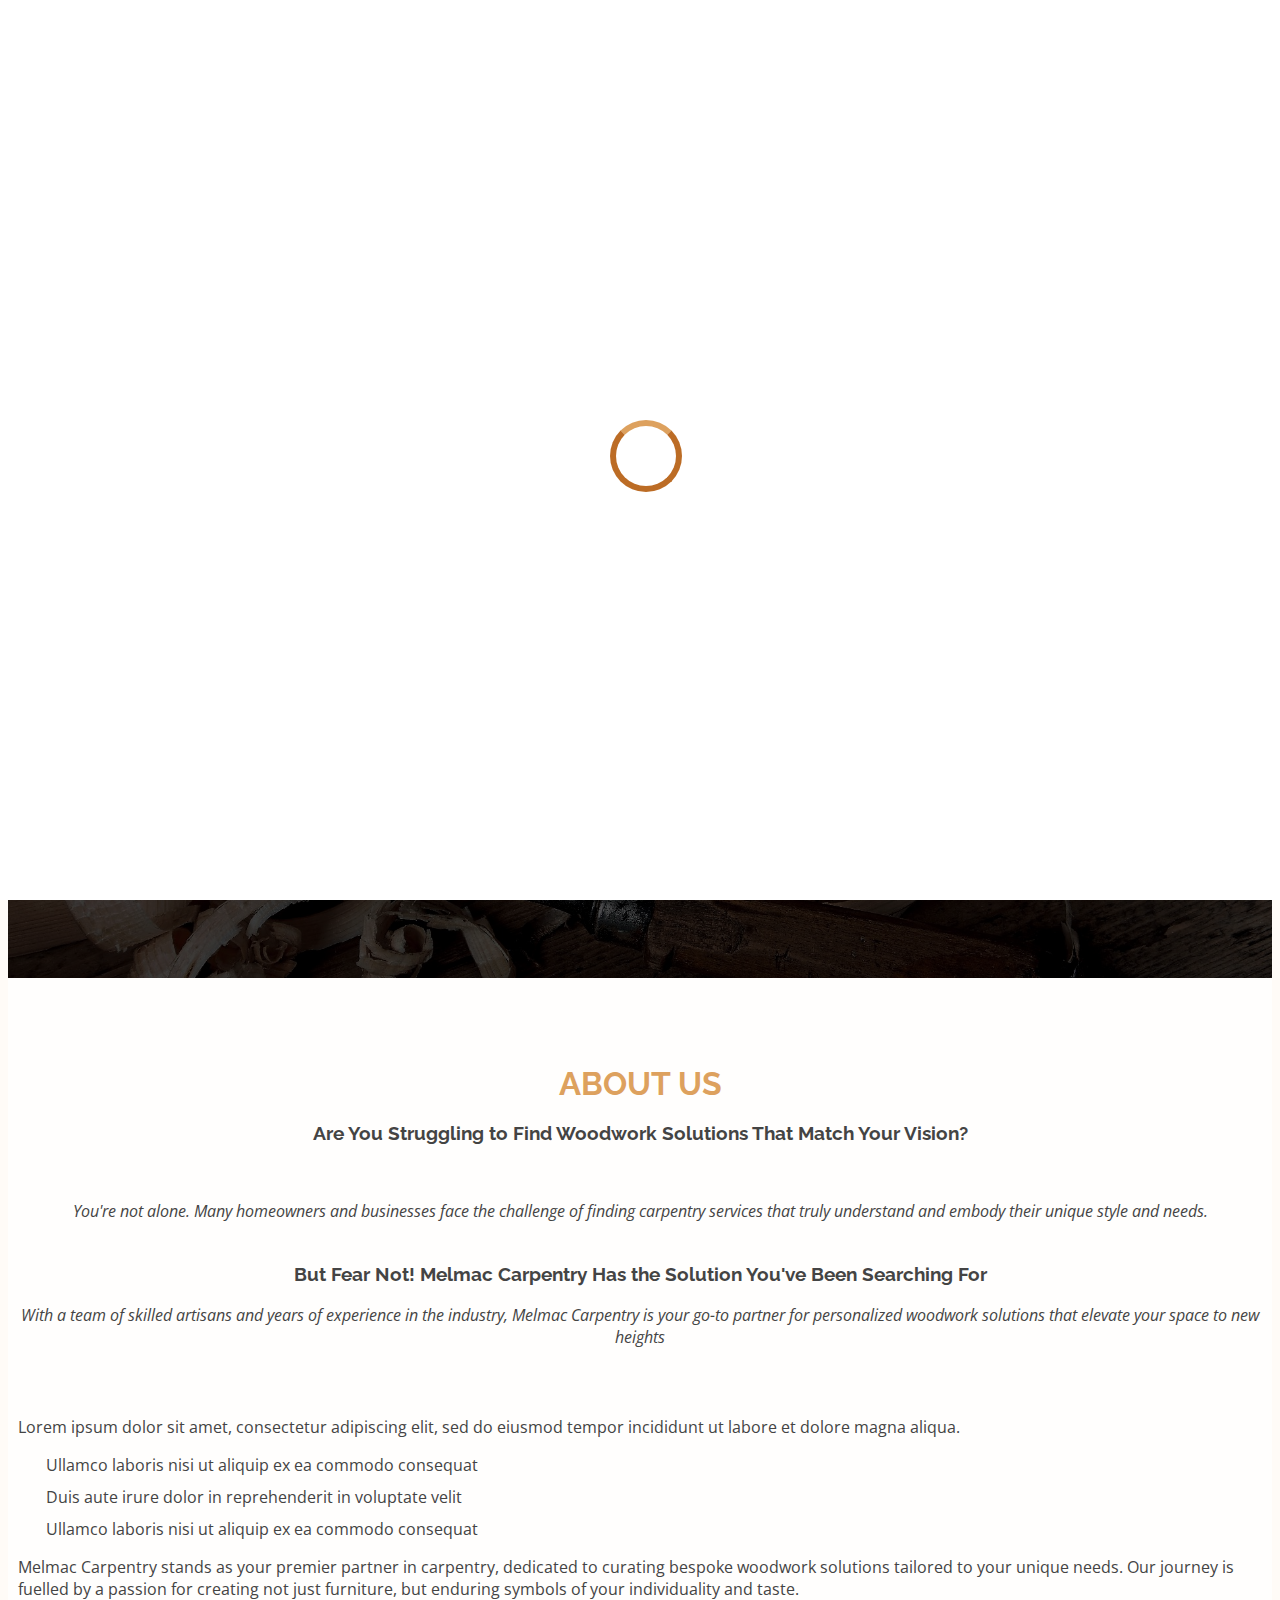
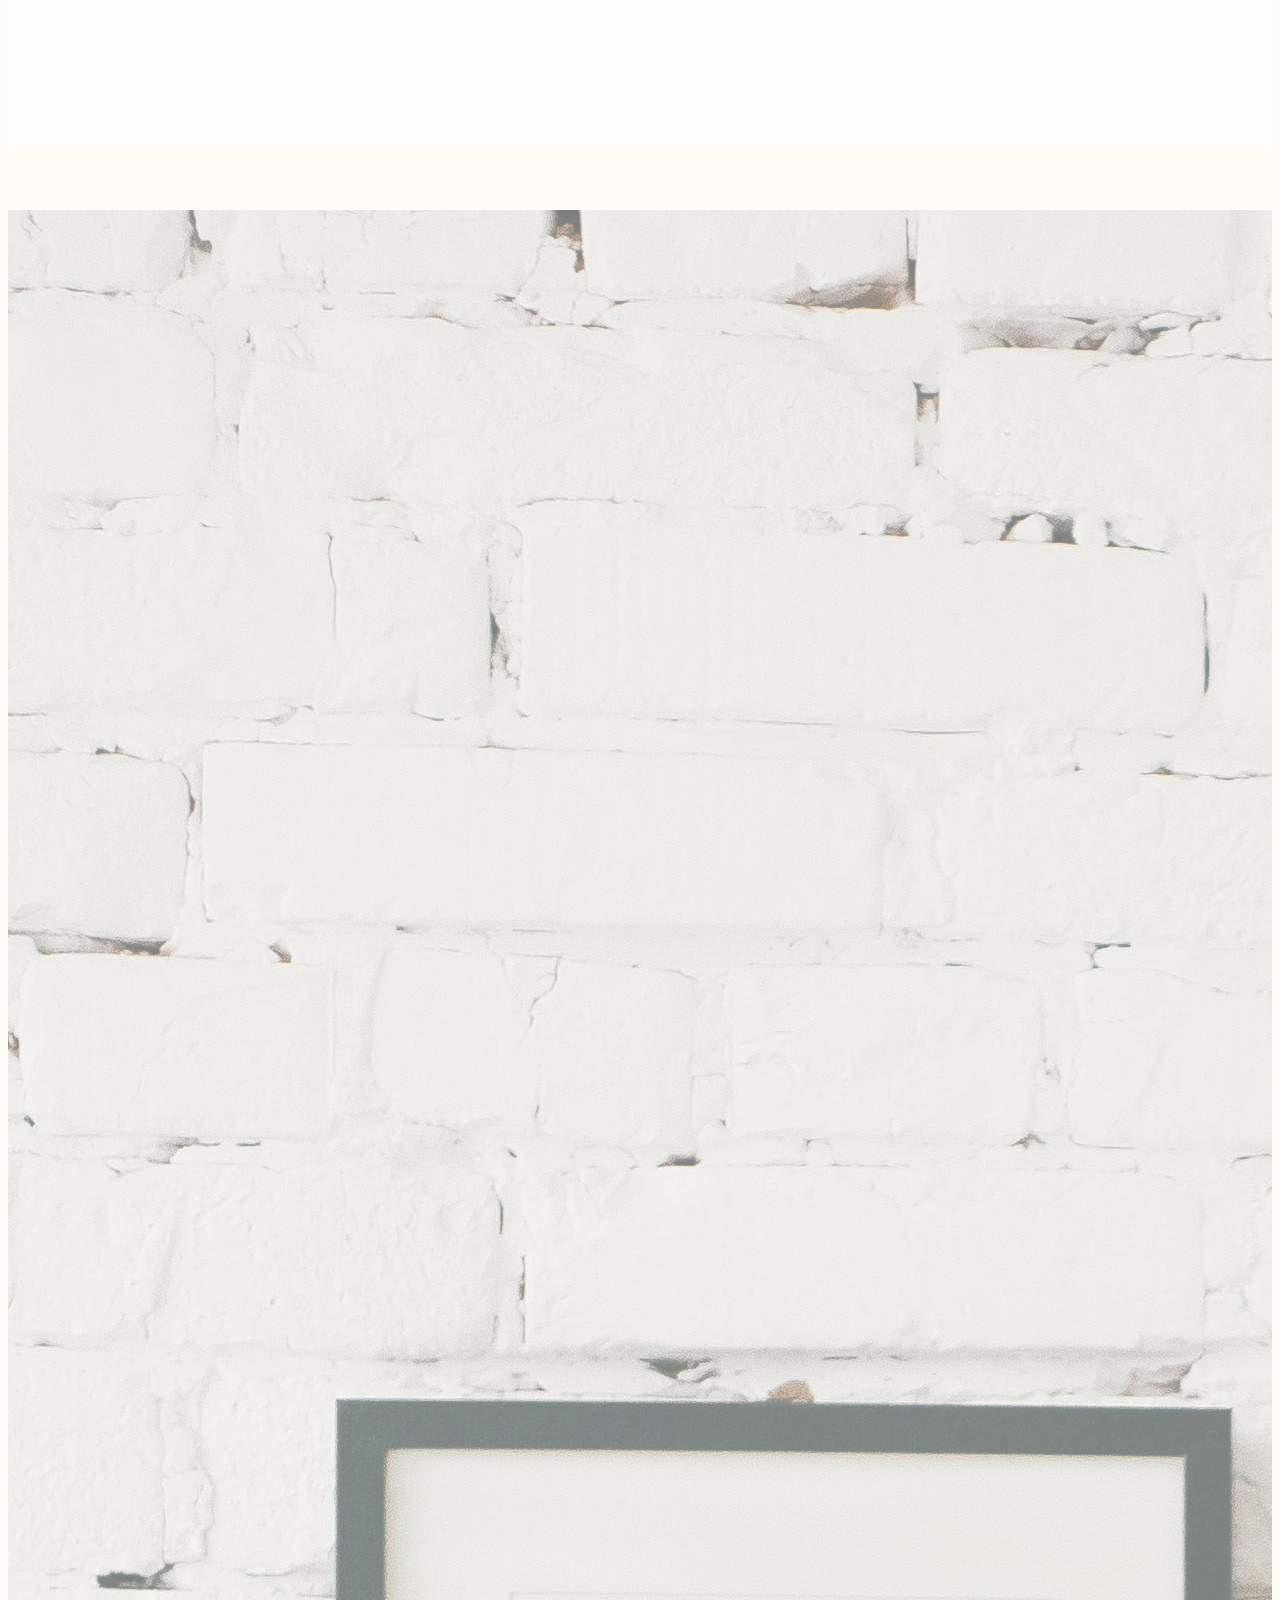
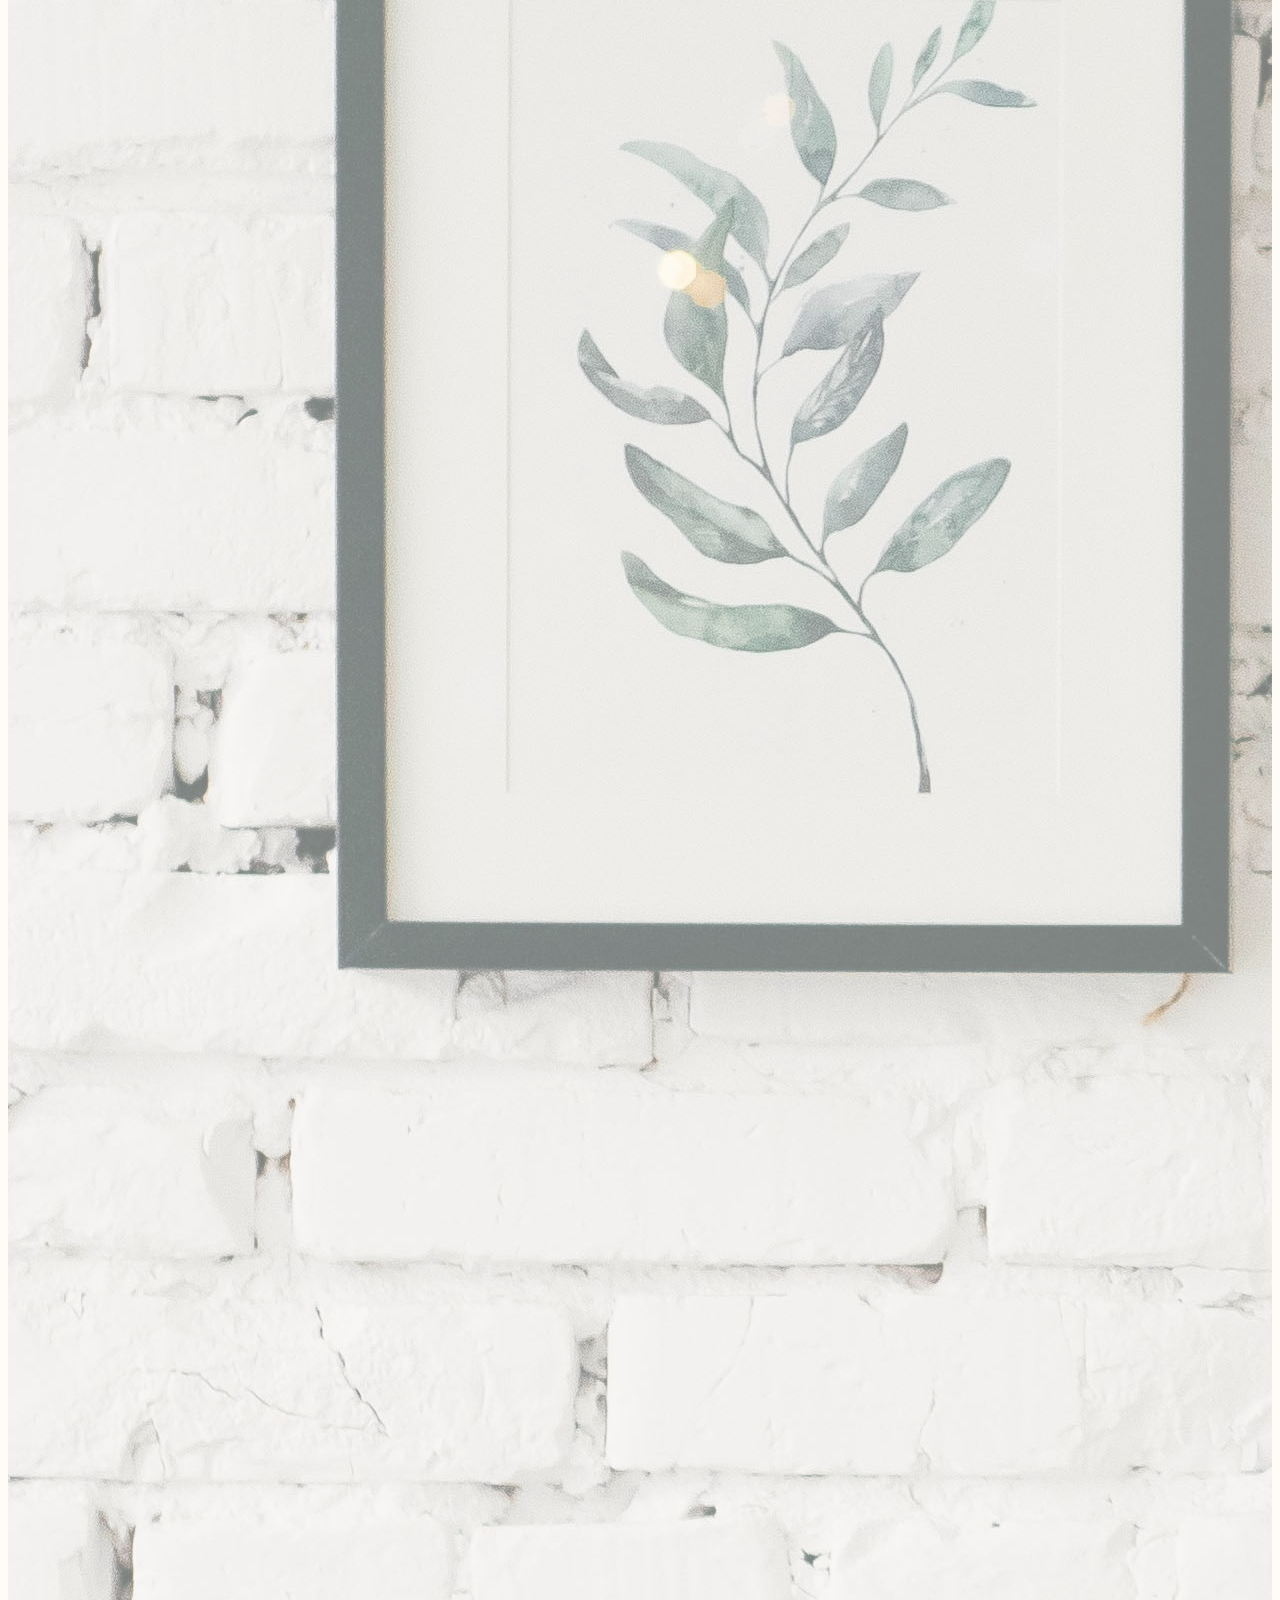
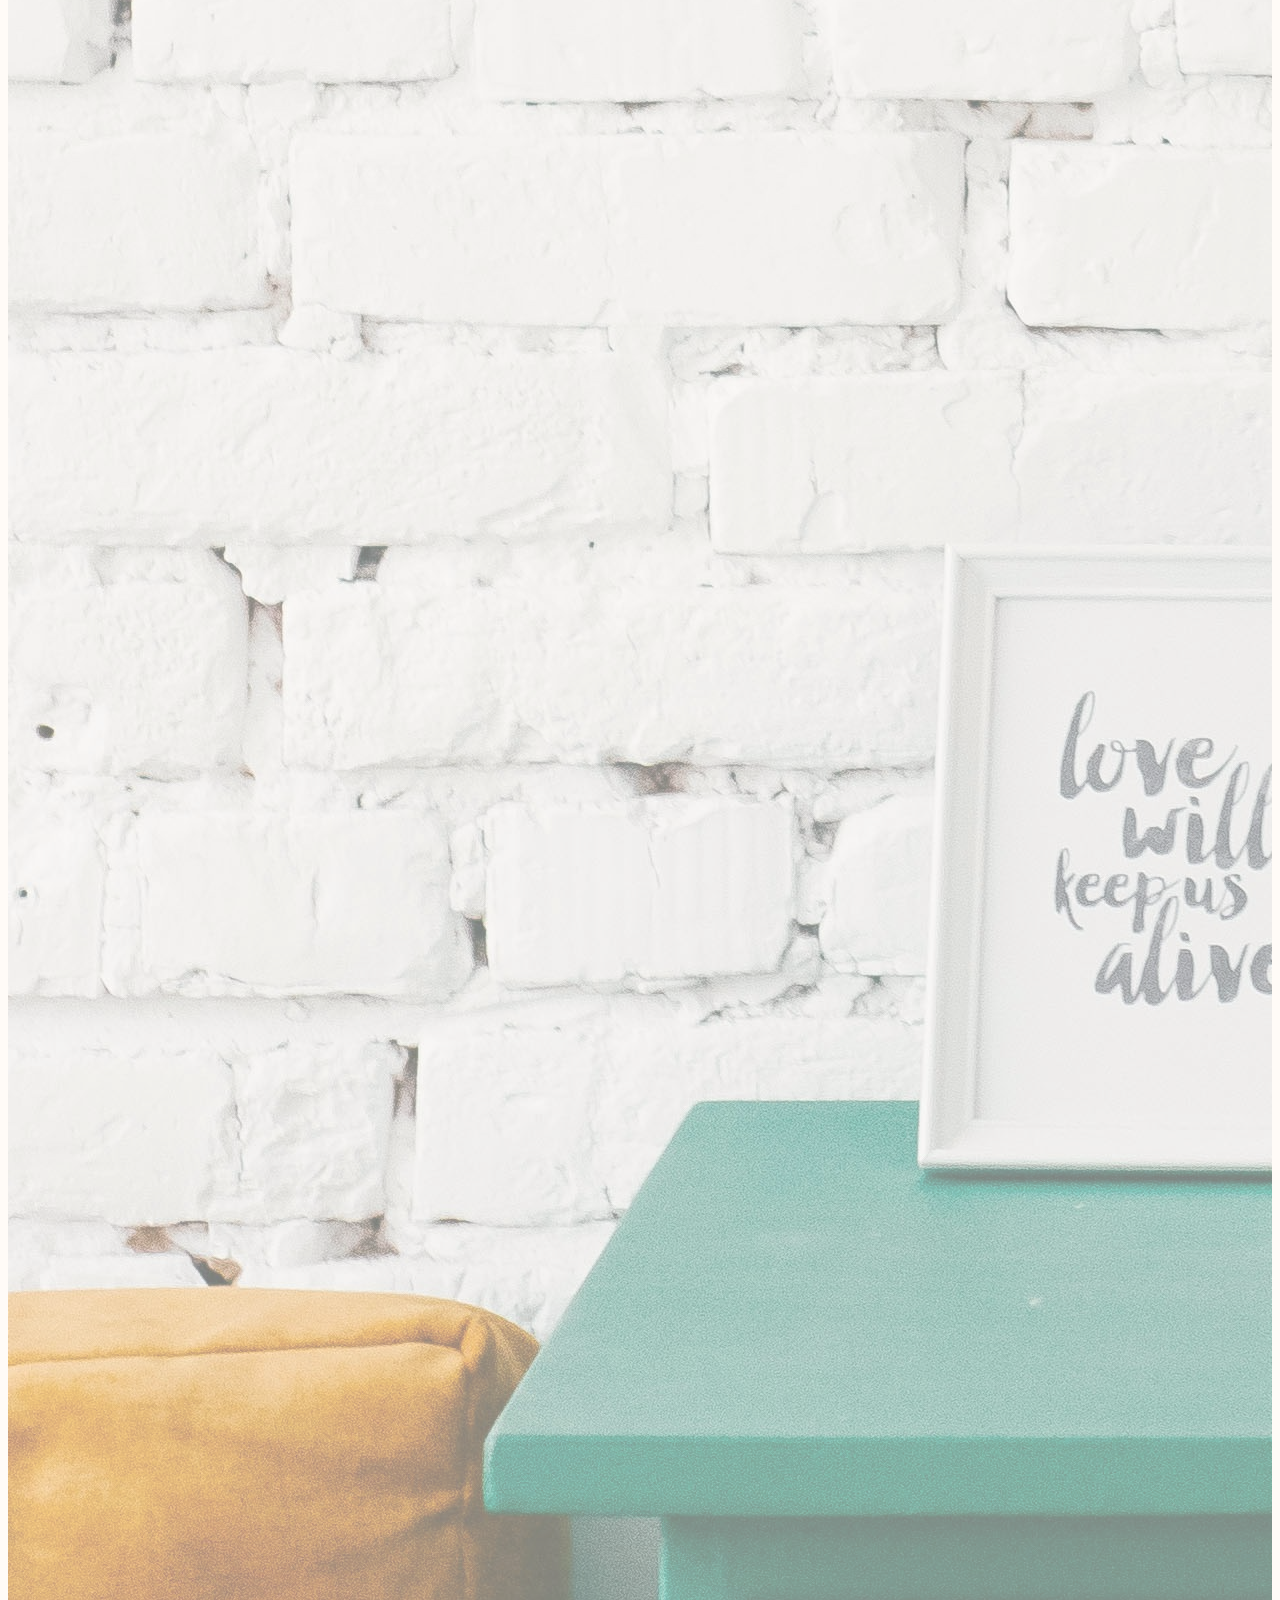
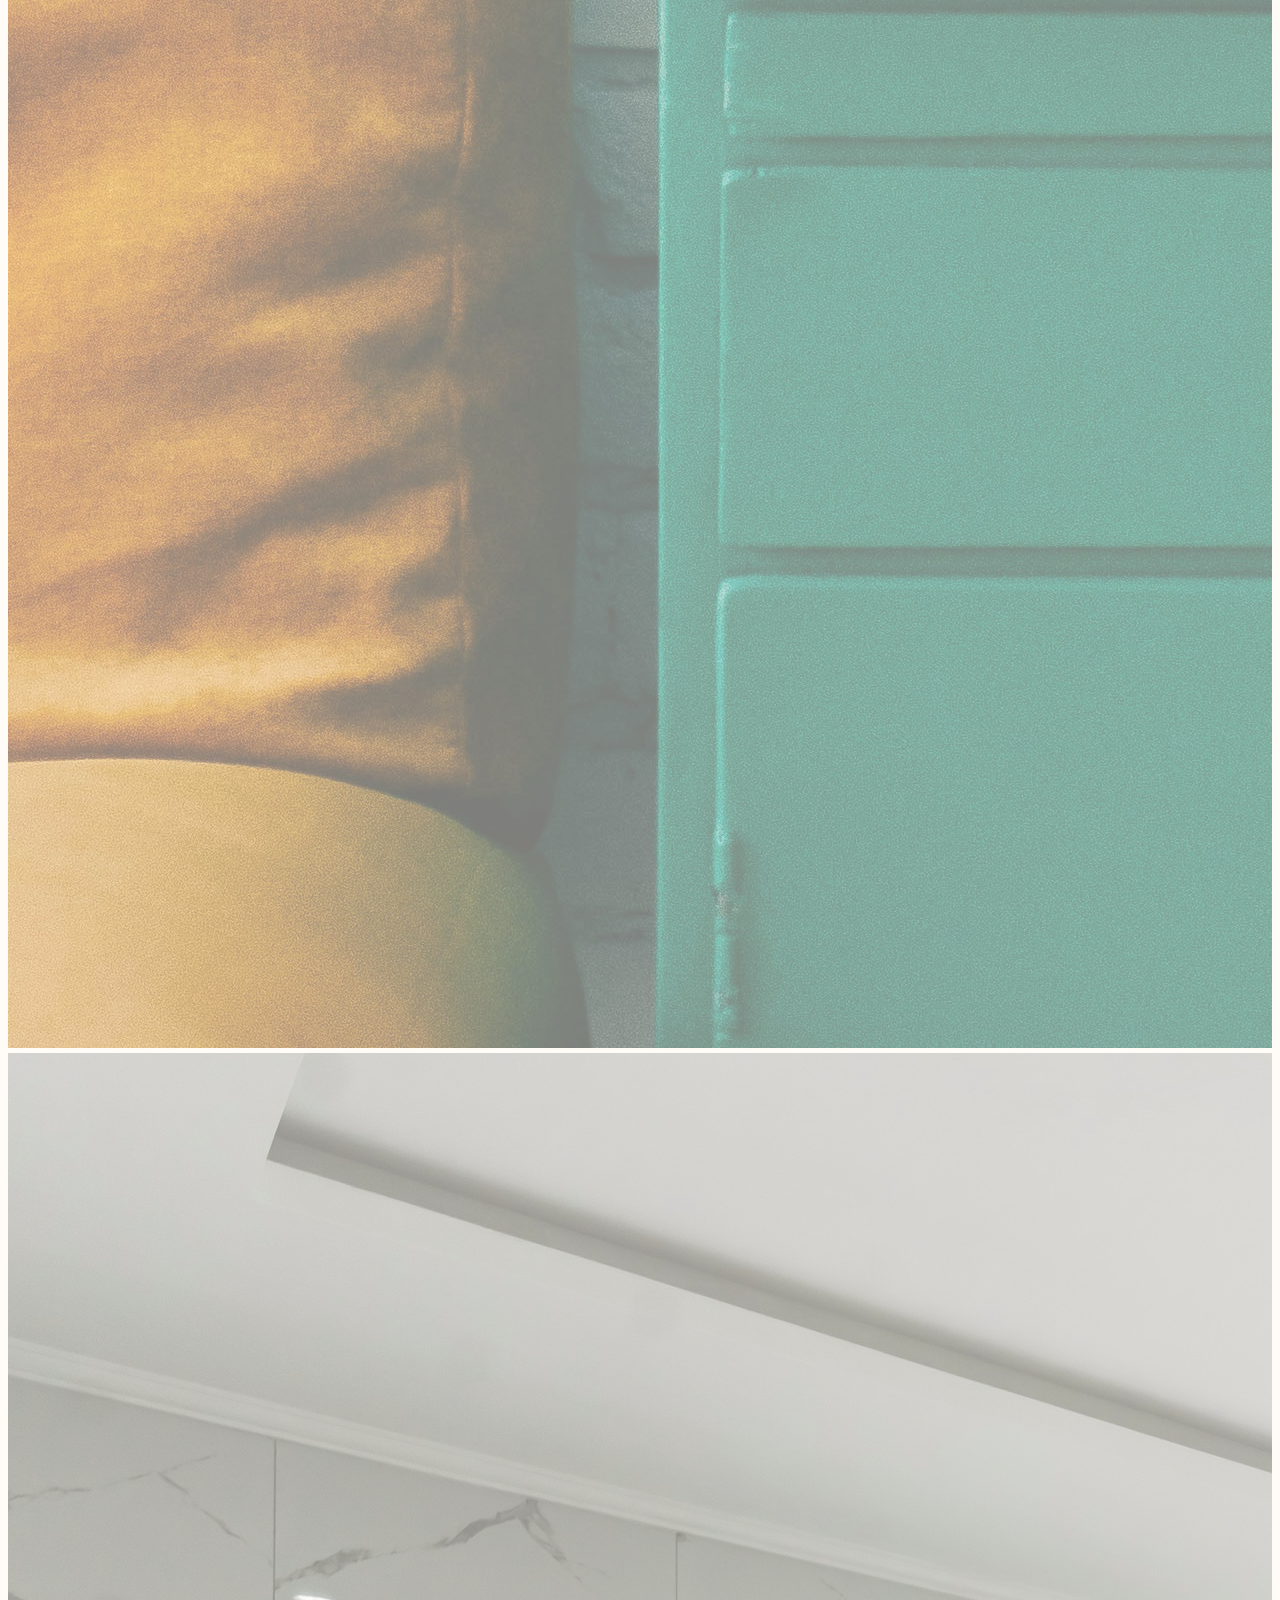
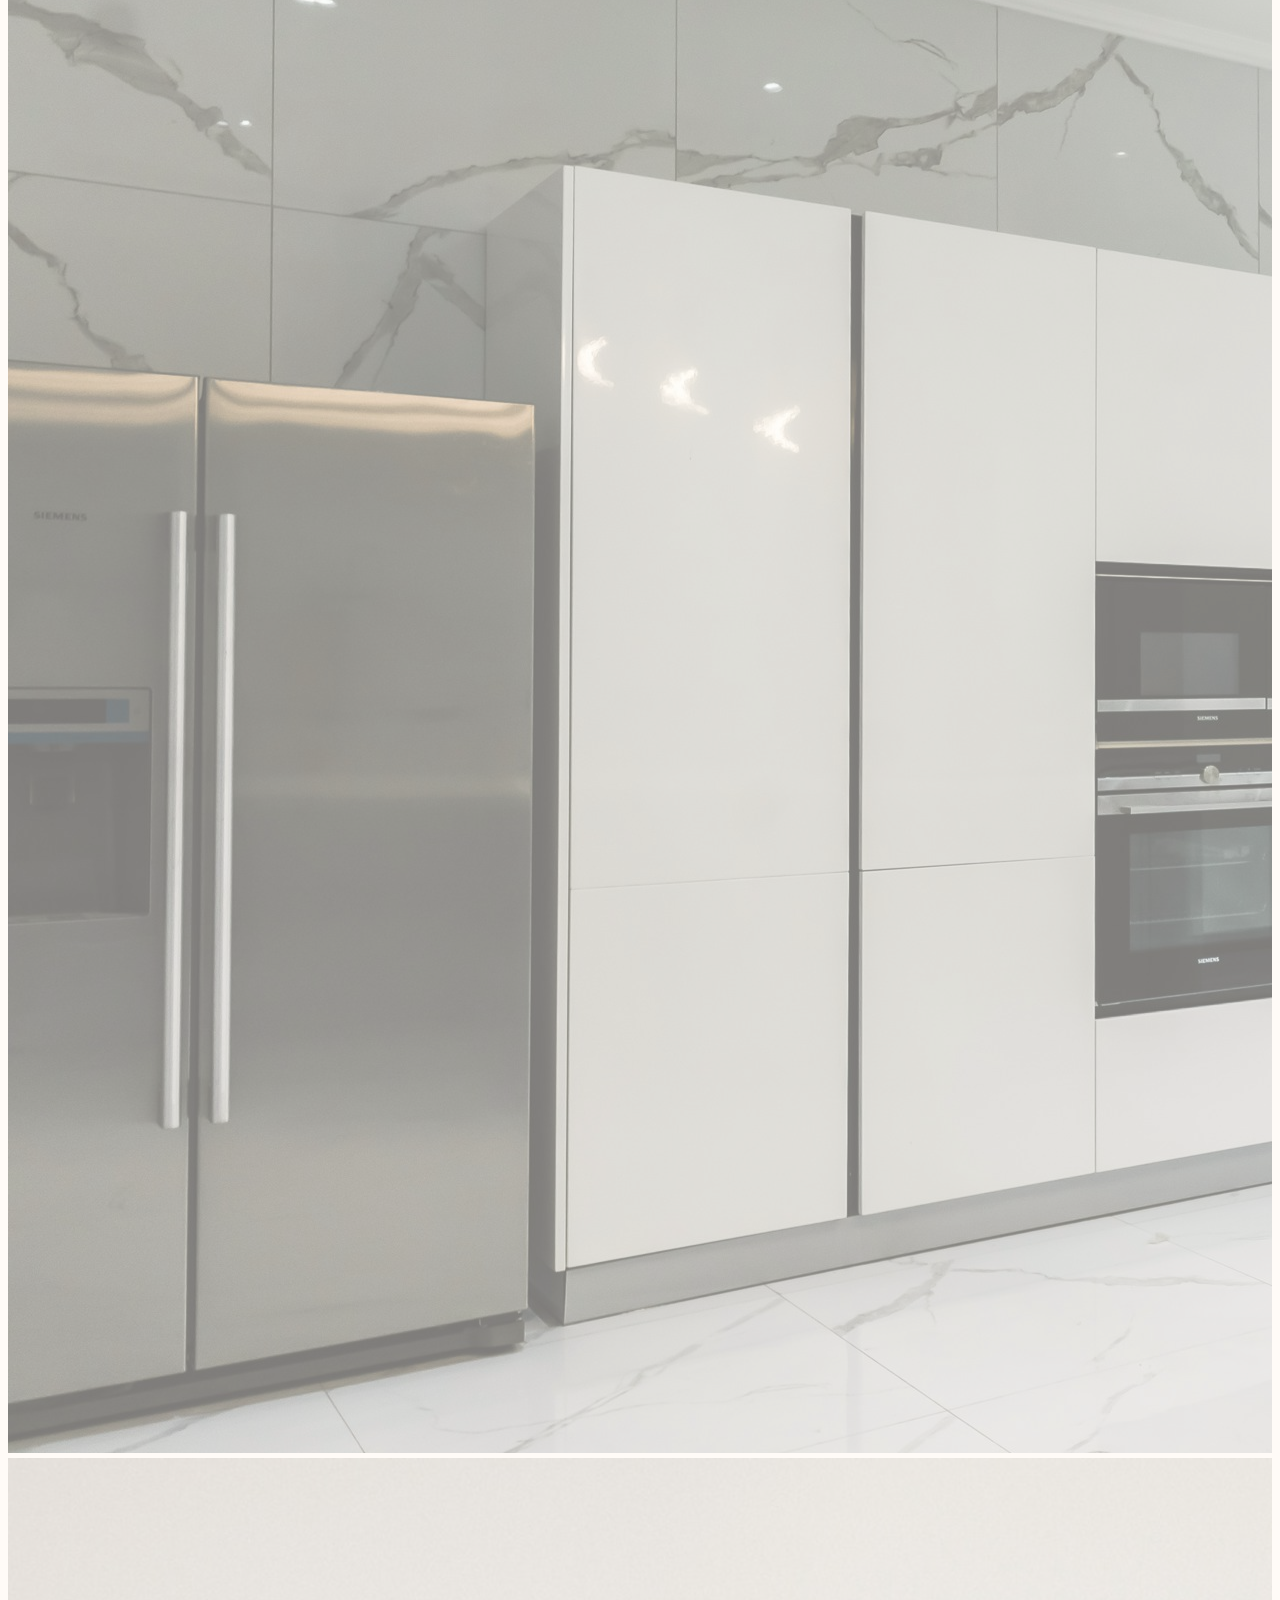
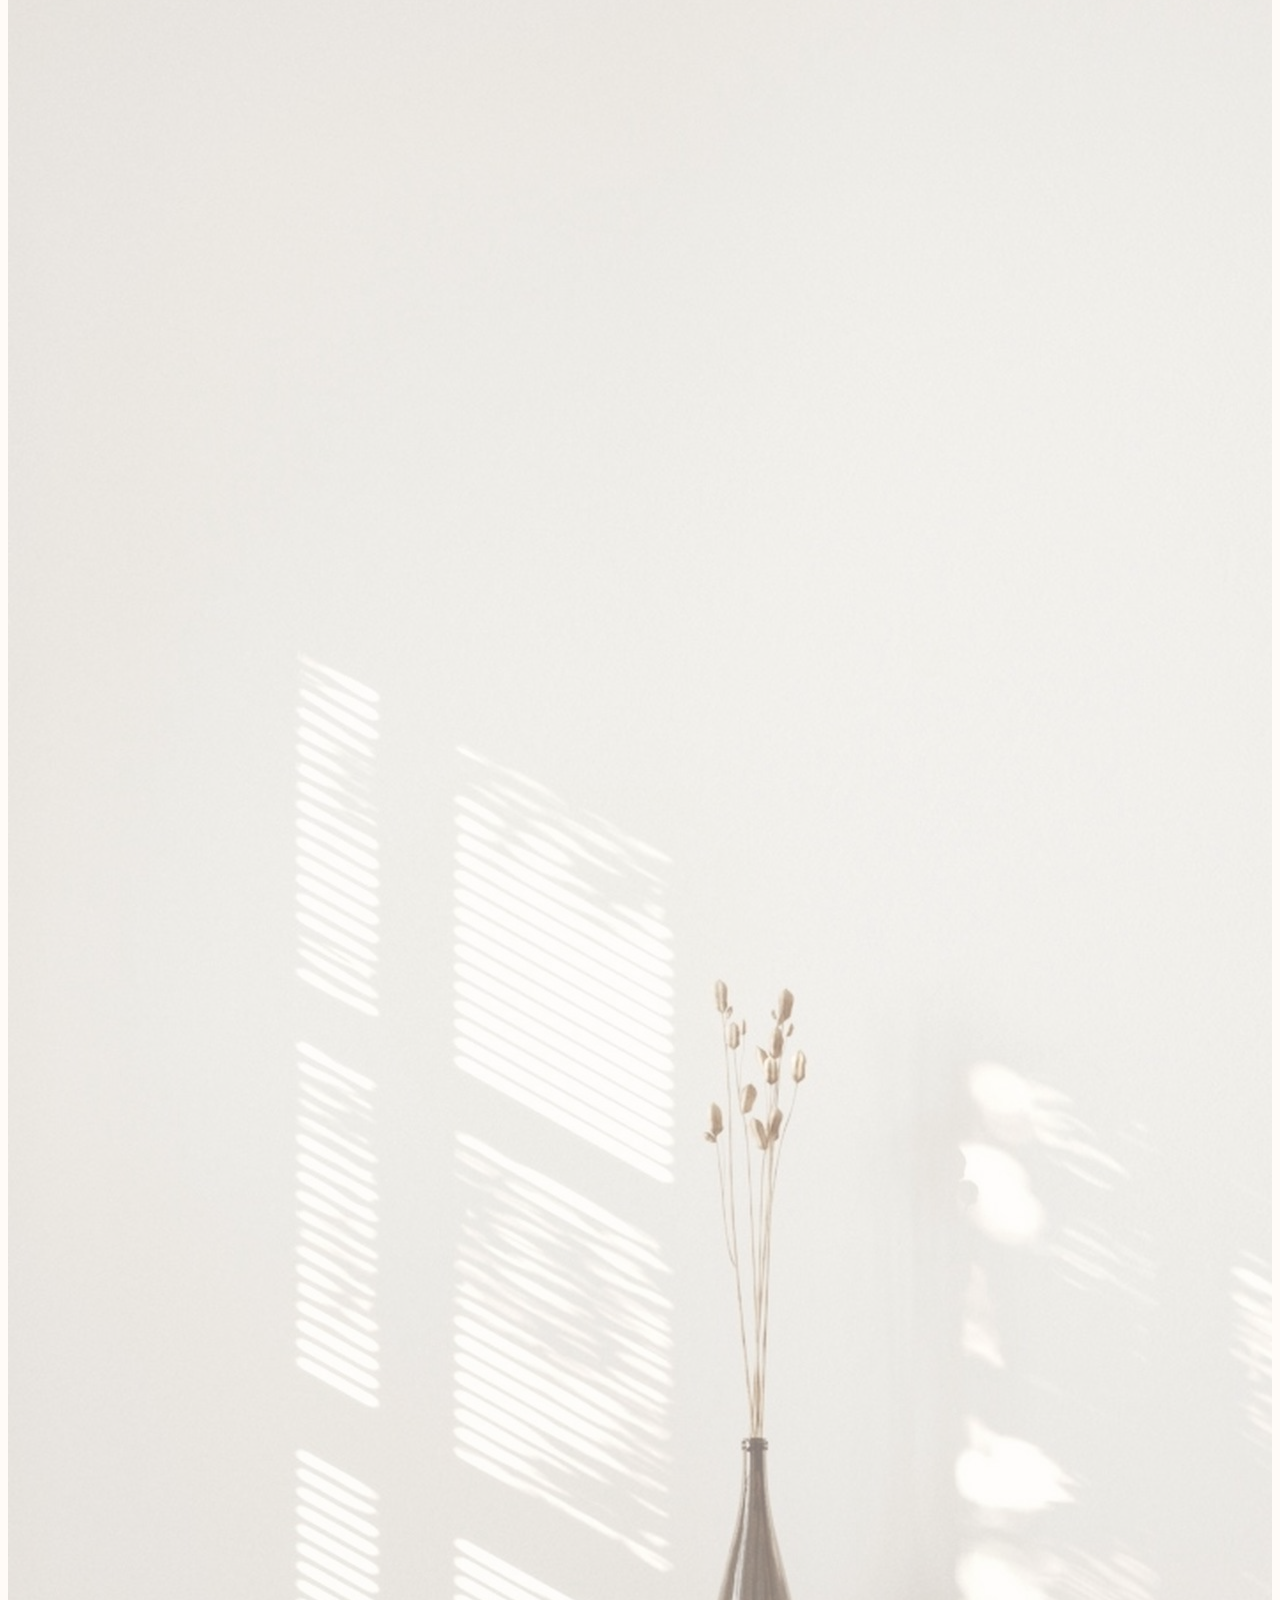
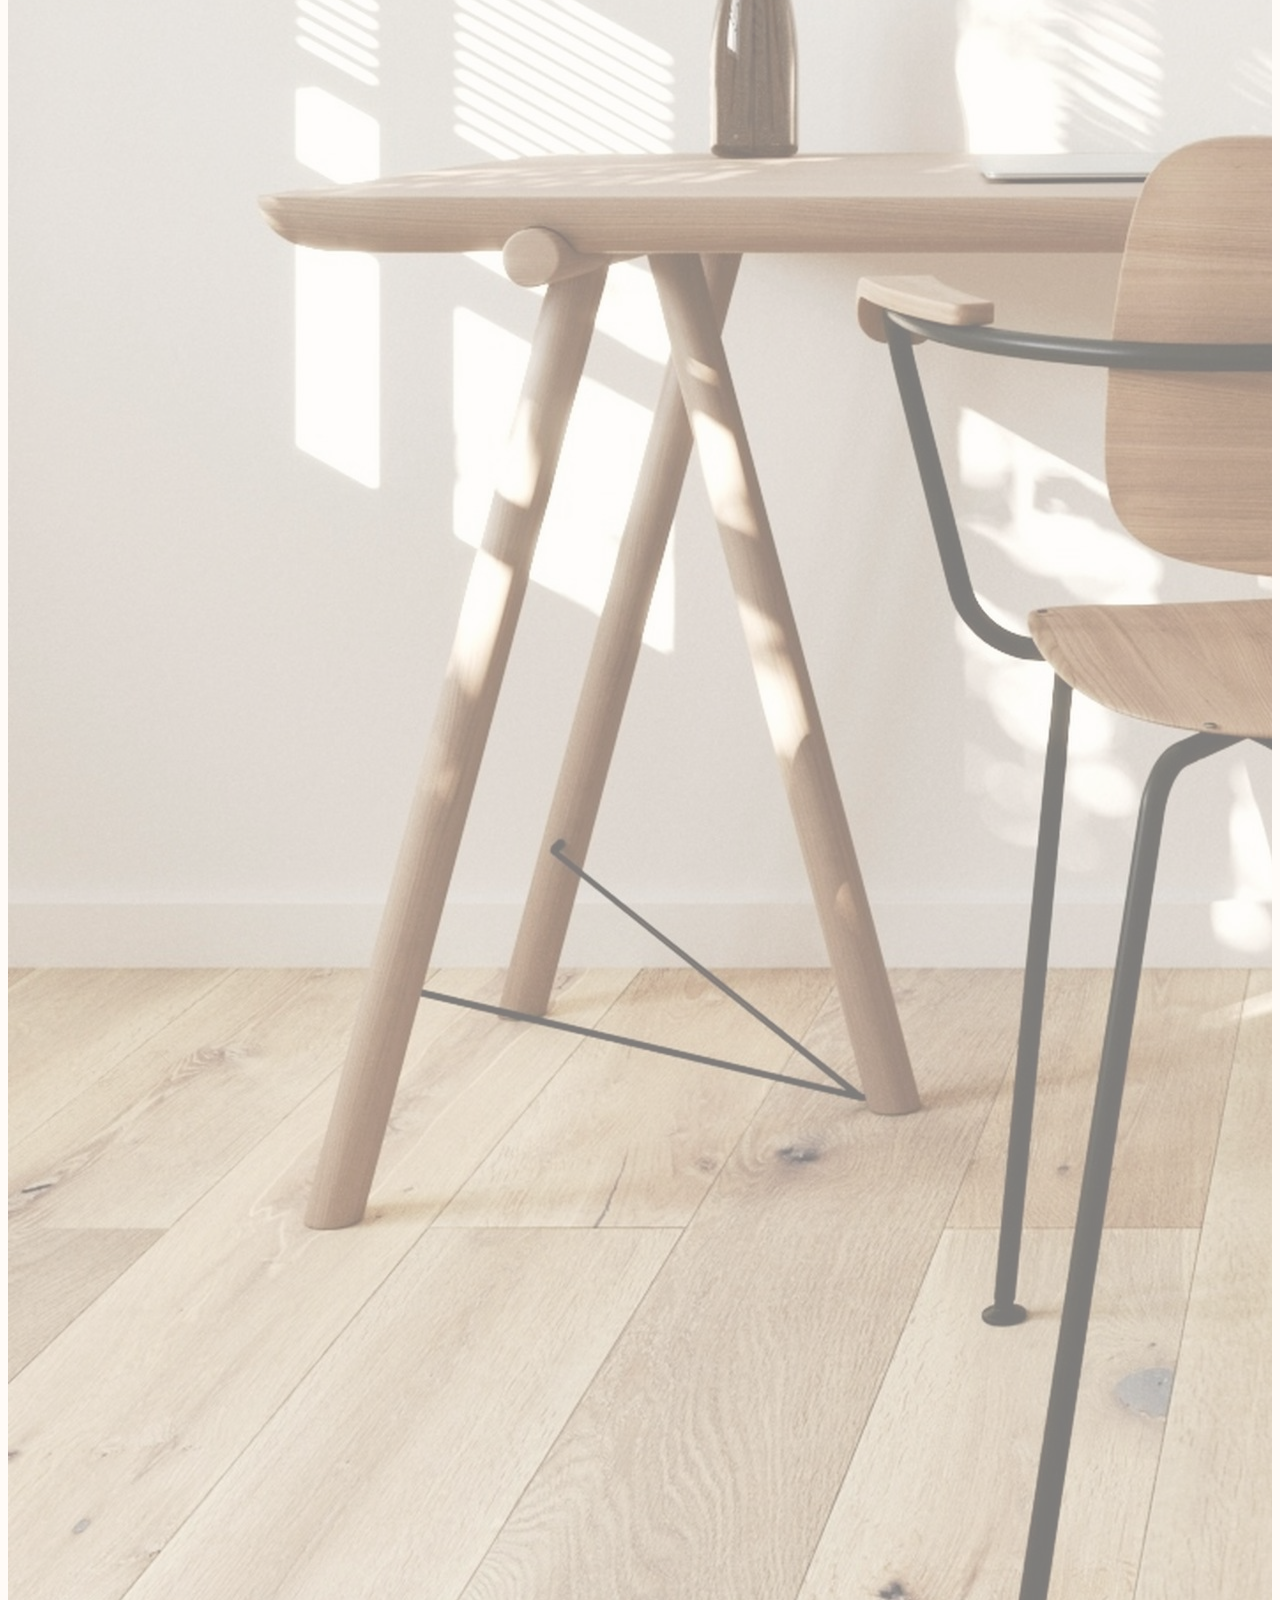
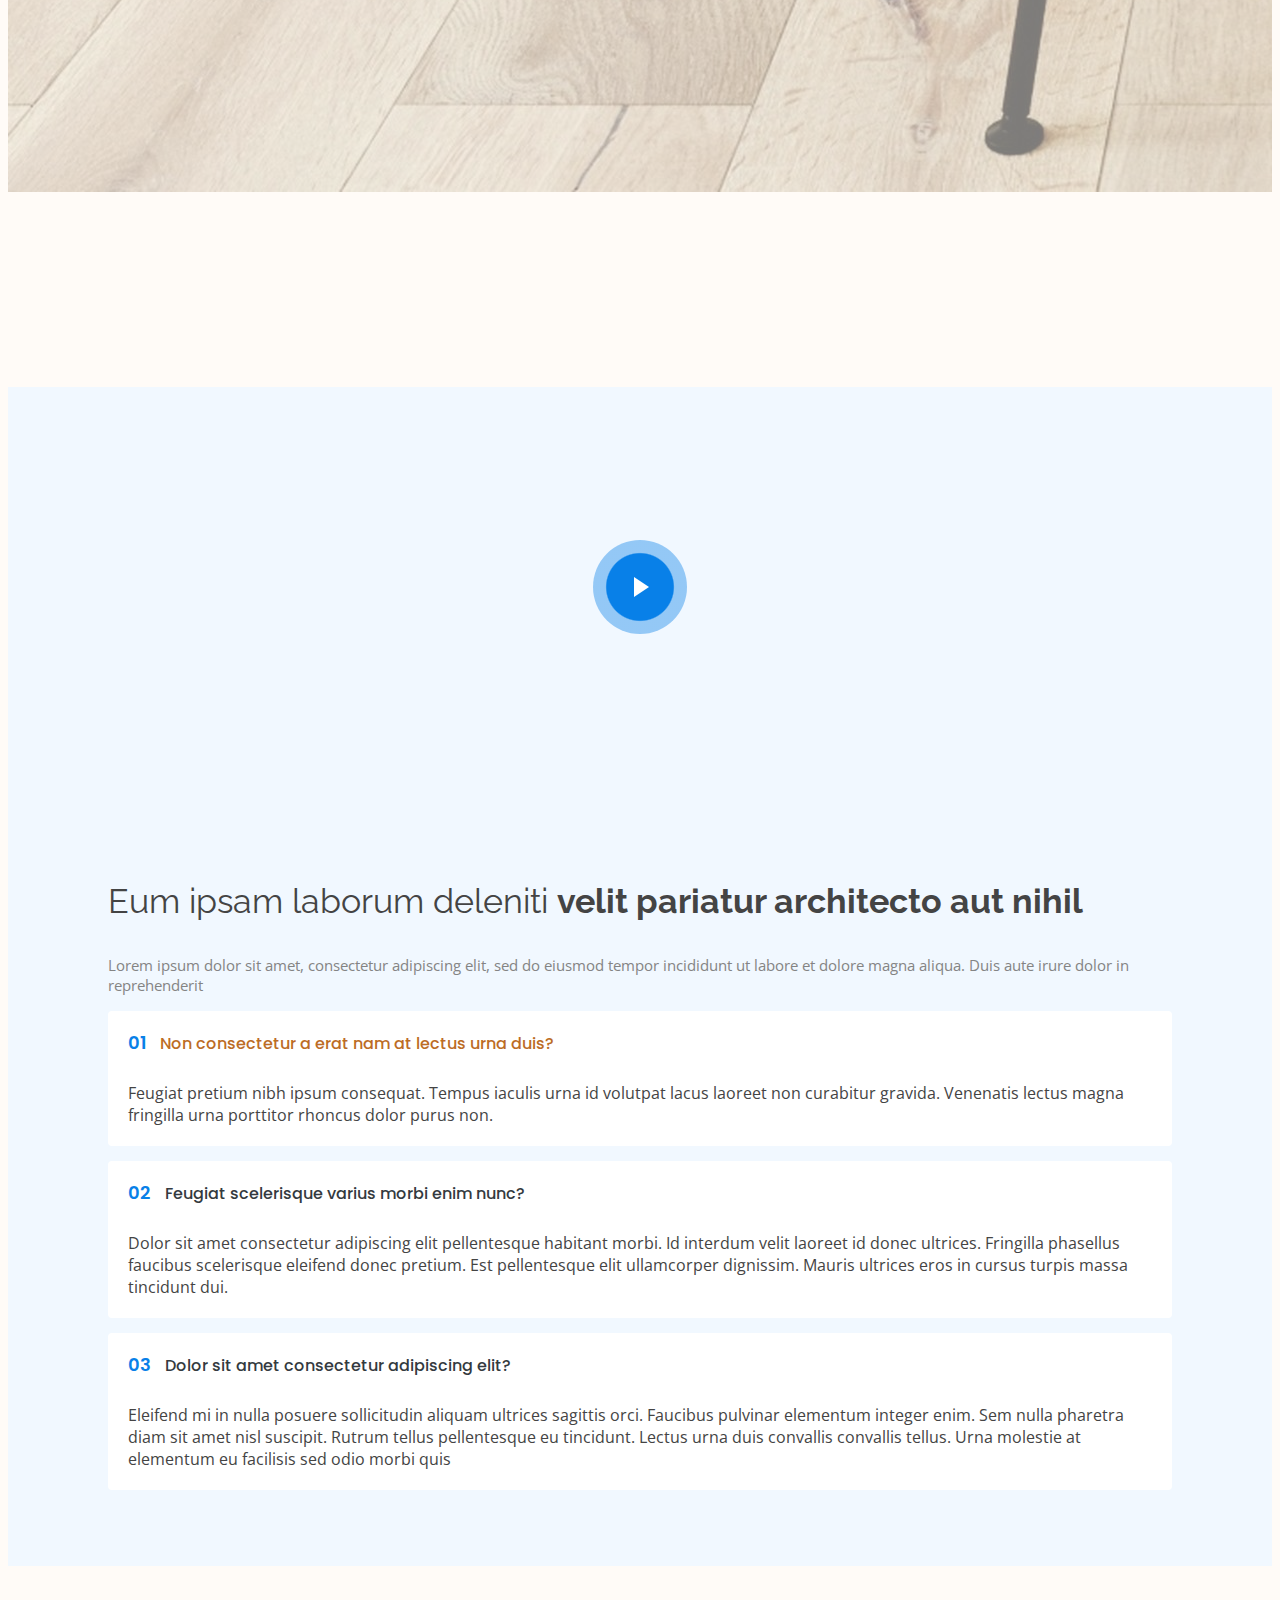
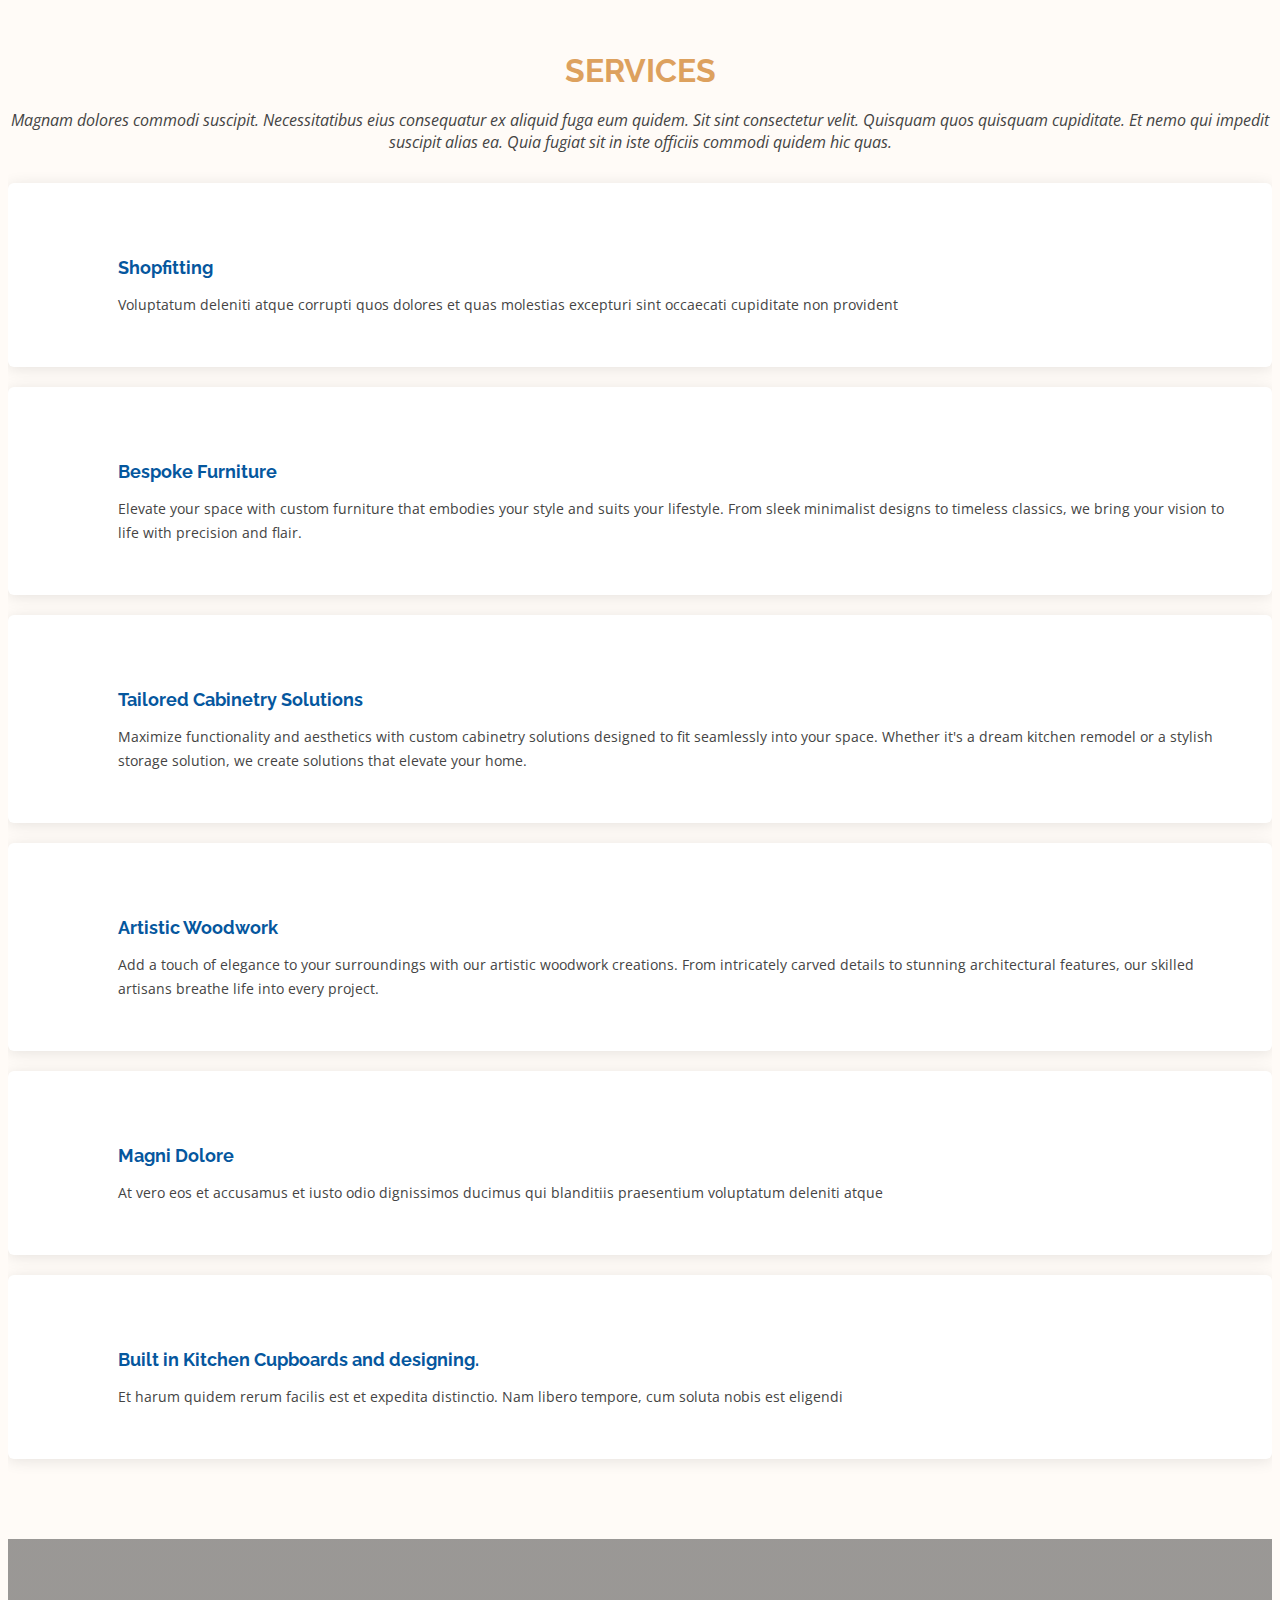
==== melmac/Anyar/index.html @ 68744427 "working on the why us section" ====
<!DOCTYPE html>
<html lang="en">
  <head>
    <meta charset="utf-8" />
    <meta content="width=device-width, initial-scale=1.0" name="viewport" />

    <title>Anyar Bootstrap Template - Index</title>
    <meta content="" name="description" />
    <meta content="" name="keywords" />

    <!-- Favicons -->
    <link href="assets/img/favicon.png" rel="icon" />
    <link href="assets/img/apple-touch-icon.png" rel="apple-touch-icon" />

    <!-- Google Fonts -->
    <link
      href="https://fonts.googleapis.com/css?family=Open+Sans:300,300i,400,400i,600,600i,700,700i|Raleway:300,300i,400,400i,500,500i,600,600i,700,700i|Poppins:300,300i,400,400i,500,500i,600,600i,700,700i"
      rel="stylesheet"
    />

    <!-- Vendor CSS Files -->
    <link href="assets/vendor/animate.css/animate.min.css" rel="stylesheet" />
    <link href="assets/vendor/aos/aos.css" rel="stylesheet" />
    <link
      href="assets/vendor/bootstrap/css/bootstrap.min.css"
      rel="stylesheet"
    />
    <link
      href="assets/vendor/bootstrap-icons/bootstrap-icons.css"
      rel="stylesheet"
    />
    <link href="assets/vendor/boxicons/css/boxicons.min.css" rel="stylesheet" />
    <link
      href="assets/vendor/glightbox/css/glightbox.min.css"
      rel="stylesheet"
    />
    <link href="assets/vendor/remixicon/remixicon.css" rel="stylesheet" />
    <link href="assets/vendor/swiper/swiper-bundle.min.css" rel="stylesheet" />

    <!-- Template Main CSS File -->
    <link href="assets/css/style.css" rel="stylesheet" />
  </head>

  <body>
    <!-- ======= Top Bar ======= -->
    <div id="topbar" class="fixed-top d-flex align-items-center">
      <div
        class="container d-flex align-items-center justify-content-center justify-content-md-between"
      >
        <div class="contact-info d-flex align-items-center">
          <i class="bi bi-envelope-fill"></i
          ><a href="mailto:contact@example.com">info@Melmaccarpentry.com</a>
          <i class="bi bi-phone-fill phone-icon"></i> +1 5589 55488 55
        </div>
        <div class="cta d-none d-md-block">
          <a href="#about" class="scrollto">Get A Qoute</a>
        </div>
      </div>
    </div>

    <!-- ======= Header ======= -->
    <header id="header" class="fixed-top d-flex align-items-center">
      <div class="container d-flex align-items-center justify-content-between">
        <h1 class="logo"><a href="index.html">Melmac Carpentry</a></h1>
        <!-- Uncomment below if you prefer to use an image logo -->
        <!-- <a href=index.html" class="logo"><img src="assets/img/logo.png" alt="" class="img-fluid"></a>-->

        <nav id="navbar" class="navbar">
          <ul>
            <li><a class="nav-link scrollto active" href="#hero">Home</a></li>
            <li><a class="nav-link scrollto" href="#about">About</a></li>
            <li><a class="nav-link scrollto" href="#services">Services</a></li>
            <li>
              <a class="nav-link scrollto" href="#portfolio">Why us</a>
            </li>

            <li><a class="nav-link scrollto" href="#contact">Contact</a></li>
          </ul>
          <i class="bi bi-list mobile-nav-toggle"></i>
        </nav>
        <!-- .navbar -->
      </div>
    </header>
    <!-- End Header -->

    <!-- ======= Hero Section ======= -->
    <section id="hero" class="d-flex justify-cntent-center align-items-center">
      <div
        id="heroCarousel"
        data-bs-interval="5000"
        class="container carousel carousel-fade"
        data-bs-ride="carousel"
      >
        <!-- Slide 1 -->
        <div class="carousel-item active">
          <div class="carousel-container">
            <h2 class="animate__animated animate__fadeInDown">
              Discover Unparalleled Craftsmanship with Melmac Carpentry: Where
              Woodwork Meets Your Vision
            </h2>

            <p class="animate__animated animate__fadeInUp">
              Step into a world where woodwork isn't just a trade—it's an art
              form.
            </p>
            <a
              href="#contact"
              class="btn-get-started animate__animated animate__fadeInUp scrollto"
              >Get A Qoute</a
            >
          </div>
        </div>
      </div>
    </section>
    <!-- End Hero -->

    <main id="main">
      <!-- ======= About Us Section ======= -->
      <section id="about" class="about">
        <div class="container" data-aos="fade-up">
          <div class="section-title">
            <h2>About Us</h2>
            <h3>
              Are You Struggling to Find Woodwork Solutions That Match Your
              Vision?
            </h3>
            <br />
            <p>
              You're not alone. Many homeowners and businesses face the
              challenge of finding carpentry services that truly understand and
              embody their unique style and needs.
            </p>

            <br />
            <h3>
              But Fear Not! Melmac Carpentry Has the Solution You've Been
              Searching For
            </h3>
            <p>
              With a team of skilled artisans and years of experience in the
              industry, Melmac Carpentry is your go-to partner for personalized
              woodwork solutions that elevate your space to new heights
            </p>
          </div>
          <br />
          <div class="row content">
            <div class="col-lg-6">
              <p>
                Lorem ipsum dolor sit amet, consectetur adipiscing elit, sed do
                eiusmod tempor incididunt ut labore et dolore magna aliqua.
              </p>
              <ul>
                <li>
                  <i class="ri-check-double-line"></i> Ullamco laboris nisi ut
                  aliquip ex ea commodo consequat
                </li>
                <li>
                  <i class="ri-check-double-line"></i> Duis aute irure dolor in
                  reprehenderit in voluptate velit
                </li>
                <li>
                  <i class="ri-check-double-line"></i> Ullamco laboris nisi ut
                  aliquip ex ea commodo consequat
                </li>
              </ul>
            </div>
            <div class="col-lg-6 pt-lg-0">
              <p>
                Melmac Carpentry stands as your premier partner in carpentry,
                dedicated to curating bespoke woodwork solutions tailored to
                your unique needs. Our journey is fuelled by a passion for
                creating not just furniture, but enduring symbols of your
                individuality and taste.
              </p>
            </div>
          </div>
        </div>
      </section>
      <!-- End About Us Section -->

      <!-- ======= Clients Section ======= -->
      <section id="clients" class="clients">
        <div class="container" data-aos="zoom-in">
          <div class="clients-slider swiper">
            <div class="swiper-wrapper align-items-center">
              <div class="swiper-slide">
                <img
                  src="/melmac/Anyar/assets/images/draw.jpg"
                  class="img-fluid"
                  alt=""
                />
              </div>
              <div class="swiper-slide">
                <img
                  src="/melmac/Anyar/assets/images/kitchen1.jpg"
                  class="img-fluid"
                  alt=""
                />
              </div>
              <div class="swiper-slide">
                <img
                  src="/melmac/Anyar/assets/images/table.jpg"
                  class="img-fluid"
                  alt=""
                />
              </div>
              <div class="swiper-slide">
                <img
                  src="/melmac/Anyar/assets/images/kitchen2.jpg"
                  class="img-fluid"
                  alt=""
                />
              </div>
              <div class="swiper-slide">
                <img
                  src="assets/img/clients/client-5.png"
                  class="img-fluid"
                  alt=""
                />
              </div>
              <div class="swiper-slide">
                <img
                  src="assets/img/clients/client-6.png"
                  class="img-fluid"
                  alt=""
                />
              </div>
              <div class="swiper-slide">
                <img
                  src="assets/img/clients/client-7.png"
                  class="img-fluid"
                  alt=""
                />
              </div>
              <div class="swiper-slide">
                <img
                  src="assets/img/clients/client-8.png"
                  class="img-fluid"
                  alt=""
                />
              </div>
            </div>
            <div class="swiper-pagination"></div>
          </div>
        </div>
      </section>
      <!-- End Clients Section -->

      <!-- ======= Why Us Section ======= -->
      <section id="why-us" class="why-us">
        <div class="container-fluid">
          <div class="row">
            <div
              class="col-lg-5 align-items-stretch position-relative video-box"
              style="background-image: url('assets/img/why-us.jpg')"
              data-aos="fade-right"
            >
              <a
                href="https://www.youtube.com/watch?v=LXb3EKWsInQ"
                class="glightbox play-btn mb-4"
              ></a>
            </div>

            <div
              class="col-lg-7 d-flex flex-column justify-content-center align-items-stretch"
              data-aos="fade-left"
            >
              <div class="content">
                <h3>
                  Eum ipsam laborum deleniti
                  <strong>velit pariatur architecto aut nihil</strong>
                </h3>
                <p>
                  Lorem ipsum dolor sit amet, consectetur adipiscing elit, sed
                  do eiusmod tempor incididunt ut labore et dolore magna aliqua.
                  Duis aute irure dolor in reprehenderit
                </p>
              </div>

              <div class="accordion-list">
                <ul>
                  <li data-aos="fade-up" data-aos-delay="100">
                    <a
                      data-bs-toggle="collapse"
                      class="collapse"
                      data-bs-target="#accordion-list-1"
                      ><span>01</span> Non consectetur a erat nam at lectus urna
                      duis? <i class="bx bx-chevron-down icon-show"></i
                      ><i class="bx bx-chevron-up icon-close"></i
                    ></a>
                    <div
                      id="accordion-list-1"
                      class="collapse show"
                      data-bs-parent=".accordion-list"
                    >
                      <p>
                        Feugiat pretium nibh ipsum consequat. Tempus iaculis
                        urna id volutpat lacus laoreet non curabitur gravida.
                        Venenatis lectus magna fringilla urna porttitor rhoncus
                        dolor purus non.
                      </p>
                    </div>
                  </li>

                  <li data-aos="fade-up" data-aos-delay="200">
                    <a
                      data-bs-toggle="collapse"
                      data-bs-target="#accordion-list-2"
                      class="collapsed"
                      ><span>02</span> Feugiat scelerisque varius morbi enim
                      nunc? <i class="bx bx-chevron-down icon-show"></i
                      ><i class="bx bx-chevron-up icon-close"></i
                    ></a>
                    <div
                      id="accordion-list-2"
                      class="collapse"
                      data-bs-parent=".accordion-list"
                    >
                      <p>
                        Dolor sit amet consectetur adipiscing elit pellentesque
                        habitant morbi. Id interdum velit laoreet id donec
                        ultrices. Fringilla phasellus faucibus scelerisque
                        eleifend donec pretium. Est pellentesque elit
                        ullamcorper dignissim. Mauris ultrices eros in cursus
                        turpis massa tincidunt dui.
                      </p>
                    </div>
                  </li>

                  <li data-aos="fade-up" data-aos-delay="300">
                    <a
                      data-bs-toggle="collapse"
                      data-bs-target="#accordion-list-3"
                      class="collapsed"
                      ><span>03</span> Dolor sit amet consectetur adipiscing
                      elit? <i class="bx bx-chevron-down icon-show"></i
                      ><i class="bx bx-chevron-up icon-close"></i
                    ></a>
                    <div
                      id="accordion-list-3"
                      class="collapse"
                      data-bs-parent=".accordion-list"
                    >
                      <p>
                        Eleifend mi in nulla posuere sollicitudin aliquam
                        ultrices sagittis orci. Faucibus pulvinar elementum
                        integer enim. Sem nulla pharetra diam sit amet nisl
                        suscipit. Rutrum tellus pellentesque eu tincidunt.
                        Lectus urna duis convallis convallis tellus. Urna
                        molestie at elementum eu facilisis sed odio morbi quis
                      </p>
                    </div>
                  </li>
                </ul>
              </div>
            </div>
          </div>
        </div>
      </section>
      <!-- End Why Us Section -->

      <!-- ======= Services Section ======= -->
      <section id="services" class="services">
        <div class="container" data-aos="fade-up">
          <div class="section-title">
            <h2>Services</h2>
            <p>
              Magnam dolores commodi suscipit. Necessitatibus eius consequatur
              ex aliquid fuga eum quidem. Sit sint consectetur velit. Quisquam
              quos quisquam cupiditate. Et nemo qui impedit suscipit alias ea.
              Quia fugiat sit in iste officiis commodi quidem hic quas.
            </p>
          </div>

          <div class="row">
            <div
              class="col-md-6 d-flex align-items-stretch"
              data-aos="fade-up"
              data-aos-delay="100"
            >
              <div class="icon-box">
                <i class="bi bi-card-checklist"></i>
                <h4><a href="#">Shopfitting</a></h4>
                <p>
                  Voluptatum deleniti atque corrupti quos dolores et quas
                  molestias excepturi sint occaecati cupiditate non provident
                </p>
              </div>
            </div>
            <div
              class="col-md-6 d-flex align-items-stretch mt-4 mt-md-0"
              data-aos="fade-up"
              data-aos-delay="200"
            >
              <div class="icon-box">
                <i class="bi bi-bar-chart"></i>
                <h4><a href="#">Bespoke Furniture</a></h4>
                <p>
                  Elevate your space with custom furniture that embodies your
                  style and suits your lifestyle. From sleek minimalist designs
                  to timeless classics, we bring your vision to life with
                  precision and flair.
                </p>
              </div>
            </div>
            <div
              class="col-md-6 d-flex align-items-stretch mt-4 mt-md-0"
              data-aos="fade-up"
              data-aos-delay="300"
            >
              <div class="icon-box">
                <i class="bi bi-binoculars"></i>
                <h4><a href="#">Tailored Cabinetry Solutions</a></h4>
                <p>
                  Maximize functionality and aesthetics with custom cabinetry
                  solutions designed to fit seamlessly into your space. Whether
                  it's a dream kitchen remodel or a stylish storage solution, we
                  create solutions that elevate your home.
                </p>
              </div>
            </div>
            <div
              class="col-md-6 d-flex align-items-stretch mt-4 mt-md-0"
              data-aos="fade-up"
              data-aos-delay="400"
            >
              <div class="icon-box">
                <i class="bi bi-brightness-high"></i>
                <h4><a href="#">Artistic Woodwork</a></h4>
                <p>
                  Add a touch of elegance to your surroundings with our artistic
                  woodwork creations. From intricately carved details to
                  stunning architectural features, our skilled artisans breathe
                  life into every project.
                </p>
              </div>
            </div>
            <div
              class="col-md-6 d-flex align-items-stretch mt-4 mt-md-0"
              data-aos="fade-up"
              data-aos-delay="500"
            >
              <div class="icon-box">
                <i class="bi bi-calendar4-week"></i>
                <h4><a href="#">Magni Dolore</a></h4>
                <p>
                  At vero eos et accusamus et iusto odio dignissimos ducimus qui
                  blanditiis praesentium voluptatum deleniti atque
                </p>
              </div>
            </div>
            <div
              class="col-md-6 d-flex align-items-stretch mt-4 mt-md-0"
              data-aos="fade-up"
              data-aos-delay="600"
            >
              <div class="icon-box">
                <i class="bi bi-briefcase"></i>
                <h4>
                  <a href="#">Built in Kitchen Cupboards and designing.</a>
                </h4>
                <p>
                  Et harum quidem rerum facilis est et expedita distinctio. Nam
                  libero tempore, cum soluta nobis est eligendi
                </p>
              </div>
            </div>
          </div>
        </div>
      </section>
      <!-- End Services Section -->

      <!-- ======= Cta Section ======= -->
      <section id="cta" class="cta">
        <div class="container">
          <div class="row" data-aos="zoom-in">
            <div class="col-lg-9 text-center text-lg-start">
              <h3>Tell Us About Your Dream Kitchen</h3>
              <p class="pt-3">
                Ready for something extraordinary? Reach out to us now!
              </p>
            </div>
            <div class="col-lg-3 cta-btn-container text-center">
              <a class="cta-btn align-middle" href="#">Get A Qoute</a>
            </div>
          </div>
        </div>
      </section>
      <!-- End Cta Section -->

      <!-- ======= Portfoio Section ======= -->
      <section id="portfolio" class="portfoio">
        <div class="container" data-aos="fade-up">
          <div class="section-title">
            <h2>WHY US?</h2>
            <div class="album py-5">
              <div class="container">
                <div class="row row-cols-1 row-cols-sm-1 row-cols-md-3 g-3">
                  <div class="col">
                    <div class="card shadow">
                      <img
                        class="bd-placeholder-img card-img-top mb-5 img-fluid"
                        width="100%"
                        height="220"
                        src="/melmac/Anyar/assets/images/kitchen1.jpg"
                        role="img"
                        aria-label="Placeholder:  Tailored Excellence"
                        preserveAspectRatio="xMidYMid slice"
                        focusable="false"
                      />
                      <title class=" ">Tailored Excellence</title>
                      <rect width="100%" height="100%" fill="#55595c" />
                      <text x="50%" y="50%" fill="#eceeef" dy=".3em">
                        Tailored Excellence
                      </text>

                      <div class="card-body">
                        <p class="card-text">
                          We don't just build furniture; we tailor experiences.
                          Our team collaborates closely with you to understand
                          your vision, ensuring every piece reflects your
                          personality and preferences
                        </p>

                        <div
                          class="d-flex justify-content-between align-items-center"
                        ></div>
                      </div>
                    </div>
                  </div>
                  <div class="col">
                    <div class="card shadow">
                      <img
                        class="bd-placeholder-img card-img-top mb-5 img-fluid"
                        width="100%"
                        height="220"
                        src="/melmac/Anyar/assets/images/closet.jpg"
                        role="img"
                        aria-label="Placeholder:  Unrivalled Quality"
                        preserveAspectRatio="xMidYMid slice"
                        focusable="false"
                      />
                      <title>Unrivalled Quality</title>
                      <rect width="100%" height="100%" fill="#55595c" />
                      <text x="50%" y="50%" fill="#eceeef" dy=".3em">
                        Unrivalled Quality
                      </text>

                      <div class="card-body">
                        <p class="card-text">
                          Excellence isn't just a goal—it's a standard. We use
                          only the finest materials and techniques to ensure
                          that every piece we create is of the highest quality.
                        </p>
                      </div>
                    </div>
                  </div>
                  <div class="col">
                    <div class="card shadow">
                      <img
                        class="bd-placeholder-img card-img-top mb-5 img-fluid"
                        width="100%"
                        height="220"
                        src="/melmac/Anyar/assets/images/kicthen3.jpg"
                        role="img"
                        aria-label="Placeholder: Artisanal Craftsmanship "
                        preserveAspectRatio="xMidYMid slice"
                        focusable="false"
                      />
                      <title>Artisanal Craftsmanship</title>
                      <rect width="100%" height="100%" fill="#55595c" />
                      <text x="50%" y="50%" fill="#eceeef" dy=".3em">
                        Artisanal Craftsmanship
                      </text>

                      <div class="card-body">
                        <p class="card-text">
                          Each creation is brought to life by skilled artisans
                          with a commitment to excellence. From the selection of
                          premium materials to the finest finishing touches, our
                          attention to detail sets us apart.
                        </p>
                      </div>
                    </div>
                  </div>
                </div>
              </div>
            </div>
          </div>
        </div>
      </section>
      <!-- End Portfoio Section -->

      <!-- ======= Team Section ======= -->
      <section id="team" class="team section-bg">
        <div class="container" data-aos="fade-up">
          <div class="section-title">
            <h2>Testimonials</h2>
            <p>
              Don't Just Take Our Word for It—See What Our Satisfied Clients
              Have to Say
            </p>
          </div>

          <div class="row">
            <div class="col-lg-6" data-aos="fade-up" data-aos-delay="100">
              <div class="member d-flex align-items-start">
                <div class="pic">
                  <img
                    src="assets/img/team/team-1.jpg"
                    class="img-fluid"
                    alt=""
                  />
                </div>
                <div class="member-info">
                  <h4>Walter White</h4>
                  <span>Chief Executive Officer</span>
                  <p>
                    Explicabo voluptatem mollitia et repellat qui dolorum quasi
                  </p>
                  <div class="social">
                    <a href=""><i class="ri-twitter-fill"></i></a>
                    <a href=""><i class="ri-facebook-fill"></i></a>
                    <a href=""><i class="ri-instagram-fill"></i></a>
                    <a href=""> <i class="ri-linkedin-box-fill"></i> </a>
                  </div>
                </div>
              </div>
            </div>

            <div
              class="col-lg-6 mt-4 mt-lg-0"
              data-aos="fade-up"
              data-aos-delay="200"
            >
              <div class="member d-flex align-items-start">
                <div class="pic">
                  <img
                    src="assets/img/team/team-2.jpg"
                    class="img-fluid"
                    alt=""
                  />
                </div>
                <div class="member-info">
                  <h4>Sarah Jhonson</h4>
                  <span>Customers</span>
                  <p>Best of the best</p>
                  <div class="social">
                    <a href=""><i class="ri-twitter-fill"></i></a>
                    <a href=""><i class="ri-facebook-fill"></i></a>
                    <a href=""><i class="ri-instagram-fill"></i></a>
                    <a href=""> <i class="ri-linkedin-box-fill"></i> </a>
                  </div>
                </div>
              </div>
            </div>

            <div class="col-lg-6 mt-4" data-aos="fade-up" data-aos-delay="300">
              <div class="member d-flex align-items-start">
                <div class="pic">
                  <img
                    src="assets/img/team/team-3.jpg"
                    class="img-fluid"
                    alt=""
                  />
                </div>
                <div class="member-info">
                  <h4>William Anderson</h4>
                  <span>CTO</span>
                  <p>
                    Quisquam facilis cum velit laborum corrupti fuga rerum quia
                  </p>
                  <div class="social">
                    <a href=""><i class="ri-twitter-fill"></i></a>
                    <a href=""><i class="ri-facebook-fill"></i></a>
                    <a href=""><i class="ri-instagram-fill"></i></a>
                    <a href=""> <i class="ri-linkedin-box-fill"></i> </a>
                  </div>
                </div>
              </div>
            </div>

            <div class="col-lg-6 mt-4" data-aos="fade-up" data-aos-delay="400">
              <div class="member d-flex align-items-start">
                <div class="pic">
                  <img
                    src="assets/img/team/team-4.jpg"
                    class="img-fluid"
                    alt=""
                  />
                </div>
                <div class="member-info">
                  <h4>Amanda Jepson</h4>
                  <span>Accountant</span>
                  <p>
                    Dolorum tempora officiis odit laborum officiis et et
                    accusamus
                  </p>
                  <div class="social">
                    <a href=""><i class="ri-twitter-fill"></i></a>
                    <a href=""><i class="ri-facebook-fill"></i></a>
                    <a href=""><i class="ri-instagram-fill"></i></a>
                    <a href=""> <i class="ri-linkedin-box-fill"></i> </a>
                  </div>
                </div>
              </div>
            </div>
          </div>
        </div>
      </section>
      <!-- End Team Section -->

      <!-- ======= Frequently Asked Questions Section ======= -->
      <section id="faq" class="faq section-bg">
        <div class="container" data-aos="fade-up">
          <div class="section-title">
            <h2>Frequently Asked Questions</h2>
          </div>

          <div class="faq-list">
            <ul>
              <li data-aos="fade-up" data-aos="fade-up" data-aos-delay="100">
                <i class="bx bx-help-circle icon-help"></i>
                <a
                  data-bs-toggle="collapse"
                  class="collapse"
                  data-bs-target="#faq-list-1"
                  >Do you provide maintenance services for carpentry work?
                  <i class="bx bx-chevron-down icon-show"></i
                  ><i class="bx bx-chevron-up icon-close"></i
                ></a>
                <div
                  id="faq-list-1"
                  class="collapse show"
                  data-bs-parent=".faq-list"
                >
                  <p>
                    Yes, we offer maintenance services to help preserve the
                    beauty and functionality of your carpentry installations.
                    Whether it's refinishing hardwood floors, resealing decks,
                    or repairing cabinetry, we can keep your carpentry in top
                    condition for years to come.
                  </p>
                </div>
              </li>

              <li data-aos="fade-up" data-aos-delay="200">
                <i class="bx bx-help-circle icon-help"></i>
                <a
                  data-bs-toggle="collapse"
                  data-bs-target="#faq-list-2"
                  class="collapsed"
                  >Do you offer any warranties or guarantees on your carpentry
                  work? <i class="bx bx-chevron-down icon-show"></i
                  ><i class="bx bx-chevron-up icon-close"></i
                ></a>
                <div
                  id="faq-list-2"
                  class="collapse"
                  data-bs-parent=".faq-list"
                >
                  <p>
                    Yes, we stand behind the quality of our workmanship and
                    offer warranties or guarantees on our carpentry services.
                    The specifics of the warranty will depend on the type of
                    project and will be outlined in our contract agreement for
                    your peace of mind.
                  </p>
                </div>
              </li>

              <li data-aos="fade-up" data-aos-delay="300">
                <i class="bx bx-help-circle icon-help"></i>
                <a
                  data-bs-toggle="collapse"
                  data-bs-target="#faq-list-3"
                  class="collapsed"
                  >What payment methods do you accept?
                  <i class="bx bx-chevron-down icon-show"></i
                  ><i class="bx bx-chevron-up icon-close"></i
                ></a>
                <div
                  id="faq-list-3"
                  class="collapse"
                  data-bs-parent=".faq-list"
                >
                  <p>
                    We accept various payment methods including cash,
                    credit/debit cards, and bank transfers. Payment terms and
                    methods will be discussed and agreed upon before the
                    commencement of any project.
                  </p>
                </div>
              </li>

              <li data-aos="fade-up" data-aos-delay="400">
                <i class="bx bx-help-circle icon-help"></i>
                <a
                  data-bs-toggle="collapse"
                  data-bs-target="#faq-list-4"
                  class="collapsed"
                >
                  Can you work with specific design plans or ideas I have in
                  mind? <i class="bx bx-chevron-down icon-show"></i
                  ><i class="bx bx-chevron-up icon-close"></i
                ></a>
                <div
                  id="faq-list-4"
                  class="collapse"
                  data-bs-parent=".faq-list"
                >
                  <p>
                    Absolutely! We welcome your design plans and ideas and can
                    work with you to bring them to fruition. Our team of
                    carpenters has the expertise to interpret your vision and
                    create custom pieces that reflect your style and
                    preferences.
                  </p>
                </div>
              </li>

              <li data-aos="fade-up" data-aos-delay="500">
                <i class="bx bx-help-circle icon-help"></i>
                <a
                  data-bs-toggle="collapse"
                  data-bs-target="#faq-list-5"
                  class="collapsed"
                >
                  How do I schedule a carpentry service with your company?
                  <i class="bx bx-chevron-down icon-show"></i
                  ><i class="bx bx-chevron-up icon-close"></i
                ></a>
                <div
                  id="faq-list-5"
                  class="collapse"
                  data-bs-parent=".faq-list"
                >
                  <p>
                    Scheduling a carpentry service with us is easy! Simply
                    contact us via phone to discuss your project requirements
                    and schedule a convenient time for a consultation. We'll
                    work closely with you to bring your vision to life.
                  </p>
                </div>
              </li>
            </ul>
          </div>
        </div>
      </section>
      <!-- End Frequently Asked Questions Section -->

      <!-- ======= Contact Section ======= -->
      <section id="contact" class="contact">
        <div class="container" data-aos="fade-up">
          <div class="section-title">
            <h2 class="text-white">Contact Us</h2>
          </div>

          <div
            class="row mt-1 d-flex justify-content-end"
            data-aos="fade-right"
            data-aos-delay="100"
          >
            <div class="col-lg-5 text-white">
              <h3>Remember, excellence is not just a goal—it's our promise</h3>
              <p>
                Let us transform your space with personalized craftsmanship that
                speaks to your soul.
              </p>
            </div>

            <div
              class="col-lg-6 mt-lg-0"
              data-aos="fade-left"
              data-aos-delay="100"
            >
              <div class="info">
                <div class="phone">
                  <i class="bi bi-phone"></i>
                  <h4 class="text-white">Call:</h4>
                  <p class="text-white">083 492 3268 / 060 474 2274</p>
                </div>
              </div>
            </div>
          </div>
        </div>
      </section>
      <!-- End Contact Section -->
    </main>
    <!-- End #main -->

    <!-- ======= Footer ======= -->
    <footer id="footer">
      <div class="footer-top">
        <div class="container">
          <div class="row">
            <div class="col-lg-3 col-md-6 footer-links">
              <h4>Useful Links</h4>
              <ul>
                <li>
                  <i class="bx bx-chevron-right"></i> <a href="#">Home</a>
                </li>
                <li>
                  <i class="bx bx-chevron-right"></i> <a href="#">About us</a>
                </li>
                <li>
                  <i class="bx bx-chevron-right"></i> <a href="#">Services</a>
                </li>
                <li>
                  <i class="bx bx-chevron-right"></i>
                  <a href="#">Terms of service</a>
                </li>
                <li>
                  <i class="bx bx-chevron-right"></i>
                  <a href="#">Privacy policy</a>
                </li>
              </ul>
            </div>

            <div class="col-lg-3 col-md-6 footer-links">
              <h4>Our Services</h4>
              <ul>
                <li>
                  <i class="bx bx-chevron-right"></i>
                  <a href="#">Bespoke Furniture</a>
                </li>
                <li>
                  <i class="bx bx-chevron-right"></i>
                  <a href="#">Artistic Woodwork</a>
                </li>
                <li>
                  <i class="bx bx-chevron-right"></i>
                  <a href="#"> Tailored Cabinetry Solutions</a>
                </li>
                <li>
                  <i class="bx bx-chevron-right"></i>
                  <a href="#">Magni Dolore</a>
                </li>
                <li>
                  <i class="bx bx-chevron-right"></i>
                  <a href="#">Shopfitting</a>
                </li>
              </ul>
            </div>

            <div class="col-lg-3 col-md-6 footer-contact">
              <h4>Contact Us</h4>
              <p>
                A108 Adam Street <br />
                New York, NY 535022<br />
                United States <br /><br />
                <strong>Phone:</strong> +1 5589 55488 55<br />
                <strong>Email:</strong> info@example.com<br />
              </p>
            </div>

            <div class="col-lg-3 col-md-6 footer-info">
              <h3>About Melmac Carpentry</h3>
              <p>
                Melmac Carpentry stands as your premier partner in carpentry,
                dedicated to curating bespoke woodwork solutions tailored to
                your unique needs.
              </p>
              <div class="social-links mt-3">
                <a href="#" class="twitter"><i class="bx bxl-twitter"></i></a>
                <a href="#" class="facebook"><i class="bx bxl-facebook"></i></a>
                <a href="#" class="instagram"
                  ><i class="bx bxl-instagram"></i
                ></a>
                <a href="#" class="google-plus"><i class="bx bxl-skype"></i></a>
                <a href="#" class="linkedin"><i class="bx bxl-linkedin"></i></a>
              </div>
            </div>
          </div>
        </div>
      </div>

      <div class="container">
        <div class="copyright">
          &copy; Copyright <strong><span></span></strong>. All Rights Reserved
          <p><small> Experience craftsmanship redefined </small></p>
        </div>
      </div>
    </footer>
    <!-- End Footer -->

    <div id="preloader"></div>
    <a
      href="#"
      class="back-to-top d-flex align-items-center justify-content-center"
      ><i class="bi bi-arrow-up-short"></i
    ></a>

    <!-- Vendor JS Files -->
    <script src="assets/vendor/aos/aos.js"></script>
    <script src="assets/vendor/bootstrap/js/bootstrap.bundle.min.js"></script>
    <script src="assets/vendor/glightbox/js/glightbox.min.js"></script>
    <script src="assets/vendor/isotope-layout/isotope.pkgd.min.js"></script>
    <script src="assets/vendor/swiper/swiper-bundle.min.js"></script>
    <script src="assets/vendor/php-email-form/validate.js"></script>

    <!-- Template Main JS File -->
    <script src="assets/js/main.js"></script>
  </body>
</html>
---- melmac/Anyar/assets/css/style.css ----
/**
* Template Name: Anyar
* Updated: Jan 29 2024 with Bootstrap v5.3.2
* Template URL: https://bootstrapmade.com/anyar-free-multipurpose-one-page-bootstrap-theme/
* Author: BootstrapMade.com
* License: https://bootstrapmade.com/license/
*/

/*--------------------------------------------------------------
# General
--------------------------------------------------------------*/
body {
  background: #fffbf7;
  font-family: "Open Sans", sans-serif;
  color: #444444;
}

a {
  text-decoration: none;
  color: #bc6c25;
}

a:hover {
  color: #bc6c25;
  text-decoration: none;
}

h1,
h2,
h3,
h4,
h5,
h6 {
  font-family: "Raleway", sans-serif;
}

/*--------------------------------------------------------------
# Back to top button
--------------------------------------------------------------*/
.back-to-top {
  position: fixed;
  visibility: hidden;
  opacity: 0;
  right: 15px;
  bottom: 15px;
  z-index: 996;
  background: #bc6c25;
  width: 40px;
  height: 40px;
  border-radius: 50px;
  transition: all 0.4s;
}

.back-to-top i {
  font-size: 28px;
  color: #fff;
  line-height: 0;
}

.back-to-top:hover {
  background: #dda15e;
  color: #fff;
}

.back-to-top.active {
  visibility: visible;
  opacity: 1;
}

/*--------------------------------------------------------------
# Preloader
--------------------------------------------------------------*/
#preloader {
  position: fixed;
  top: 0;
  left: 0;
  right: 0;
  bottom: 0;
  z-index: 9999;
  overflow: hidden;
  background: #fff;
}

#preloader:before {
  content: "";
  position: fixed;
  top: calc(50% - 30px);
  left: calc(50% - 30px);
  border: 6px solid #bc6c25;
  border-top-color: #dda15e;
  border-radius: 50%;
  width: 60px;
  height: 60px;
  animation: animate-preloader 1s linear infinite;
}

@keyframes animate-preloader {
  0% {
    transform: rotate(0deg);
  }

  100% {
    transform: rotate(360deg);
  }
}

/*--------------------------------------------------------------
# Disable aos animation delay on mobile devices
--------------------------------------------------------------*/
@media (max-width: 768px) {
  [data-aos-delay] {
    transition-delay: 0 !important;
  }
}

/*--------------------------------------------------------------
# Top Bar
--------------------------------------------------------------*/
#topbar {
  height: 60px;
  padding: 0;
  font-size: 14px;
  transition: all 0.5s;
  overflow: hidden;
  color: rgba(255, 255, 255, 0.8);
  z-index: 996;
}

#topbar.topbar-scrolled {
  top: -60px;
}

#topbar .contact-info a {
  line-height: 0;
  color: rgba(255, 255, 255, 0.8);
  transition: 0.3s;
}

#topbar .contact-info a:hover {
  text-decoration: underline;
}

#topbar .contact-info i {
  color: #bc6c25;
  line-height: 0;
  margin-right: 5px;
}

#topbar .contact-info .phone-icon {
  margin-left: 15px;
}

#topbar .cta {
  background: transparent;
}

#topbar .cta a {
  color: #fff;
  background: #bc6c25;
  padding: 6px 24px 8px 24px;
  display: inline-block;
  transition: 0.3s;
  border-radius: 50px;
}

#topbar .cta a:hover {
  background: #dda15e;
}

/*--------------------------------------------------------------
# Header
--------------------------------------------------------------*/
#header {
  background: rgba(0, 0, 0, 0.1);
  transition: all 0.5s;
  z-index: 997;
  height: 70px;
  top: 60px;
}

#header.header-scrolled {
  background: rgb(188, 108, 37, 0.9);
  top: 0;
}

#header .logo {
  font-size: 30px;
  margin: 0;
  padding: 0;
  line-height: 1;
  font-weight: 400;
  letter-spacing: 2px;
  text-transform: uppercase;
}

#header .logo a {
  color: #fff;
}

#header .logo img {
  max-height: 40px;
}

.header-inner-pages {
  background: #dda15e !important;
}

.topbar-inner-pages {
  background: #dda15e !important;
}

/*--------------------------------------------------------------
# Navigation Menu
--------------------------------------------------------------*/
/**
* Desktop Navigation 
*/
.navbar {
  padding: 0;
}

.navbar ul {
  margin: 0;
  padding: 0;
  display: flex;
  list-style: none;
  align-items: center;
}

.navbar li {
  position: relative;
}

.navbar > ul > li {
  position: relative;
  white-space: nowrap;
  padding: 10px 0 10px 24px;
}

.navbar a,
.navbar a:focus {
  display: flex;
  align-items: center;
  justify-content: space-between;
  padding: 0 3px;
  font-size: 14px;
  color: rgba(255, 255, 255, 0.7);
  white-space: nowrap;
  transition: 0.3s;
  position: relative;
}

.navbar a i,
.navbar a:focus i {
  font-size: 12px;
  line-height: 0;
  margin-left: 5px;
}

.navbar > ul > li > a:before {
  content: "";
  position: absolute;
  width: 100%;
  height: 2px;
  bottom: -5px;
  left: 0;
  background-color: #f6b024;
  visibility: hidden;
  width: 0px;
  transition: all 0.3s ease-in-out 0s;
}

.navbar a:hover:before,
.navbar li:hover > a:before,
.navbar .active:before {
  visibility: visible;
  width: 100%;
}

.navbar a:hover,
.navbar .active,
.navbar .active:focus,
.navbar li:hover > a {
  color: #fff;
}

.navbar .dropdown ul {
  display: block;
  position: absolute;
  left: 14px;
  top: calc(100% + 30px);
  margin: 0;
  padding: 10px 0;
  z-index: 99;
  opacity: 0;
  visibility: hidden;
  background: #fff;
  box-shadow: 0px 0px 30px rgb(221, 161, 94, 0.25);
  transition: 0.3s;
  border-radius: 8px;
}

.navbar .dropdown ul li {
  min-width: 200px;
}

.navbar .dropdown ul a {
  padding: 10px 20px;
  font-size: 14px;
  font-weight: 500;
  text-transform: none;
  color: #dda15e;
}

.navbar .dropdown ul a i {
  font-size: 12px;
}

.navbar .dropdown ul a:hover,
.navbar .dropdown ul .active:hover,
.navbar .dropdown ul li:hover > a {
  color: #bc6c25;
}

.navbar .dropdown:hover > ul {
  opacity: 1;
  top: 100%;
  visibility: visible;
}

.navbar .dropdown .dropdown ul {
  top: 0;
  left: calc(100% - 30px);
  visibility: hidden;
}

.navbar .dropdown .dropdown:hover > ul {
  opacity: 1;
  top: 0;
  left: 100%;
  visibility: visible;
}

@media (max-width: 1366px) {
  .navbar .dropdown .dropdown ul {
    left: -90%;
  }

  .navbar .dropdown .dropdown:hover > ul {
    left: -100%;
  }
}

/**
* Mobile Navigation 
*/
.mobile-nav-toggle {
  color: #fff;
  font-size: 28px;
  cursor: pointer;
  display: none;
  line-height: 0;
  transition: 0.5s;
}

.mobile-nav-toggle.bi-x {
  color: #fff;
}

@media (max-width: 991px) {
  .mobile-nav-toggle {
    display: block;
  }

  .navbar ul {
    display: none;
  }
}

.navbar-mobile {
  position: fixed;
  overflow: hidden;
  top: 0;
  right: 0;
  left: 0;
  bottom: 0;
  background: rgb(188, 108, 37, 0.7);
  transition: 0.3s;
  z-index: 999;
}

.navbar-mobile .mobile-nav-toggle {
  position: absolute;
  top: 15px;
  right: 15px;
}

.navbar-mobile ul {
  display: block;
  position: absolute;
  top: 55px;
  right: 15px;
  bottom: 15px;
  left: 15px;
  padding: 10px 0;
  border-radius: 10px;
  background-color: #fff;
  overflow-y: auto;
  transition: 0.3s;
}

.navbar-mobile > ul > li {
  padding: 0;
}

.navbar-mobile a,
.navbar-mobile a:focus {
  padding: 10px 20px;
  font-size: 15px;
  color: #283618;
  font-weight: 600;
}

.navbar-mobile a:hover:before,
.navbar-mobile li:hover > a:before,
.navbar-mobile .active:before {
  visibility: hidden;
}

.navbar-mobile a:hover,
.navbar-mobile .active,
.navbar-mobile li:hover > a {
  color: #f6b024;
}

.navbar-mobile .getstarted,
.navbar-mobile .getstarted:focus {
  margin: 15px;
}

.navbar-mobile .dropdown ul {
  position: static;
  display: none;
  margin: 10px 20px;
  padding: 10px 0;
  z-index: 99;
  opacity: 1;
  visibility: visible;
  background: #fff;
  box-shadow: 0px 0px 30px rgba(127, 137, 161, 0.25);
}

.navbar-mobile .dropdown ul li {
  min-width: 200px;
}

.navbar-mobile .dropdown ul a {
  padding: 10px 20px;
}

.navbar-mobile .dropdown ul a i {
  font-size: 12px;
}

.navbar-mobile .dropdown ul a:hover,
.navbar-mobile .dropdown ul .active:hover,
.navbar-mobile .dropdown ul li:hover > a {
  color: #f6b024;
}

.navbar-mobile .dropdown > .dropdown-active {
  display: block;
}

/*--------------------------------------------------------------
# Hero Section
--------------------------------------------------------------*/
#hero {
  width: 100%;
  height: 80vh;
  overflow: hidden;
  position: relative;
  background: url("/melmac/Anyar/assets/images/4500iq.jpg") top center;
  background-size: cover;
  position: relative;
  margin-bottom: -90px;
  z-index: 99;
  transition: 0.3s;
}

#hero:before {
  content: "";
  background: rgba(0, 0, 0, 0.5);
  position: absolute;
  bottom: 0;
  top: 0;
  left: 0;
  right: 0;
}

#hero .carousel-container {
  display: flex;
  justify-content: center;
  align-items: center;
  flex-direction: column;
  text-align: center;
  bottom: 0;
  top: 0;
  left: 0;
  right: 0;
}

#hero h2 {
  color: #fff;
  margin-bottom: 30px;
  font-size: 48px;
  font-weight: 700;
}

#hero p {
  width: 80%;
  animation-delay: 0.4s;
  margin: 0 auto 30px auto;
  color: #dda15e;
}

#hero .carousel-control-prev,
#hero .carousel-control-next {
  width: 10%;
}

#hero .carousel-control-next-icon,
#hero .carousel-control-prev-icon {
  background: none;
  font-size: 48px;
  line-height: 1;
  width: auto;
  height: auto;
}

#hero .btn-get-started {
  font-family: "Raleway", sans-serif;
  font-weight: 500;
  font-size: 15px;
  letter-spacing: 1px;
  display: inline-block;
  padding: 12px 32px;
  border-radius: 50px;
  transition: 0.5s;
  line-height: 1;
  margin: 10px;
  color: #fff;
  animation-delay: 0.8s;
  border: 3px solid #dda15e;
}

#hero .btn-get-started:hover {
  background: #dda15e;
  color: #fff;
  text-decoration: none;
}

@media (min-width: 1024px) {
  #hero p {
    width: 60%;
  }

  #hero .carousel-control-prev,
  #hero .carousel-control-next {
    width: 5%;
  }
}

@media (max-width: 768px), (max-height: 700px) {
  #hero {
    height: 120vh;
    padding: 100px 0;
  }

  #hero h2 {
    font-size: 28px;
  }
}

/*--------------------------------------------------------------
# Sections General
--------------------------------------------------------------*/
section {
  padding: 60px 0;
  overflow: hidden;
}

.section-bg {
  background-color: #f9f2eb;
}

.section-title {
  text-align: center;
  padding-bottom: 30px;
}

.section-title h2 {
  font-size: 32px;
  font-weight: bold;
  text-transform: uppercase;
  margin-bottom: 20px;
  padding-bottom: 0;
  color: #dda15e;
}

.section-title p {
  margin-bottom: 0;
  font-style: italic;
}

/*--------------------------------------------------------------
# Icon Boxes
--------------------------------------------------------------*/
.icon-boxes {
  padding-top: 0;
  position: relative;
  z-index: 100;
}

.icon-box-bg1 {
  width: 420px;
  max-width: 420px;
  margin: 0 5px;
}

.icon-boxes .icon-box {
  padding: 40px 30px;
  position: relative;
  overflow: hidden;
  background: #fff;
  box-shadow: 5px 10px 29px 0 rgba(68, 88, 144, 0.2);
  transition: all 0.3s ease-in-out;
  border-radius: 10px;
}

@media (max-width: 768px) {
  .icon-box .icon-box-bg1 {
    max-width: 10px;
  }
}

/*--------------------------------------------------------------
# About Us
--------------------------------------------------------------*/
.about {
  padding: 140px 0;
  background: #fffbf7;
  position: relative;
}

.about:before {
  content: "";
  background: #fffefd;
  position: absolute;
  bottom: 0;
  top: 0;
  left: 0;
  right: 0;
}

.about .container {
  position: relative;
  padding: 10px;
}

.about .content h3 {
  font-weight: 600;
  font-size: 26px;
  padding-bottom: 10px;
}

.about .content ul {
  list-style: none;
  padding: 0;
}

.about .content ul li {
  padding-left: 28px;
  position: relative;
}

.about .content ul li + li {
  margin-top: 10px;
}

.about .content ul i {
  position: absolute;
  left: 0;
  top: 2px;
  font-size: 20px;
  color: #bc6c25;
  line-height: 1;
}

.about .content p:last-child {
  margin-bottom: 0;
}

.about .content .btn-learn-more {
  font-family: "Raleway", sans-serif;
  font-weight: 700;
  font-size: 15px;
  letter-spacing: 1px;
  display: inline-block;
  padding: 12px 32px;
  border-radius: 5px;
  transition: 0.3s;
  line-height: 1;
  color: #dda15e;
  animation-delay: 0.8s;
  margin-top: 6px;
  border: 3px solid #dda15e;
}

.about .content .btn-learn-more:hover {
  background: #dda15e;
  color: #fff;
  text-decoration: none;
}

@media (max-width: 992px) {
  .about {
    padding: 60px 0;
  }
}

/*--------------------------------------------------------------
# Clients
--------------------------------------------------------------*/
.clients .swiper-slide img {
  opacity: 0.5;
  transition: 0.3s;
}

.clients .swiper-slide:hover img {
  opacity: 1;
}

.clients .swiper-pagination {
  margin-top: 20px;
  position: relative;
}

.clients .swiper-pagination .swiper-pagination-bullet {
  width: 12px;
  height: 12px;
  background-color: #fff;
  opacity: 1;
  border: 1px solid #0880e8;
}

.clients .swiper-pagination .swiper-pagination-bullet-active {
  background-color: #0880e8;
}

.clients .owl-item {
  display: flex;
  justify-content: center;
  align-items: center;
  padding: 0 20px;
}

.clients .owl-item img {
  width: 60%;
  opacity: 0.5;
  transition: 0.3s;
}

.clients .owl-item img:hover {
  opacity: 1;
}

.clients .owl-nav,
.clients .owl-dots {
  margin-top: 5px;
  text-align: center;
}

.clients .owl-dot {
  display: inline-block;
  margin: 0 5px;
  width: 12px;
  height: 12px;
  border-radius: 50%;
  background-color: #ddd !important;
}

.clients .owl-dot.active {
  background-color: #0880e8 !important;
}

/*--------------------------------------------------------------
# Why Us
--------------------------------------------------------------*/
.why-us {
  background: #f1f8ff;
  padding: 0;
}

.why-us .content {
  padding: 60px 100px 0 100px;
}

.why-us .content h3 {
  font-weight: 400;
  font-size: 34px;
}

.why-us .content h4 {
  font-size: 20px;
  font-weight: 700;
  margin-top: 5px;
}

.why-us .content p {
  font-size: 15px;
  color: #848484;
}

.why-us .video-box {
  background-size: cover;
  background-repeat: no-repeat;
  background-position: center center;
  min-height: 400px;
  position: relative;
}

.why-us .accordion-list {
  padding: 0 100px 60px 100px;
}

.why-us .accordion-list ul {
  padding: 0;
  list-style: none;
}

.why-us .accordion-list li + li {
  margin-top: 15px;
}

.why-us .accordion-list li {
  padding: 20px;
  background: #fff;
  border-radius: 4px;
}

.why-us .accordion-list a {
  display: block;
  position: relative;
  font-family: "Poppins", sans-serif;
  font-size: 16px;
  line-height: 24px;
  font-weight: 500;
  padding-right: 30px;
  outline: none;
  cursor: pointer;
}

.why-us .accordion-list span {
  color: #0880e8;
  font-weight: 600;
  font-size: 18px;
  padding-right: 10px;
}

.why-us .accordion-list i {
  font-size: 24px;
  position: absolute;
  right: 0;
  top: 0;
}

.why-us .accordion-list p {
  margin-bottom: 0;
  padding: 10px 0 0 0;
}

.why-us .accordion-list .icon-show {
  display: none;
}

.why-us .accordion-list a.collapsed {
  color: #343a40;
}

.why-us .accordion-list a.collapsed:hover {
  color: #0880e8;
}

.why-us .accordion-list a.collapsed .icon-show {
  display: inline-block;
}

.why-us .accordion-list a.collapsed .icon-close {
  display: none;
}

.why-us .play-btn {
  width: 94px;
  height: 94px;
  background: radial-gradient(#0880e8 50%, rgba(8, 128, 232, 0.4) 52%);
  border-radius: 50%;
  display: block;
  position: absolute;
  left: calc(50% - 47px);
  top: calc(50% - 47px);
  overflow: hidden;
}

.why-us .play-btn::after {
  content: "";
  position: absolute;
  left: 50%;
  top: 50%;
  transform: translateX(-40%) translateY(-50%);
  width: 0;
  height: 0;
  border-top: 10px solid transparent;
  border-bottom: 10px solid transparent;
  border-left: 15px solid #fff;
  z-index: 100;
  transition: all 400ms cubic-bezier(0.55, 0.055, 0.675, 0.19);
}

.why-us .play-btn::before {
  content: "";
  position: absolute;
  width: 120px;
  height: 120px;
  animation-delay: 0s;
  animation: pulsate-btn 2s;
  animation-direction: forwards;
  animation-iteration-count: infinite;
  animation-timing-function: steps;
  opacity: 1;
  border-radius: 50%;
  border: 5px solid rgba(8, 128, 232, 0.7);
  top: -15%;
  left: -15%;
  background: rgba(198, 16, 0, 0);
}

.why-us .play-btn:hover::after {
  border-left: 15px solid #0880e8;
  transform: scale(20);
}

.why-us .play-btn:hover::before {
  content: "";
  position: absolute;
  left: 50%;
  top: 50%;
  transform: translateX(-40%) translateY(-50%);
  width: 0;
  height: 0;
  border: none;
  border-top: 10px solid transparent;
  border-bottom: 10px solid transparent;
  border-left: 15px solid #fff;
  z-index: 200;
  animation: none;
  border-radius: 0;
}

@media (max-width: 1024px) {
  .why-us .content,
  .why-us .accordion-list {
    padding-left: 0;
    padding-right: 0;
  }
}

@media (max-width: 992px) {
  .why-us .content {
    padding-top: 30px;
  }

  .why-us .accordion-list {
    padding-bottom: 30px;
  }
}

@keyframes pulsate-btn {
  0% {
    transform: scale(0.6, 0.6);
    opacity: 1;
  }

  100% {
    transform: scale(1, 1);
    opacity: 0;
  }
}

/*--------------------------------------------------------------
# Services
--------------------------------------------------------------*/
.services .icon-box {
  margin-bottom: 20px;
  padding: 50px 40px;
  border-radius: 6px;
  background: #fff;
  box-shadow: 0px 2px 15px rgba(0, 0, 0, 0.1);
}

.services .icon-box i {
  float: left;
  color: #f6b024;
  font-size: 40px;
  line-height: 0;
}

.services .icon-box h4 {
  margin-left: 70px;
  font-weight: 700;
  margin-bottom: 15px;
  font-size: 18px;
}

.services .icon-box h4 a {
  color: #05579e;
  transition: 0.3s;
}

.services .icon-box h4 a:hover {
  color: #0880e8;
}

.services .icon-box p {
  margin-left: 70px;
  line-height: 24px;
  font-size: 14px;
  margin-bottom: 0;
}

/*--------------------------------------------------------------
# Cta
--------------------------------------------------------------*/
.cta {
  background: linear-gradient(rgba(3, 3, 3, 0.4), rgba(0, 0, 0, 0.4)),
    url("/melmac/Anyar/assets/images/4500iqp.jpg") fixed center center;
  background-size: cover;
  padding: 120px 0;
}

.cta h3 {
  color: #fff;
  font-size: 28px;
  font-weight: 700;
}

.cta p {
  color: #fff;
}

.cta .cta-btn {
  font-family: "Raleway", sans-serif;
  text-transform: uppercase;
  font-weight: 500;
  font-size: 15px;
  letter-spacing: 0.5px;
  display: inline-block;
  padding: 8px 26px;
  border-radius: 2px;
  transition: 0.5s;
  margin: 10px;
  border-radius: 50px;
  border: 2px solid #dda15e;
  color: #fff;
}

.cta .cta-btn:hover {
  background: #dda15e;
}

@media (max-width: 1024px) {
  .cta {
    background-attachment: scroll;
  }
}

@media (min-width: 769px) {
  .cta .cta-btn-container {
    display: flex;
    align-items: center;
    justify-content: flex-end;
  }
}

/*--------------------------------------------------------------
# Portfoio

---------------------------------------------------------------*/

.portfolio {
  background: #fffbf7;
}

.portfolio title,
p {
  font-weight: 400;
  font-size: 14;
}

/*--------------------------------------------------------------
# Team
--------------------------------------------------------------*/
.team .member {
  position: relative;
  box-shadow: 0px 2px 15px rgba(0, 0, 0, 0.1);
  padding: 30px;
  border-radius: 10px;
  background: #fff;
}

.team .member .pic {
  overflow: hidden;
  width: 180px;
  border-radius: 50%;
}

.team .member .pic img {
  transition: ease-in-out 0.3s;
}

.team .member:hover img {
  transform: scale(1.1);
}

.team .member .member-info {
  padding-left: 30px;
}

.team .member h4 {
  font-weight: 700;
  margin-bottom: 5px;
  font-size: 20px;
  color: #05579e;
}

.team .member span {
  display: block;
  font-size: 15px;
  padding-bottom: 10px;
  position: relative;
  font-weight: 500;
}

.team .member span::after {
  content: "";
  position: absolute;
  display: block;
  width: 50px;
  height: 1px;
  background: #bfe0fd;
  bottom: 0;
  left: 0;
}

.team .member p {
  margin: 10px 0 0 0;
  font-size: 14px;
}

.team .member .social {
  margin-top: 12px;
  display: flex;
  align-items: center;
  justify-content: flex-start;
}

.team .member .social a {
  transition: ease-in-out 0.3s;
  display: flex;
  align-items: center;
  justify-content: center;
  border-radius: 50px;
  width: 32px;
  height: 32px;
  background: #ecf6fe;
  color: #0665b7;
}

.team .member .social a i {
  font-size: 16px;
  margin: 0 2px;
}

.team .member .social a:hover {
  background: #0880e8;
  color: #fff;
}

.team .member .social a + a {
  margin-left: 8px;
}

/*--------------------------------------------------------------
# Frequently Asked Questions
--------------------------------------------------------------*/
.faq .faq-list {
  padding: 0 100px;
}

.faq .faq-list ul {
  padding: 0;
  list-style: none;
}

.faq .faq-list li + li {
  margin-top: 15px;
}

.faq .faq-list li {
  padding: 20px;
  background: #fff;
  border-radius: 4px;
  position: relative;
}

.faq .faq-list a {
  display: block;
  position: relative;
  font-family: "Poppins", sans-serif;
  font-size: 16px;
  line-height: 24px;
  font-weight: 500;
  padding: 0 30px;
  outline: none;
  cursor: pointer;
}

.faq .faq-list .icon-help {
  font-size: 24px;
  position: absolute;
  right: 0;
  left: 20px;
  color: #dda15e;
}

.faq .faq-list .icon-show,
.faq .faq-list .icon-close {
  font-size: 24px;
  position: absolute;
  right: 0;
  top: 0;
}

.faq .faq-list p {
  margin-bottom: 0;
  padding: 10px 0 0 0;
}

.faq .faq-list .icon-show {
  display: none;
}

.faq .faq-list a.collapsed {
  color: #343a40;
}

.faq .faq-list a.collapsed:hover {
  color: #dda15e;
}

.faq .faq-list a.collapsed .icon-show {
  display: inline-block;
}

.faq .faq-list a.collapsed .icon-close {
  display: none;
}

@media (max-width: 1200px) {
  .faq .faq-list {
    padding: 0;
  }
}

/*--------------------------------------------------------------
# Contact
--------------------------------------------------------------*/
.contact {
  background: url("/melmac/Anyar/assets/images/table.jpg");
  background-position: center;
  background-size: cover;
  background-repeat: no-repeat;
  position: relative;
  background-attachment: fixed;
}

.contact:before {
  content: "";
  background: rgba(97, 96, 96, 0.4);
  position: absolute;
  bottom: 0;
  top: 0;
  left: 0;
  right: 0;
}

.contact .container {
  position: relative;
}

.contact .info {
  width: 100%;
}

.contact .info i {
  font-size: 20px;
  background: #dda15e;
  color: #fff;
  float: left;
  width: 44px;
  height: 44px;
  display: flex;
  justify-content: center;
  align-items: center;
  border-radius: 50px;
  transition: all 0.3s ease-in-out;
}

.contact .info h4 {
  padding: 0 0 0 60px;
  font-size: 20px;
  font-weight: 700;
  margin-bottom: 5px;
  color: #dda15e;
}

.contact .info p {
  padding: 0 0 0 60px;
  margin-bottom: 0;
  font-size: 14px;
  color: #444444;
}

.contact .info .email,
.contact .info .phone {
  margin-top: 40px;
}

@keyframes animate-loading {
  0% {
    transform: rotate(0deg);
  }

  100% {
    transform: rotate(360deg);
  }
}

/*--------------------------------------------------------------
# Breadcrumbs
--------------------------------------------------------------*/
.breadcrumbs {
  padding: 15px 0;
  background: #ecf6fe;
  margin-top: 130px;
}

.breadcrumbs h2 {
  font-size: 26px;
  font-weight: 600;
  color: #ffffff;
}

.breadcrumbs ol {
  display: flex;
  flex-wrap: wrap;
  list-style: none;
  padding: 0 0 10px 0;
  margin: 0;
  font-size: 14px;
}

.breadcrumbs ol li + li {
  padding-left: 10px;
}

.breadcrumbs ol li + li::before {
  display: inline-block;
  padding-right: 10px;
  color: #f8c255;
  content: "/";
}

/*--------------------------------------------------------------
# Footer
--------------------------------------------------------------*/
#footer {
  background: #283618;
  padding: 0 0 30px 0;
  color: #fff;
  font-size: 14px;
}

#footer .footer-top {
  background: #606c38;
  padding: 60px 0 30px 0;
}

#footer .footer-top .footer-info {
  margin-bottom: 30px;
}

#footer .footer-top .footer-info h3 {
  font-size: 18px;
  margin: 0 0 20px 0;
  padding: 2px 0 2px 0;
  line-height: 1;
  font-weight: 700;
}

#footer .footer-top .footer-info p {
  font-size: 14px;
  line-height: 24px;
  margin-bottom: 0;
  font-family: "Raleway", sans-serif;
  color: #fff;
}

#footer .footer-top .social-links a {
  font-size: 16px;
  display: inline-block;
  background: rgba(255, 255, 255, 0.1);
  color: #fff;
  line-height: 1;
  padding: 10px 0;
  margin-right: 4px;
  border-radius: 50%;
  text-align: center;
  width: 36px;
  height: 36px;
  transition: 0.3s;
}

#footer .footer-top .social-links a:hover {
  background: #dda15e;
  color: #fff;
  text-decoration: none;
}

#footer .footer-top h4 {
  font-size: 16px;
  font-weight: bold;
  color: #fff;
  text-transform: uppercase;
  position: relative;
  padding-bottom: 12px;
}

#footer .footer-top .footer-links {
  margin-bottom: 30px;
}

#footer .footer-top .footer-links ul {
  list-style: none;
  padding: 0;
  margin: 0;
}

#footer .footer-top .footer-links ul i {
  padding-right: 2px;
  color: #dda15e;
  font-size: 18px;
  line-height: 1;
}

#footer .footer-top .footer-links ul li {
  padding: 10px 0;
  display: flex;
  align-items: center;
}

#footer .footer-top .footer-links ul li:first-child {
  padding-top: 0;
}

#footer .footer-top .footer-links ul a {
  color: rgba(255, 255, 255, 0.75);
  transition: 0.3s;
  display: inline-block;
  line-height: 1;
}

#footer .footer-top .footer-links ul a:hover {
  color: #fff;
}

#footer .footer-top .footer-contact {
  margin-bottom: 30px;
}

#footer .footer-top .footer-contact p {
  line-height: 26px;
}

#footer .copyright {
  text-align: center;
  padding-top: 30px;
}

#footer .credits {
  padding-top: 5px;
  text-align: center;
  font-size: 13px;
  color: #fff;
}

#footer .credits a {
  color: #f6b024;
}
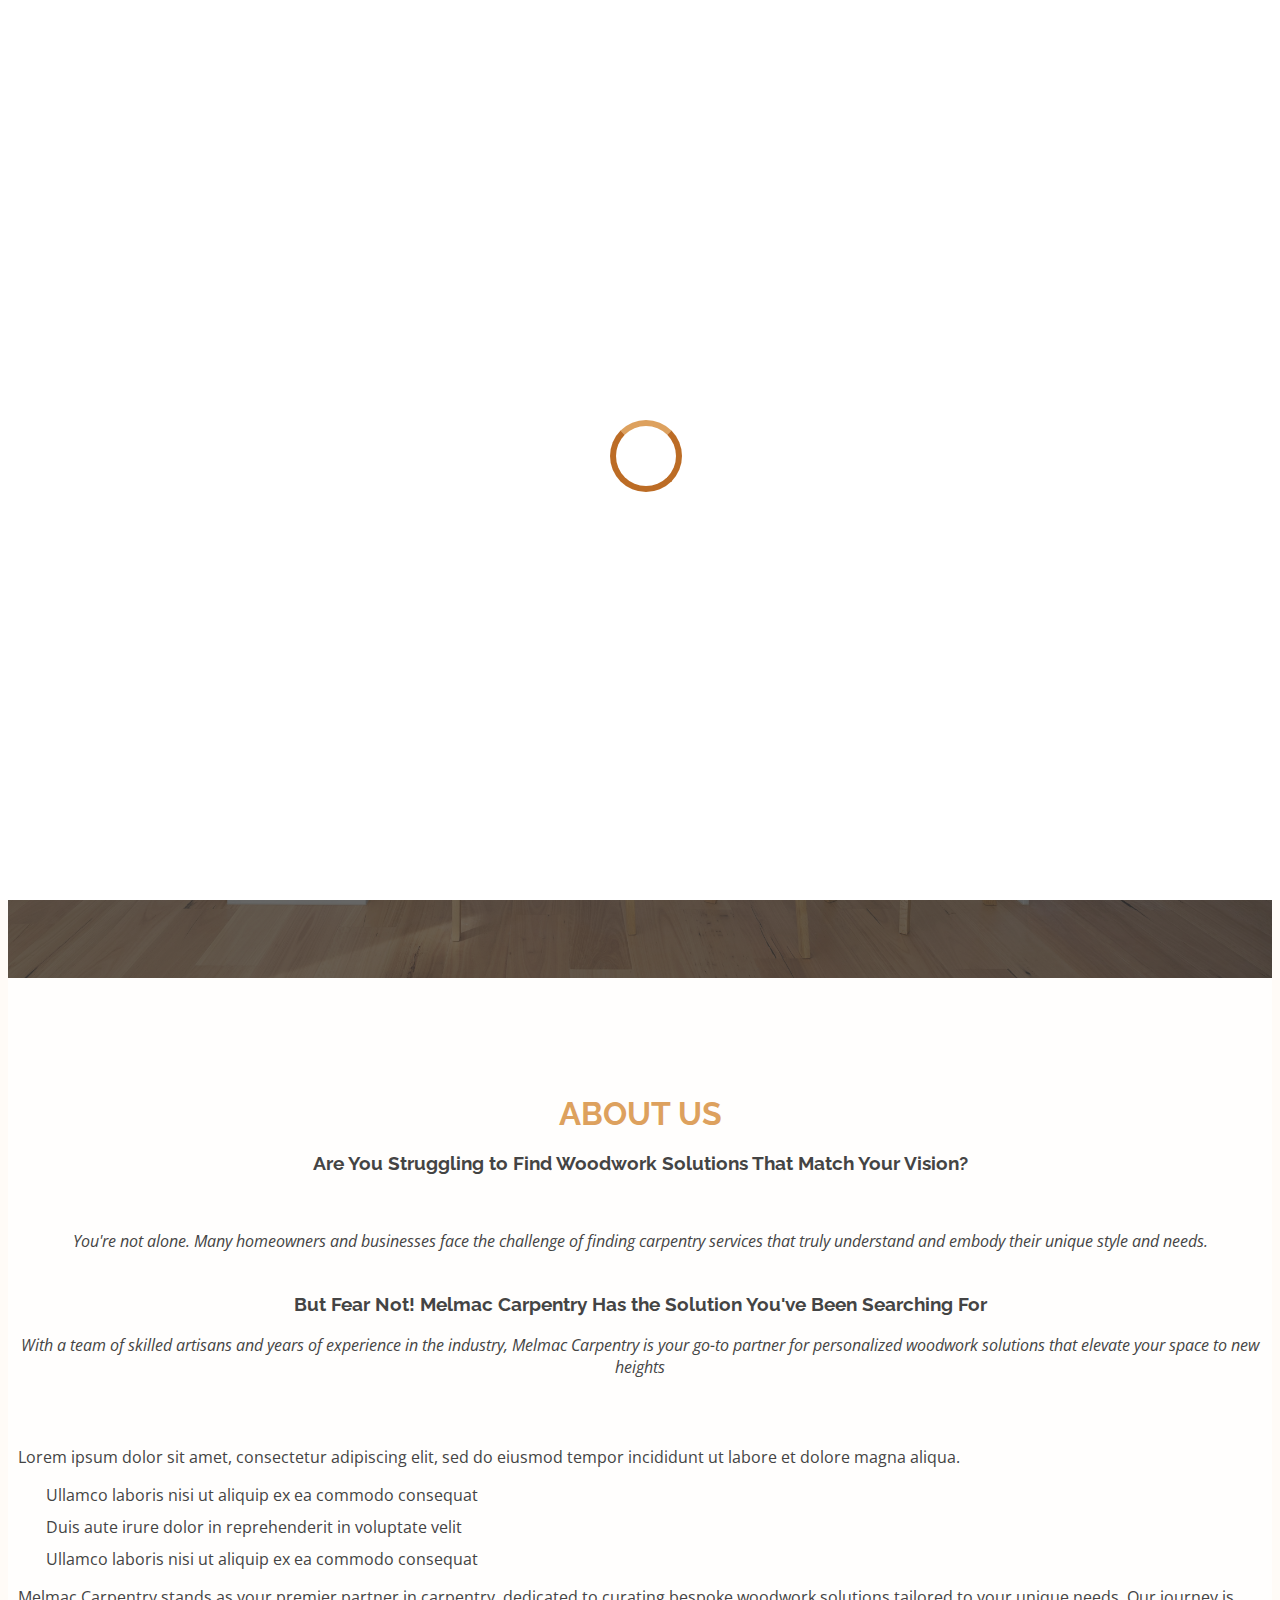
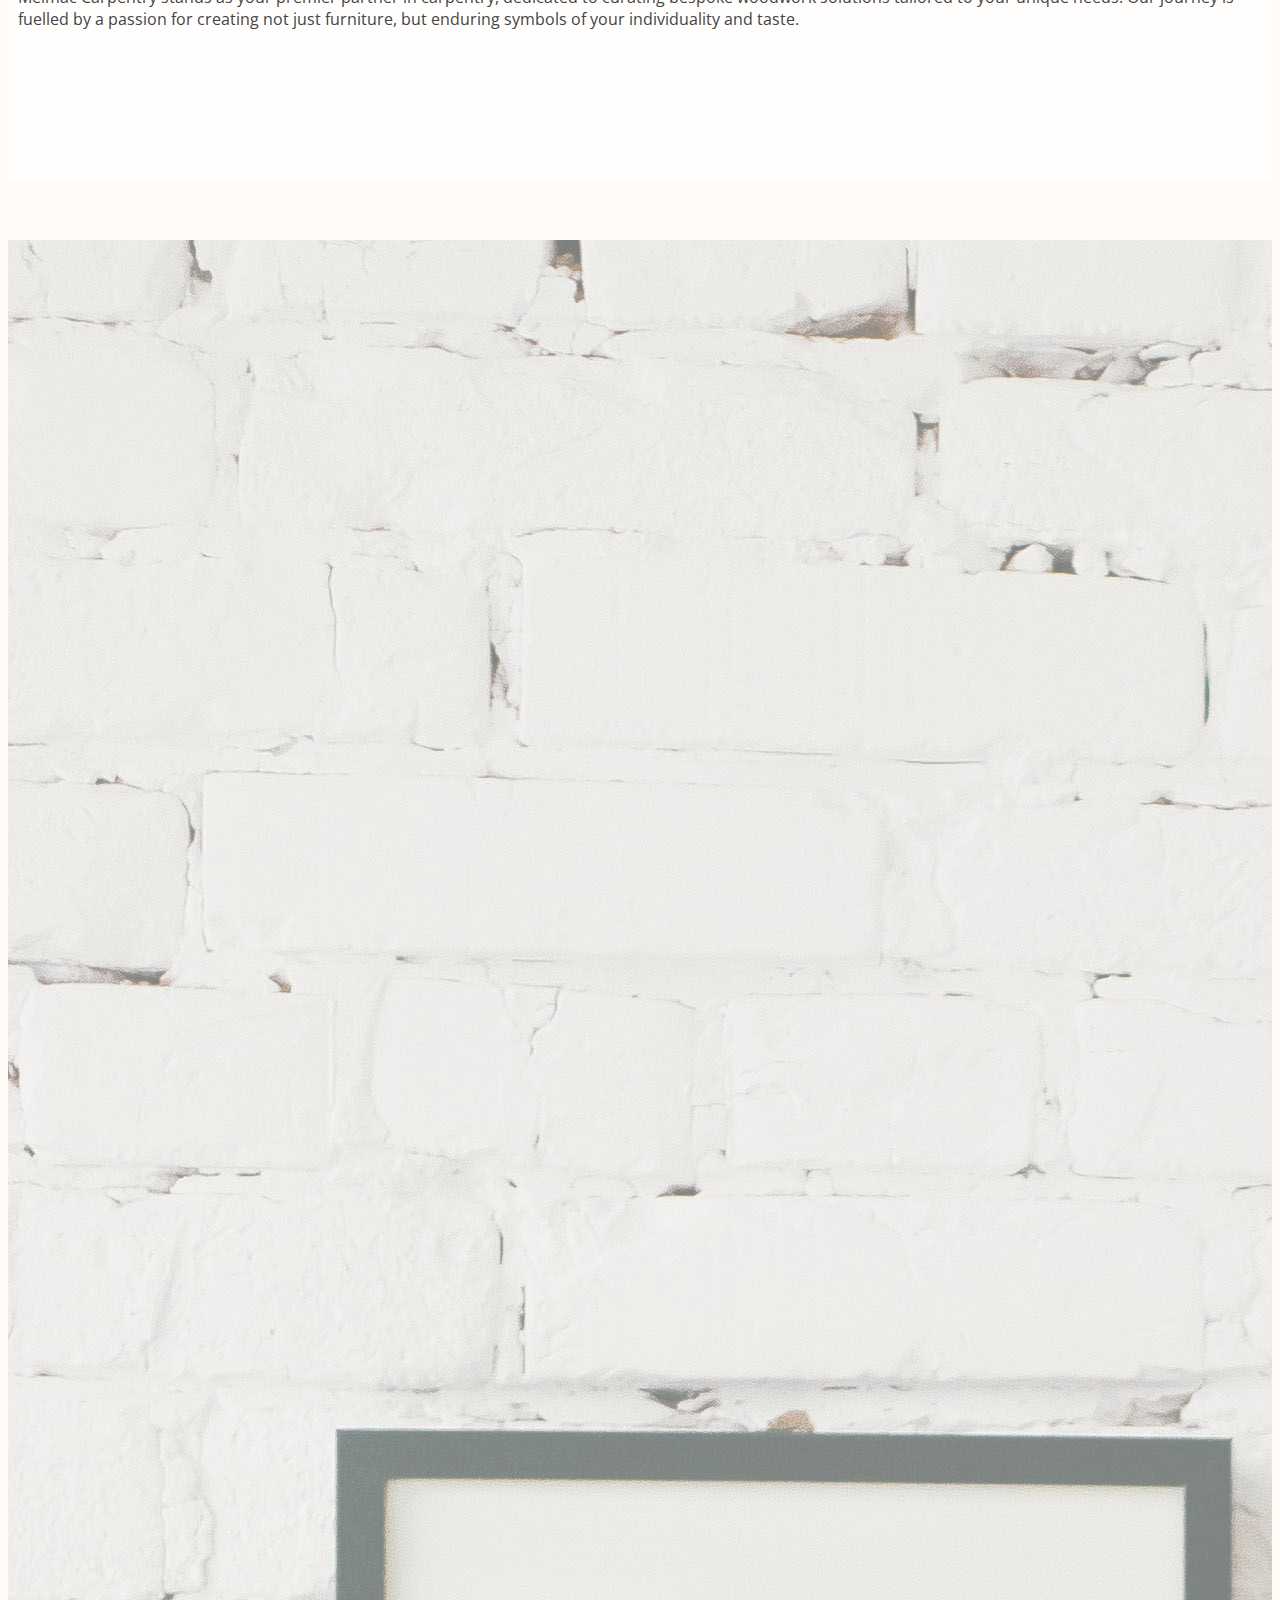
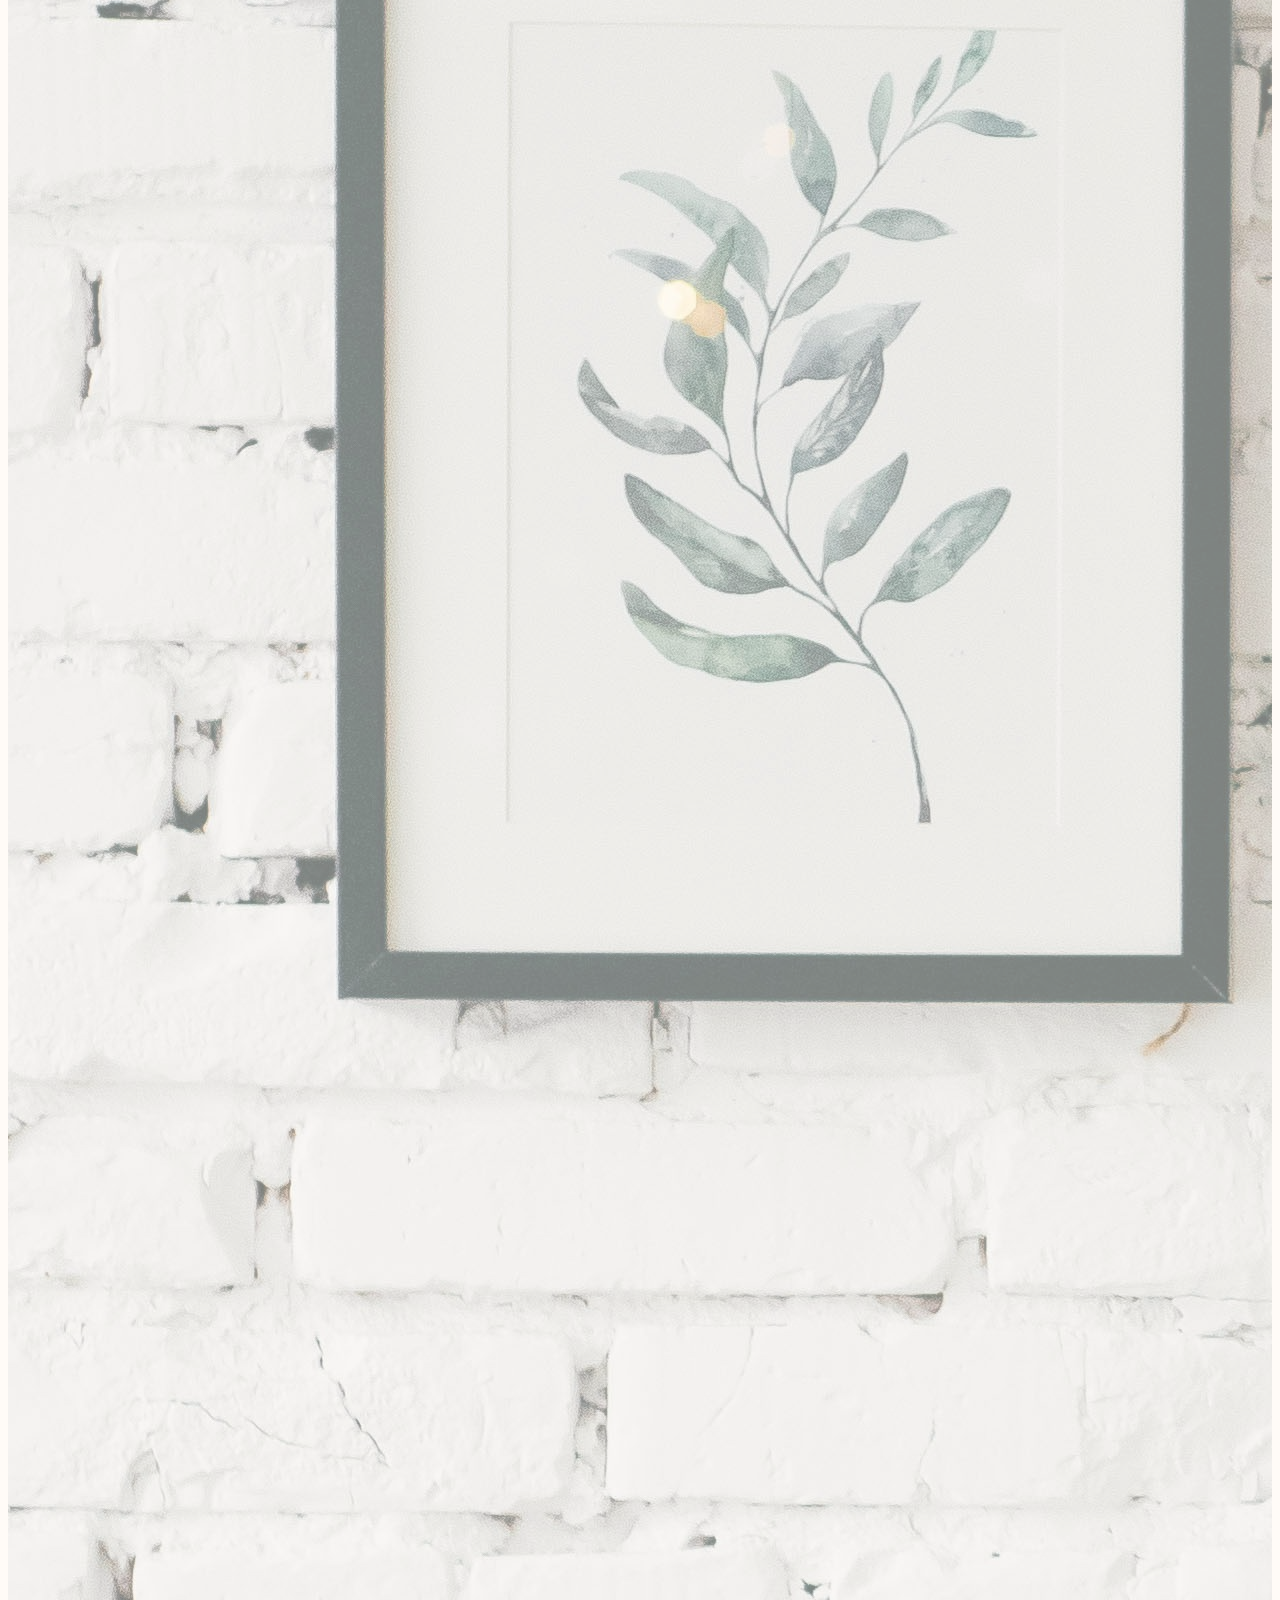
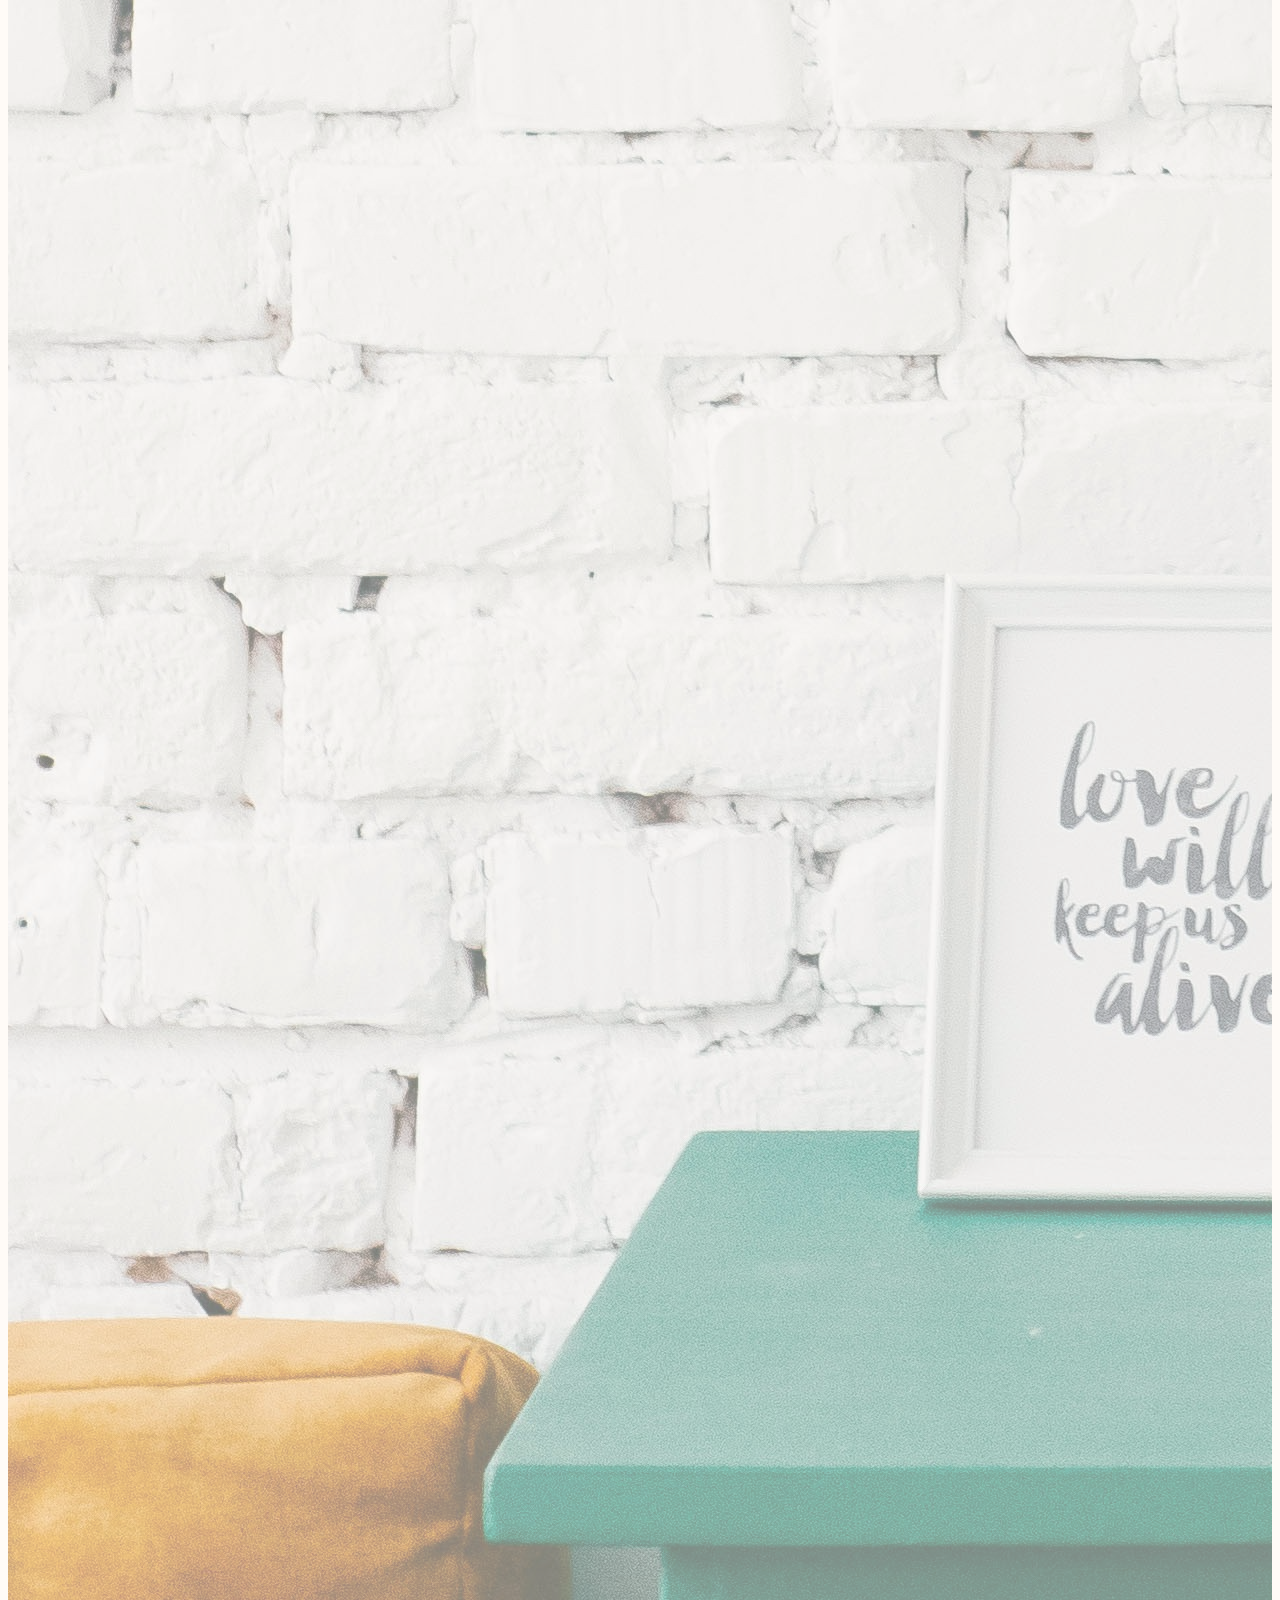
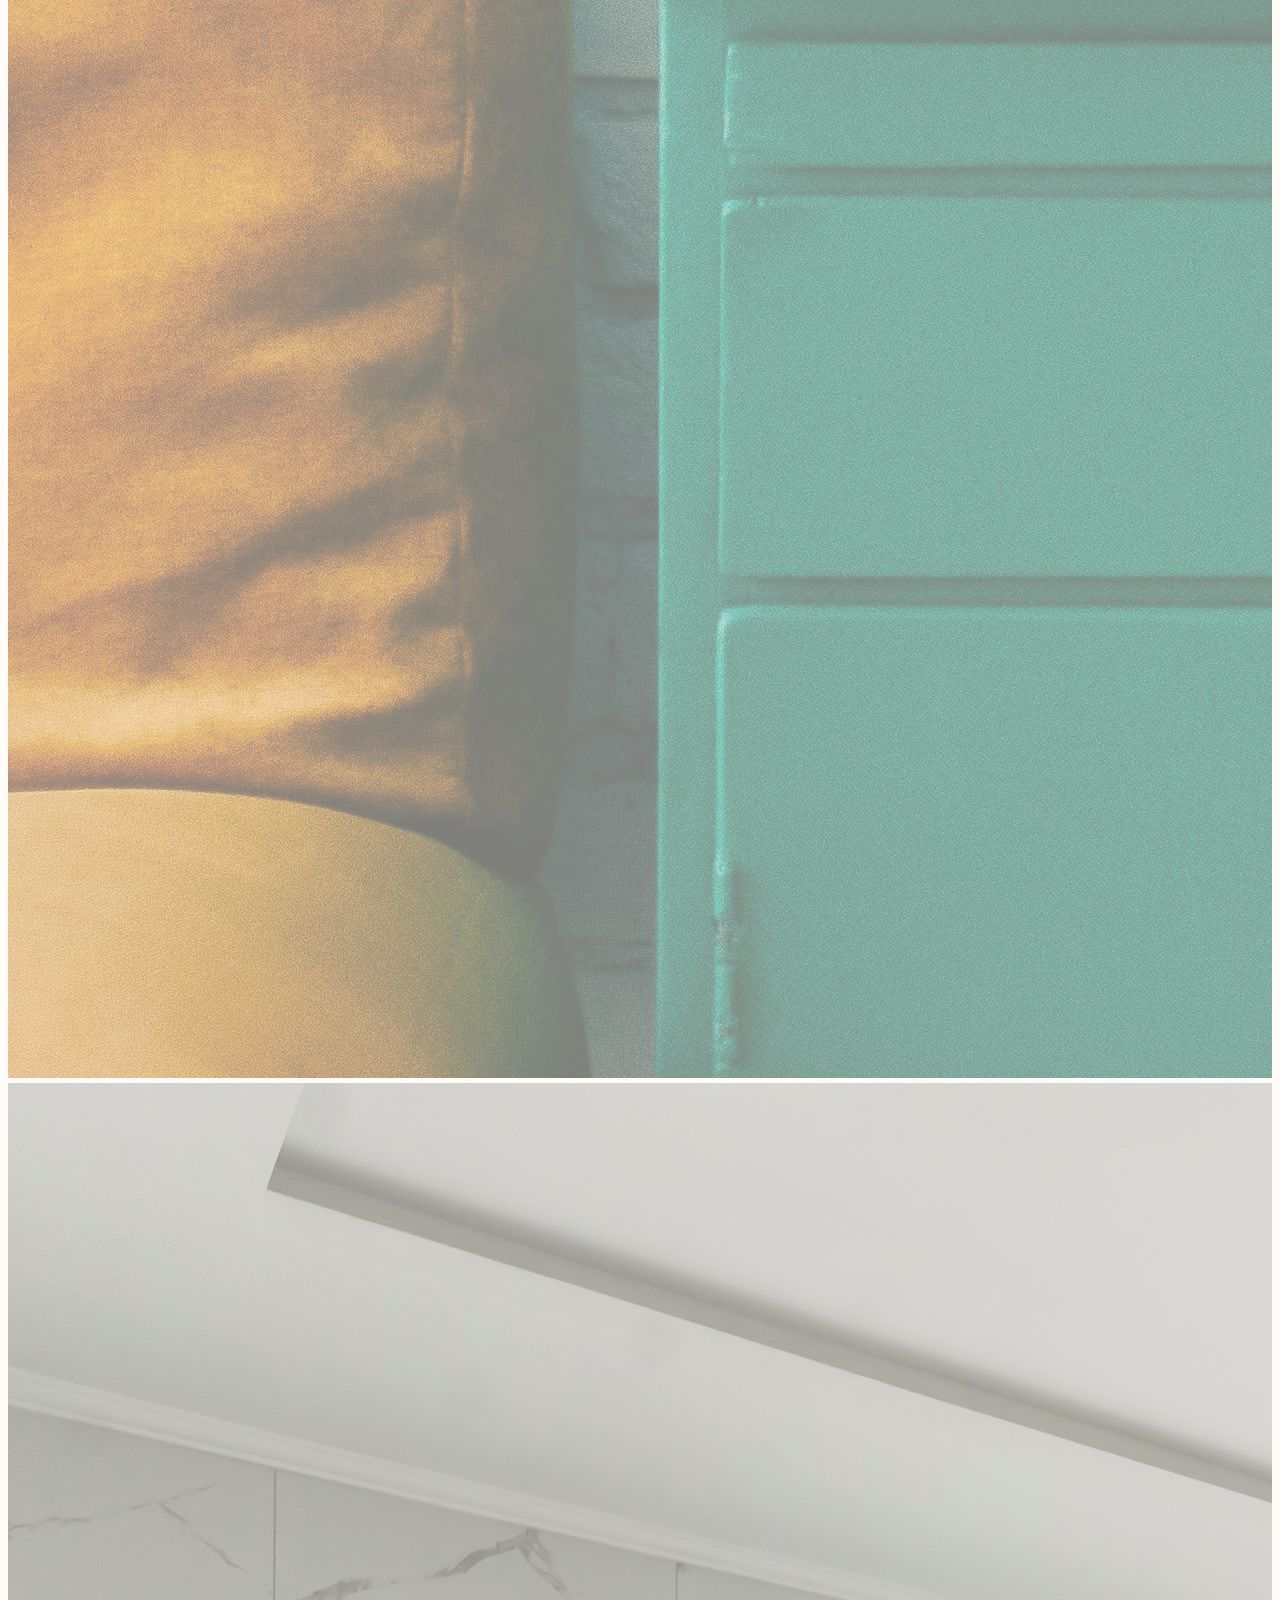
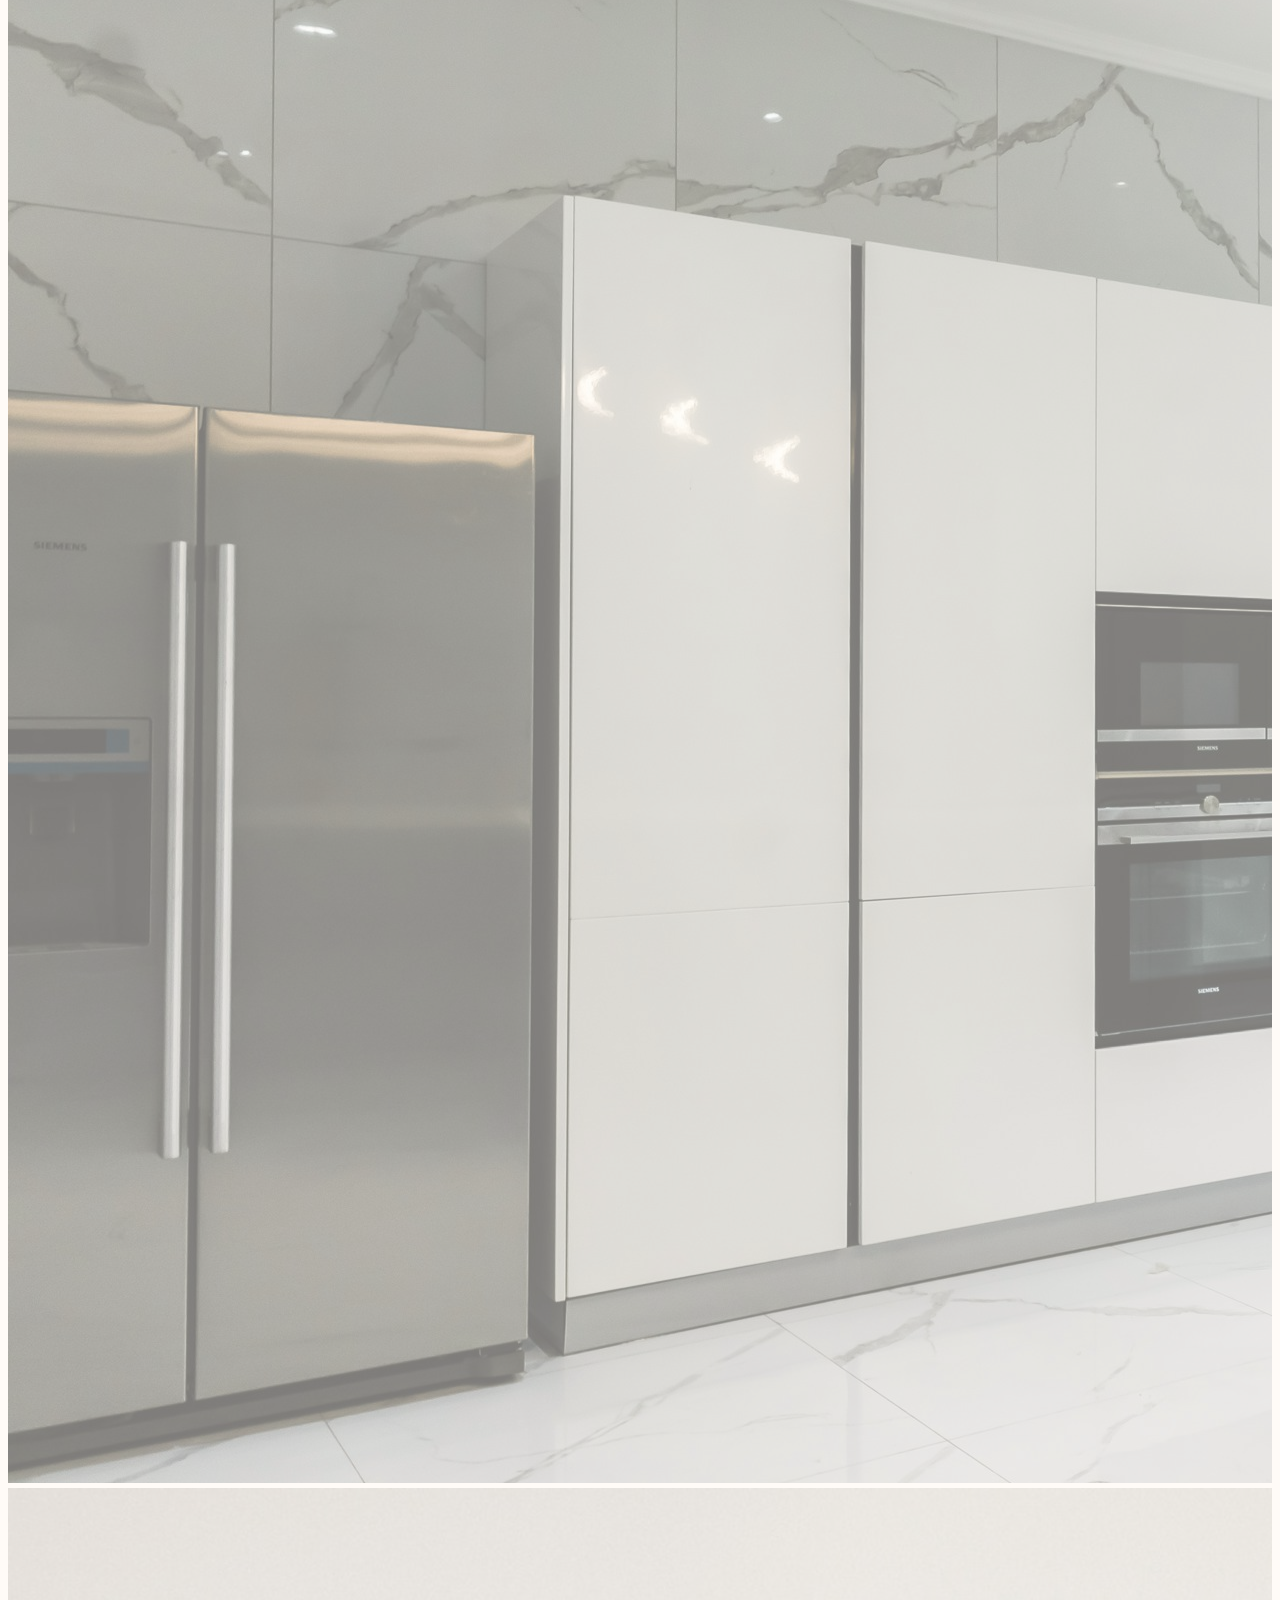
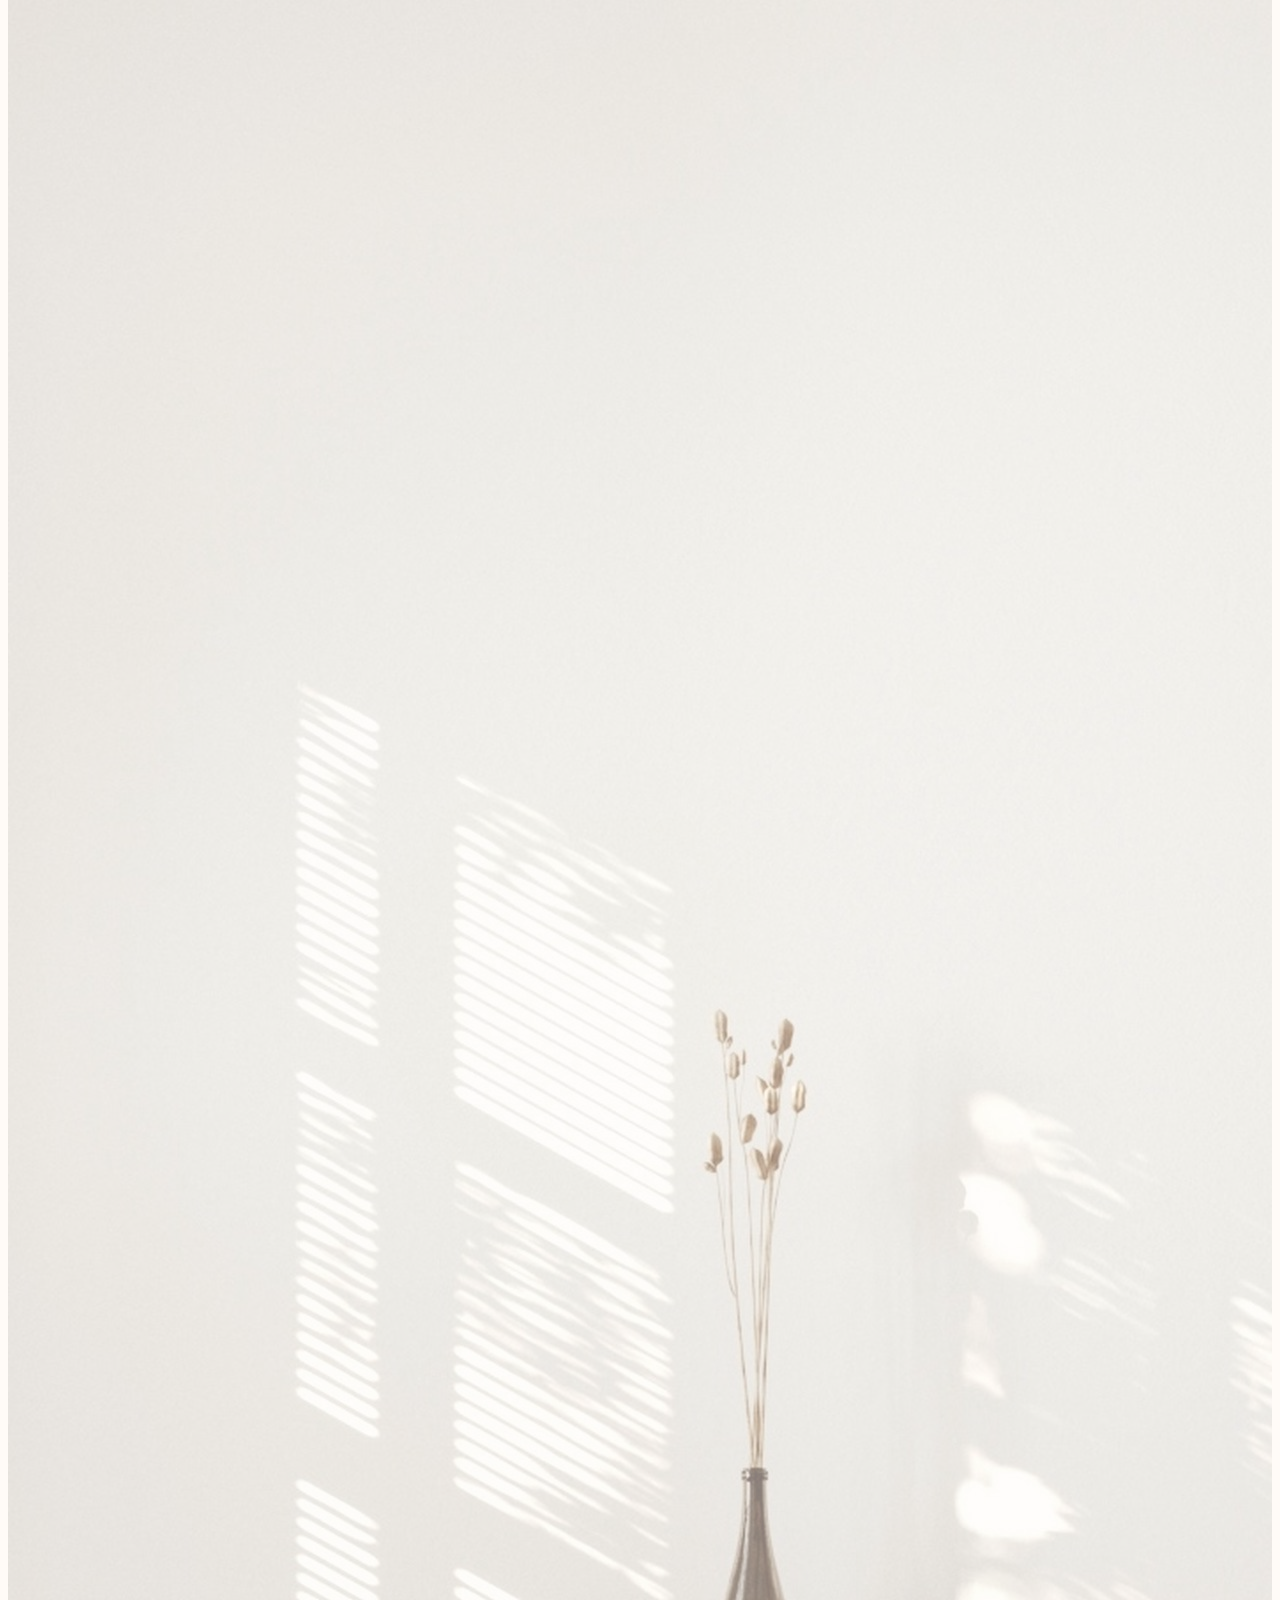
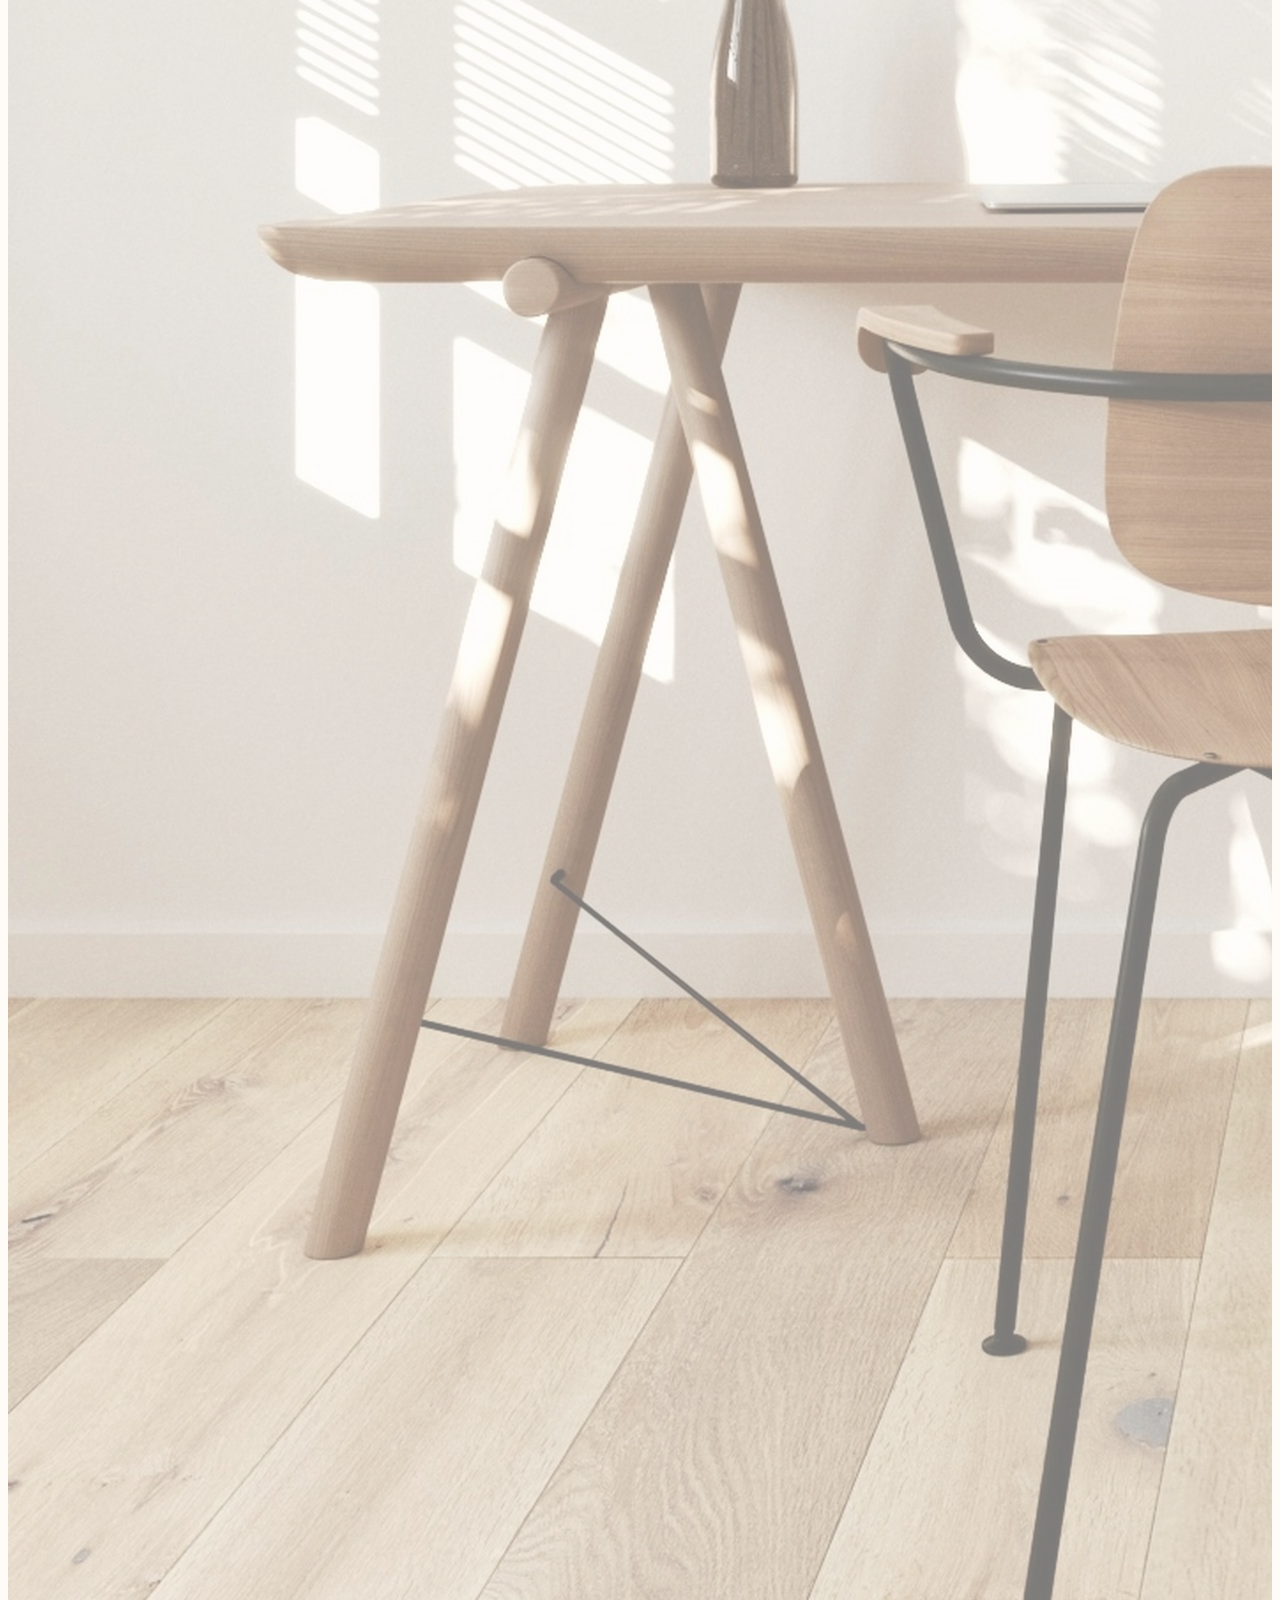
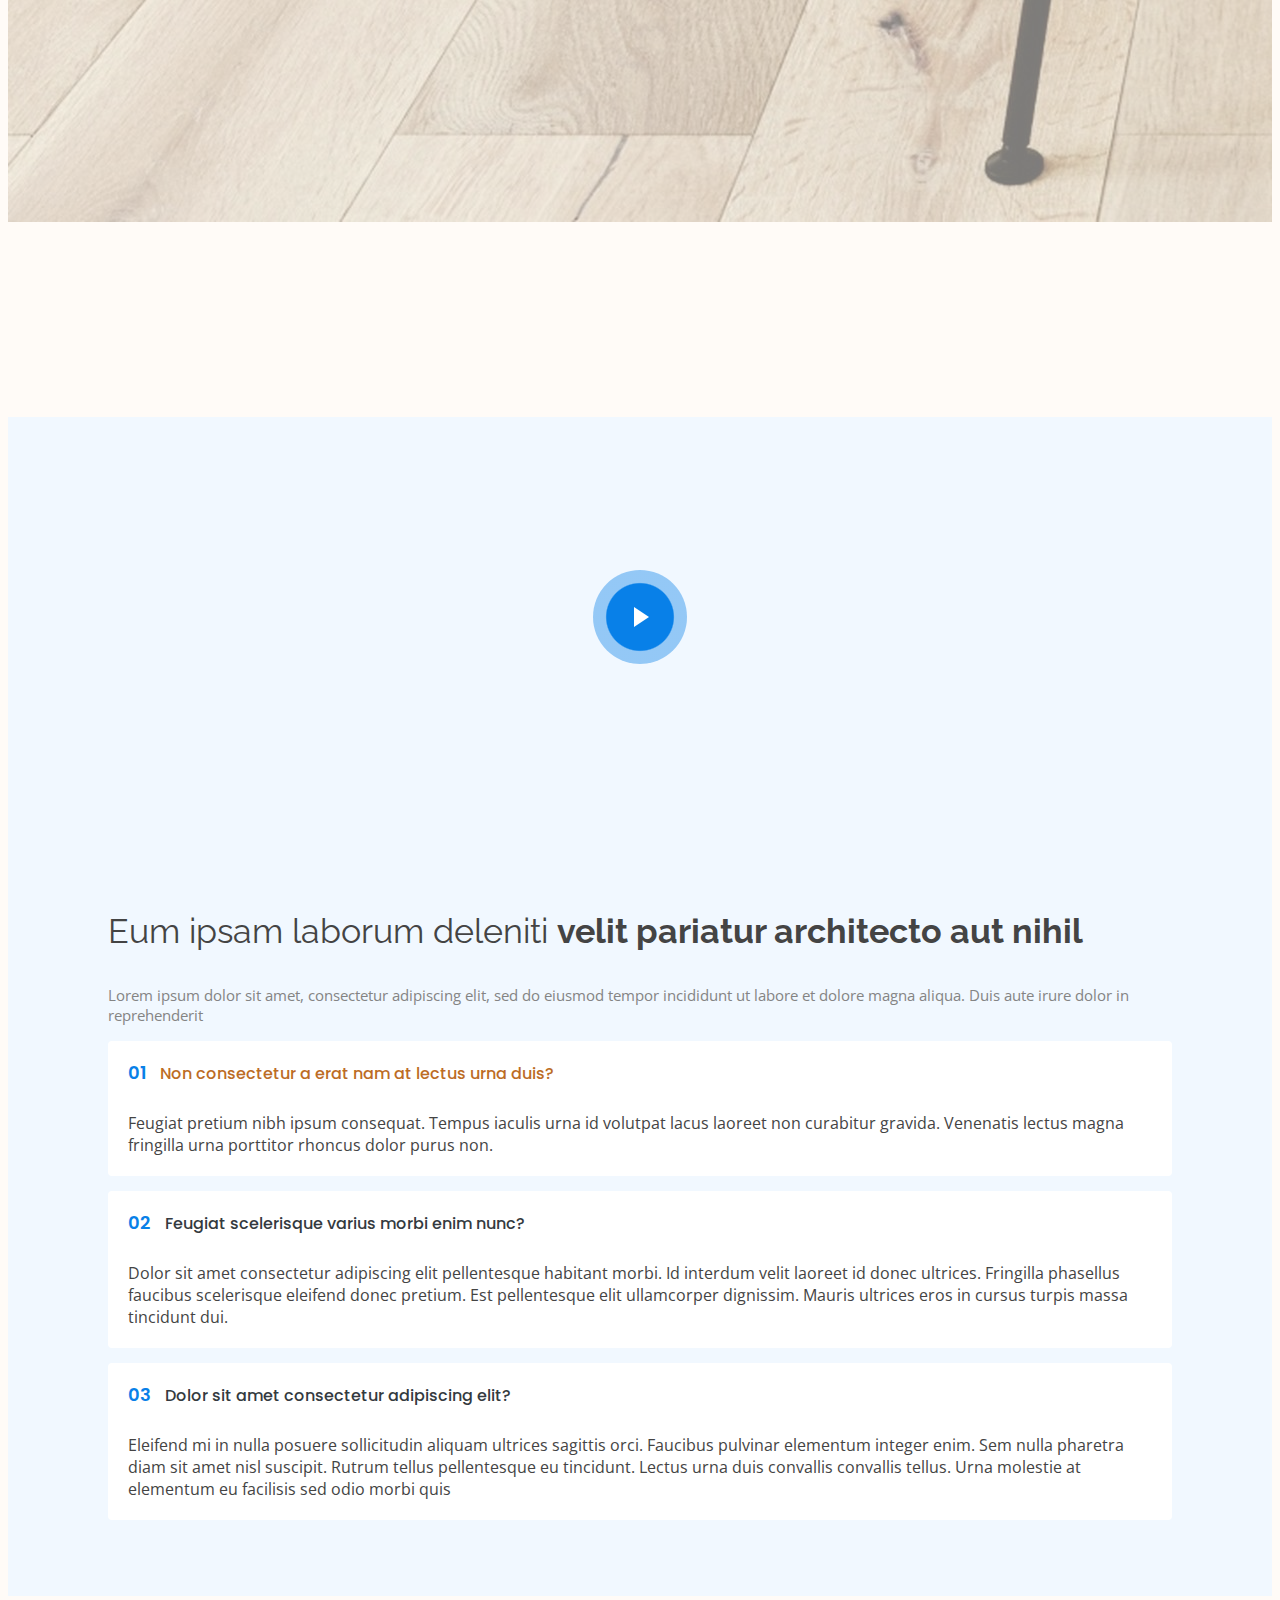
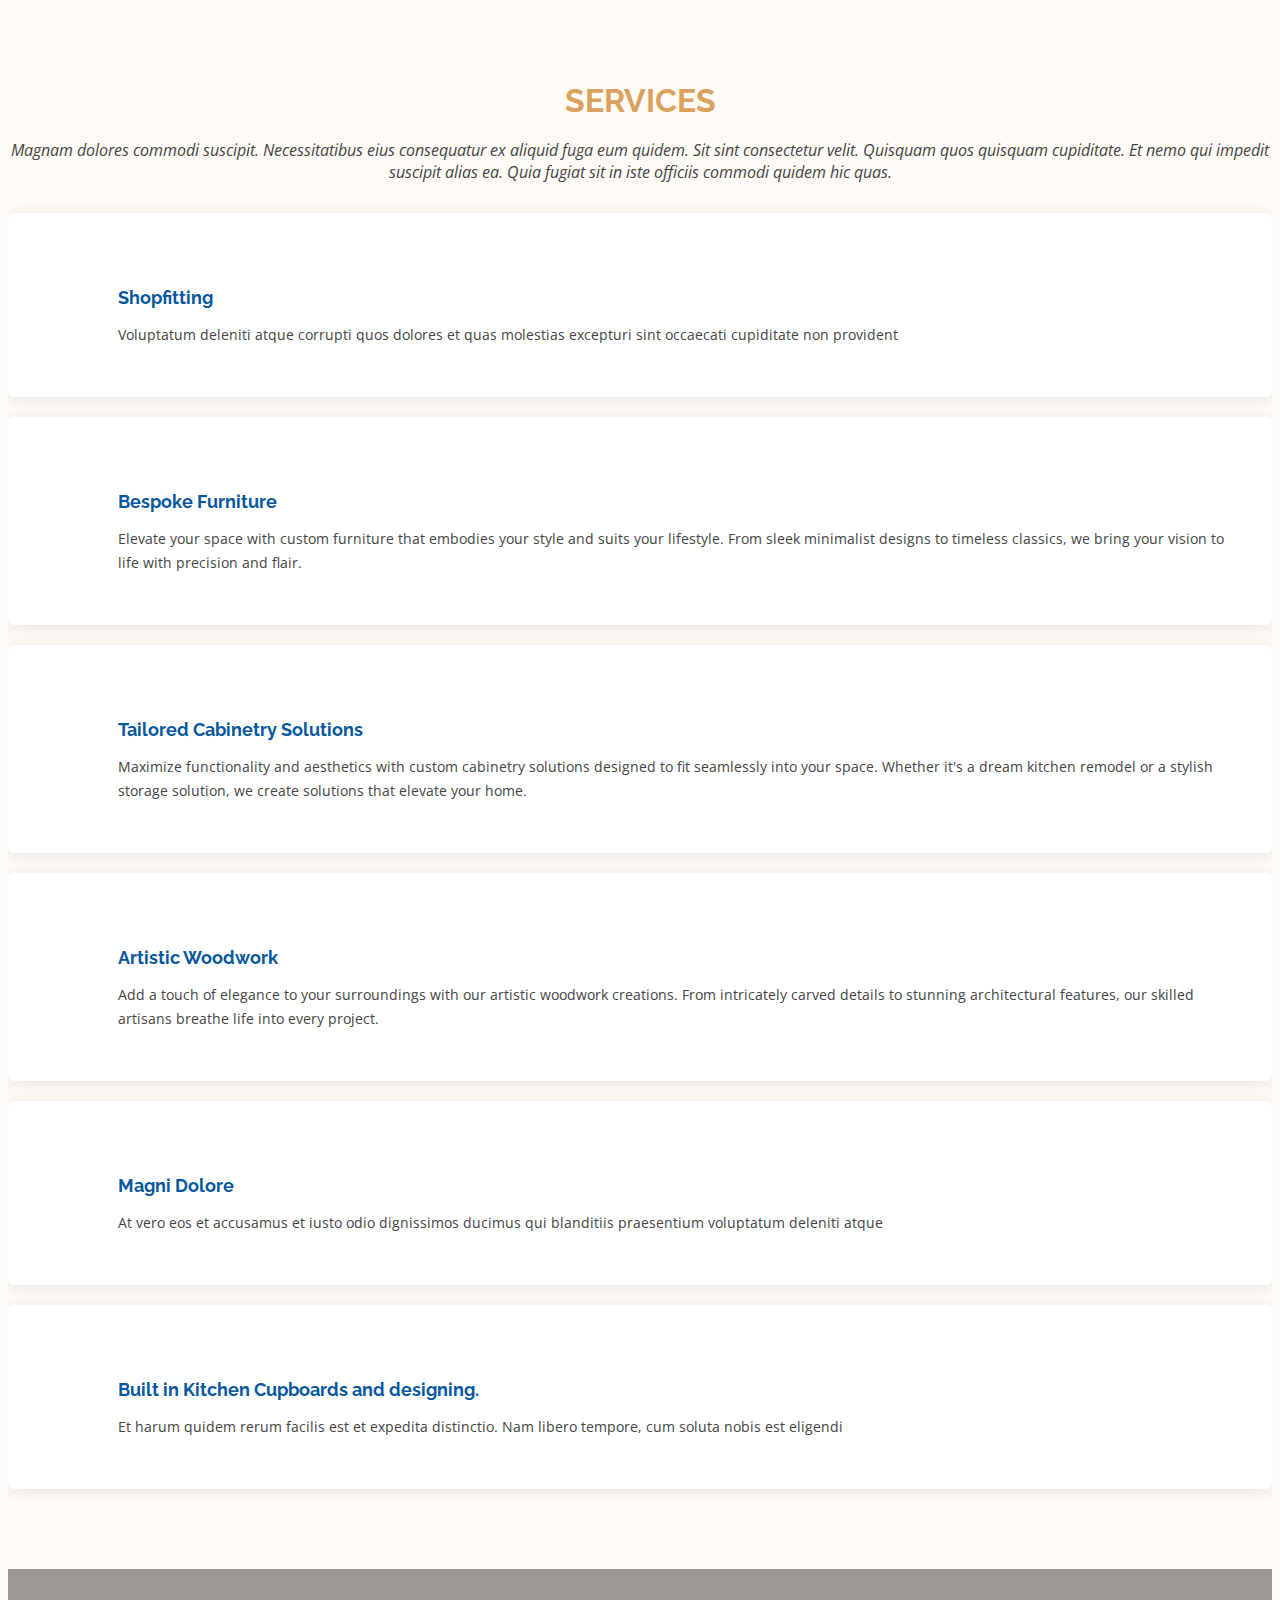
==== commit 2b9ed1b1: "updated home" ====
--- a/melmac/Anyar/index.html
+++ b/melmac/Anyar/index.html
@@ -50,7 +50,8 @@
         <div class="contact-info d-flex align-items-center">
           <i class="bi bi-envelope-fill"></i
           ><a href="mailto:contact@example.com">info@Melmaccarpentry.com</a>
-          <i class="bi bi-phone-fill phone-icon"></i> +1 5589 55488 55
+          <i class="bi bi-phone-fill phone-icon"></i> 083 492 3268 / 060 474
+          2274
         </div>
         <div class="cta d-none d-md-block">
           <a href="#about" class="scrollto">Get A Qoute</a>
@@ -515,7 +516,7 @@
                       </text>
 
                       <div class="card-body">
-                        <p class="card-text">
+                        <p class="card-text text-decoration-none">
                           We don't just build furniture; we tailor experiences.
                           Our team collaborates closely with you to understand
                           your vision, ensuring every piece reflects your
@@ -907,12 +908,14 @@
                   <i class="bx bx-chevron-right"></i> <a href="#">Services</a>
                 </li>
                 <li>
+                  <i class="bx bx-chevron-right"></i> <a href="#">Why Us</a>
+                </li>
+                <li>
                   <i class="bx bx-chevron-right"></i>
-                  <a href="#">Terms of service</a>
-                </li>
-                <li>
-                  <i class="bx bx-chevron-right"></i>
-                  <a href="#">Privacy policy</a>
+                  <a href="#">Testimonials</a>
+                </li>
+                <li>
+                  <i class="bx bx-chevron-right"></i> <a href="#">Contact</a>
                 </li>
               </ul>
             </div>
--- a/melmac/Anyar/assets/css/style.css
+++ b/melmac/Anyar/assets/css/style.css
@@ -179,7 +179,7 @@
 }
 
 #header.header-scrolled {
-  background: rgb(188, 108, 37, 0.9);
+  background: rgb(188, 108, 37, 0.95);
   top: 0;
 }
 
@@ -480,17 +480,17 @@
   height: 80vh;
   overflow: hidden;
   position: relative;
-  background: url("/melmac/Anyar/assets/images/4500iq.jpg") top center;
+  background: url("/melmac/Anyar/assets/images/kicthen3.jpg") top center;
   background-size: cover;
   position: relative;
-  margin-bottom: -90px;
+  margin-bottom: -60px;
   z-index: 99;
   transition: 0.3s;
 }
 
 #hero:before {
   content: "";
-  background: rgba(0, 0, 0, 0.5);
+  background: rgba(55, 55, 55, 0.7);
   position: absolute;
   bottom: 0;
   top: 0;
@@ -518,10 +518,12 @@
 }
 
 #hero p {
+  font-size: 25px;
+  font-weight: 300;
   width: 80%;
   animation-delay: 0.4s;
   margin: 0 auto 30px auto;
-  color: #dda15e;
+  color: #febe75;
 }
 
 #hero .carousel-control-prev,
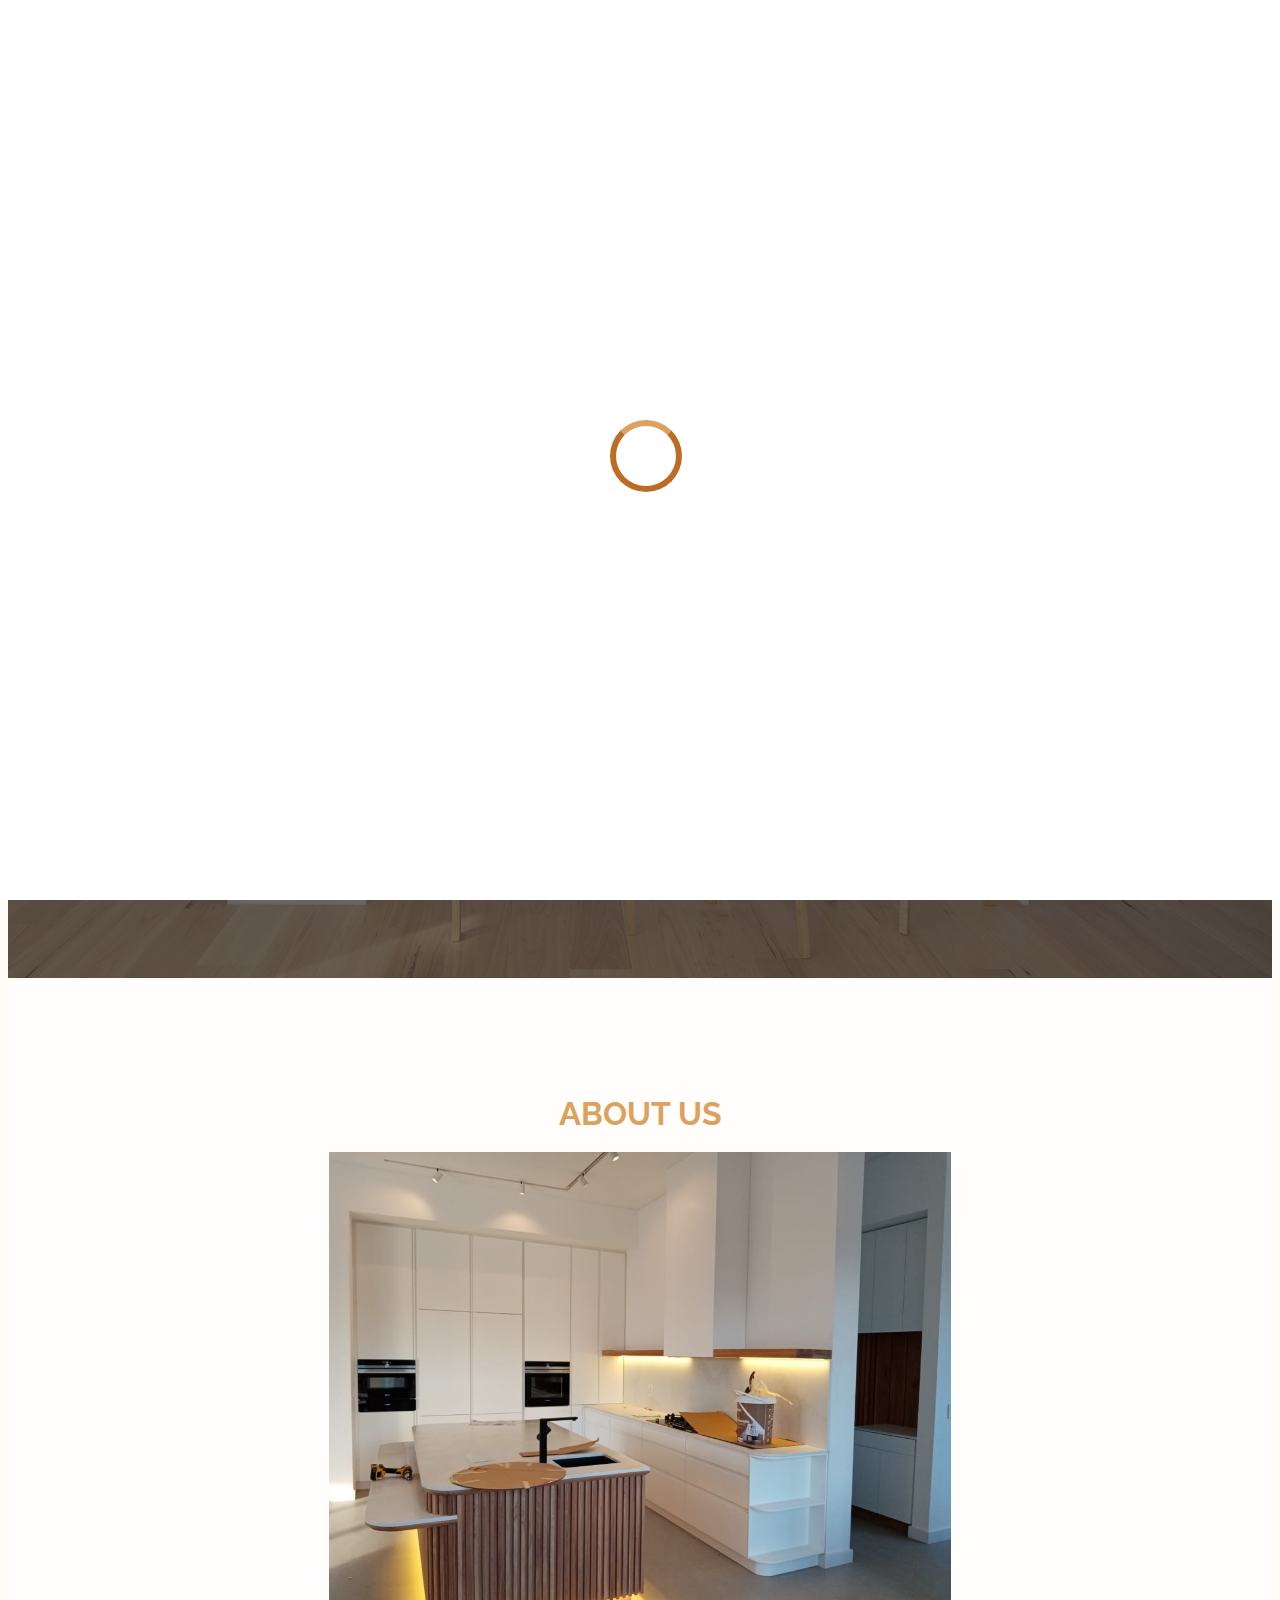
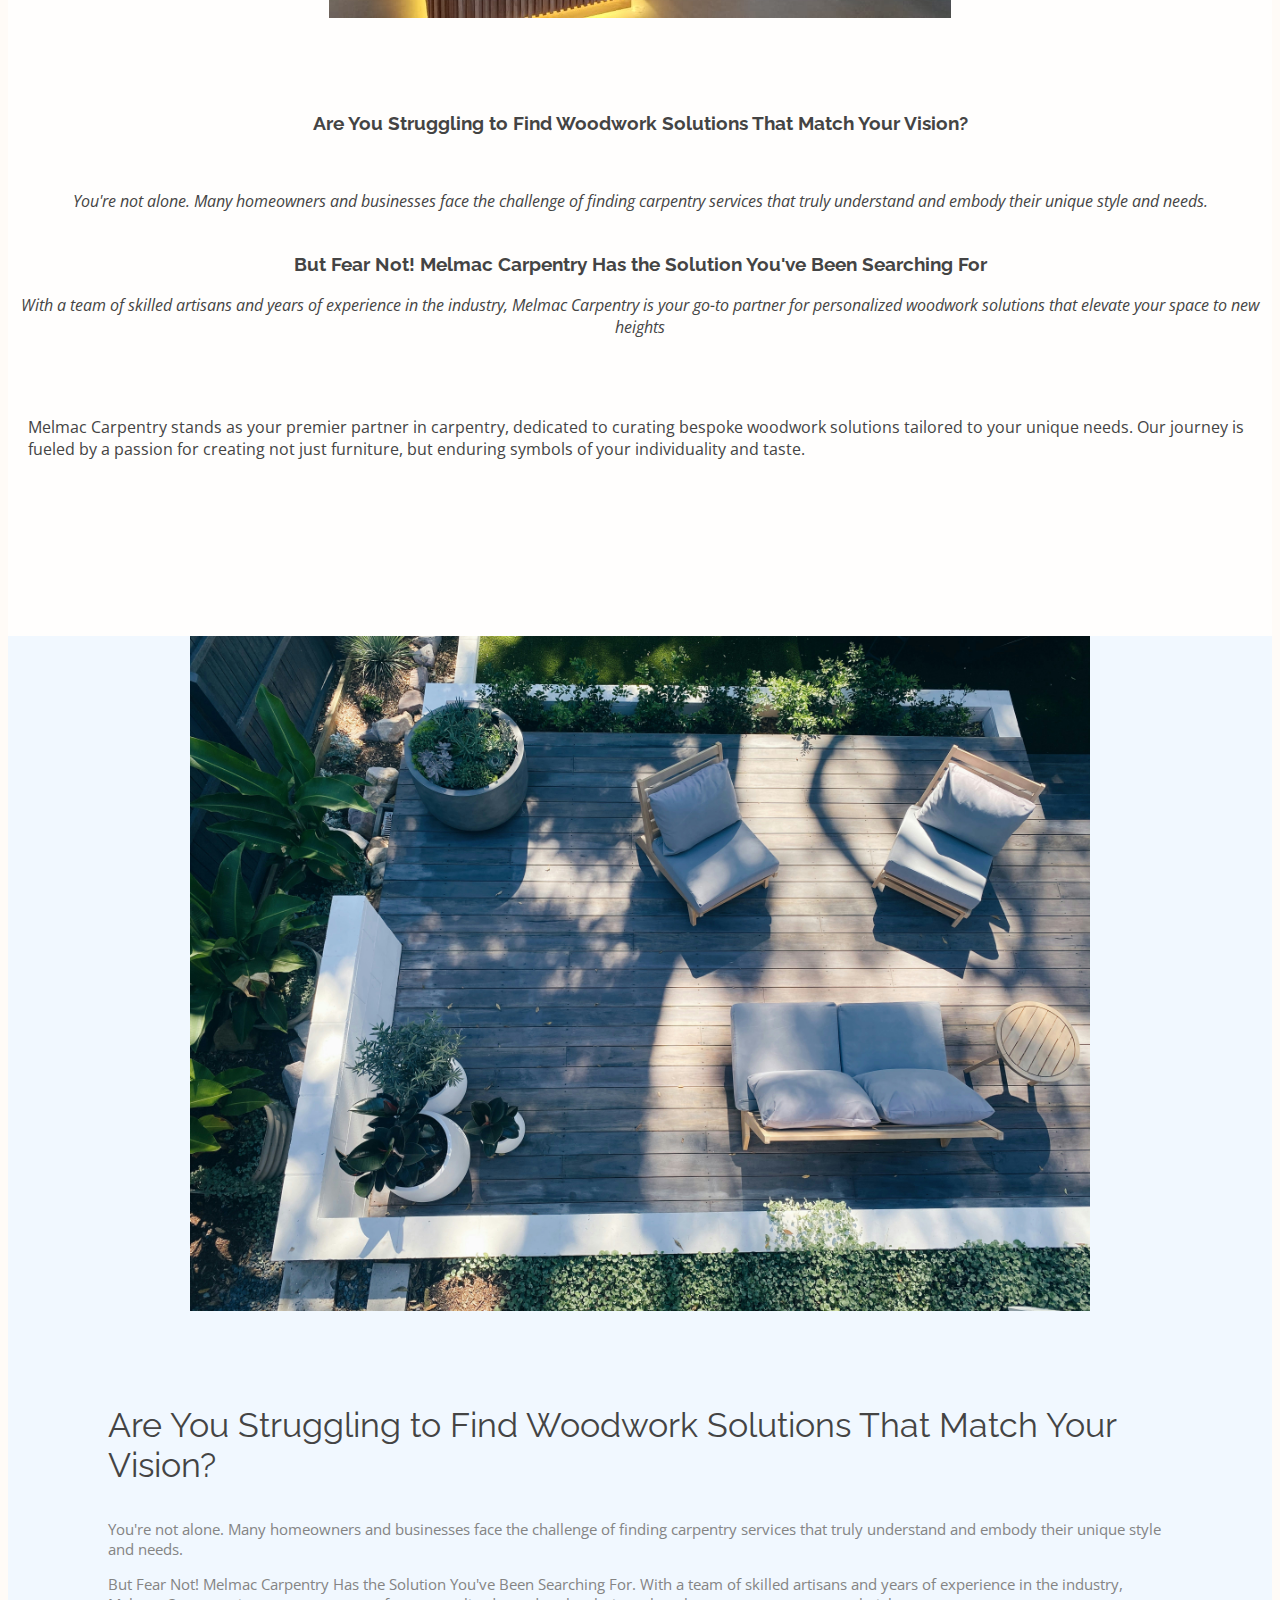
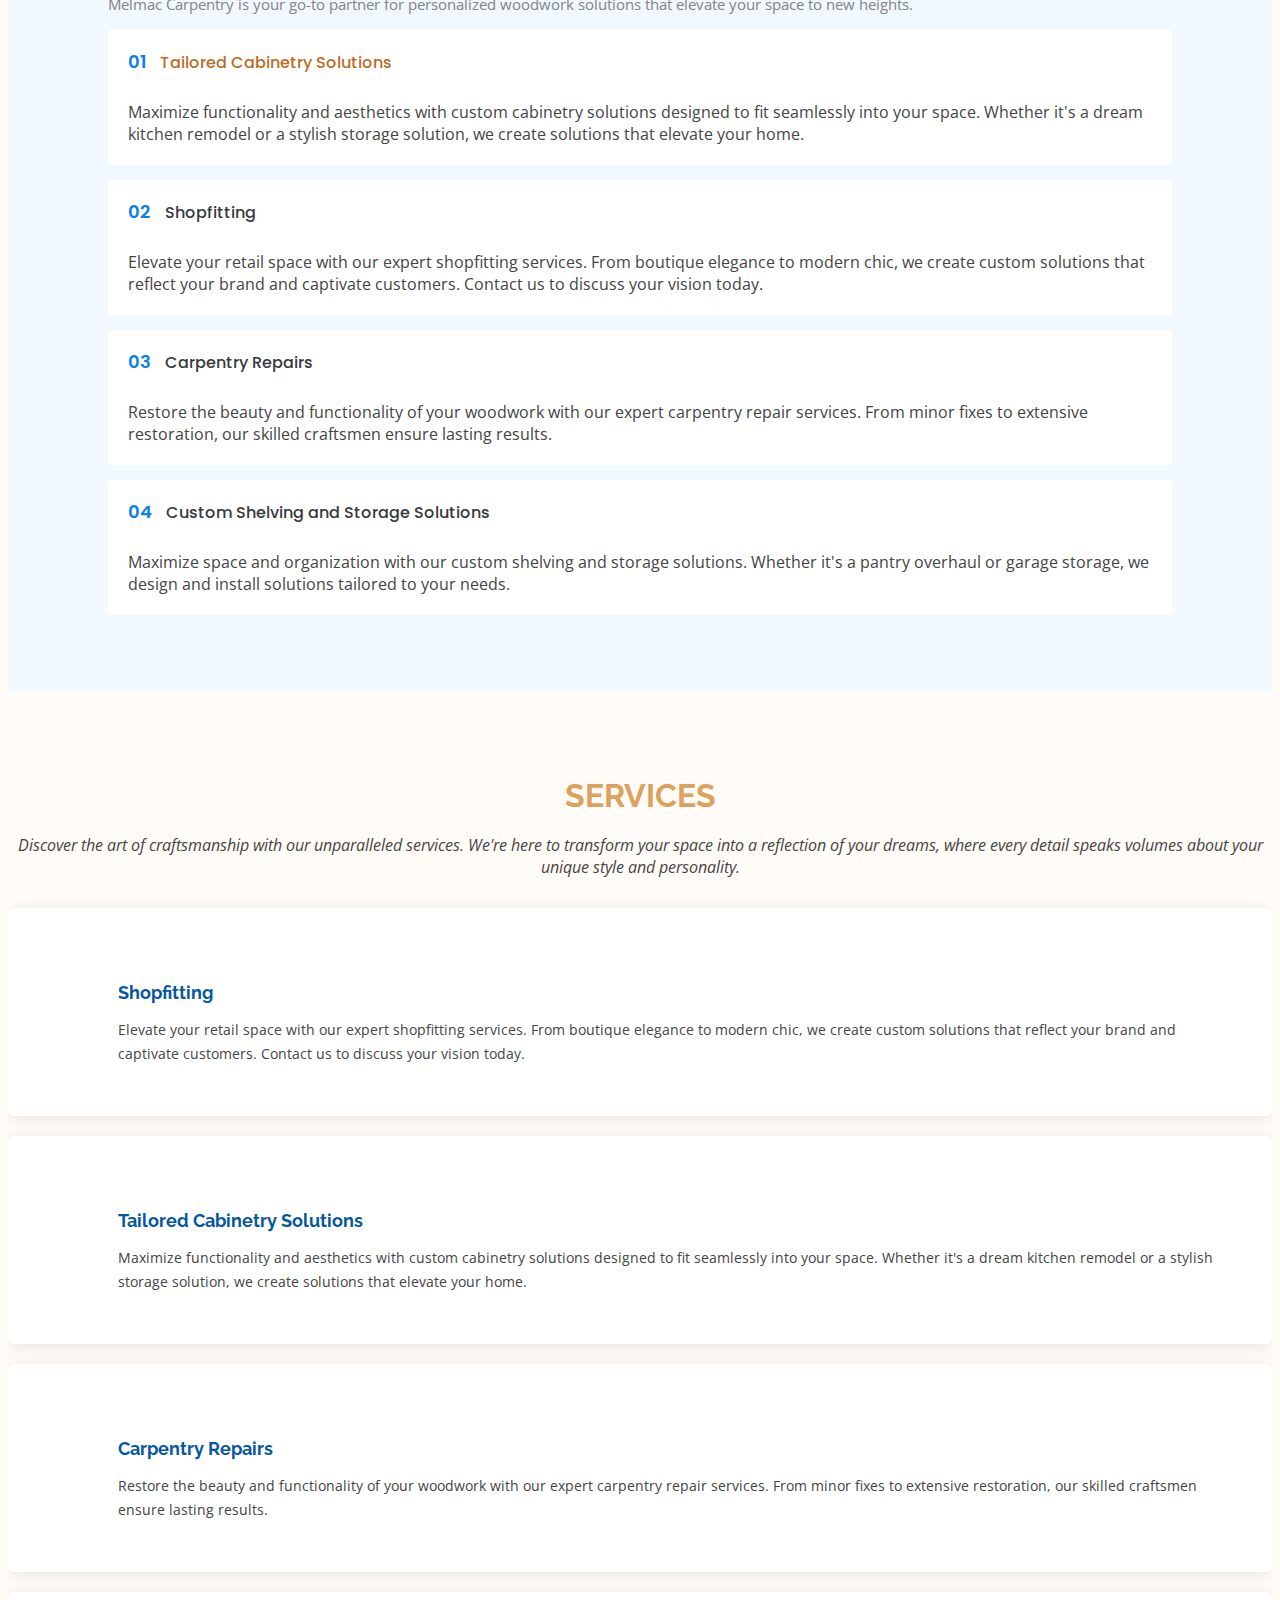
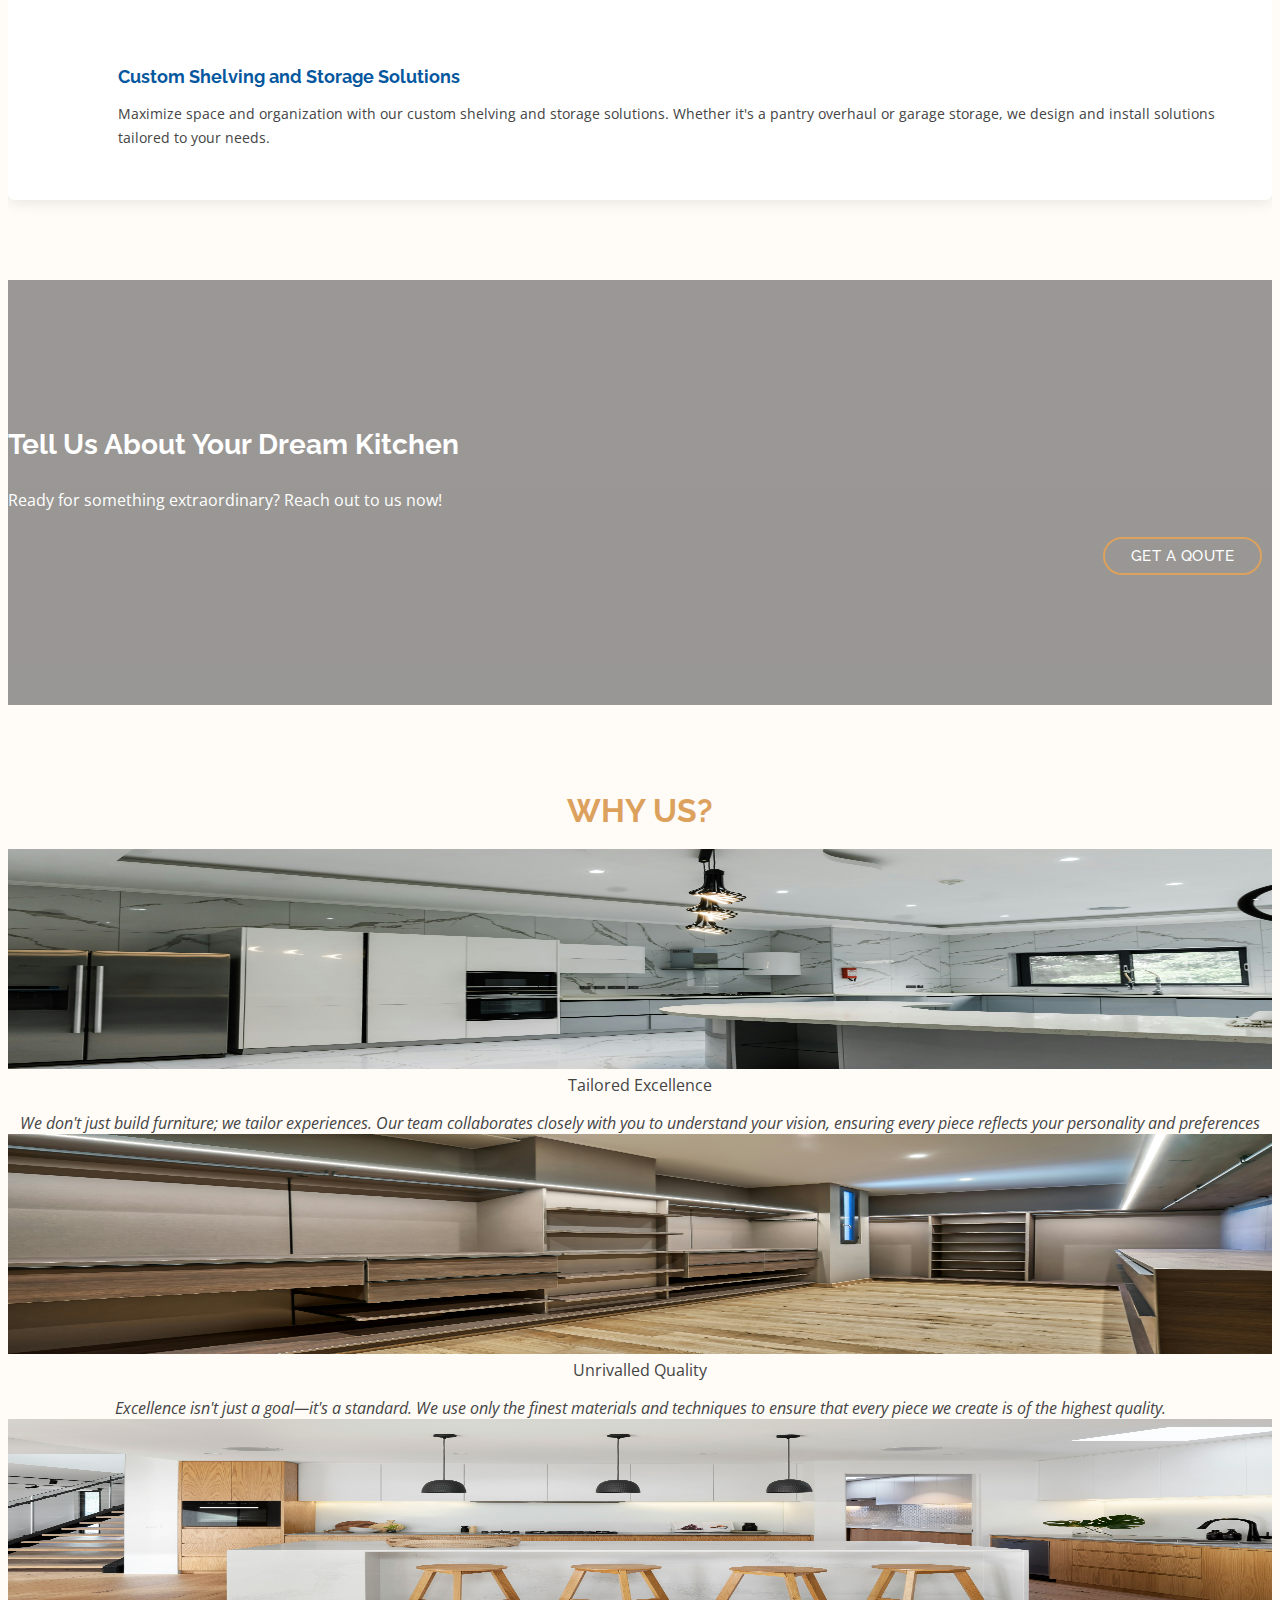
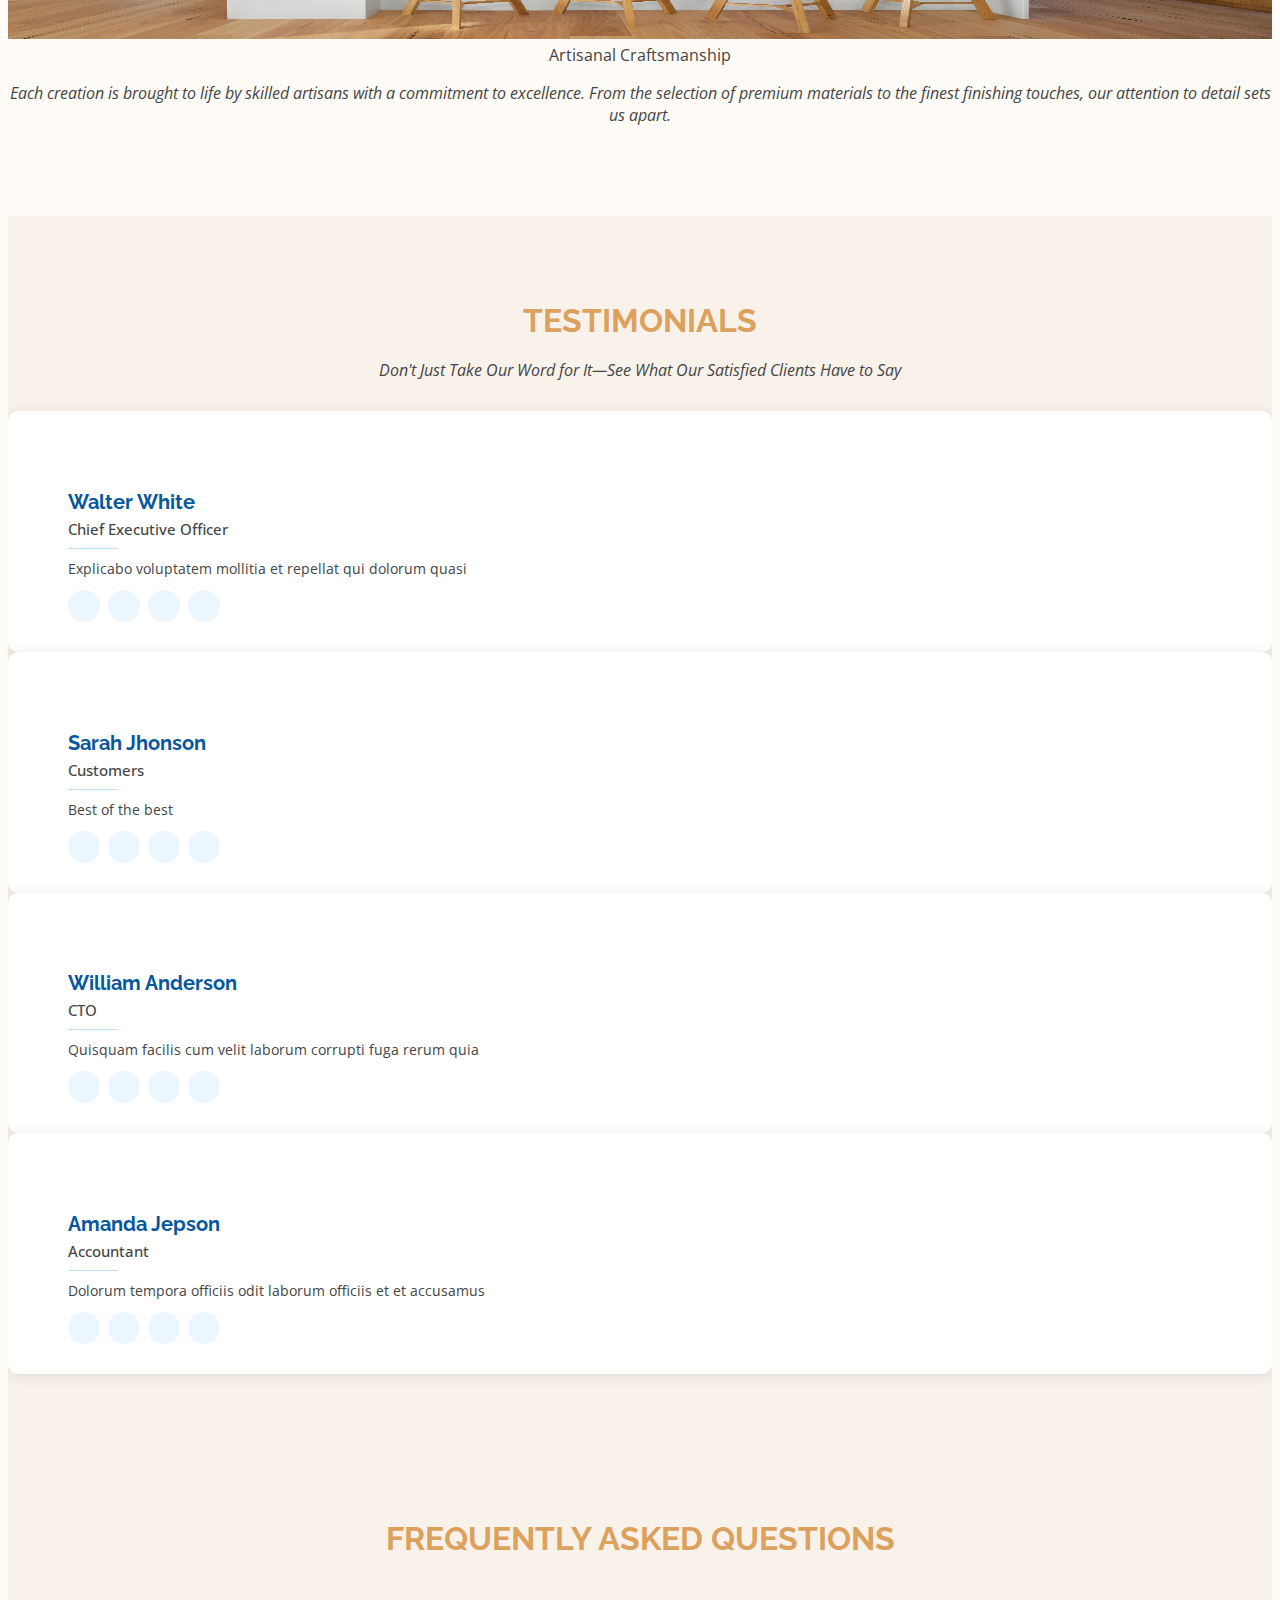
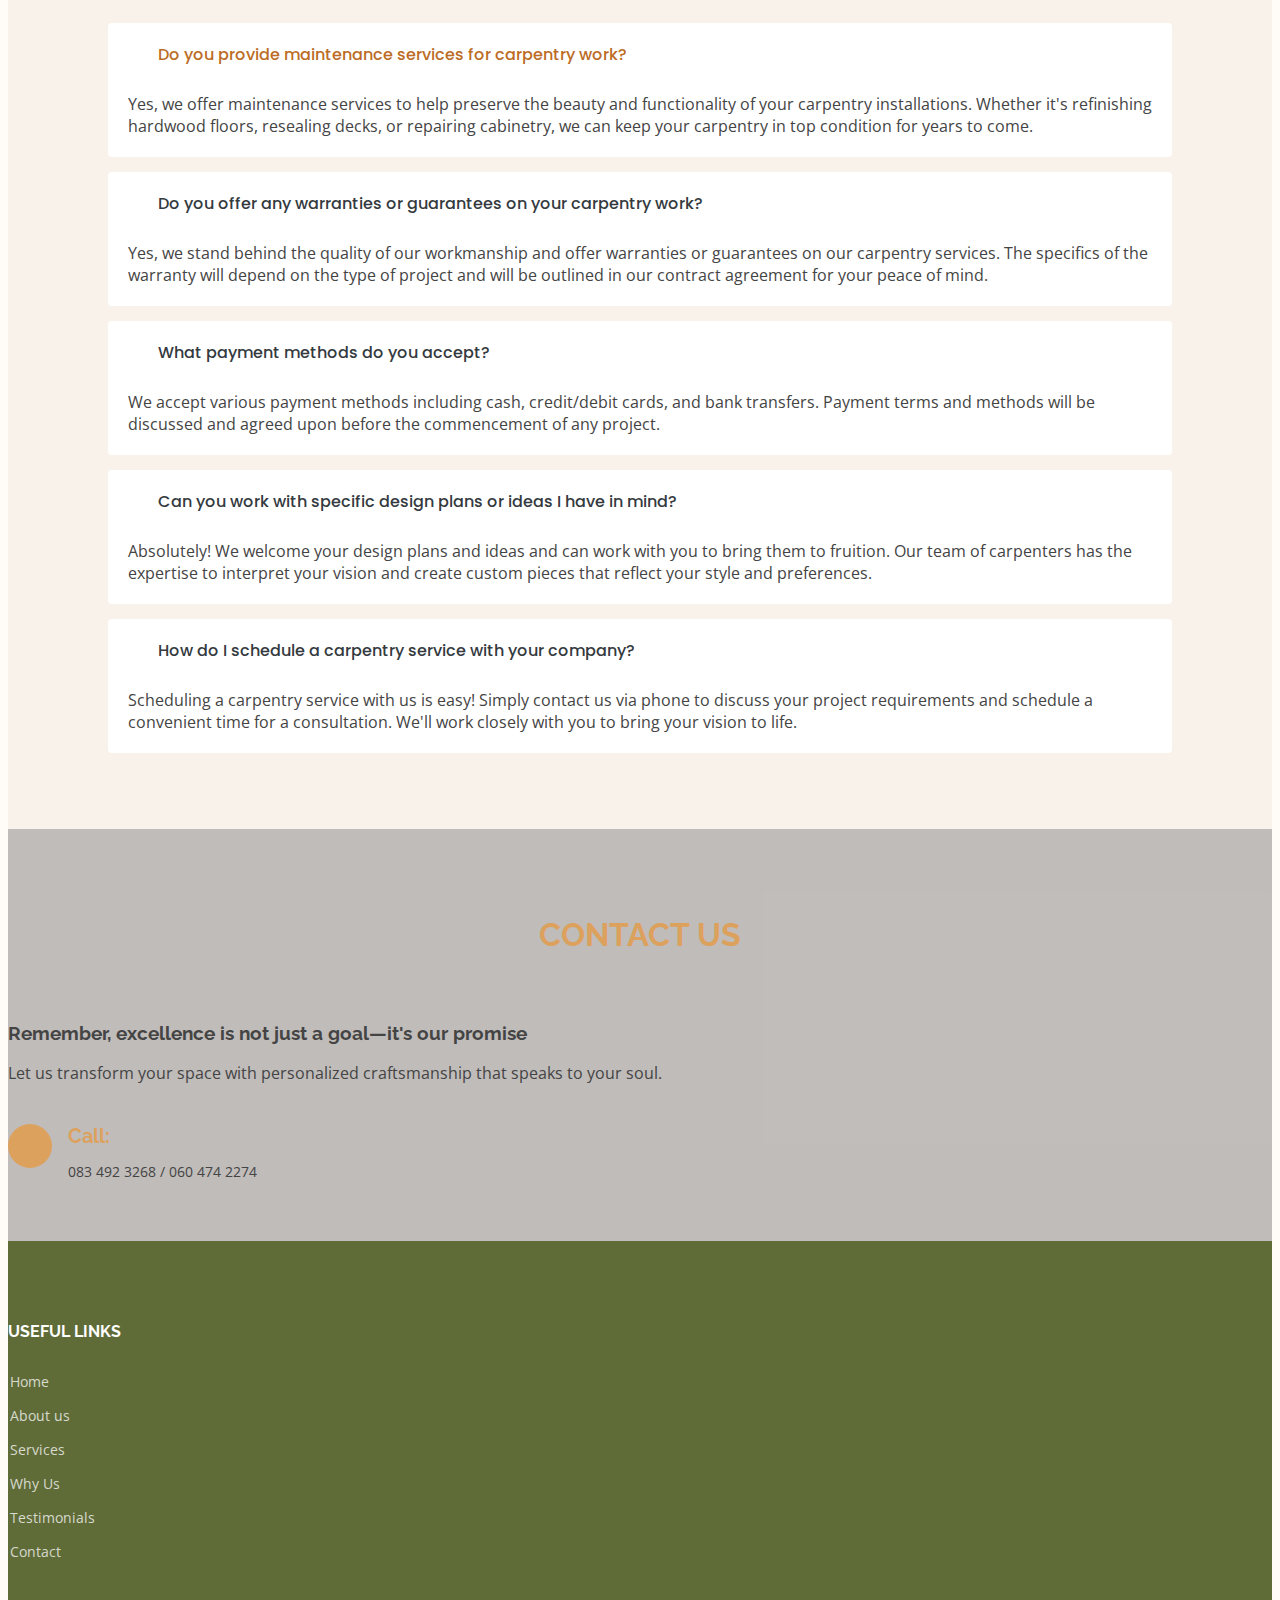
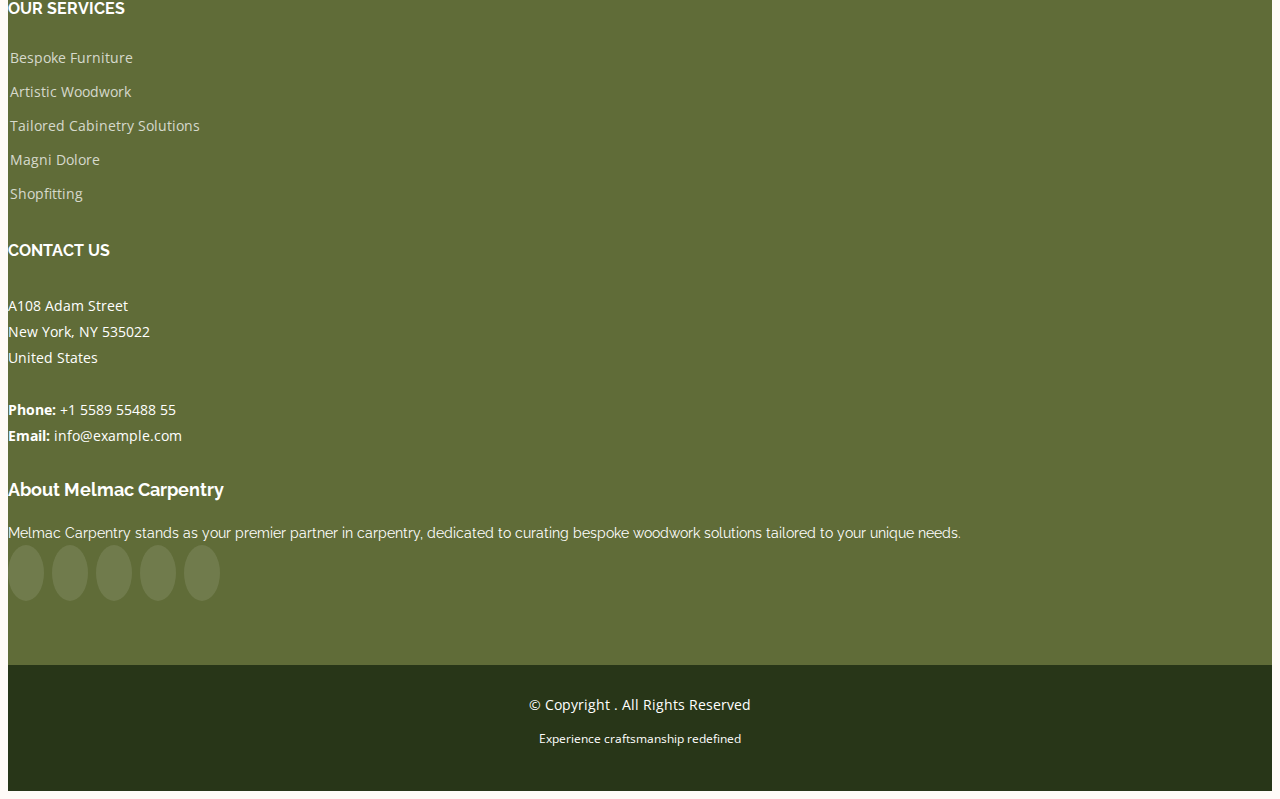
==== commit 6cb11253: "cool this what i have done this far" ====
--- a/melmac/Anyar/index.html
+++ b/melmac/Anyar/index.html
@@ -119,8 +119,10 @@
       <!-- ======= About Us Section ======= -->
       <section id="about" class="about">
         <div class="container" data-aos="fade-up">
+          
           <div class="section-title">
             <h2>About Us</h2>
+            <img src="./assets/images/about-img.JPG"  class="about-img" alt="">
             <h3>
               Are You Struggling to Find Woodwork Solutions That Match Your
               Vision?
@@ -144,8 +146,17 @@
             </p>
           </div>
           <br />
+          <div class="container">
+            <div class="row">
+                <div class="col-lg-6 pt-lg-0 mx-auto">
+                    <p class="text-center">
+                        Melmac Carpentry stands as your premier partner in carpentry, dedicated to curating bespoke woodwork solutions tailored to your unique needs. Our journey is fueled by a passion for creating not just furniture, but enduring symbols of your individuality and taste.
+                    </p>
+                </div>
+            </div>
+        </div>
           <div class="row content">
-            <div class="col-lg-6">
+            <!-- <div class="col-lg-6">
               <p>
                 Lorem ipsum dolor sit amet, consectetur adipiscing elit, sed do
                 eiusmod tempor incididunt ut labore et dolore magna aliqua.
@@ -164,23 +175,15 @@
                   aliquip ex ea commodo consequat
                 </li>
               </ul>
-            </div>
-            <div class="col-lg-6 pt-lg-0">
-              <p>
-                Melmac Carpentry stands as your premier partner in carpentry,
-                dedicated to curating bespoke woodwork solutions tailored to
-                your unique needs. Our journey is fuelled by a passion for
-                creating not just furniture, but enduring symbols of your
-                individuality and taste.
-              </p>
-            </div>
+            </div> -->
+         
           </div>
         </div>
       </section>
       <!-- End About Us Section -->
 
       <!-- ======= Clients Section ======= -->
-      <section id="clients" class="clients">
+      <!-- <section id="clients" class="clients">
         <div class="container" data-aos="zoom-in">
           <div class="clients-slider swiper">
             <div class="swiper-wrapper align-items-center">
@@ -198,6 +201,7 @@
                   alt=""
                 />
               </div>
+              
               <div class="swiper-slide">
                 <img
                   src="/melmac/Anyar/assets/images/table.jpg"
@@ -235,7 +239,28 @@
               </div>
               <div class="swiper-slide">
                 <img
-                  src="assets/img/clients/client-8.png"
+                  src="https://images.pexels.com/photos/5711883/pexels-photo-5711883.jpeg?auto=compress&cs=tinysrgb&w=400"
+                  class="img-fluid"
+                  alt=""
+                />
+              </div>
+              <div class="swiper-slide">
+                <img
+                  src="https://images.pexels.com/photos/5711883/pexels-photo-5711883.jpeg?auto=compress&cs=tinysrgb&w=400"
+                  class="img-fluid"
+                  alt=""
+                />
+              </div>
+              <div class="swiper-slide">
+                <img
+                  src="https://images.pexels.com/photos/5711883/pexels-photo-5711883.jpeg?auto=compress&cs=tinysrgb&w=400"
+                  class="img-fluid"
+                  alt=""
+                />
+              </div>
+              <div class="swiper-slide">
+                <img
+                  src="https://images.pexels.com/photos/5711883/pexels-photo-5711883.jpeg?auto=compress&cs=tinysrgb&w=400"
                   class="img-fluid"
                   alt=""
                 />
@@ -244,120 +269,76 @@
             <div class="swiper-pagination"></div>
           </div>
         </div>
-      </section>
+      </section> -->
       <!-- End Clients Section -->
 
       <!-- ======= Why Us Section ======= -->
       <section id="why-us" class="why-us">
         <div class="container-fluid">
-          <div class="row">
-            <div
-              class="col-lg-5 align-items-stretch position-relative video-box"
-              style="background-image: url('assets/img/why-us.jpg')"
-              data-aos="fade-right"
-            >
-              <a
-                href="https://www.youtube.com/watch?v=LXb3EKWsInQ"
-                class="glightbox play-btn mb-4"
-              ></a>
-            </div>
-
-            <div
-              class="col-lg-7 d-flex flex-column justify-content-center align-items-stretch"
-              data-aos="fade-left"
-            >
-              <div class="content">
-                <h3>
-                  Eum ipsam laborum deleniti
-                  <strong>velit pariatur architecto aut nihil</strong>
-                </h3>
-                <p>
-                  Lorem ipsum dolor sit amet, consectetur adipiscing elit, sed
-                  do eiusmod tempor incididunt ut labore et dolore magna aliqua.
-                  Duis aute irure dolor in reprehenderit
-                </p>
-              </div>
-
-              <div class="accordion-list">
-                <ul>
-                  <li data-aos="fade-up" data-aos-delay="100">
-                    <a
-                      data-bs-toggle="collapse"
-                      class="collapse"
-                      data-bs-target="#accordion-list-1"
-                      ><span>01</span> Non consectetur a erat nam at lectus urna
-                      duis? <i class="bx bx-chevron-down icon-show"></i
-                      ><i class="bx bx-chevron-up icon-close"></i
-                    ></a>
-                    <div
-                      id="accordion-list-1"
-                      class="collapse show"
-                      data-bs-parent=".accordion-list"
-                    >
-                      <p>
-                        Feugiat pretium nibh ipsum consequat. Tempus iaculis
-                        urna id volutpat lacus laoreet non curabitur gravida.
-                        Venenatis lectus magna fringilla urna porttitor rhoncus
-                        dolor purus non.
-                      </p>
+            <div class="row">
+                <div class="col-lg-5 align-items-stretch position-relative video-box"  data-aos="fade-right">
+                    <!-- <a href="https://www.youtube.com/watch?v=LXb3EKWsInQ" class="glightbox play-btn mb-4"></a> -->
+                    <img src="./assets/images/cameron-smith-28c3pajQlyI-unsplash.jpg" class="img img-fluid mb-4" style="max-width: 900px;" />
+
+                </div>
+    
+                <div class="col-lg-7 d-flex flex-column justify-content-center align-items-stretch" data-aos="fade-left">
+                    <div class="content">
+                        <h3>
+                            Are You Struggling to Find Woodwork Solutions That Match Your Vision?
+                        </h3>
+                        <p>
+                            You're not alone. Many homeowners and businesses face the challenge of finding carpentry services that truly understand and embody their unique style and needs.
+                        </p>
+                        <p>
+                            But Fear Not! Melmac Carpentry Has the Solution You've Been Searching For. With a team of skilled artisans and years of experience in the industry, Melmac Carpentry is your go-to partner for personalized woodwork solutions that elevate your space to new heights.
+                        </p>
                     </div>
-                  </li>
-
-                  <li data-aos="fade-up" data-aos-delay="200">
-                    <a
-                      data-bs-toggle="collapse"
-                      data-bs-target="#accordion-list-2"
-                      class="collapsed"
-                      ><span>02</span> Feugiat scelerisque varius morbi enim
-                      nunc? <i class="bx bx-chevron-down icon-show"></i
-                      ><i class="bx bx-chevron-up icon-close"></i
-                    ></a>
-                    <div
-                      id="accordion-list-2"
-                      class="collapse"
-                      data-bs-parent=".accordion-list"
-                    >
-                      <p>
-                        Dolor sit amet consectetur adipiscing elit pellentesque
-                        habitant morbi. Id interdum velit laoreet id donec
-                        ultrices. Fringilla phasellus faucibus scelerisque
-                        eleifend donec pretium. Est pellentesque elit
-                        ullamcorper dignissim. Mauris ultrices eros in cursus
-                        turpis massa tincidunt dui.
-                      </p>
+    
+                    <div class="accordion-list">
+                        <ul>
+                            <li data-aos="fade-up" data-aos-delay="100">
+                                <a data-bs-toggle="collapse" class="collapse" data-bs-target="#accordion-list-1"><span>01</span> Tailored Cabinetry Solutions<i class="bx bx-chevron-down icon-show"></i><i class="bx bx-chevron-up icon-close"></i></a>
+                                <div id="accordion-list-1" class="collapse show" data-bs-parent=".accordion-list">
+                                    <p>
+                                        Maximize functionality and aesthetics with custom cabinetry solutions designed to fit seamlessly into your space. Whether it's a dream kitchen remodel or a stylish storage solution, we create solutions that elevate your home.
+                                    </p>
+                                </div>
+                            </li>
+    
+                            <li data-aos="fade-up" data-aos-delay="200">
+                                <a data-bs-toggle="collapse" data-bs-target="#accordion-list-2" class="collapsed"><span>02</span> Shopfitting<i class="bx bx-chevron-down icon-show"></i><i class="bx bx-chevron-up icon-close"></i></a>
+                                <div id="accordion-list-2" class="collapse" data-bs-parent=".accordion-list">
+                                    <p>
+                                        Elevate your retail space with our expert shopfitting services. From boutique elegance to modern chic, we create custom solutions that reflect your brand and captivate customers. Contact us to discuss your vision today.
+                                    </p>
+                                </div>
+                            </li>
+    
+                            <li data-aos="fade-up" data-aos-delay="300">
+                                <a data-bs-toggle="collapse" data-bs-target="#accordion-list-3" class="collapsed"><span>03</span> Carpentry Repairs<i class="bx bx-chevron-down icon-show"></i><i class="bx bx-chevron-up icon-close"></i></a>
+                                <div id="accordion-list-3" class="collapse" data-bs-parent=".accordion-list">
+                                    <p>
+                                        Restore the beauty and functionality of your woodwork with our expert carpentry repair services. From minor fixes to extensive restoration, our skilled craftsmen ensure lasting results.
+                                    </p>
+                                </div>
+                            </li>
+    
+                            <li data-aos="fade-up" data-aos-delay="400">
+                                <a data-bs-toggle="collapse" data-bs-target="#accordion-list-4" class="collapsed"><span>04</span> Custom Shelving and Storage Solutions<i class="bx bx-chevron-down icon-show"></i><i class="bx bx-chevron-up icon-close"></i></a>
+                                <div id="accordion-list-4" class="collapse" data-bs-parent=".accordion-list">
+                                    <p>
+                                        Maximize space and organization with our custom shelving and storage solutions. Whether it's a pantry overhaul or garage storage, we design and install solutions tailored to your needs.
+                                    </p>
+                                </div>
+                            </li>
+                        </ul>
                     </div>
-                  </li>
-
-                  <li data-aos="fade-up" data-aos-delay="300">
-                    <a
-                      data-bs-toggle="collapse"
-                      data-bs-target="#accordion-list-3"
-                      class="collapsed"
-                      ><span>03</span> Dolor sit amet consectetur adipiscing
-                      elit? <i class="bx bx-chevron-down icon-show"></i
-                      ><i class="bx bx-chevron-up icon-close"></i
-                    ></a>
-                    <div
-                      id="accordion-list-3"
-                      class="collapse"
-                      data-bs-parent=".accordion-list"
-                    >
-                      <p>
-                        Eleifend mi in nulla posuere sollicitudin aliquam
-                        ultrices sagittis orci. Faucibus pulvinar elementum
-                        integer enim. Sem nulla pharetra diam sit amet nisl
-                        suscipit. Rutrum tellus pellentesque eu tincidunt.
-                        Lectus urna duis convallis convallis tellus. Urna
-                        molestie at elementum eu facilisis sed odio morbi quis
-                      </p>
-                    </div>
-                  </li>
-                </ul>
-              </div>
-            </div>
-          </div>
-        </div>
-      </section>
+                </div>
+            </div>
+        </div>
+    </section>
+    
       <!-- End Why Us Section -->
 
       <!-- ======= Services Section ======= -->
@@ -366,10 +347,7 @@
           <div class="section-title">
             <h2>Services</h2>
             <p>
-              Magnam dolores commodi suscipit. Necessitatibus eius consequatur
-              ex aliquid fuga eum quidem. Sit sint consectetur velit. Quisquam
-              quos quisquam cupiditate. Et nemo qui impedit suscipit alias ea.
-              Quia fugiat sit in iste officiis commodi quidem hic quas.
+              Discover the art of craftsmanship with our unparalleled services. We're here to transform your space into a reflection of your dreams, where every detail speaks volumes about your unique style and personality.
             </p>
           </div>
 
@@ -383,8 +361,9 @@
                 <i class="bi bi-card-checklist"></i>
                 <h4><a href="#">Shopfitting</a></h4>
                 <p>
-                  Voluptatum deleniti atque corrupti quos dolores et quas
-                  molestias excepturi sint occaecati cupiditate non provident
+                  Elevate your retail space with our expert shopfitting services. From boutique
+                  elegance to modern chic, we create custom solutions that reflect your brand and
+                  captivate customers. Contact us to discuss your vision today.
                 </p>
               </div>
             </div>
@@ -395,28 +374,11 @@
             >
               <div class="icon-box">
                 <i class="bi bi-bar-chart"></i>
-                <h4><a href="#">Bespoke Furniture</a></h4>
-                <p>
-                  Elevate your space with custom furniture that embodies your
-                  style and suits your lifestyle. From sleek minimalist designs
-                  to timeless classics, we bring your vision to life with
-                  precision and flair.
-                </p>
-              </div>
-            </div>
-            <div
-              class="col-md-6 d-flex align-items-stretch mt-4 mt-md-0"
-              data-aos="fade-up"
-              data-aos-delay="300"
-            >
-              <div class="icon-box">
-                <i class="bi bi-binoculars"></i>
                 <h4><a href="#">Tailored Cabinetry Solutions</a></h4>
                 <p>
-                  Maximize functionality and aesthetics with custom cabinetry
-                  solutions designed to fit seamlessly into your space. Whether
-                  it's a dream kitchen remodel or a stylish storage solution, we
-                  create solutions that elevate your home.
+                  Maximize functionality and aesthetics with custom cabinetry solutions designed to
+                   fit seamlessly into your space. Whether it's a dream kitchen remodel or a stylish
+                  storage solution, we create solutions that elevate your home.
                 </p>
               </div>
             </div>
@@ -427,12 +389,11 @@
             >
               <div class="icon-box">
                 <i class="bi bi-brightness-high"></i>
-                <h4><a href="#">Artistic Woodwork</a></h4>
+                <h4><a href="#">Carpentry Repairs</a></h4>
                 <p>
-                  Add a touch of elegance to your surroundings with our artistic
-                  woodwork creations. From intricately carved details to
-                  stunning architectural features, our skilled artisans breathe
-                  life into every project.
+                  Restore the beauty and functionality of your woodwork with our expert carpentry
+                  repair services. From minor fixes to extensive restoration, our skilled craftsmen
+                  ensure lasting results.
                 </p>
               </div>
             </div>
@@ -443,10 +404,12 @@
             >
               <div class="icon-box">
                 <i class="bi bi-calendar4-week"></i>
-                <h4><a href="#">Magni Dolore</a></h4>
+                <h4><a href="#">Custom Shelving and Storage Solutions</a></h4>
                 <p>
-                  At vero eos et accusamus et iusto odio dignissimos ducimus qui
-                  blanditiis praesentium voluptatum deleniti atque
+                  Maximize space and organization with our custom shelving and storage solutions.
+                  Whether it's a pantry overhaul or garage storage, we design and install solutions
+                  tailored to your needs.
+                  
                 </p>
               </div>
             </div>
@@ -455,16 +418,7 @@
               data-aos="fade-up"
               data-aos-delay="600"
             >
-              <div class="icon-box">
-                <i class="bi bi-briefcase"></i>
-                <h4>
-                  <a href="#">Built in Kitchen Cupboards and designing.</a>
-                </h4>
-                <p>
-                  Et harum quidem rerum facilis est et expedita distinctio. Nam
-                  libero tempore, cum soluta nobis est eligendi
-                </p>
-              </div>
+              
             </div>
           </div>
         </div>
@@ -562,7 +516,7 @@
                         class="bd-placeholder-img card-img-top mb-5 img-fluid"
                         width="100%"
                         height="220"
-                        src="/melmac/Anyar/assets/images/kicthen3.jpg"
+                        src="/melmac/Anyar/assets/images/whyus.jpg"
                         role="img"
                         aria-label="Placeholder: Artisanal Craftsmanship "
                         preserveAspectRatio="xMidYMid slice"
--- a/melmac/Anyar/assets/css/style.css
+++ b/melmac/Anyar/assets/css/style.css
@@ -231,7 +231,7 @@
   position: relative;
 }
 
-.navbar > ul > li {
+.navbar>ul>li {
   position: relative;
   white-space: nowrap;
   padding: 10px 0 10px 24px;
@@ -257,7 +257,7 @@
   margin-left: 5px;
 }
 
-.navbar > ul > li > a:before {
+.navbar>ul>li>a:before {
   content: "";
   position: absolute;
   width: 100%;
@@ -271,7 +271,7 @@
 }
 
 .navbar a:hover:before,
-.navbar li:hover > a:before,
+.navbar li:hover>a:before,
 .navbar .active:before {
   visibility: visible;
   width: 100%;
@@ -280,7 +280,7 @@
 .navbar a:hover,
 .navbar .active,
 .navbar .active:focus,
-.navbar li:hover > a {
+.navbar li:hover>a {
   color: #fff;
 }
 
@@ -318,11 +318,11 @@
 
 .navbar .dropdown ul a:hover,
 .navbar .dropdown ul .active:hover,
-.navbar .dropdown ul li:hover > a {
+.navbar .dropdown ul li:hover>a {
   color: #bc6c25;
 }
 
-.navbar .dropdown:hover > ul {
+.navbar .dropdown:hover>ul {
   opacity: 1;
   top: 100%;
   visibility: visible;
@@ -334,7 +334,7 @@
   visibility: hidden;
 }
 
-.navbar .dropdown .dropdown:hover > ul {
+.navbar .dropdown .dropdown:hover>ul {
   opacity: 1;
   top: 0;
   left: 100%;
@@ -346,7 +346,7 @@
     left: -90%;
   }
 
-  .navbar .dropdown .dropdown:hover > ul {
+  .navbar .dropdown .dropdown:hover>ul {
     left: -100%;
   }
 }
@@ -409,7 +409,7 @@
   transition: 0.3s;
 }
 
-.navbar-mobile > ul > li {
+.navbar-mobile>ul>li {
   padding: 0;
 }
 
@@ -422,14 +422,14 @@
 }
 
 .navbar-mobile a:hover:before,
-.navbar-mobile li:hover > a:before,
+.navbar-mobile li:hover>a:before,
 .navbar-mobile .active:before {
   visibility: hidden;
 }
 
 .navbar-mobile a:hover,
 .navbar-mobile .active,
-.navbar-mobile li:hover > a {
+.navbar-mobile li:hover>a {
   color: #f6b024;
 }
 
@@ -464,11 +464,11 @@
 
 .navbar-mobile .dropdown ul a:hover,
 .navbar-mobile .dropdown ul .active:hover,
-.navbar-mobile .dropdown ul li:hover > a {
+.navbar-mobile .dropdown ul li:hover>a {
   color: #f6b024;
 }
 
-.navbar-mobile .dropdown > .dropdown-active {
+.navbar-mobile .dropdown>.dropdown-active {
   display: block;
 }
 
@@ -573,7 +573,8 @@
   }
 }
 
-@media (max-width: 768px), (max-height: 700px) {
+@media (max-width: 768px),
+(max-height: 700px) {
   #hero {
     height: 120vh;
     padding: 100px 0;
@@ -686,7 +687,7 @@
   position: relative;
 }
 
-.about .content ul li + li {
+.about .content ul li+li {
   margin-top: 10px;
 }
 
@@ -725,6 +726,12 @@
   text-decoration: none;
 }
 
+.about-img {
+  height: 50%;
+  width: 50%;
+  margin-bottom: 70px;
+}
+
 @media (max-width: 992px) {
   .about {
     padding: 60px 0;
@@ -796,6 +803,11 @@
   background-color: #0880e8 !important;
 }
 
+
+img {
+  
+}
+
 /*--------------------------------------------------------------
 # Why Us
 --------------------------------------------------------------*/
@@ -817,6 +829,12 @@
   font-size: 20px;
   font-weight: 700;
   margin-top: 5px;
+}
+
+.img {
+  display: block;
+  margin-left: auto;
+  margin-right: auto;
 }
 
 .why-us .content p {
@@ -841,7 +859,7 @@
   list-style: none;
 }
 
-.why-us .accordion-list li + li {
+.why-us .accordion-list li+li {
   margin-top: 15px;
 }
 
@@ -970,6 +988,7 @@
 }
 
 @media (max-width: 1024px) {
+
   .why-us .content,
   .why-us .accordion-list {
     padding-left: 0;
@@ -1198,7 +1217,7 @@
   color: #fff;
 }
 
-.team .member .social a + a {
+.team .member .social a+a {
   margin-left: 8px;
 }
 
@@ -1214,7 +1233,7 @@
   list-style: none;
 }
 
-.faq .faq-list li + li {
+.faq .faq-list li+li {
   margin-top: 15px;
 }
 
@@ -1382,11 +1401,11 @@
   font-size: 14px;
 }
 
-.breadcrumbs ol li + li {
+.breadcrumbs ol li+li {
   padding-left: 10px;
 }
 
-.breadcrumbs ol li + li::before {
+.breadcrumbs ol li+li::before {
   display: inline-block;
   padding-right: 10px;
   color: #f8c255;
@@ -1518,4 +1537,4 @@
 
 #footer .credits a {
   color: #f6b024;
-}
+}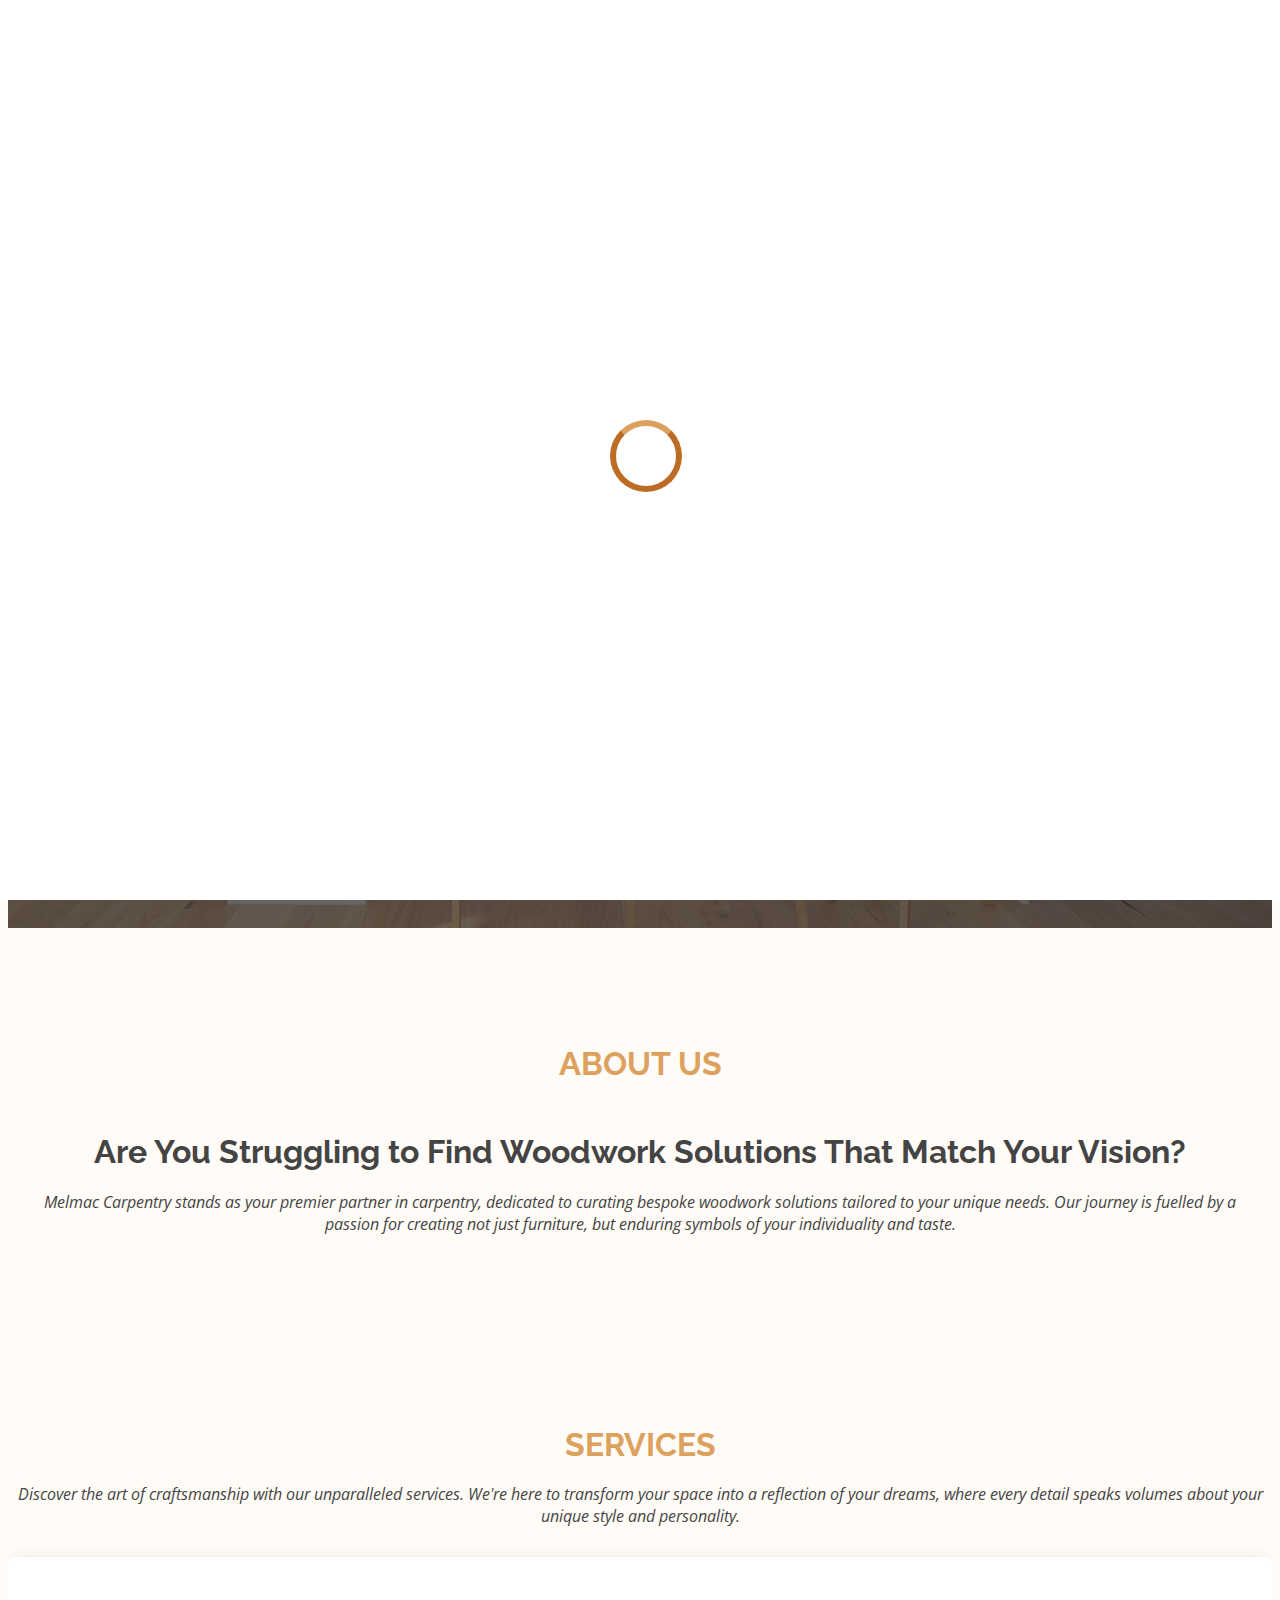
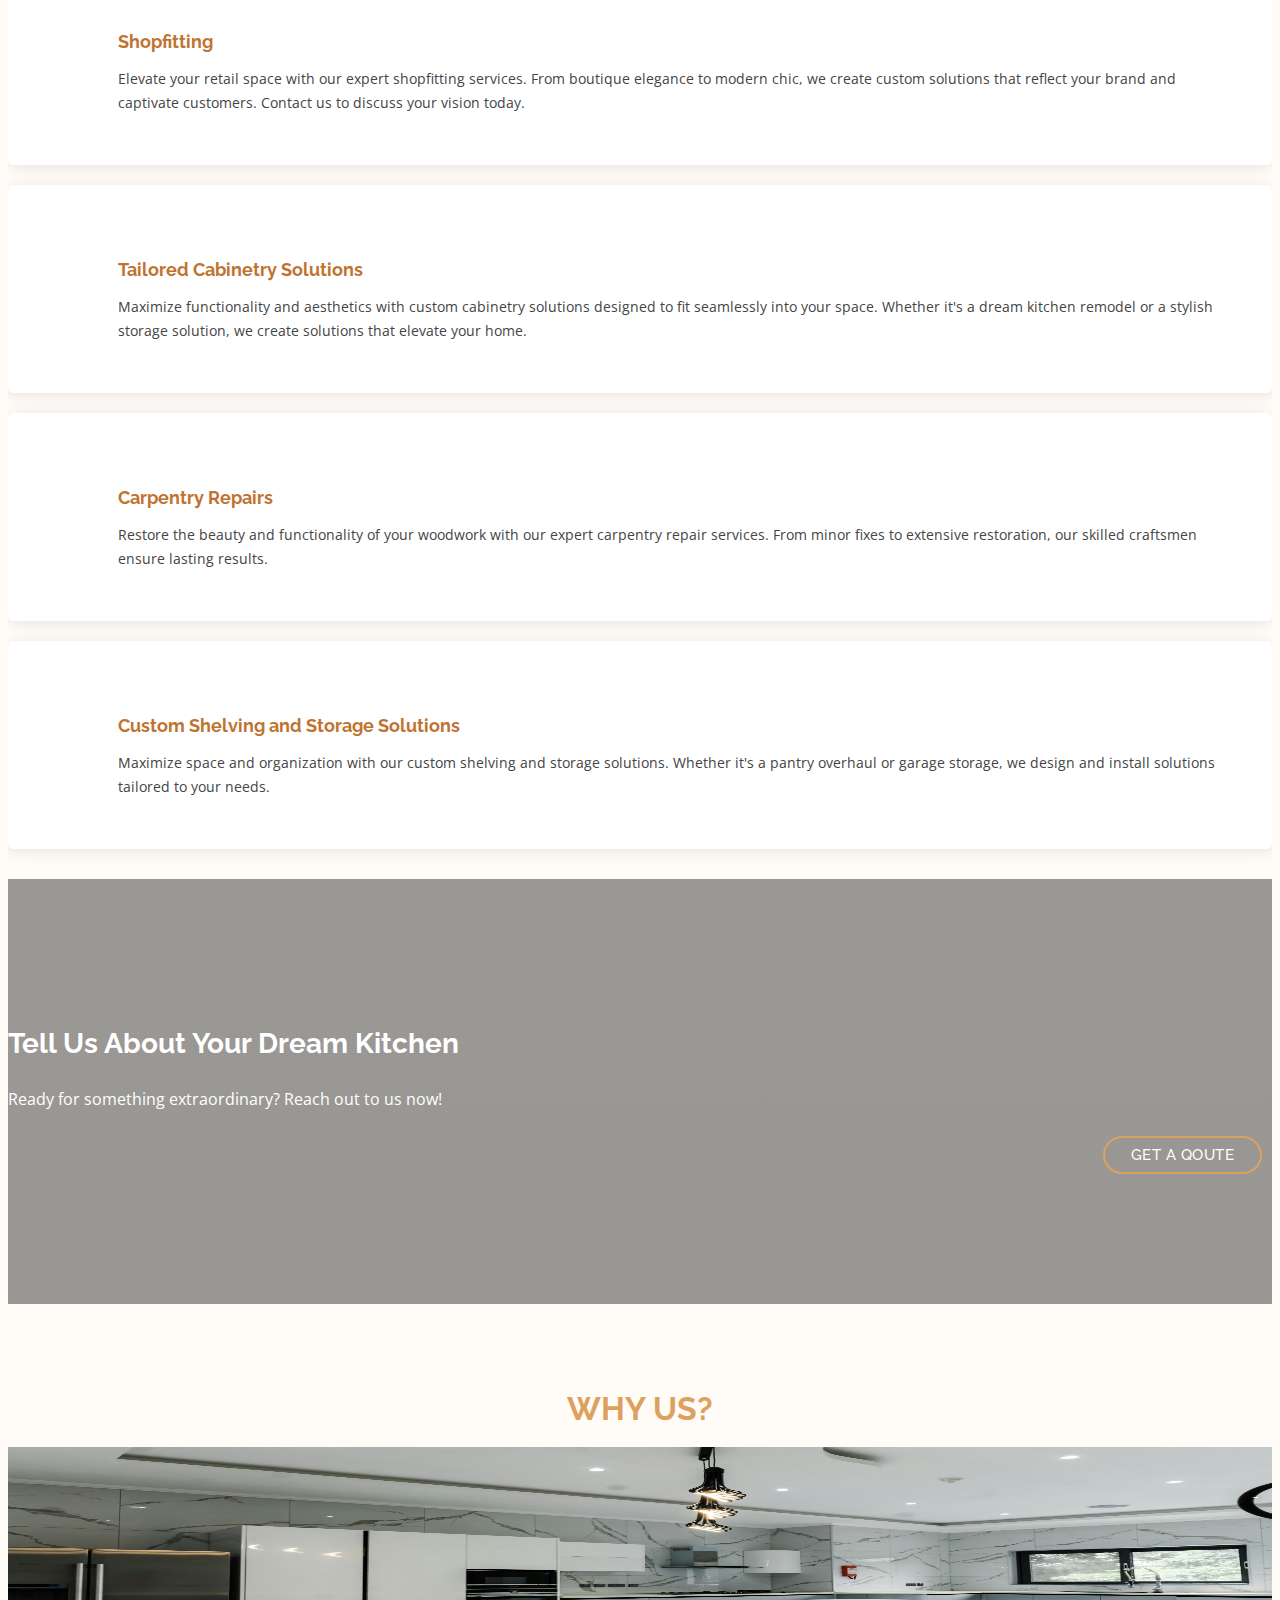
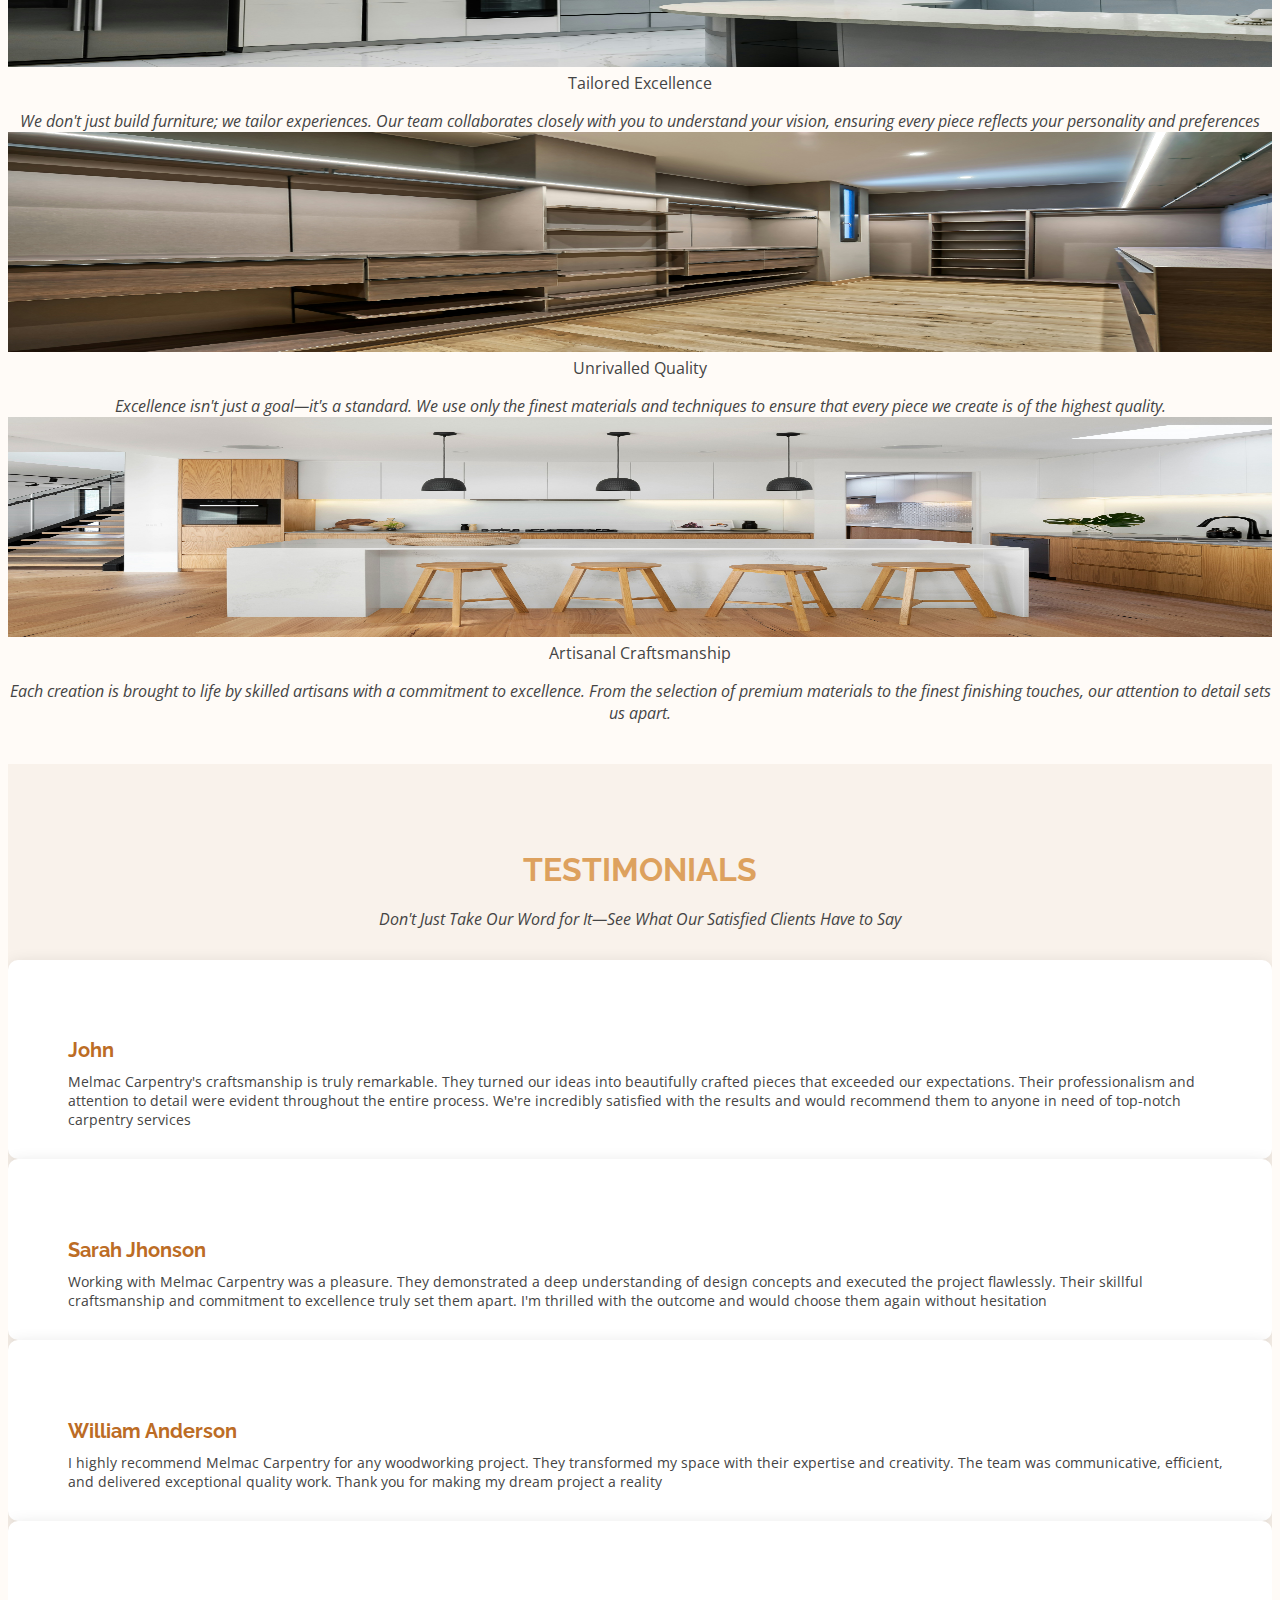
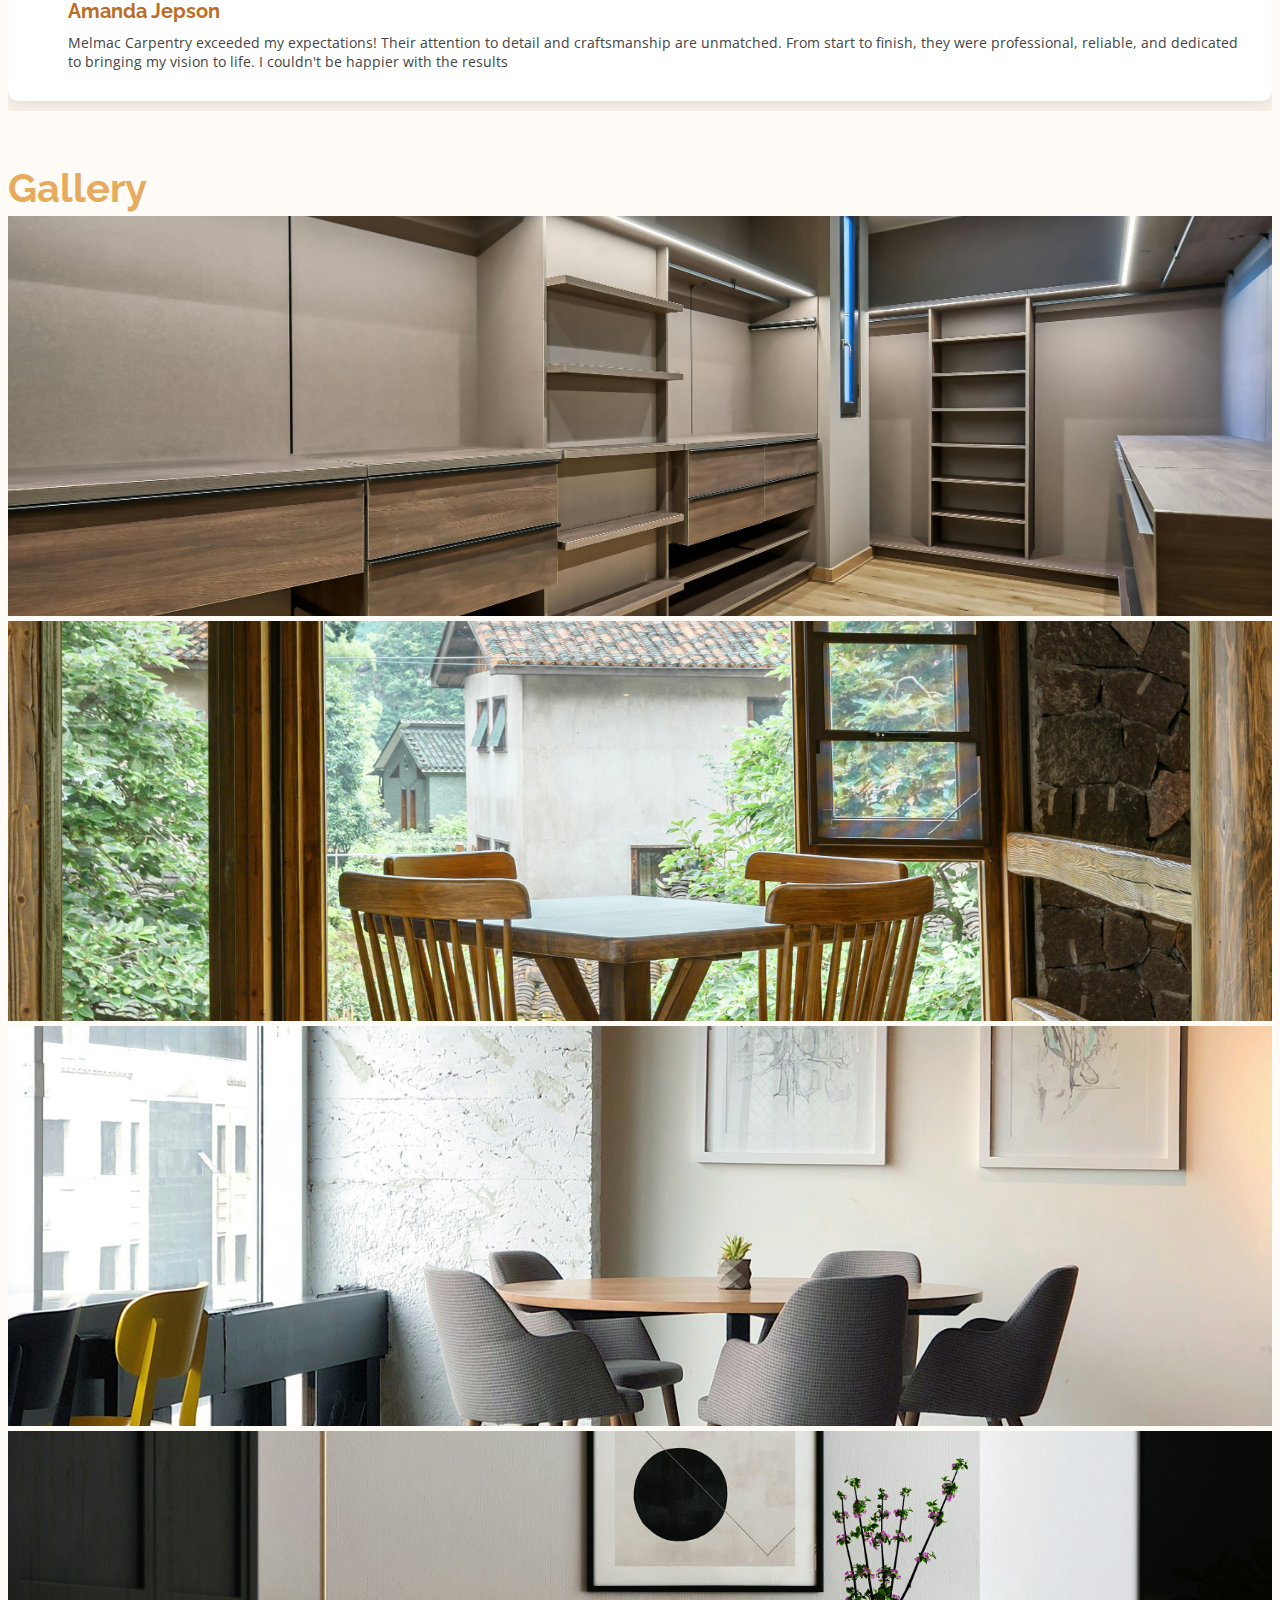
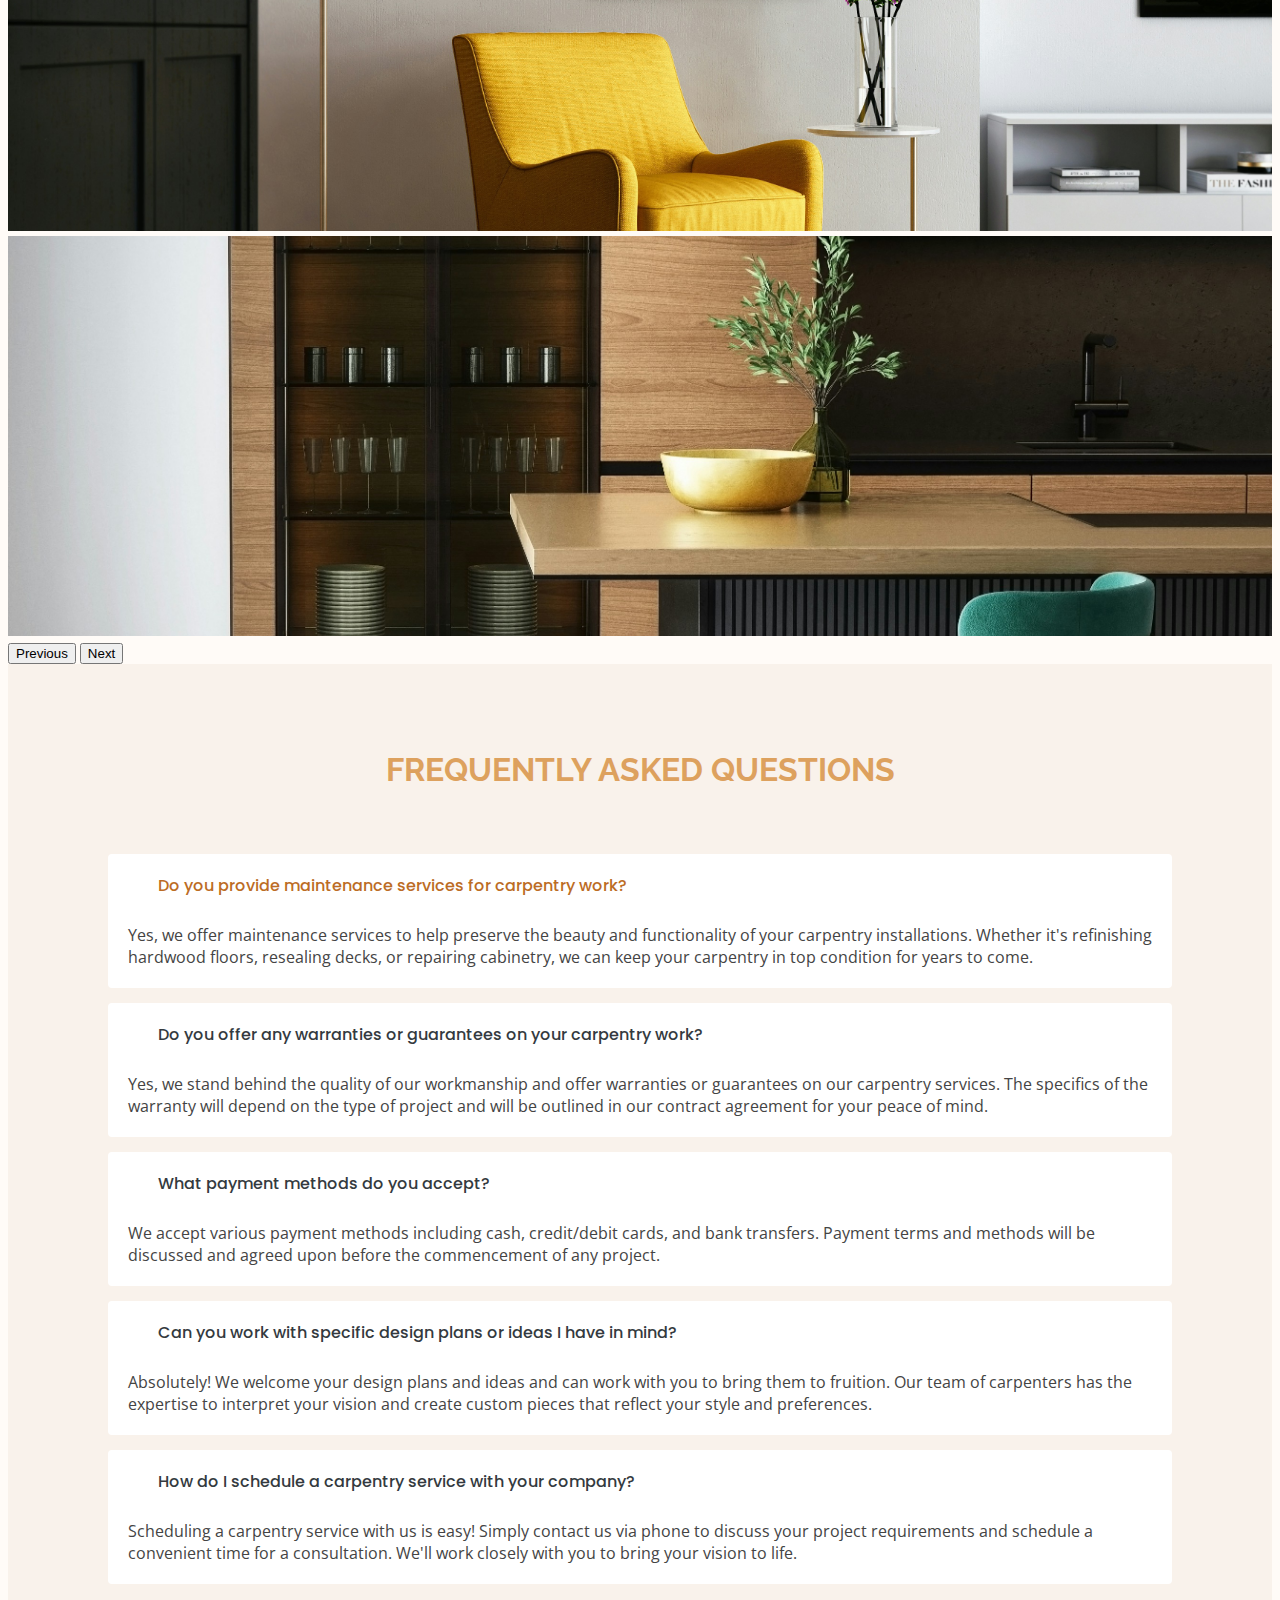
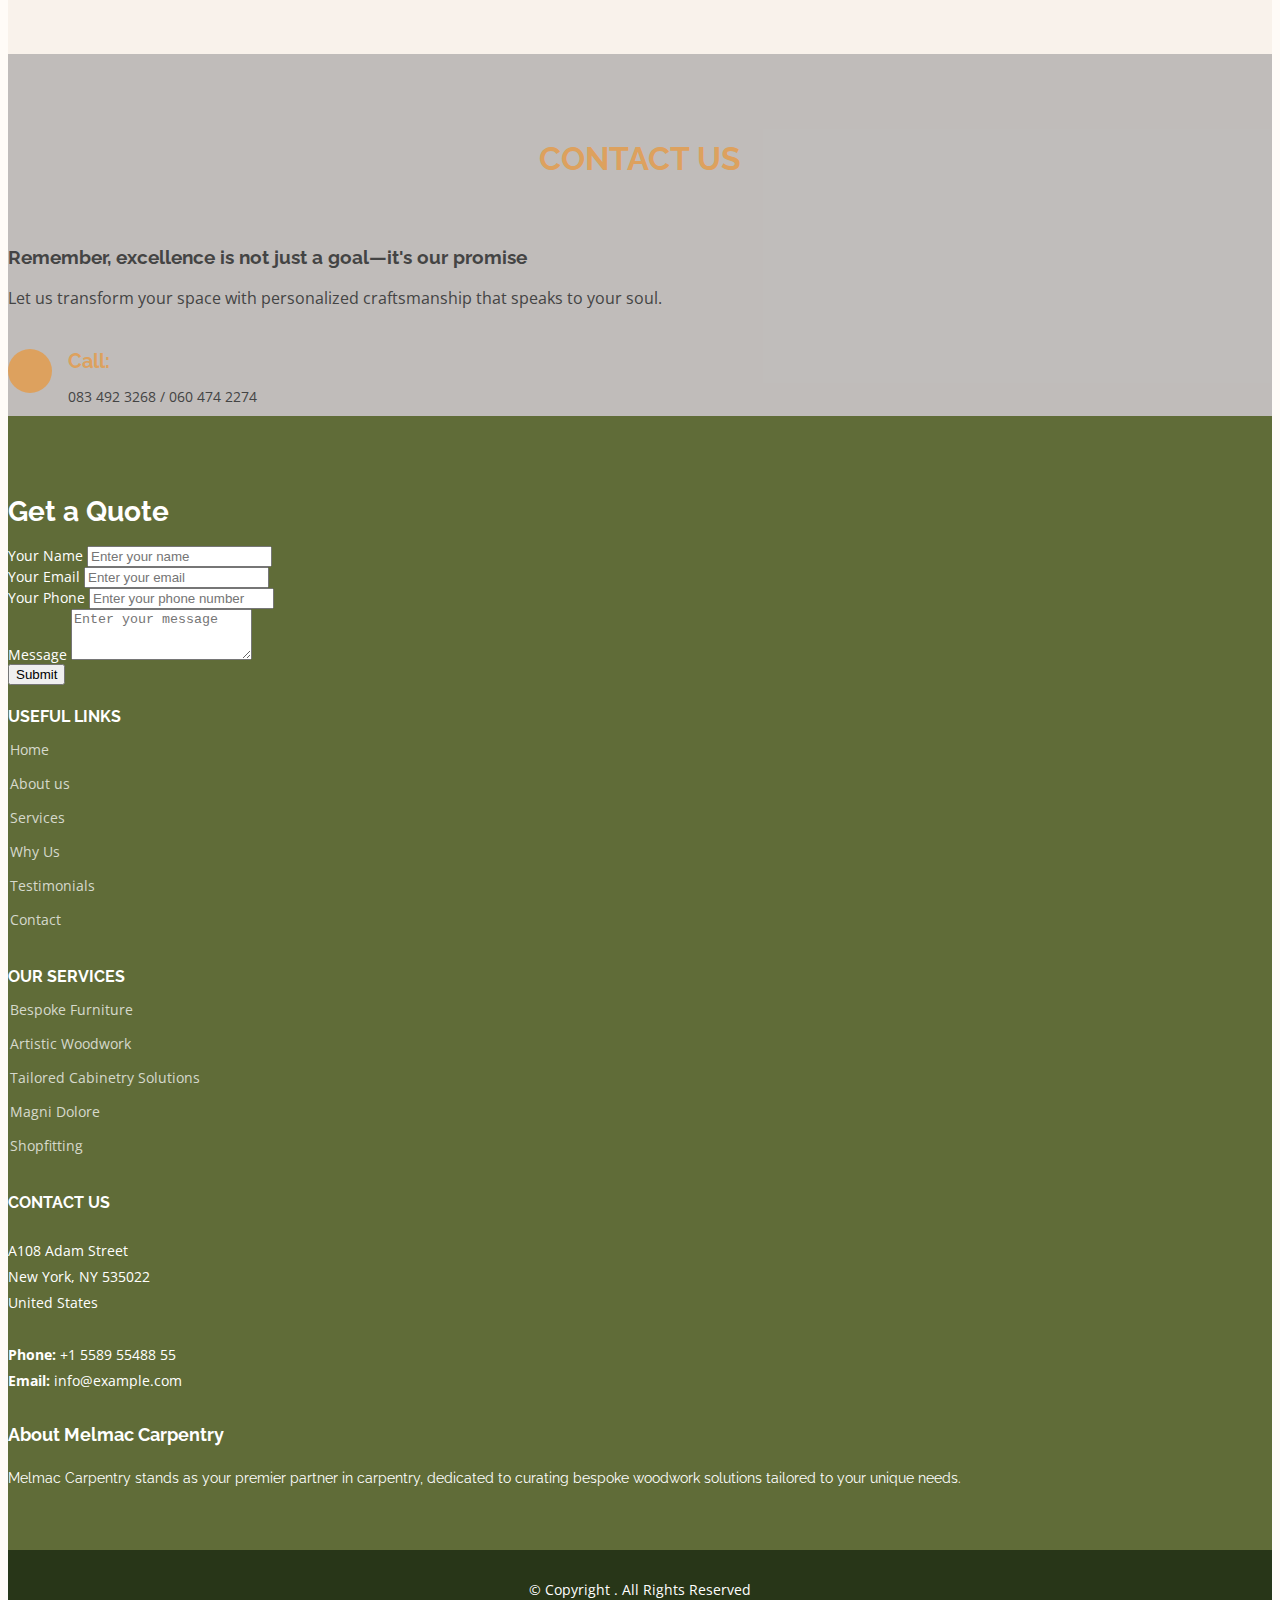
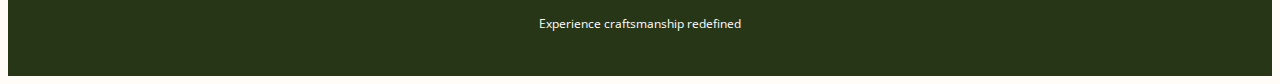
==== commit 16afceb8: "still busy with the image slider" ====
--- a/melmac/Anyar/index.html
+++ b/melmac/Anyar/index.html
@@ -4,12 +4,12 @@
     <meta charset="utf-8" />
     <meta content="width=device-width, initial-scale=1.0" name="viewport" />
 
-    <title>Anyar Bootstrap Template - Index</title>
+    <title>MELMAC CARPENTRY</title>
     <meta content="" name="description" />
     <meta content="" name="keywords" />
 
     <!-- Favicons -->
-    <link href="assets/img/favicon.png" rel="icon" />
+    <link href="" rel="icon" />
     <link href="assets/img/apple-touch-icon.png" rel="apple-touch-icon" />
 
     <!-- Google Fonts -->
@@ -119,227 +119,40 @@
       <!-- ======= About Us Section ======= -->
       <section id="about" class="about">
         <div class="container" data-aos="fade-up">
-          
           <div class="section-title">
             <h2>About Us</h2>
-            <img src="./assets/images/about-img.JPG"  class="about-img" alt="">
-            <h3>
-              Are You Struggling to Find Woodwork Solutions That Match Your
-              Vision?
-            </h3>
-            <br />
-            <p>
-              You're not alone. Many homeowners and businesses face the
-              challenge of finding carpentry services that truly understand and
-              embody their unique style and needs.
-            </p>
-
-            <br />
-            <h3>
-              But Fear Not! Melmac Carpentry Has the Solution You've Been
-              Searching For
-            </h3>
-            <p>
-              With a team of skilled artisans and years of experience in the
-              industry, Melmac Carpentry is your go-to partner for personalized
-              woodwork solutions that elevate your space to new heights
-            </p>
+            <div class="container my-5">
+              <div
+                class="row p-4 pb-0 pe-lg-0 pt-lg-5 align-items-center rounded-3 border"
+              >
+                <div class="col-lg-5 p-3 p-lg-5 pt-lg-3">
+                  <h1 class="display-6 fw-bold lh-1">
+                    Are You Struggling to Find Woodwork Solutions That Match
+                    Your Vision?
+                  </h1>
+                  <p class="pt-3">
+                    Melmac Carpentry stands as your premier partner in
+                    carpentry, dedicated to curating bespoke woodwork solutions
+                    tailored to your unique needs. Our journey is fuelled by a
+                    passion for creating not just furniture, but enduring
+                    symbols of your individuality and taste.
+                  </p>
+                </div>
+                <div class="col-lg-6 offset-lg-1 p-0 overflow-hidden">
+                  <img
+                    class="rounded-lg-3"
+                    src="/melmac/Anyar/assets/images/alexander-fife-587FXBjdako-unsplash.jpg"
+                    alt=""
+                    width="720"
+                  />
+                </div>
+              </div>
+            </div>
           </div>
           <br />
-          <div class="container">
-            <div class="row">
-                <div class="col-lg-6 pt-lg-0 mx-auto">
-                    <p class="text-center">
-                        Melmac Carpentry stands as your premier partner in carpentry, dedicated to curating bespoke woodwork solutions tailored to your unique needs. Our journey is fueled by a passion for creating not just furniture, but enduring symbols of your individuality and taste.
-                    </p>
-                </div>
-            </div>
-        </div>
-          <div class="row content">
-            <!-- <div class="col-lg-6">
-              <p>
-                Lorem ipsum dolor sit amet, consectetur adipiscing elit, sed do
-                eiusmod tempor incididunt ut labore et dolore magna aliqua.
-              </p>
-              <ul>
-                <li>
-                  <i class="ri-check-double-line"></i> Ullamco laboris nisi ut
-                  aliquip ex ea commodo consequat
-                </li>
-                <li>
-                  <i class="ri-check-double-line"></i> Duis aute irure dolor in
-                  reprehenderit in voluptate velit
-                </li>
-                <li>
-                  <i class="ri-check-double-line"></i> Ullamco laboris nisi ut
-                  aliquip ex ea commodo consequat
-                </li>
-              </ul>
-            </div> -->
-         
-          </div>
         </div>
       </section>
       <!-- End About Us Section -->
-
-      <!-- ======= Clients Section ======= -->
-      <!-- <section id="clients" class="clients">
-        <div class="container" data-aos="zoom-in">
-          <div class="clients-slider swiper">
-            <div class="swiper-wrapper align-items-center">
-              <div class="swiper-slide">
-                <img
-                  src="/melmac/Anyar/assets/images/draw.jpg"
-                  class="img-fluid"
-                  alt=""
-                />
-              </div>
-              <div class="swiper-slide">
-                <img
-                  src="/melmac/Anyar/assets/images/kitchen1.jpg"
-                  class="img-fluid"
-                  alt=""
-                />
-              </div>
-              
-              <div class="swiper-slide">
-                <img
-                  src="/melmac/Anyar/assets/images/table.jpg"
-                  class="img-fluid"
-                  alt=""
-                />
-              </div>
-              <div class="swiper-slide">
-                <img
-                  src="/melmac/Anyar/assets/images/kitchen2.jpg"
-                  class="img-fluid"
-                  alt=""
-                />
-              </div>
-              <div class="swiper-slide">
-                <img
-                  src="assets/img/clients/client-5.png"
-                  class="img-fluid"
-                  alt=""
-                />
-              </div>
-              <div class="swiper-slide">
-                <img
-                  src="assets/img/clients/client-6.png"
-                  class="img-fluid"
-                  alt=""
-                />
-              </div>
-              <div class="swiper-slide">
-                <img
-                  src="assets/img/clients/client-7.png"
-                  class="img-fluid"
-                  alt=""
-                />
-              </div>
-              <div class="swiper-slide">
-                <img
-                  src="https://images.pexels.com/photos/5711883/pexels-photo-5711883.jpeg?auto=compress&cs=tinysrgb&w=400"
-                  class="img-fluid"
-                  alt=""
-                />
-              </div>
-              <div class="swiper-slide">
-                <img
-                  src="https://images.pexels.com/photos/5711883/pexels-photo-5711883.jpeg?auto=compress&cs=tinysrgb&w=400"
-                  class="img-fluid"
-                  alt=""
-                />
-              </div>
-              <div class="swiper-slide">
-                <img
-                  src="https://images.pexels.com/photos/5711883/pexels-photo-5711883.jpeg?auto=compress&cs=tinysrgb&w=400"
-                  class="img-fluid"
-                  alt=""
-                />
-              </div>
-              <div class="swiper-slide">
-                <img
-                  src="https://images.pexels.com/photos/5711883/pexels-photo-5711883.jpeg?auto=compress&cs=tinysrgb&w=400"
-                  class="img-fluid"
-                  alt=""
-                />
-              </div>
-            </div>
-            <div class="swiper-pagination"></div>
-          </div>
-        </div>
-      </section> -->
-      <!-- End Clients Section -->
-
-      <!-- ======= Why Us Section ======= -->
-      <section id="why-us" class="why-us">
-        <div class="container-fluid">
-            <div class="row">
-                <div class="col-lg-5 align-items-stretch position-relative video-box"  data-aos="fade-right">
-                    <!-- <a href="https://www.youtube.com/watch?v=LXb3EKWsInQ" class="glightbox play-btn mb-4"></a> -->
-                    <img src="./assets/images/cameron-smith-28c3pajQlyI-unsplash.jpg" class="img img-fluid mb-4" style="max-width: 900px;" />
-
-                </div>
-    
-                <div class="col-lg-7 d-flex flex-column justify-content-center align-items-stretch" data-aos="fade-left">
-                    <div class="content">
-                        <h3>
-                            Are You Struggling to Find Woodwork Solutions That Match Your Vision?
-                        </h3>
-                        <p>
-                            You're not alone. Many homeowners and businesses face the challenge of finding carpentry services that truly understand and embody their unique style and needs.
-                        </p>
-                        <p>
-                            But Fear Not! Melmac Carpentry Has the Solution You've Been Searching For. With a team of skilled artisans and years of experience in the industry, Melmac Carpentry is your go-to partner for personalized woodwork solutions that elevate your space to new heights.
-                        </p>
-                    </div>
-    
-                    <div class="accordion-list">
-                        <ul>
-                            <li data-aos="fade-up" data-aos-delay="100">
-                                <a data-bs-toggle="collapse" class="collapse" data-bs-target="#accordion-list-1"><span>01</span> Tailored Cabinetry Solutions<i class="bx bx-chevron-down icon-show"></i><i class="bx bx-chevron-up icon-close"></i></a>
-                                <div id="accordion-list-1" class="collapse show" data-bs-parent=".accordion-list">
-                                    <p>
-                                        Maximize functionality and aesthetics with custom cabinetry solutions designed to fit seamlessly into your space. Whether it's a dream kitchen remodel or a stylish storage solution, we create solutions that elevate your home.
-                                    </p>
-                                </div>
-                            </li>
-    
-                            <li data-aos="fade-up" data-aos-delay="200">
-                                <a data-bs-toggle="collapse" data-bs-target="#accordion-list-2" class="collapsed"><span>02</span> Shopfitting<i class="bx bx-chevron-down icon-show"></i><i class="bx bx-chevron-up icon-close"></i></a>
-                                <div id="accordion-list-2" class="collapse" data-bs-parent=".accordion-list">
-                                    <p>
-                                        Elevate your retail space with our expert shopfitting services. From boutique elegance to modern chic, we create custom solutions that reflect your brand and captivate customers. Contact us to discuss your vision today.
-                                    </p>
-                                </div>
-                            </li>
-    
-                            <li data-aos="fade-up" data-aos-delay="300">
-                                <a data-bs-toggle="collapse" data-bs-target="#accordion-list-3" class="collapsed"><span>03</span> Carpentry Repairs<i class="bx bx-chevron-down icon-show"></i><i class="bx bx-chevron-up icon-close"></i></a>
-                                <div id="accordion-list-3" class="collapse" data-bs-parent=".accordion-list">
-                                    <p>
-                                        Restore the beauty and functionality of your woodwork with our expert carpentry repair services. From minor fixes to extensive restoration, our skilled craftsmen ensure lasting results.
-                                    </p>
-                                </div>
-                            </li>
-    
-                            <li data-aos="fade-up" data-aos-delay="400">
-                                <a data-bs-toggle="collapse" data-bs-target="#accordion-list-4" class="collapsed"><span>04</span> Custom Shelving and Storage Solutions<i class="bx bx-chevron-down icon-show"></i><i class="bx bx-chevron-up icon-close"></i></a>
-                                <div id="accordion-list-4" class="collapse" data-bs-parent=".accordion-list">
-                                    <p>
-                                        Maximize space and organization with our custom shelving and storage solutions. Whether it's a pantry overhaul or garage storage, we design and install solutions tailored to your needs.
-                                    </p>
-                                </div>
-                            </li>
-                        </ul>
-                    </div>
-                </div>
-            </div>
-        </div>
-    </section>
-    
-      <!-- End Why Us Section -->
 
       <!-- ======= Services Section ======= -->
       <section id="services" class="services">
@@ -347,7 +160,10 @@
           <div class="section-title">
             <h2>Services</h2>
             <p>
-              Discover the art of craftsmanship with our unparalleled services. We're here to transform your space into a reflection of your dreams, where every detail speaks volumes about your unique style and personality.
+              Discover the art of craftsmanship with our unparalleled services.
+              We're here to transform your space into a reflection of your
+              dreams, where every detail speaks volumes about your unique style
+              and personality.
             </p>
           </div>
 
@@ -361,9 +177,10 @@
                 <i class="bi bi-card-checklist"></i>
                 <h4><a href="#">Shopfitting</a></h4>
                 <p>
-                  Elevate your retail space with our expert shopfitting services. From boutique
-                  elegance to modern chic, we create custom solutions that reflect your brand and
-                  captivate customers. Contact us to discuss your vision today.
+                  Elevate your retail space with our expert shopfitting
+                  services. From boutique elegance to modern chic, we create
+                  custom solutions that reflect your brand and captivate
+                  customers. Contact us to discuss your vision today.
                 </p>
               </div>
             </div>
@@ -376,9 +193,10 @@
                 <i class="bi bi-bar-chart"></i>
                 <h4><a href="#">Tailored Cabinetry Solutions</a></h4>
                 <p>
-                  Maximize functionality and aesthetics with custom cabinetry solutions designed to
-                   fit seamlessly into your space. Whether it's a dream kitchen remodel or a stylish
-                  storage solution, we create solutions that elevate your home.
+                  Maximize functionality and aesthetics with custom cabinetry
+                  solutions designed to fit seamlessly into your space. Whether
+                  it's a dream kitchen remodel or a stylish storage solution, we
+                  create solutions that elevate your home.
                 </p>
               </div>
             </div>
@@ -391,9 +209,10 @@
                 <i class="bi bi-brightness-high"></i>
                 <h4><a href="#">Carpentry Repairs</a></h4>
                 <p>
-                  Restore the beauty and functionality of your woodwork with our expert carpentry
-                  repair services. From minor fixes to extensive restoration, our skilled craftsmen
-                  ensure lasting results.
+                  Restore the beauty and functionality of your woodwork with our
+                  expert carpentry repair services. From minor fixes to
+                  extensive restoration, our skilled craftsmen ensure lasting
+                  results.
                 </p>
               </div>
             </div>
@@ -406,10 +225,10 @@
                 <i class="bi bi-calendar4-week"></i>
                 <h4><a href="#">Custom Shelving and Storage Solutions</a></h4>
                 <p>
-                  Maximize space and organization with our custom shelving and storage solutions.
-                  Whether it's a pantry overhaul or garage storage, we design and install solutions
-                  tailored to your needs.
-                  
+                  Maximize space and organization with our custom shelving and
+                  storage solutions. Whether it's a pantry overhaul or garage
+                  storage, we design and install solutions tailored to your
+                  needs.
                 </p>
               </div>
             </div>
@@ -417,9 +236,7 @@
               class="col-md-6 d-flex align-items-stretch mt-4 mt-md-0"
               data-aos="fade-up"
               data-aos-delay="600"
-            >
-              
-            </div>
+            ></div>
           </div>
         </div>
       </section>
@@ -546,7 +363,7 @@
       </section>
       <!-- End Portfoio Section -->
 
-      <!-- ======= Team Section ======= -->
+      <!-- ======= Testimonials ======= -->
       <section id="team" class="team section-bg">
         <div class="container" data-aos="fade-up">
           <div class="section-title">
@@ -568,17 +385,10 @@
                   />
                 </div>
                 <div class="member-info">
-                  <h4>Walter White</h4>
-                  <span>Chief Executive Officer</span>
+                  <h4>John</h4>
                   <p>
-                    Explicabo voluptatem mollitia et repellat qui dolorum quasi
+                    Melmac Carpentry's craftsmanship is truly remarkable. They turned our ideas into beautifully crafted pieces that exceeded our expectations. Their professionalism and attention to detail were evident throughout the entire process. We're incredibly satisfied with the results and would recommend them to anyone in need of top-notch carpentry services
                   </p>
-                  <div class="social">
-                    <a href=""><i class="ri-twitter-fill"></i></a>
-                    <a href=""><i class="ri-facebook-fill"></i></a>
-                    <a href=""><i class="ri-instagram-fill"></i></a>
-                    <a href=""> <i class="ri-linkedin-box-fill"></i> </a>
-                  </div>
                 </div>
               </div>
             </div>
@@ -598,14 +408,9 @@
                 </div>
                 <div class="member-info">
                   <h4>Sarah Jhonson</h4>
-                  <span>Customers</span>
-                  <p>Best of the best</p>
-                  <div class="social">
-                    <a href=""><i class="ri-twitter-fill"></i></a>
-                    <a href=""><i class="ri-facebook-fill"></i></a>
-                    <a href=""><i class="ri-instagram-fill"></i></a>
-                    <a href=""> <i class="ri-linkedin-box-fill"></i> </a>
-                  </div>
+                 
+                  <p>Working with Melmac Carpentry was a pleasure. They demonstrated a deep understanding of design concepts and executed the project flawlessly. Their skillful craftsmanship and commitment to excellence truly set them apart. I'm thrilled with the outcome and would choose them again without hesitation</p>
+                
                 </div>
               </div>
             </div>
@@ -621,16 +426,11 @@
                 </div>
                 <div class="member-info">
                   <h4>William Anderson</h4>
-                  <span>CTO</span>
+                 
                   <p>
-                    Quisquam facilis cum velit laborum corrupti fuga rerum quia
+                    I highly recommend Melmac Carpentry for any woodworking project. They transformed my space with their expertise and creativity. The team was communicative, efficient, and delivered exceptional quality work. Thank you for making my dream project a reality
                   </p>
-                  <div class="social">
-                    <a href=""><i class="ri-twitter-fill"></i></a>
-                    <a href=""><i class="ri-facebook-fill"></i></a>
-                    <a href=""><i class="ri-instagram-fill"></i></a>
-                    <a href=""> <i class="ri-linkedin-box-fill"></i> </a>
-                  </div>
+                
                 </div>
               </div>
             </div>
@@ -646,17 +446,10 @@
                 </div>
                 <div class="member-info">
                   <h4>Amanda Jepson</h4>
-                  <span>Accountant</span>
+                 
                   <p>
-                    Dolorum tempora officiis odit laborum officiis et et
-                    accusamus
-                  </p>
-                  <div class="social">
-                    <a href=""><i class="ri-twitter-fill"></i></a>
-                    <a href=""><i class="ri-facebook-fill"></i></a>
-                    <a href=""><i class="ri-instagram-fill"></i></a>
-                    <a href=""> <i class="ri-linkedin-box-fill"></i> </a>
-                  </div>
+                    Melmac Carpentry exceeded my expectations! Their attention to detail and craftsmanship are unmatched. From start to finish, they were professional, reliable, and dedicated to bringing my vision to life. I couldn't be happier with the results
+                </p>
                 </div>
               </div>
             </div>
@@ -665,9 +458,42 @@
       </section>
       <!-- End Team Section -->
 
+
+<!-- image silder -->
+<div class="container mt-5">
+  <h4 class="mb-4 text-center  img-heading">Gallery</h4>
+  <div id="imageSlider" class="carousel slide" data-bs-ride="carousel">
+    <div class="carousel-inner">
+      <div class="carousel-item active">
+        <img src="./assets/images/closet.jpg" class="d-block w-100" alt="Slide 1">
+      </div>
+      <div class="carousel-item">
+        <img src="./assets/images/xie-yujie-nick-Uqjbh3QVF30-unsplash.jpg" class="d-block w-100" alt="Slide 2">
+      </div>
+      <div class="carousel-item">
+        <img src="./assets/images/behzad-ghaffarian-nhWgZNV85LQ-unsplash.jpg" class="d-block w-100" alt="Slide 3">
+      </div>
+      <div class="carousel-item">
+        <img src="./assets/images/kam-idris-_HqHX3LBN18-unsplash.jpg" class="d-block w-100" alt="Slide 4">
+      </div>
+      <div class="carousel-item">
+        <img src="./assets/images/kam-idris-hYb7kbu4x7E-unsplash.jpg" class="d-block w-100" alt="Slide 5">
+      </div>
+    </div>
+    <button class="carousel-control-prev" type="button" data-bs-target="#imageSlider" data-bs-slide="prev">
+      <span class="carousel-control-prev-icon " aria-hidden="true"></span>
+      <span class="visually-hidden">Previous</span>
+    </button>
+    <button class="carousel-control-next" type="button" data-bs-target="#imageSlider" data-bs-slide="next">
+      <span class="carousel-control-next-icon" aria-hidden="true"></span>
+      <span class="visually-hidden">Next</span>
+    </button>
+  </div>
+</div>
+
       <!-- ======= Frequently Asked Questions Section ======= -->
-      <section id="faq" class="faq section-bg">
-        <div class="container" data-aos="fade-up">
+      <section id="faq" class="faq section-bg pb-5">
+        <div class="container pb-5" data-aos="fade-up">
           <div class="section-title">
             <h2>Frequently Asked Questions</h2>
           </div>
@@ -812,11 +638,11 @@
           </div>
 
           <div
-            class="row mt-1 d-flex justify-content-end"
+            class="row mt-1 d-flex justify-content-end mb-5"
             data-aos="fade-right"
             data-aos-delay="100"
           >
-            <div class="col-lg-5 text-white">
+            <div class="col-lg-5 text-white mb-5">
               <h3>Remember, excellence is not just a goal—it's our promise</h3>
               <p>
                 Let us transform your space with personalized craftsmanship that
@@ -849,6 +675,28 @@
       <div class="footer-top">
         <div class="container">
           <div class="row">
+            <div class="container mt-5">
+              <h1 class="mb-4">Get a Quote</h1>
+              <form>
+                <div class="mb-3">
+                  <label for="name" class="form-label">Your Name</label>
+                  <input type="text" class="form-control" id="name" placeholder="Enter your name">
+                </div>
+                <div class="mb-3">
+                  <label for="email" class="form-label">Your Email</label>
+                  <input type="email" class="form-control" id="email" placeholder="Enter your email">
+                </div>
+                <div class="mb-3">
+                  <label for="phone" class="form-label">Your Phone</label>
+                  <input type="tel" class="form-control" id="phone" placeholder="Enter your phone number">
+                </div>
+                <div class="mb-3">
+                  <label for="message" class="form-label">Message</label>
+                  <textarea class="form-control" id="message" rows="3" placeholder="Enter your message"></textarea>
+                </div>
+                <button type="submit" class="btn btn-primary">Submit</button>
+              </form>
+            </div>
             <div class="col-lg-3 col-md-6 footer-links">
               <h4>Useful Links</h4>
               <ul>
@@ -918,15 +766,6 @@
                 dedicated to curating bespoke woodwork solutions tailored to
                 your unique needs.
               </p>
-              <div class="social-links mt-3">
-                <a href="#" class="twitter"><i class="bx bxl-twitter"></i></a>
-                <a href="#" class="facebook"><i class="bx bxl-facebook"></i></a>
-                <a href="#" class="instagram"
-                  ><i class="bx bxl-instagram"></i
-                ></a>
-                <a href="#" class="google-plus"><i class="bx bxl-skype"></i></a>
-                <a href="#" class="linkedin"><i class="bx bxl-linkedin"></i></a>
-              </div>
             </div>
           </div>
         </div>
--- a/melmac/Anyar/assets/css/style.css
+++ b/melmac/Anyar/assets/css/style.css
@@ -480,7 +480,7 @@
   height: 80vh;
   overflow: hidden;
   position: relative;
-  background: url("/melmac/Anyar/assets/images/kicthen3.jpg") top center;
+  background: url("/melmac/Anyar/assets/images/whyus.jpg") top center;
   background-size: cover;
   position: relative;
   margin-bottom: -60px;
@@ -589,7 +589,7 @@
 # Sections General
 --------------------------------------------------------------*/
 section {
-  padding: 60px 0;
+  padding: 60px 0 10px;
   overflow: hidden;
 }
 
@@ -617,47 +617,15 @@
 }
 
 /*--------------------------------------------------------------
-# Icon Boxes
---------------------------------------------------------------*/
-.icon-boxes {
-  padding-top: 0;
-  position: relative;
-  z-index: 100;
-}
-
-.icon-box-bg1 {
-  width: 420px;
-  max-width: 420px;
-  margin: 0 5px;
-}
-
-.icon-boxes .icon-box {
-  padding: 40px 30px;
-  position: relative;
-  overflow: hidden;
-  background: #fff;
-  box-shadow: 5px 10px 29px 0 rgba(68, 88, 144, 0.2);
-  transition: all 0.3s ease-in-out;
-  border-radius: 10px;
-}
-
-@media (max-width: 768px) {
-  .icon-box .icon-box-bg1 {
-    max-width: 10px;
-  }
-}
-
-/*--------------------------------------------------------------
 # About Us
 --------------------------------------------------------------*/
 .about {
-  padding: 140px 0;
+  padding: 140px 0 10px;
   background: #fffbf7;
   position: relative;
 }
 
 .about:before {
-  content: "";
   background: #fffefd;
   position: absolute;
   bottom: 0;
@@ -803,10 +771,7 @@
   background-color: #0880e8 !important;
 }
 
-
-img {
-  
-}
+img {}
 
 /*--------------------------------------------------------------
 # Why Us
@@ -1031,7 +996,7 @@
 
 .services .icon-box i {
   float: left;
-  color: #f6b024;
+  color: #bf7330;
   font-size: 40px;
   line-height: 0;
 }
@@ -1044,12 +1009,12 @@
 }
 
 .services .icon-box h4 a {
-  color: #05579e;
+  color: #bf7330;
   transition: 0.3s;
 }
 
 .services .icon-box h4 a:hover {
-  color: #0880e8;
+  color: #bf7330;
 }
 
 .services .icon-box p {
@@ -1161,7 +1126,7 @@
   font-weight: 700;
   margin-bottom: 5px;
   font-size: 20px;
-  color: #05579e;
+  color: #bc6c25;
 }
 
 .team .member span {
@@ -1221,11 +1186,30 @@
   margin-left: 8px;
 }
 
+
+/* image slider */
+
+#imageSlider .carousel-item img {
+  width: 100%;
+  height: 400px;
+  /* Adjust the height as needed */
+  object-fit: cover;
+}
+
+ h4 {
+  font-weight: 700;
+  margin-bottom: 5px;
+  font-size: 40px;
+  color:#e6ab5e;
+}
+
+
 /*--------------------------------------------------------------
 # Frequently Asked Questions
 --------------------------------------------------------------*/
 .faq .faq-list {
   padding: 0 100px;
+  margin-bottom: 60px;
 }
 
 .faq .faq-list ul {
@@ -1302,6 +1286,17 @@
     padding: 0;
   }
 }
+
+/* image silder */
+
+
+
+
+
+
+
+
+
 
 /*--------------------------------------------------------------
 # Contact
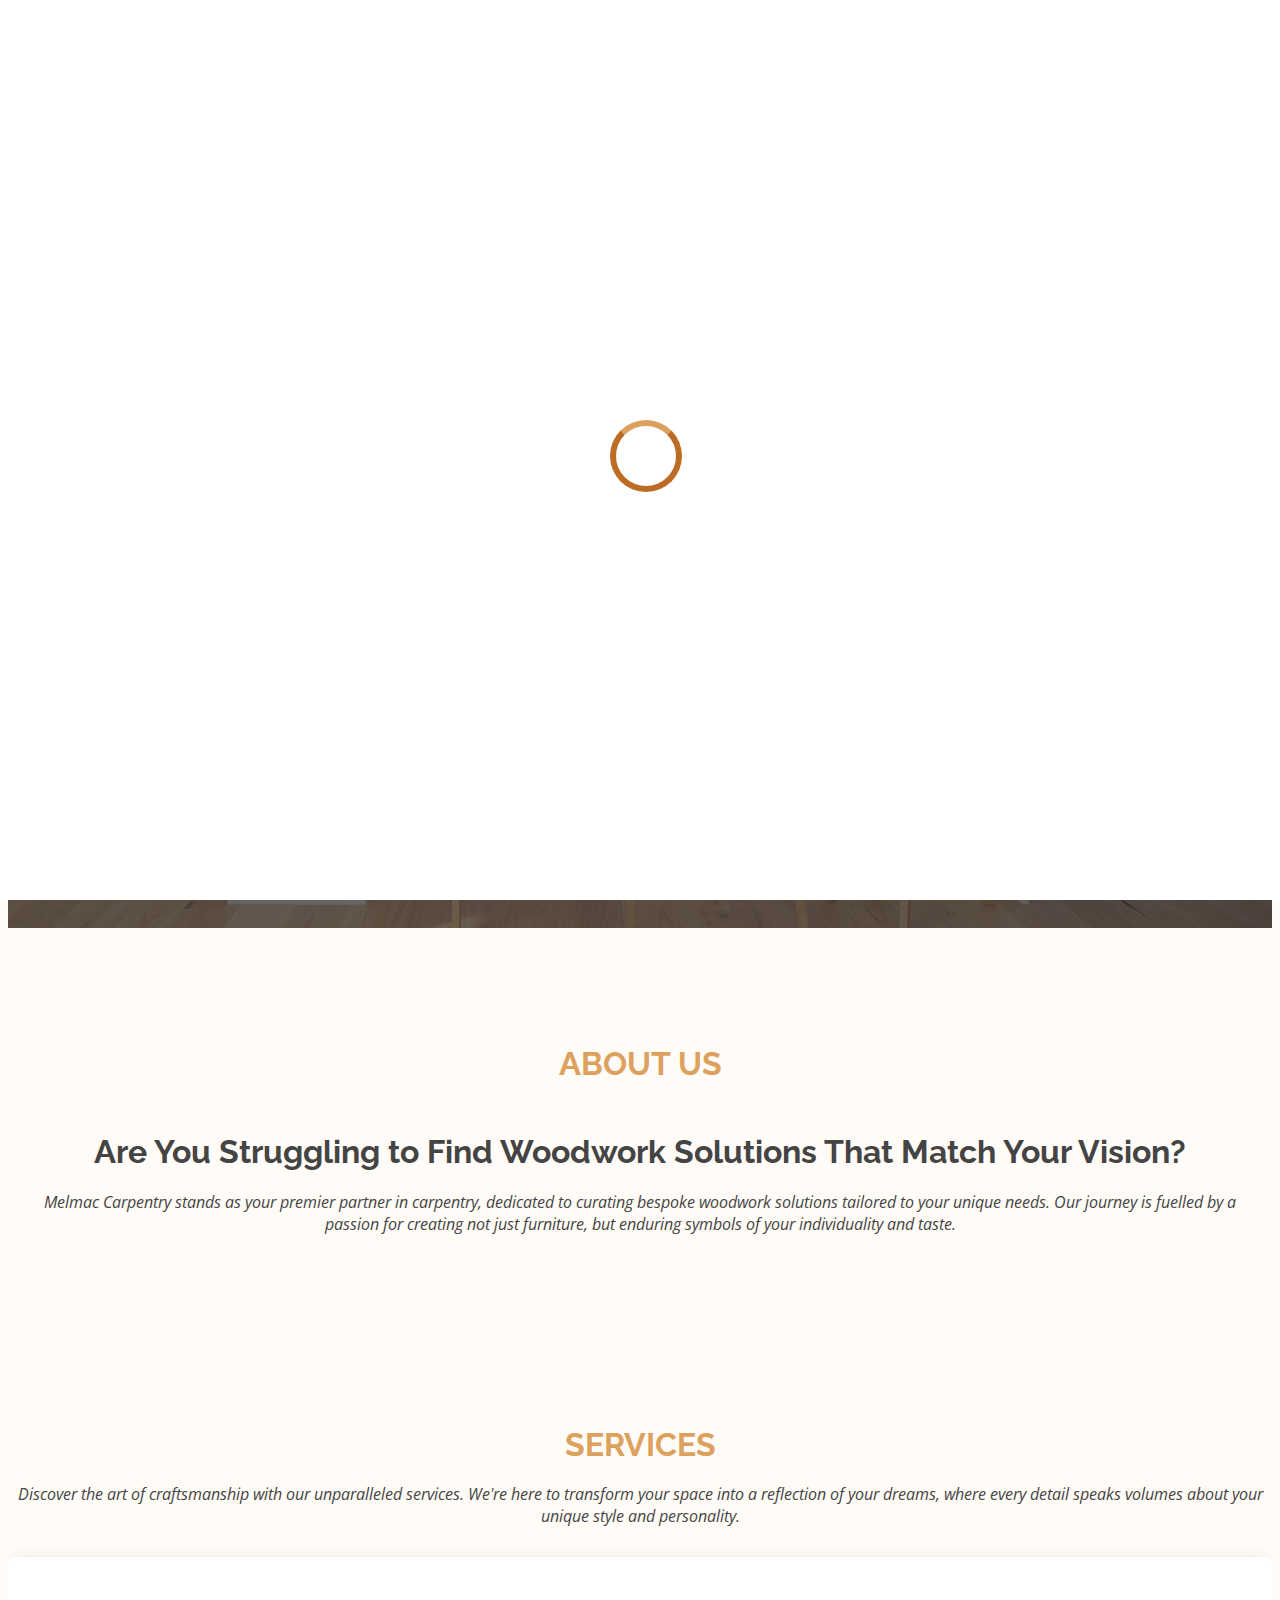
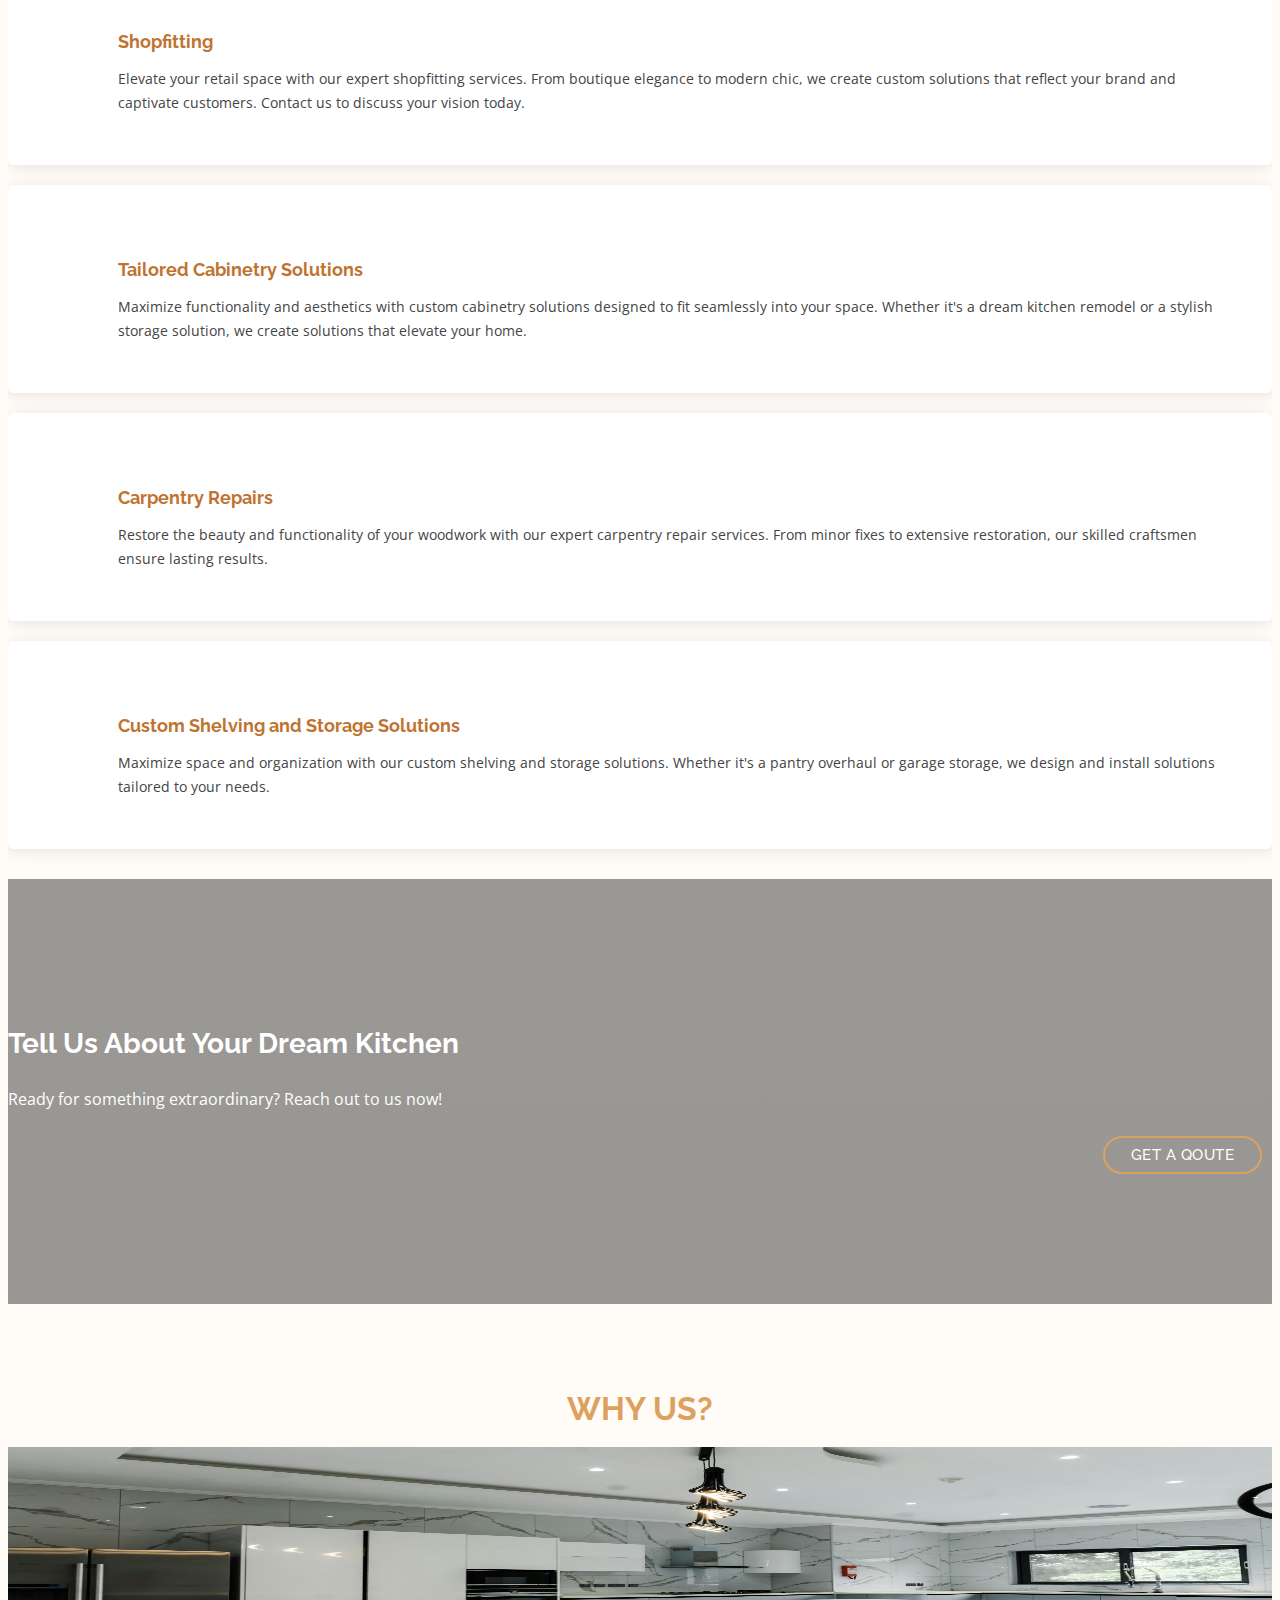
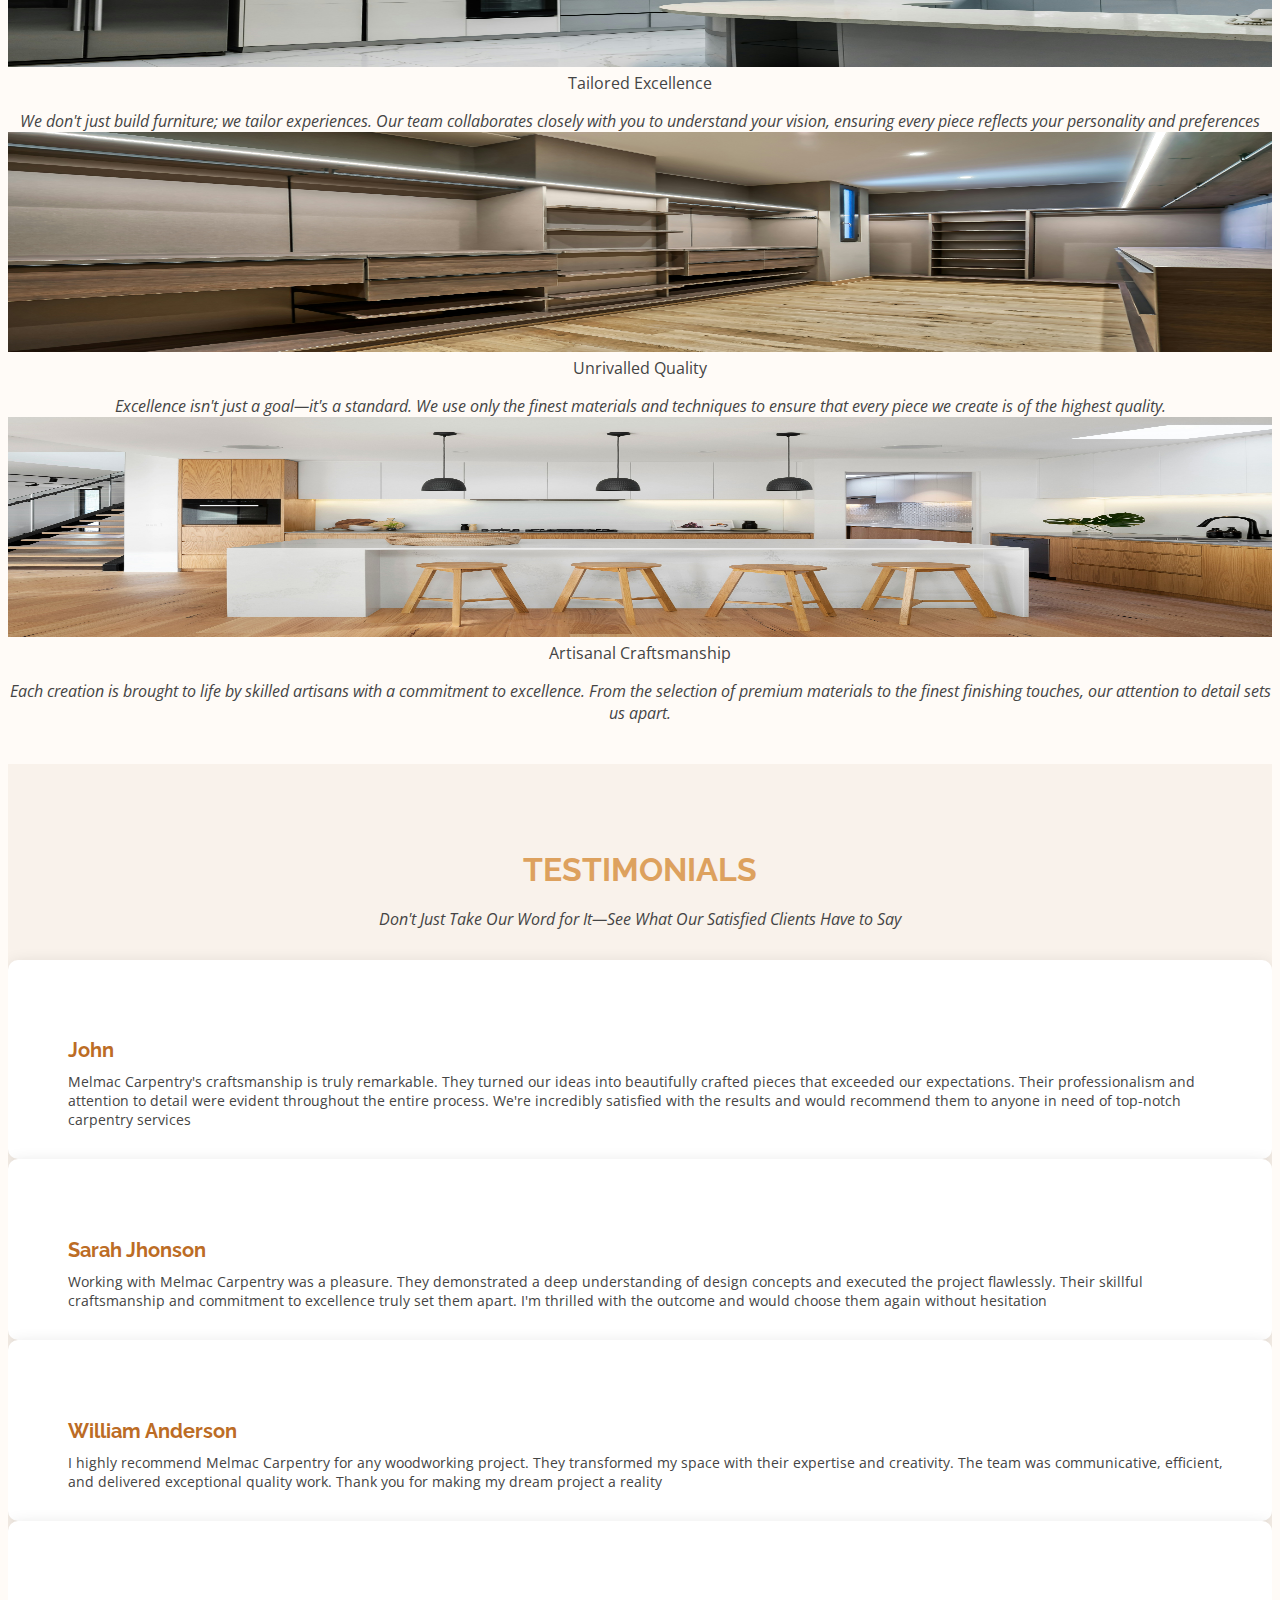
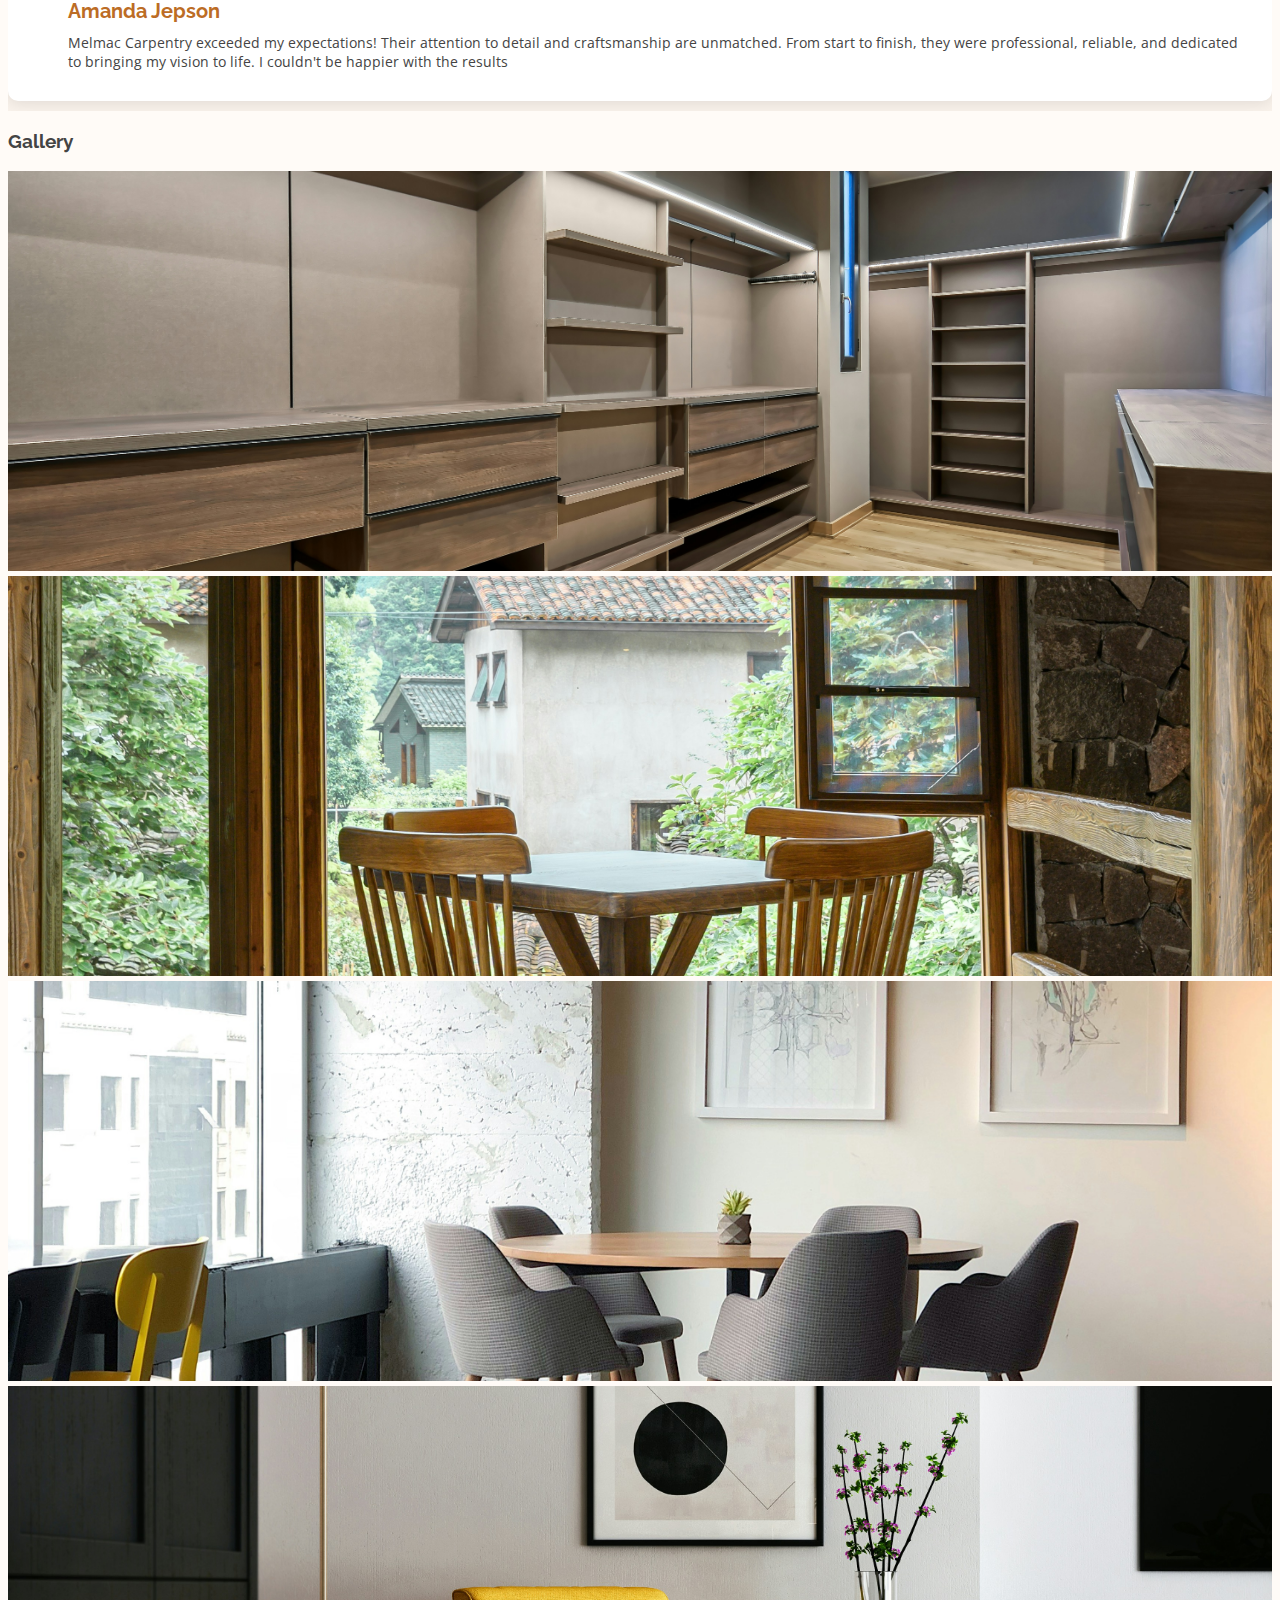
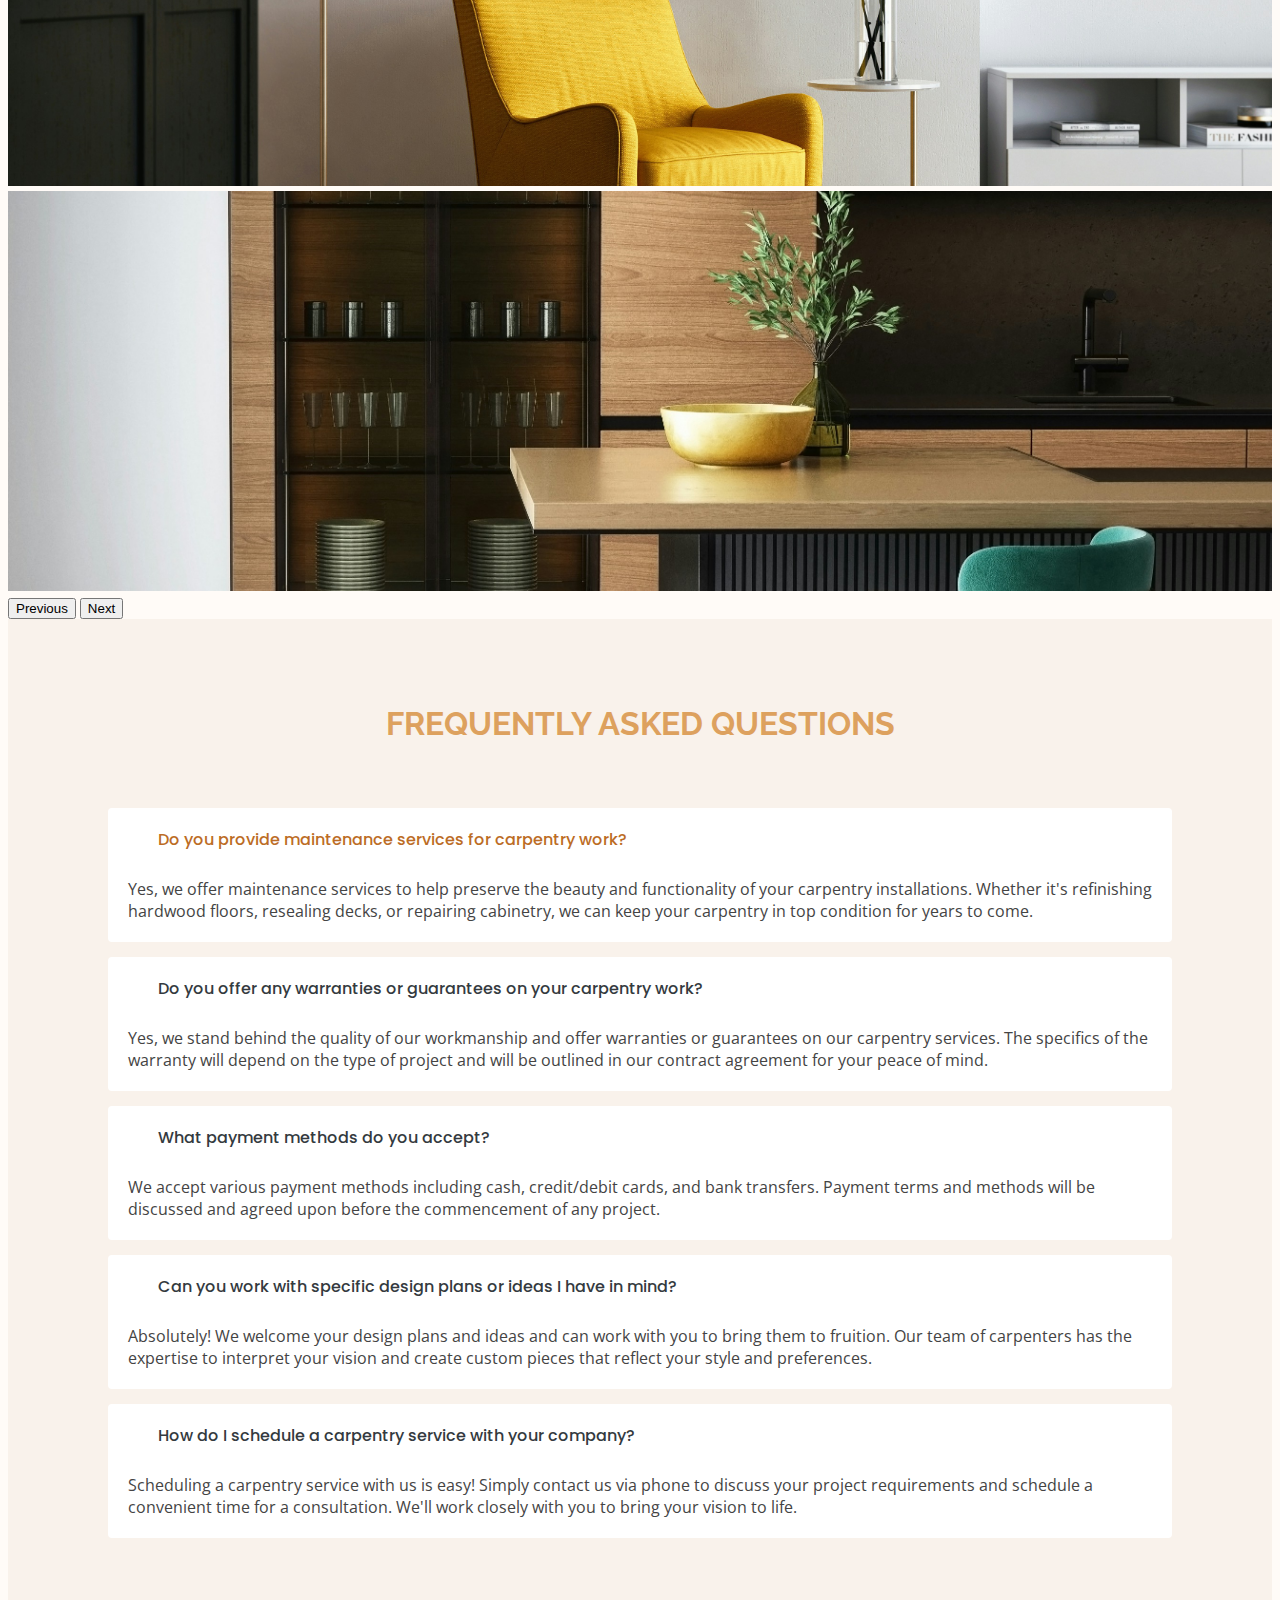
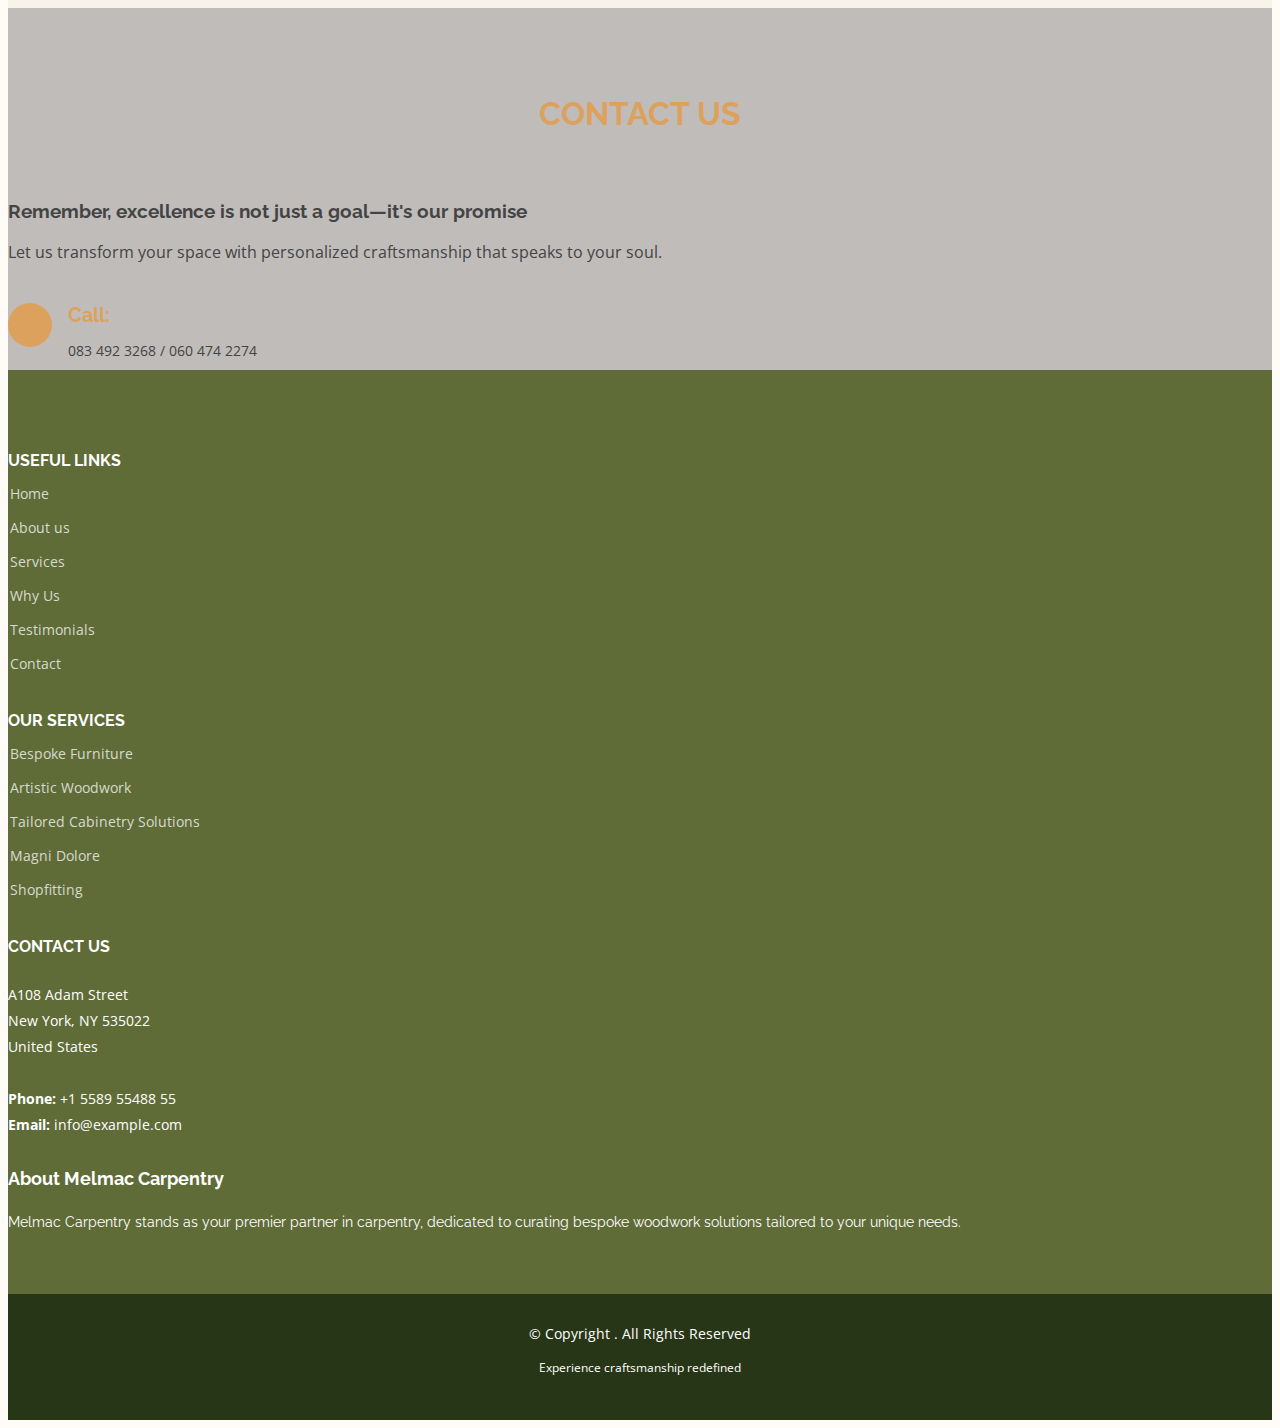
==== commit 9af680ac: "new thing" ====
--- a/melmac/Anyar/index.html
+++ b/melmac/Anyar/index.html
@@ -461,7 +461,7 @@
 
 <!-- image silder -->
 <div class="container mt-5">
-  <h4 class="mb-4 text-center  img-heading">Gallery</h4>
+  <h3 class="mb-4 text-center  img-heading">Gallery</h3>
   <div id="imageSlider" class="carousel slide" data-bs-ride="carousel">
     <div class="carousel-inner">
       <div class="carousel-item active">
@@ -636,7 +636,22 @@
           <div class="section-title">
             <h2 class="text-white">Contact Us</h2>
           </div>
-
+          <!-- <div class="container mt-5">
+            <h1 class="mb-4">Get a Quote</h1>
+            <form class="d-block">
+              <div class="form-group mb-2">
+                <input type="text" class="form-control form-control-sm" placeholder="Name">
+              </div>
+              <div class="form-group mb-2">
+                <input type="email" class="form-control form-control-sm" placeholder="Email">
+              </div>
+              <div class="form-group mb-2">
+                <textarea class="form-control form-control-sm" rows="3" placeholder="Message"></textarea>
+              </div>
+              <button type="submit" class="btn btn-sm btn-primary">Submit</button>
+            </form>
+          </div> -->
+          
           <div
             class="row mt-1 d-flex justify-content-end mb-5"
             data-aos="fade-right"
@@ -649,7 +664,7 @@
                 speaks to your soul.
               </p>
             </div>
-
+   
             <div
               class="col-lg-6 mt-lg-0"
               data-aos="fade-left"
@@ -662,6 +677,7 @@
                   <p class="text-white">083 492 3268 / 060 474 2274</p>
                 </div>
               </div>
+              
             </div>
           </div>
         </div>
@@ -671,32 +687,15 @@
     <!-- End #main -->
 
     <!-- ======= Footer ======= -->
+  
     <footer id="footer">
+     
       <div class="footer-top">
+          
         <div class="container">
           <div class="row">
-            <div class="container mt-5">
-              <h1 class="mb-4">Get a Quote</h1>
-              <form>
-                <div class="mb-3">
-                  <label for="name" class="form-label">Your Name</label>
-                  <input type="text" class="form-control" id="name" placeholder="Enter your name">
-                </div>
-                <div class="mb-3">
-                  <label for="email" class="form-label">Your Email</label>
-                  <input type="email" class="form-control" id="email" placeholder="Enter your email">
-                </div>
-                <div class="mb-3">
-                  <label for="phone" class="form-label">Your Phone</label>
-                  <input type="tel" class="form-control" id="phone" placeholder="Enter your phone number">
-                </div>
-                <div class="mb-3">
-                  <label for="message" class="form-label">Message</label>
-                  <textarea class="form-control" id="message" rows="3" placeholder="Enter your message"></textarea>
-                </div>
-                <button type="submit" class="btn btn-primary">Submit</button>
-              </form>
-            </div>
+            
+          
             <div class="col-lg-3 col-md-6 footer-links">
               <h4>Useful Links</h4>
               <ul>
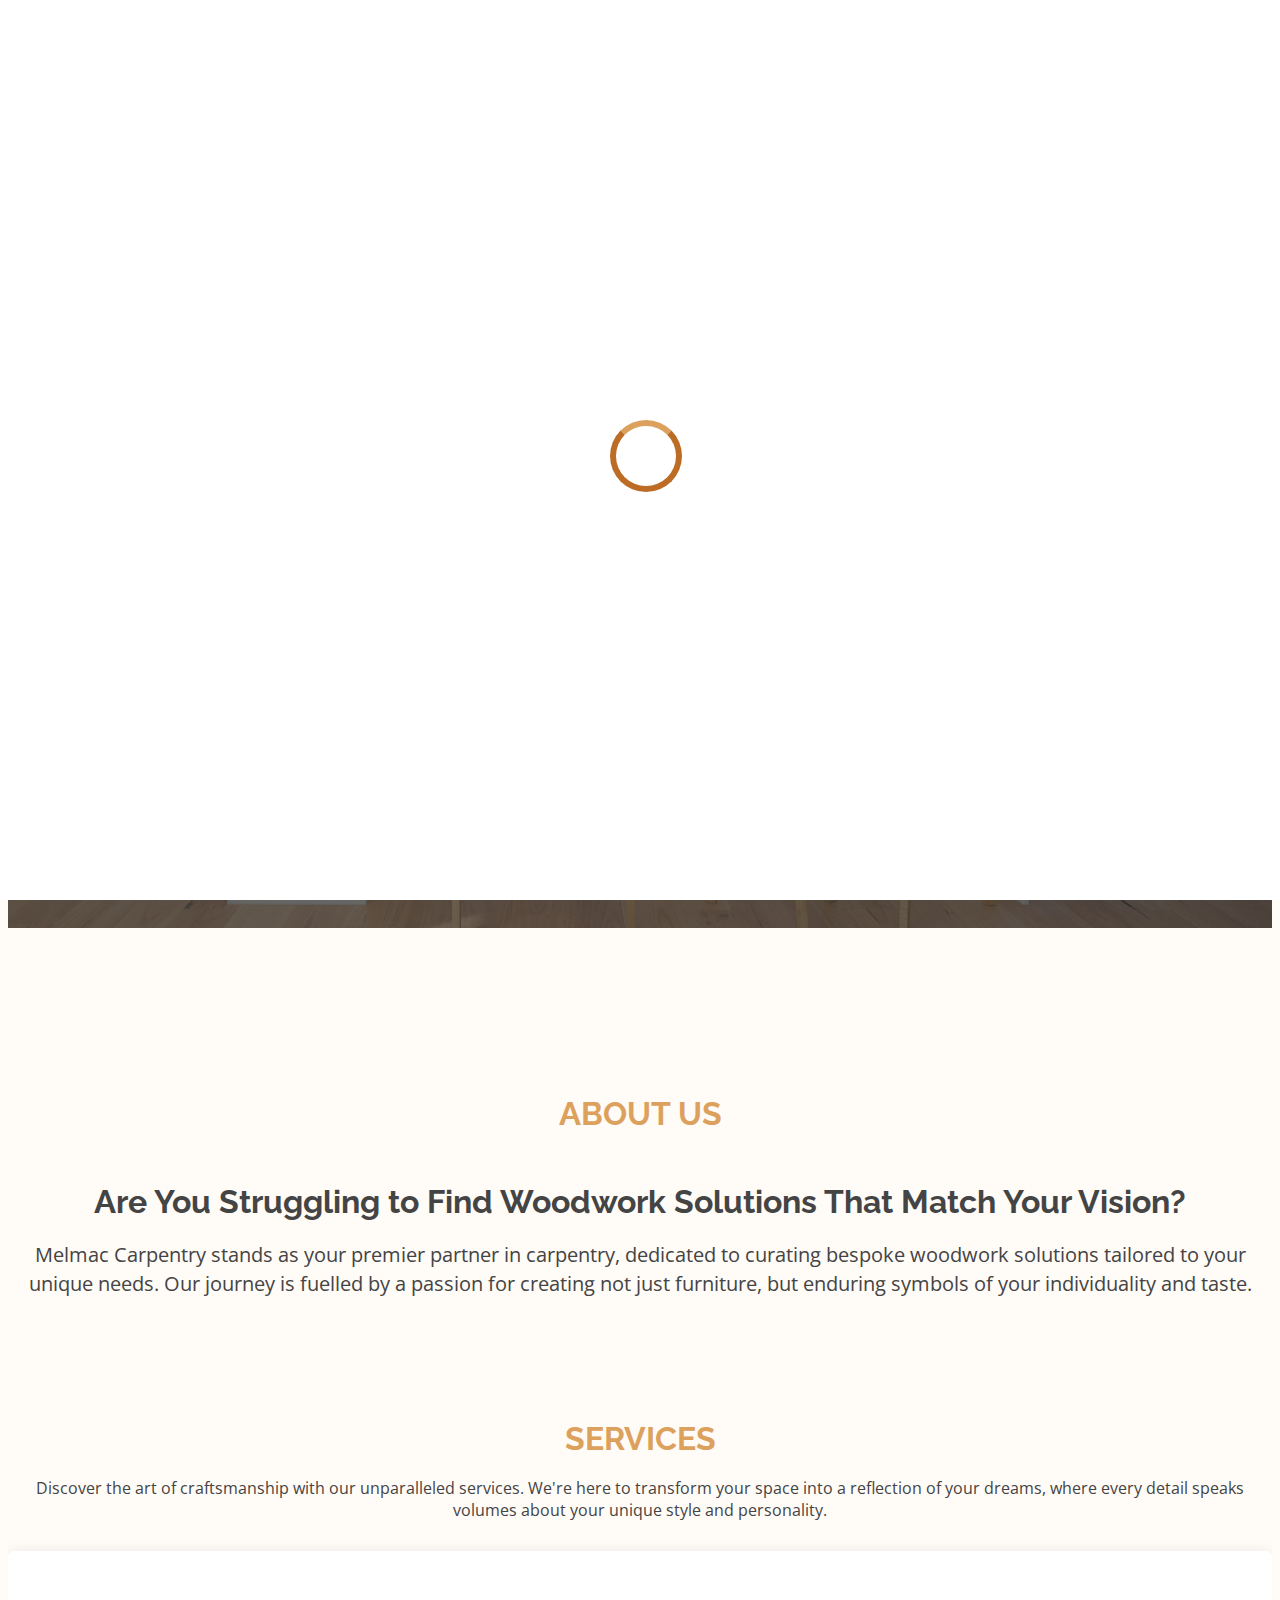
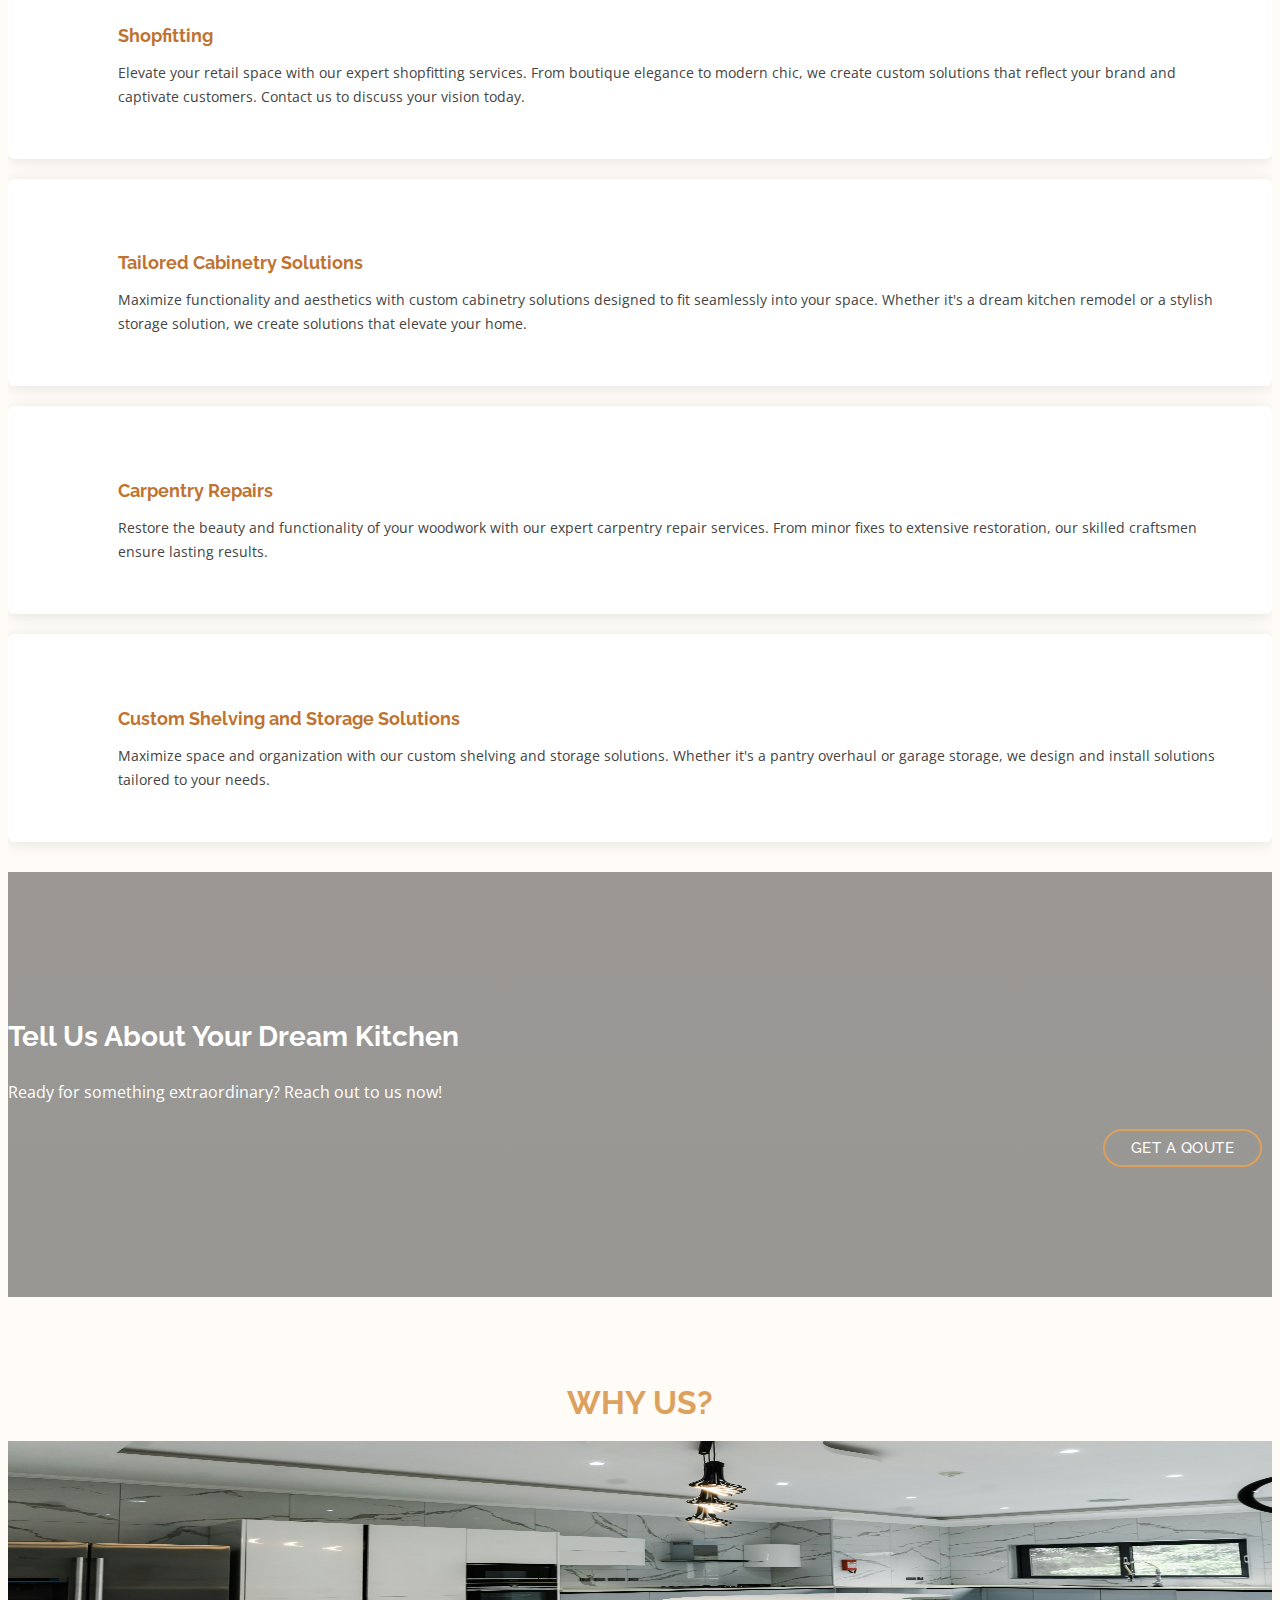
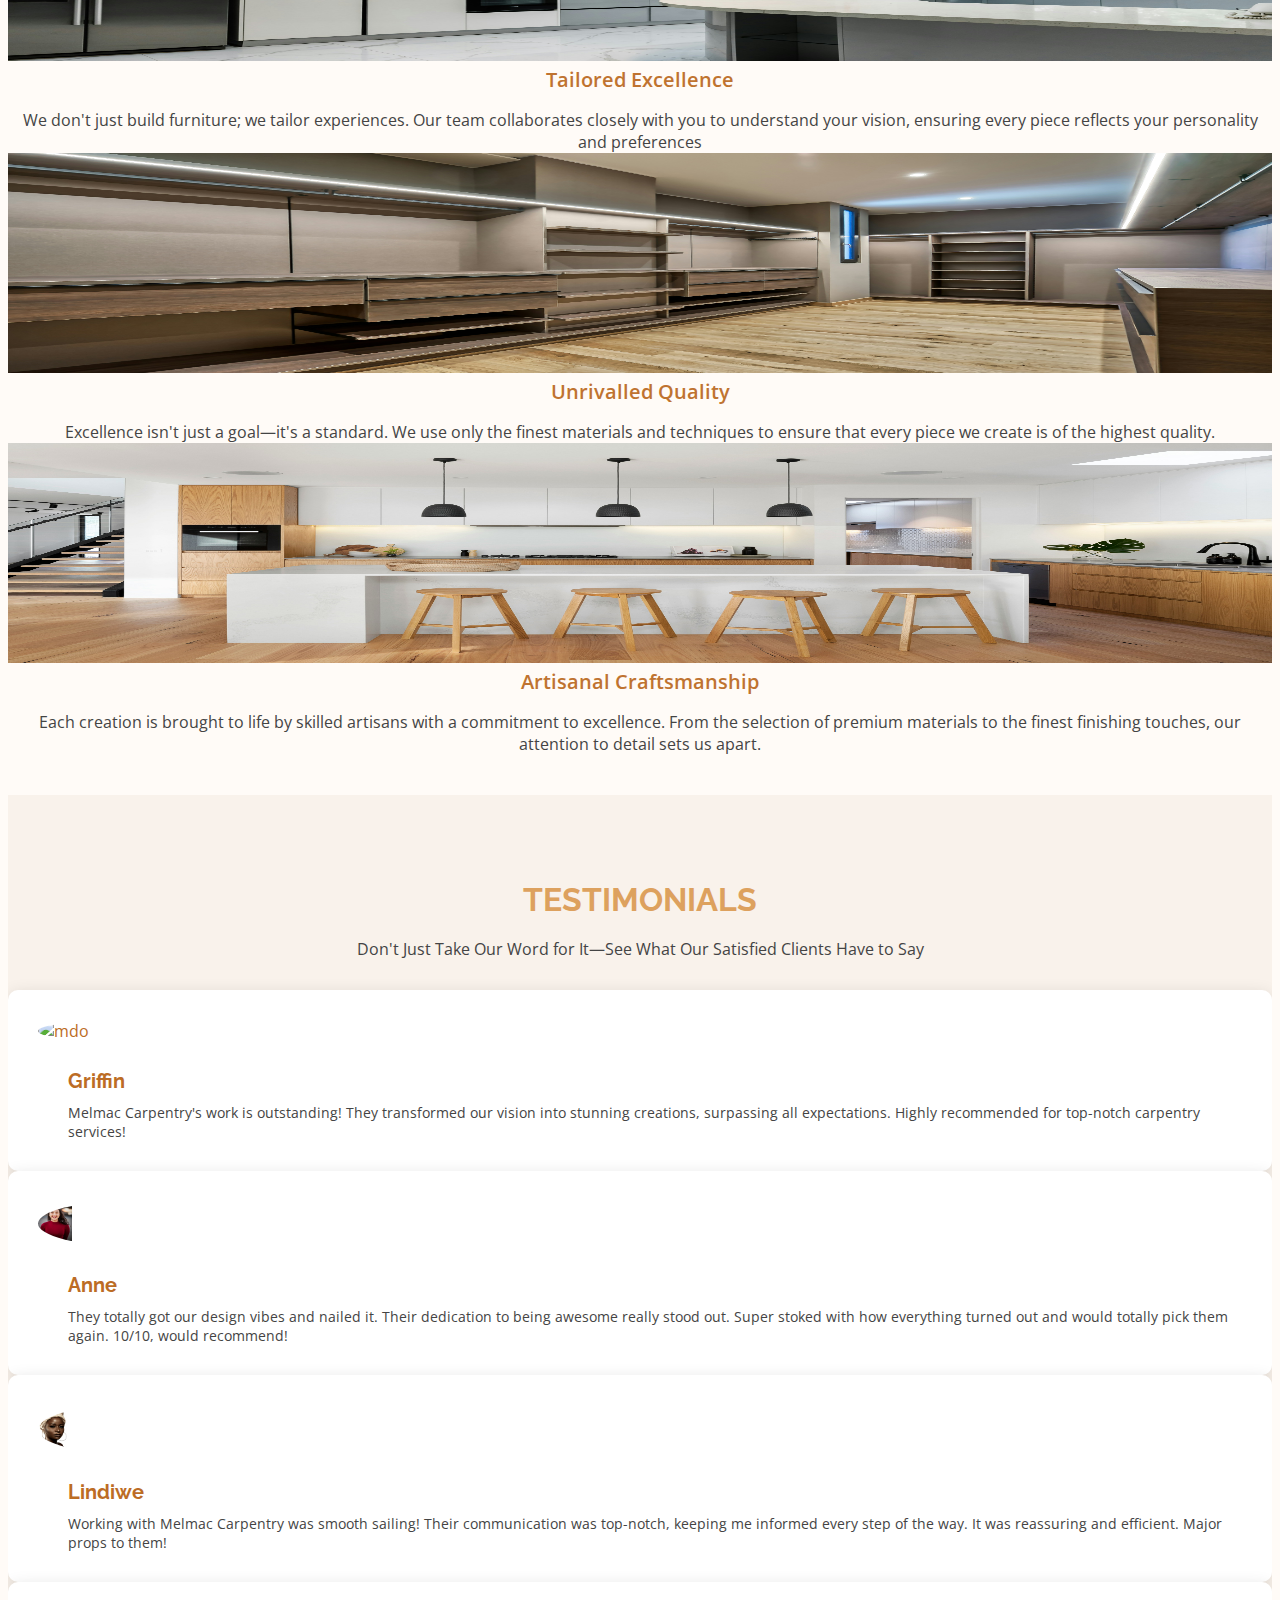
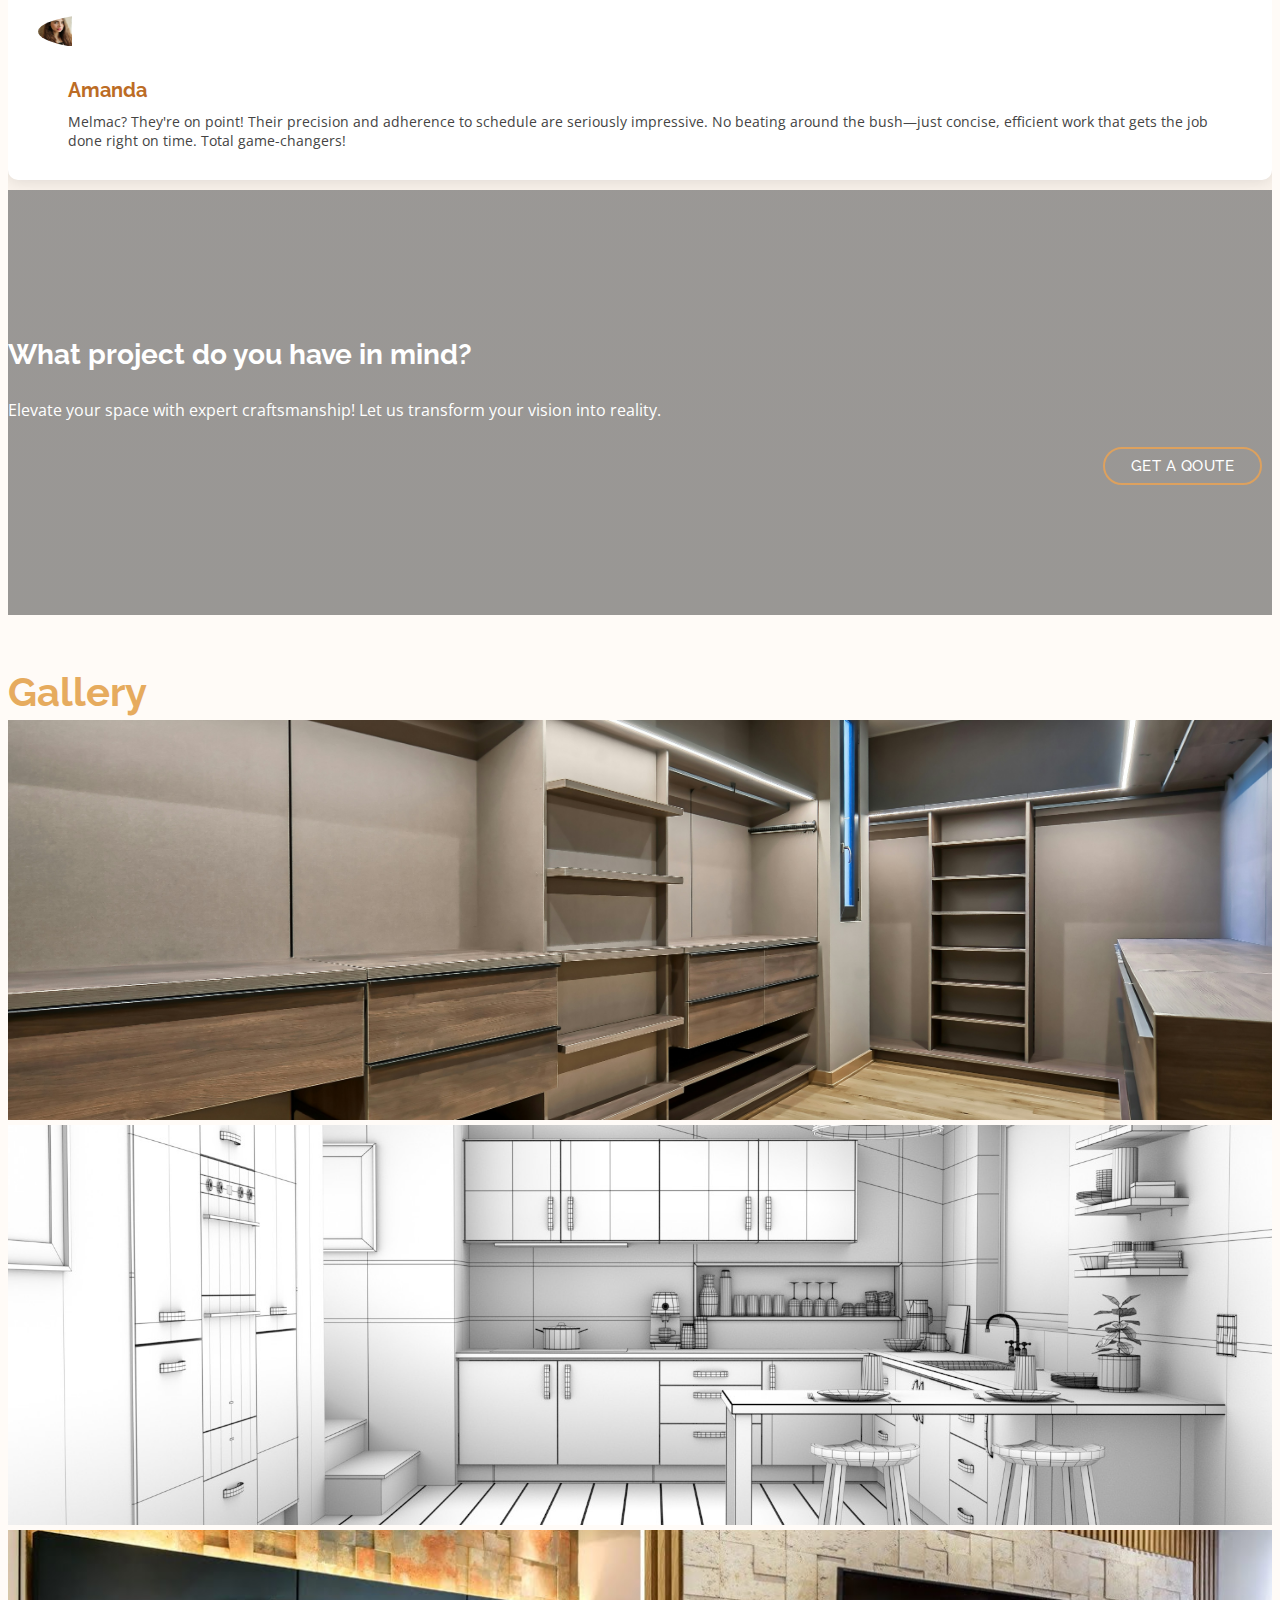
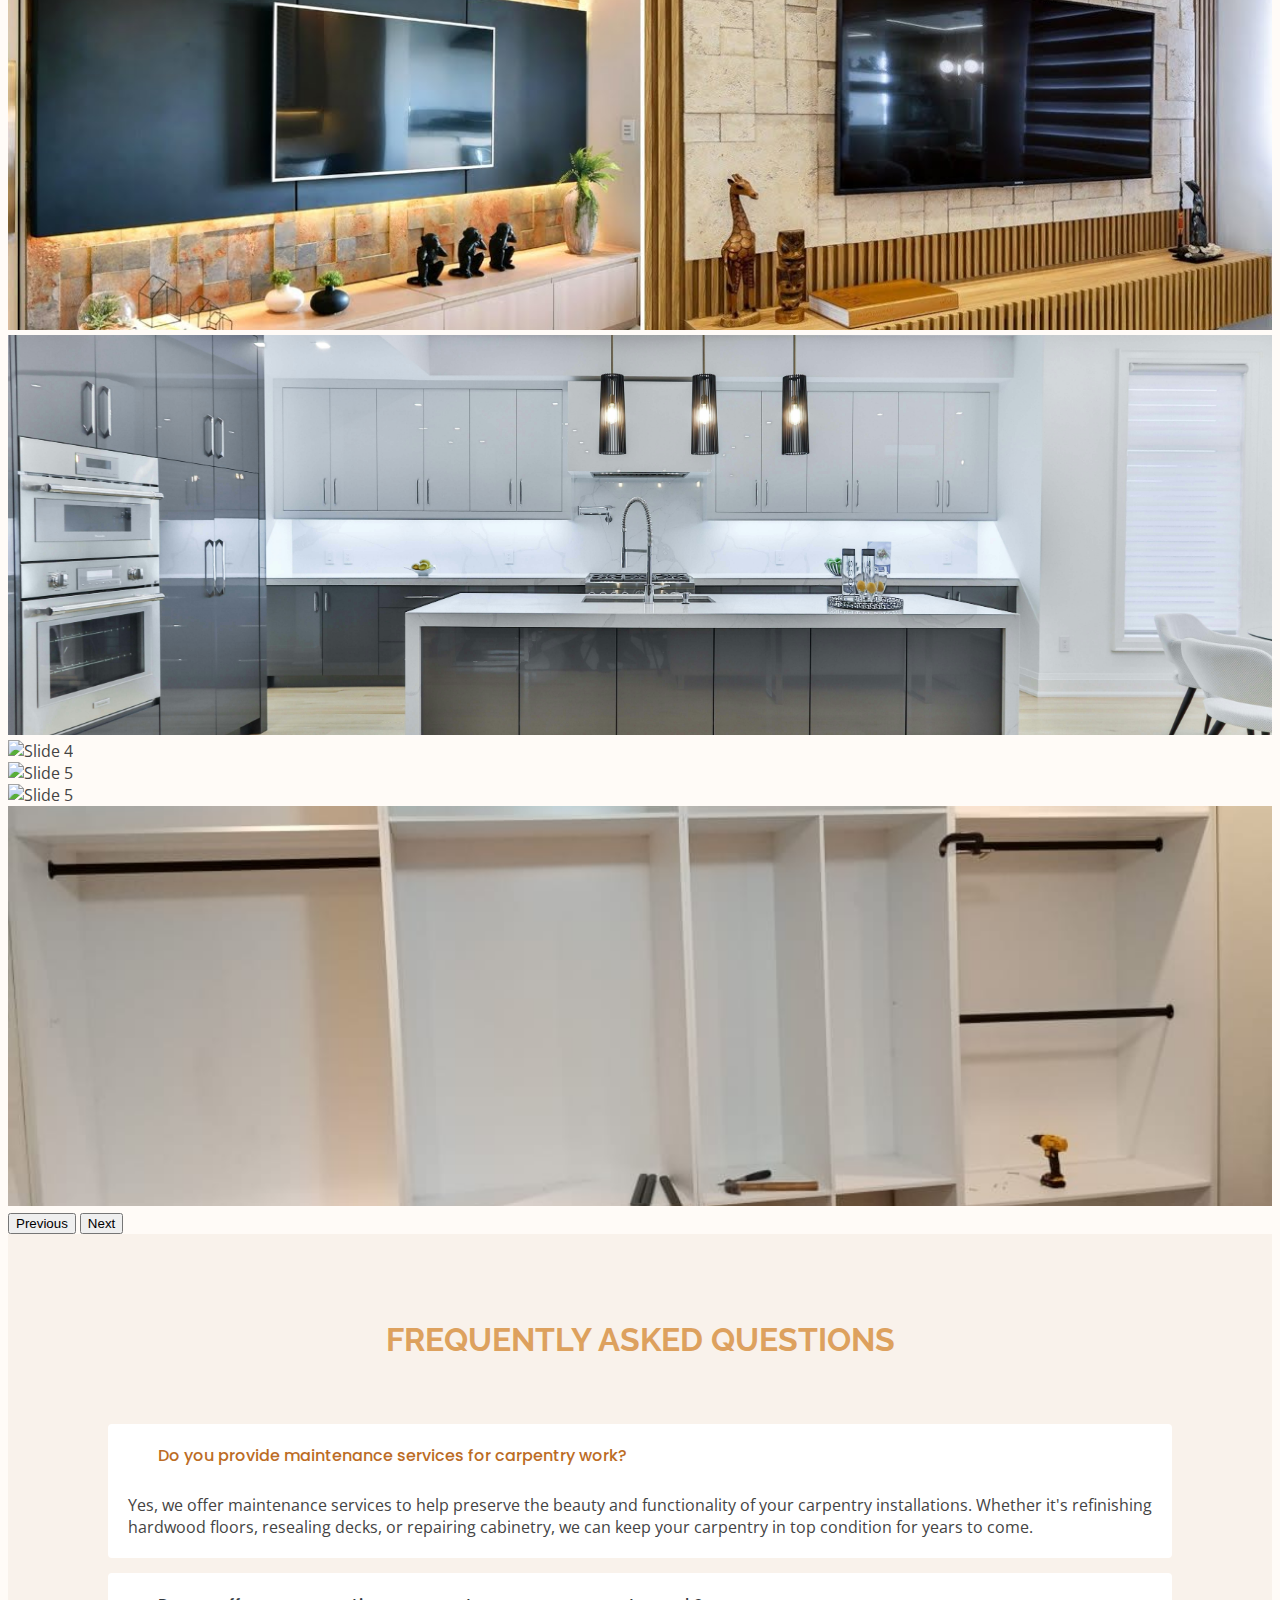
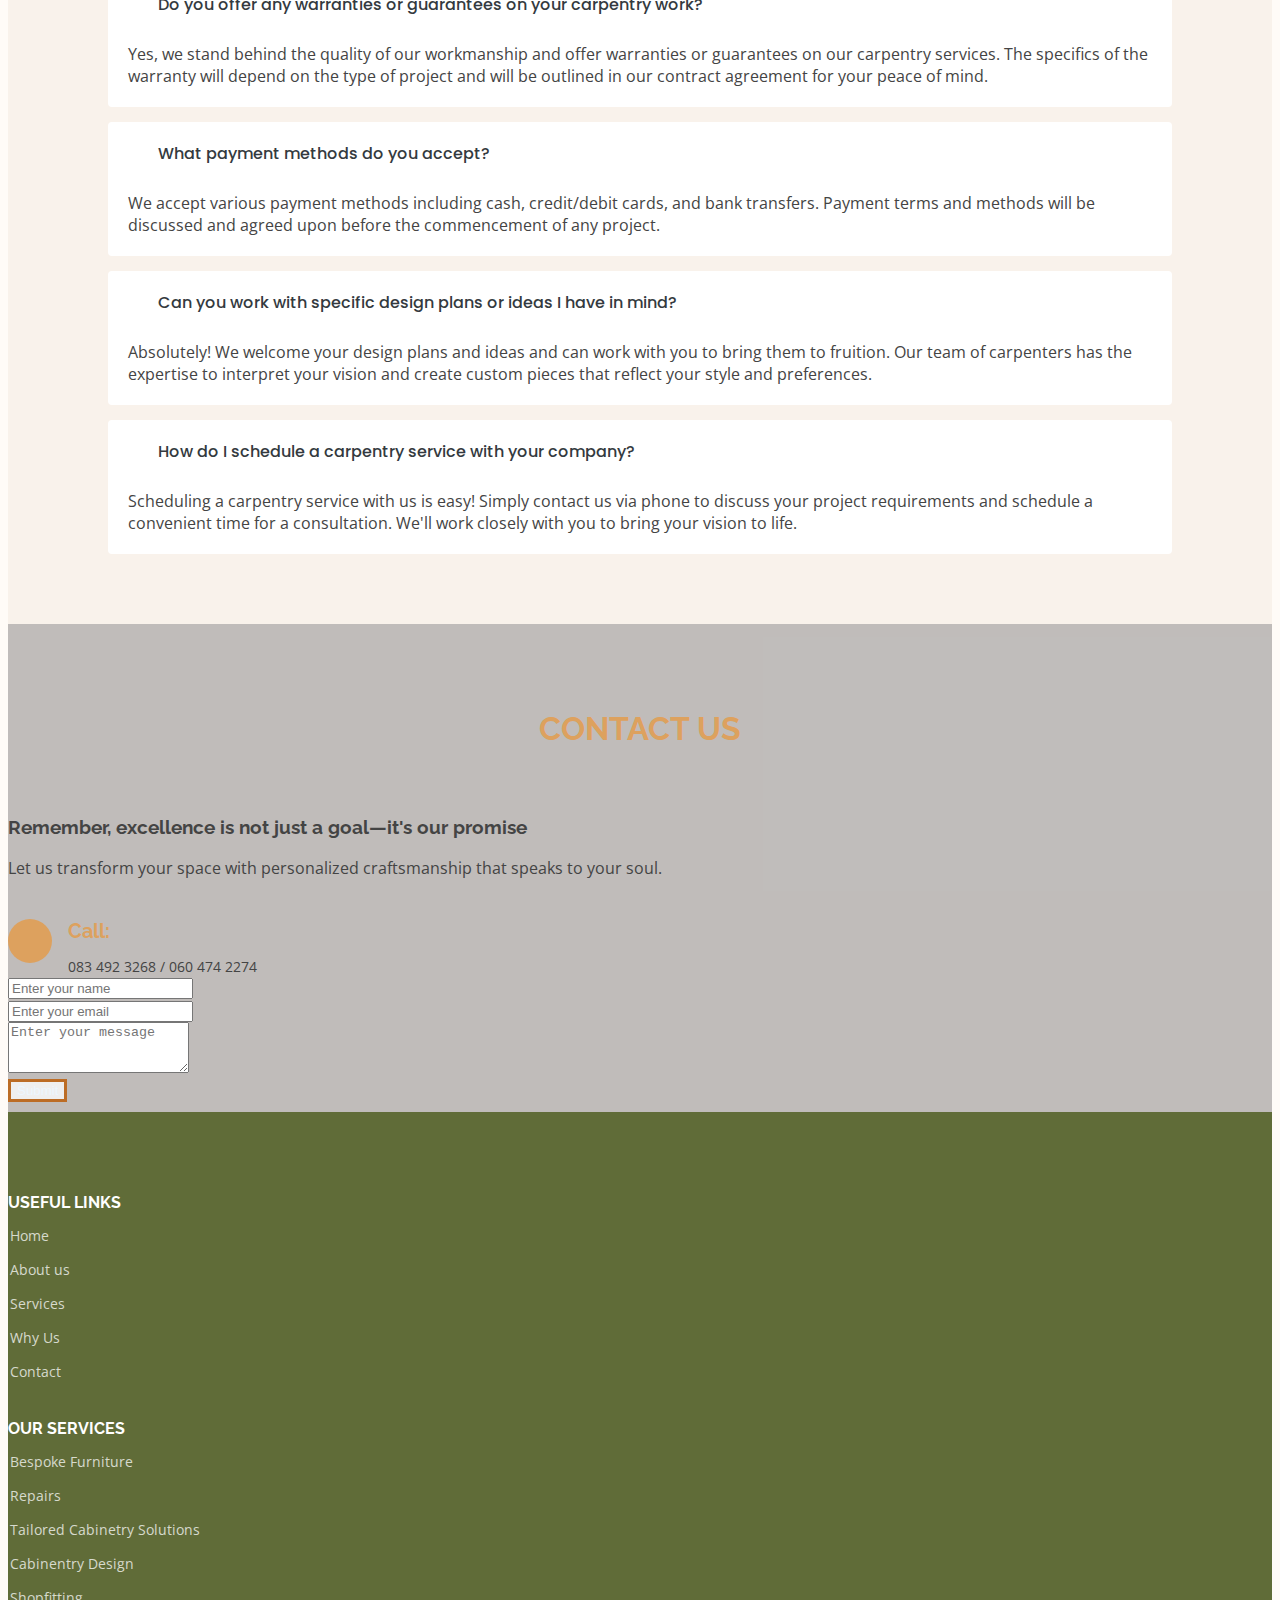
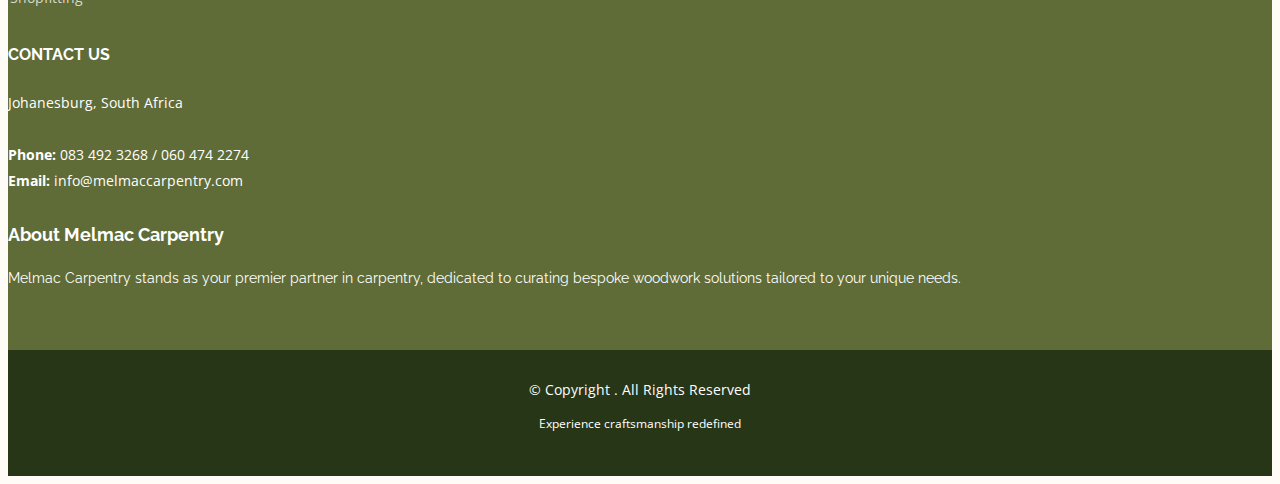
==== commit ca9ac51a: "testimonials updated" ====
--- a/melmac/Anyar/index.html
+++ b/melmac/Anyar/index.html
@@ -54,7 +54,7 @@
           2274
         </div>
         <div class="cta d-none d-md-block">
-          <a href="#about" class="scrollto">Get A Qoute</a>
+          <a href="#contact" class="scrollto">Get A Qoute</a>
         </div>
       </div>
     </div>
@@ -72,7 +72,7 @@
             <li><a class="nav-link scrollto" href="#about">About</a></li>
             <li><a class="nav-link scrollto" href="#services">Services</a></li>
             <li>
-              <a class="nav-link scrollto" href="#portfolio">Why us</a>
+              <a class="nav-link scrollto" href="#why-us">Why us</a>
             </li>
 
             <li><a class="nav-link scrollto" href="#contact">Contact</a></li>
@@ -130,7 +130,7 @@
                     Are You Struggling to Find Woodwork Solutions That Match
                     Your Vision?
                   </h1>
-                  <p class="pt-3">
+                  <p class="pt-3 about-p display-6">
                     Melmac Carpentry stands as your premier partner in
                     carpentry, dedicated to curating bespoke woodwork solutions
                     tailored to your unique needs. Our journey is fuelled by a
@@ -158,7 +158,7 @@
       <section id="services" class="services">
         <div class="container" data-aos="fade-up">
           <div class="section-title">
-            <h2>Services</h2>
+            <h2 class="pb-5">Services</h2>
             <p>
               Discover the art of craftsmanship with our unparalleled services.
               We're here to transform your space into a reflection of your
@@ -174,7 +174,7 @@
               data-aos-delay="100"
             >
               <div class="icon-box">
-                <i class="bi bi-card-checklist"></i>
+                <i class="bi bi-shop"></i>
                 <h4><a href="#">Shopfitting</a></h4>
                 <p>
                   Elevate your retail space with our expert shopfitting
@@ -190,7 +190,7 @@
               data-aos-delay="200"
             >
               <div class="icon-box">
-                <i class="bi bi-bar-chart"></i>
+                <i class="bi bi-card-checklist"></i>
                 <h4><a href="#">Tailored Cabinetry Solutions</a></h4>
                 <p>
                   Maximize functionality and aesthetics with custom cabinetry
@@ -206,7 +206,7 @@
               data-aos-delay="400"
             >
               <div class="icon-box">
-                <i class="bi bi-brightness-high"></i>
+                <i class="bi bi-tools"></i>
                 <h4><a href="#">Carpentry Repairs</a></h4>
                 <p>
                   Restore the beauty and functionality of your woodwork with our
@@ -222,7 +222,7 @@
               data-aos-delay="500"
             >
               <div class="icon-box">
-                <i class="bi bi-calendar4-week"></i>
+                <i class="bi bi-easel"></i>
                 <h4><a href="#">Custom Shelving and Storage Solutions</a></h4>
                 <p>
                   Maximize space and organization with our custom shelving and
@@ -253,7 +253,7 @@
               </p>
             </div>
             <div class="col-lg-3 cta-btn-container text-center">
-              <a class="cta-btn align-middle" href="#">Get A Qoute</a>
+              <a class="cta-btn align-middle" href="#contact">Get A Qoute</a>
             </div>
           </div>
         </div>
@@ -261,7 +261,7 @@
       <!-- End Cta Section -->
 
       <!-- ======= Portfoio Section ======= -->
-      <section id="portfolio" class="portfoio">
+      <section id="why-us" class="why-us">
         <div class="container" data-aos="fade-up">
           <div class="section-title">
             <h2>WHY US?</h2>
@@ -364,8 +364,8 @@
       <!-- End Portfoio Section -->
 
       <!-- ======= Testimonials ======= -->
-      <section id="team" class="team section-bg">
-        <div class="container" data-aos="fade-up">
+      <section id="team" class="testimonials section-bg pb-5">
+        <div class="container pb-5" data-aos="fade-up">
           <div class="section-title">
             <h2>Testimonials</h2>
             <p>
@@ -378,16 +378,30 @@
             <div class="col-lg-6" data-aos="fade-up" data-aos-delay="100">
               <div class="member d-flex align-items-start">
                 <div class="pic">
-                  <img
-                    src="assets/img/team/team-1.jpg"
-                    class="img-fluid"
-                    alt=""
-                  />
+                  <a
+                    href="#"
+                    class="d-flex align-items-center justify-content-center p-3 link-body-emphasis text-decoration-none"
+                    aria-expanded="false"
+                  >
+                    <img
+                      src="https://github.com/mdo.png"
+                      alt="mdo"
+                      width="34"
+                      height="34"
+                      class="rounded-circle"
+                    />
+                  </a>
                 </div>
                 <div class="member-info">
-                  <h4>John</h4>
+                  <h4>Griffin</h4>
+                  <i class="bi bi-star-fill"></i>
+                  <i class="bi bi-star-fill"></i>
+                  <i class="bi bi-star-fill"></i>
+                  <i class="bi bi-star-fill"></i>
                   <p>
-                    Melmac Carpentry's craftsmanship is truly remarkable. They turned our ideas into beautifully crafted pieces that exceeded our expectations. Their professionalism and attention to detail were evident throughout the entire process. We're incredibly satisfied with the results and would recommend them to anyone in need of top-notch carpentry services
+                    Melmac Carpentry's work is outstanding! They transformed our
+                    vision into stunning creations, surpassing all expectations.
+                    Highly recommended for top-notch carpentry services!
                   </p>
                 </div>
               </div>
@@ -400,17 +414,33 @@
             >
               <div class="member d-flex align-items-start">
                 <div class="pic">
-                  <img
-                    src="assets/img/team/team-2.jpg"
-                    class="img-fluid"
-                    alt=""
-                  />
+                  <a
+                    href="#"
+                    class="d-flex align-items-center justify-content-center p-3 link-body-emphasis text-decoration-none"
+                    aria-expanded="false"
+                  >
+                    <img
+                      src="./assets/images/anne.jpg"
+                      alt="mdo"
+                      width="34"
+                      height="40"
+                      class="rounded-circle"
+                    />
+                  </a>
                 </div>
                 <div class="member-info">
-                  <h4>Sarah Jhonson</h4>
-                 
-                  <p>Working with Melmac Carpentry was a pleasure. They demonstrated a deep understanding of design concepts and executed the project flawlessly. Their skillful craftsmanship and commitment to excellence truly set them apart. I'm thrilled with the outcome and would choose them again without hesitation</p>
-                
+                  <h4>Anne</h4>
+                  <i class="bi bi-star-fill"></i>
+                  <i class="bi bi-star-fill"></i>
+                  <i class="bi bi-star-fill"></i>
+                  <i class="bi bi-star-fill"></i>
+                  <i class="bi bi-star-half"></i>
+                  <p>
+                    They totally got our design vibes and nailed it. Their
+                    dedication to being awesome really stood out. Super stoked
+                    with how everything turned out and would totally pick them
+                    again. 10/10, would recommend!
+                  </p>
                 </div>
               </div>
             </div>
@@ -418,19 +448,33 @@
             <div class="col-lg-6 mt-4" data-aos="fade-up" data-aos-delay="300">
               <div class="member d-flex align-items-start">
                 <div class="pic">
-                  <img
-                    src="assets/img/team/team-3.jpg"
-                    class="img-fluid"
-                    alt=""
-                  />
+                  <a
+                    href="#"
+                    class="d-flex align-items-center justify-content-center p-3 link-body-emphasis text-decoration-none"
+                    aria-expanded="false"
+                  >
+                    <img
+                      src="./assets/images/lindiwe.jpg"
+                      alt="mdo"
+                      width="34"
+                      height="44"
+                      class="rounded-circle"
+                    />
+                  </a>
                 </div>
                 <div class="member-info">
-                  <h4>William Anderson</h4>
-                 
+                  <h4>Lindiwe</h4>
+                  <i class="bi bi-star-fill"></i>
+                  <i class="bi bi-star-fill"></i>
+                  <i class="bi bi-star-fill"></i>
+                  <i class="bi bi-star-fill"></i>
+                  <i class="bi bi-star-half"></i>
                   <p>
-                    I highly recommend Melmac Carpentry for any woodworking project. They transformed my space with their expertise and creativity. The team was communicative, efficient, and delivered exceptional quality work. Thank you for making my dream project a reality
+                    Working with Melmac Carpentry was smooth sailing! Their
+                    communication was top-notch, keeping me informed every step
+                    of the way. It was reassuring and efficient. Major props to
+                    them!
                   </p>
-                
                 </div>
               </div>
             </div>
@@ -438,58 +482,141 @@
             <div class="col-lg-6 mt-4" data-aos="fade-up" data-aos-delay="400">
               <div class="member d-flex align-items-start">
                 <div class="pic">
-                  <img
-                    src="assets/img/team/team-4.jpg"
-                    class="img-fluid"
-                    alt=""
-                  />
+                  <a
+                    href="#"
+                    class="d-flex align-items-center justify-content-center p-3 link-body-emphasis text-decoration-none"
+                    aria-expanded="false"
+                  >
+                    <img
+                      src="./assets/images/amanda.jpg"
+                      alt="mdo"
+                      width="34"
+                      height="34"
+                      class="rounded-circle"
+                    />
+                  </a>
                 </div>
                 <div class="member-info">
-                  <h4>Amanda Jepson</h4>
-                 
+                  <h4>Amanda</h4>
+                  <i class="bi bi-star-fill"></i>
+                  <i class="bi bi-star-fill"></i>
+                  <i class="bi bi-star-fill"></i>
+                  <i class="bi bi-star-fill"></i>
                   <p>
-                    Melmac Carpentry exceeded my expectations! Their attention to detail and craftsmanship are unmatched. From start to finish, they were professional, reliable, and dedicated to bringing my vision to life. I couldn't be happier with the results
-                </p>
+                    Melmac? They're on point! Their precision and adherence to
+                    schedule are seriously impressive. No beating around the
+                    bush—just concise, efficient work that gets the job done
+                    right on time. Total game-changers!
+                  </p>
                 </div>
               </div>
             </div>
           </div>
         </div>
       </section>
-      <!-- End Team Section -->
-
-
-<!-- image silder -->
-<div class="container mt-5">
-  <h3 class="mb-4 text-center  img-heading">Gallery</h3>
-  <div id="imageSlider" class="carousel slide" data-bs-ride="carousel">
-    <div class="carousel-inner">
-      <div class="carousel-item active">
-        <img src="./assets/images/closet.jpg" class="d-block w-100" alt="Slide 1">
+      <!-- End Testimonials Section -->
+
+      <!-- ======= Cta Section ======= -->
+      <section id="cta" class="cta cta-s">
+        <div class="container">
+          <div class="row" data-aos="zoom-in">
+            <div class="col-lg-9 text-center text-lg-start">
+              <h3>What project do you have in mind?</h3>
+              <p class="pt-3">
+                Elevate your space with expert craftsmanship! Let us transform
+                your vision into reality.
+              </p>
+            </div>
+            <div class="col-lg-3 cta-btn-container text-center">
+              <a class="cta-btn align-middle" href="#contact">Get A Qoute</a>
+            </div>
+          </div>
+        </div>
+      </section>
+      <!-- End Cta Section -->
+
+      <!-- image silder -->
+      <div class="container mt-5">
+        <h4 class="mb-4 text-center img-heading">Gallery</h4>
+        <div id="imageSlider" class="carousel slide" data-bs-ride="carousel">
+          <div class="carousel-inner">
+            <div class="carousel-item active">
+              <img
+                src="./assets/images/closet.jpg"
+                class="d-block w-100"
+                alt="Slide 1"
+              />
+            </div>
+            <div class="carousel-item">
+              <img
+                src="./assets/images/kitchen-sketch.jpg"
+                class="d-block w-100"
+                alt="Slide 2"
+              />
+            </div>
+            <div class="carousel-item">
+              <img
+                src="./assets/images/tv-s.jpg"
+                class="d-block w-100"
+                alt="Slide 5"
+              />
+            </div>
+            <div class="carousel-item">
+              <img
+                src="./assets/images/gray-k.jpg"
+                class="d-block w-100"
+                alt="Slide 3"
+              />
+            </div>
+            <div class="carousel-item">
+              <img
+                src="./assets/images/led-kitchen.JPG"
+                class="d-block w-100"
+                alt="Slide 4"
+              />
+            </div>
+            <div class="carousel-item">
+              <img
+                src="./assets/images/tv-stand.jpeg"
+                class="d-block w-100"
+                alt="Slide 5"
+              />
+            </div>
+            <div class="carousel-item">
+              <img
+                src="./assets/images/glass-tv-cabinet-design.jpg"
+                class="d-block w-100"
+                alt="Slide 5"
+              />
+            </div>
+            <div class="carousel-item">
+              <img
+                src="./assets/images/closet-3.JPG"
+                class="d-block w-100"
+                alt="Slide 5"
+              />
+            </div>
+          </div>
+          <button
+            class="carousel-control-prev"
+            type="button"
+            data-bs-target="#imageSlider"
+            data-bs-slide="prev"
+          >
+            <span class="carousel-control-prev-icon" aria-hidden="true"></span>
+            <span class="visually-hidden">Previous</span>
+          </button>
+          <button
+            class="carousel-control-next"
+            type="button"
+            data-bs-target="#imageSlider"
+            data-bs-slide="next"
+          >
+            <span class="carousel-control-next-icon" aria-hidden="true"></span>
+            <span class="visually-hidden">Next</span>
+          </button>
+        </div>
       </div>
-      <div class="carousel-item">
-        <img src="./assets/images/xie-yujie-nick-Uqjbh3QVF30-unsplash.jpg" class="d-block w-100" alt="Slide 2">
-      </div>
-      <div class="carousel-item">
-        <img src="./assets/images/behzad-ghaffarian-nhWgZNV85LQ-unsplash.jpg" class="d-block w-100" alt="Slide 3">
-      </div>
-      <div class="carousel-item">
-        <img src="./assets/images/kam-idris-_HqHX3LBN18-unsplash.jpg" class="d-block w-100" alt="Slide 4">
-      </div>
-      <div class="carousel-item">
-        <img src="./assets/images/kam-idris-hYb7kbu4x7E-unsplash.jpg" class="d-block w-100" alt="Slide 5">
-      </div>
-    </div>
-    <button class="carousel-control-prev" type="button" data-bs-target="#imageSlider" data-bs-slide="prev">
-      <span class="carousel-control-prev-icon " aria-hidden="true"></span>
-      <span class="visually-hidden">Previous</span>
-    </button>
-    <button class="carousel-control-next" type="button" data-bs-target="#imageSlider" data-bs-slide="next">
-      <span class="carousel-control-next-icon" aria-hidden="true"></span>
-      <span class="visually-hidden">Next</span>
-    </button>
-  </div>
-</div>
 
       <!-- ======= Frequently Asked Questions Section ======= -->
       <section id="faq" class="faq section-bg pb-5">
@@ -636,22 +763,7 @@
           <div class="section-title">
             <h2 class="text-white">Contact Us</h2>
           </div>
-          <!-- <div class="container mt-5">
-            <h1 class="mb-4">Get a Quote</h1>
-            <form class="d-block">
-              <div class="form-group mb-2">
-                <input type="text" class="form-control form-control-sm" placeholder="Name">
-              </div>
-              <div class="form-group mb-2">
-                <input type="email" class="form-control form-control-sm" placeholder="Email">
-              </div>
-              <div class="form-group mb-2">
-                <textarea class="form-control form-control-sm" rows="3" placeholder="Message"></textarea>
-              </div>
-              <button type="submit" class="btn btn-sm btn-primary">Submit</button>
-            </form>
-          </div> -->
-          
+
           <div
             class="row mt-1 d-flex justify-content-end mb-5"
             data-aos="fade-right"
@@ -663,21 +775,53 @@
                 Let us transform your space with personalized craftsmanship that
                 speaks to your soul.
               </p>
-            </div>
-   
+              <div class="info">
+                <div class="phone">
+                  <i class="bi bi-phone"></i>
+                  <h4 class="text-white">Call:</h4>
+                  <p class="text-white">083 492 3268 / 060 474 2274</p>
+                </div>
+              </div>
+            </div>
+
             <div
               class="col-lg-6 mt-lg-0"
               data-aos="fade-left"
               data-aos-delay="100"
             >
-              <div class="info">
-                <div class="phone">
-                  <i class="bi bi-phone"></i>
-                  <h4 class="text-white">Call:</h4>
-                  <p class="text-white">083 492 3268 / 060 474 2274</p>
-                </div>
-              </div>
-              
+              <div class="container">
+                <form>
+                  <div class="mb-3">
+                    <!-- <label for="name" class="form-label">Your Name</label> -->
+                    <input
+                      type="text"
+                      class="form-control"
+                      id="name"
+                      placeholder="Enter your name"
+                    />
+                  </div>
+                  <div class="mb-3">
+                    <!-- <label for="email" class="form-label">Your Email</label> -->
+                    <input
+                      type="email"
+                      class="form-control"
+                      id="email"
+                      placeholder="Enter your email"
+                    />
+                  </div>
+
+                  <div class="mb-3">
+                    <!-- <label for="message" class="form-label">Message</label> -->
+                    <textarea
+                      class="form-control"
+                      id="message"
+                      rows="3"
+                      placeholder="Enter your message"
+                    ></textarea>
+                  </div>
+                  <button type="submit" class="btn btn-submit">Submit</button>
+                </form>
+              </div>
             </div>
           </div>
         </div>
@@ -687,36 +831,32 @@
     <!-- End #main -->
 
     <!-- ======= Footer ======= -->
-  
     <footer id="footer">
-     
       <div class="footer-top">
-          
         <div class="container">
           <div class="row">
-            
-          
             <div class="col-lg-3 col-md-6 footer-links">
               <h4>Useful Links</h4>
               <ul>
                 <li>
-                  <i class="bx bx-chevron-right"></i> <a href="#">Home</a>
-                </li>
-                <li>
-                  <i class="bx bx-chevron-right"></i> <a href="#">About us</a>
-                </li>
-                <li>
-                  <i class="bx bx-chevron-right"></i> <a href="#">Services</a>
-                </li>
-                <li>
-                  <i class="bx bx-chevron-right"></i> <a href="#">Why Us</a>
+                  <i class="bx bx-chevron-right"></i> <a href="#hero">Home</a>
                 </li>
                 <li>
                   <i class="bx bx-chevron-right"></i>
-                  <a href="#">Testimonials</a>
+                  <a href="#about">About us</a>
                 </li>
                 <li>
-                  <i class="bx bx-chevron-right"></i> <a href="#">Contact</a>
+                  <i class="bx bx-chevron-right"></i>
+                  <a href="#services">Services</a>
+                </li>
+                <li>
+                  <i class="bx bx-chevron-right"></i>
+                  <a href="#why-us">Why Us</a>
+                </li>
+
+                <li>
+                  <i class="bx bx-chevron-right"></i>
+                  <a href="#contact">Contact</a>
                 </li>
               </ul>
             </div>
@@ -730,7 +870,7 @@
                 </li>
                 <li>
                   <i class="bx bx-chevron-right"></i>
-                  <a href="#">Artistic Woodwork</a>
+                  <a href="#">Repairs</a>
                 </li>
                 <li>
                   <i class="bx bx-chevron-right"></i>
@@ -738,7 +878,7 @@
                 </li>
                 <li>
                   <i class="bx bx-chevron-right"></i>
-                  <a href="#">Magni Dolore</a>
+                  <a href="#">Cabinentry Design</a>
                 </li>
                 <li>
                   <i class="bx bx-chevron-right"></i>
@@ -750,11 +890,11 @@
             <div class="col-lg-3 col-md-6 footer-contact">
               <h4>Contact Us</h4>
               <p>
-                A108 Adam Street <br />
-                New York, NY 535022<br />
-                United States <br /><br />
-                <strong>Phone:</strong> +1 5589 55488 55<br />
-                <strong>Email:</strong> info@example.com<br />
+                Johanesburg, South Africa
+
+                <br /><br />
+                <strong>Phone:</strong> 083 492 3268 / 060 474 2274<br />
+                <strong>Email:</strong> info@melmaccarpentry.com<br />
               </p>
             </div>
 
--- a/melmac/Anyar/assets/css/style.css
+++ b/melmac/Anyar/assets/css/style.css
@@ -13,6 +13,7 @@
   background: #fffbf7;
   font-family: "Open Sans", sans-serif;
   color: #444444;
+  font-style: normal;
 }
 
 a {
@@ -231,7 +232,7 @@
   position: relative;
 }
 
-.navbar>ul>li {
+.navbar > ul > li {
   position: relative;
   white-space: nowrap;
   padding: 10px 0 10px 24px;
@@ -257,7 +258,7 @@
   margin-left: 5px;
 }
 
-.navbar>ul>li>a:before {
+.navbar > ul > li > a:before {
   content: "";
   position: absolute;
   width: 100%;
@@ -271,7 +272,7 @@
 }
 
 .navbar a:hover:before,
-.navbar li:hover>a:before,
+.navbar li:hover > a:before,
 .navbar .active:before {
   visibility: visible;
   width: 100%;
@@ -280,7 +281,7 @@
 .navbar a:hover,
 .navbar .active,
 .navbar .active:focus,
-.navbar li:hover>a {
+.navbar li:hover > a {
   color: #fff;
 }
 
@@ -318,11 +319,11 @@
 
 .navbar .dropdown ul a:hover,
 .navbar .dropdown ul .active:hover,
-.navbar .dropdown ul li:hover>a {
+.navbar .dropdown ul li:hover > a {
   color: #bc6c25;
 }
 
-.navbar .dropdown:hover>ul {
+.navbar .dropdown:hover > ul {
   opacity: 1;
   top: 100%;
   visibility: visible;
@@ -334,7 +335,7 @@
   visibility: hidden;
 }
 
-.navbar .dropdown .dropdown:hover>ul {
+.navbar .dropdown .dropdown:hover > ul {
   opacity: 1;
   top: 0;
   left: 100%;
@@ -346,7 +347,7 @@
     left: -90%;
   }
 
-  .navbar .dropdown .dropdown:hover>ul {
+  .navbar .dropdown .dropdown:hover > ul {
     left: -100%;
   }
 }
@@ -409,7 +410,7 @@
   transition: 0.3s;
 }
 
-.navbar-mobile>ul>li {
+.navbar-mobile > ul > li {
   padding: 0;
 }
 
@@ -422,14 +423,14 @@
 }
 
 .navbar-mobile a:hover:before,
-.navbar-mobile li:hover>a:before,
+.navbar-mobile li:hover > a:before,
 .navbar-mobile .active:before {
   visibility: hidden;
 }
 
 .navbar-mobile a:hover,
 .navbar-mobile .active,
-.navbar-mobile li:hover>a {
+.navbar-mobile li:hover > a {
   color: #f6b024;
 }
 
@@ -464,11 +465,11 @@
 
 .navbar-mobile .dropdown ul a:hover,
 .navbar-mobile .dropdown ul .active:hover,
-.navbar-mobile .dropdown ul li:hover>a {
+.navbar-mobile .dropdown ul li:hover > a {
   color: #f6b024;
 }
 
-.navbar-mobile .dropdown>.dropdown-active {
+.navbar-mobile .dropdown > .dropdown-active {
   display: block;
 }
 
@@ -483,7 +484,7 @@
   background: url("/melmac/Anyar/assets/images/whyus.jpg") top center;
   background-size: cover;
   position: relative;
-  margin-bottom: -60px;
+  margin-bottom: -20px;
   z-index: 99;
   transition: 0.3s;
 }
@@ -573,8 +574,7 @@
   }
 }
 
-@media (max-width: 768px),
-(max-height: 700px) {
+@media (max-width: 768px), (max-height: 700px) {
   #hero {
     height: 120vh;
     padding: 100px 0;
@@ -613,14 +613,13 @@
 
 .section-title p {
   margin-bottom: 0;
-  font-style: italic;
 }
 
 /*--------------------------------------------------------------
 # About Us
 --------------------------------------------------------------*/
 .about {
-  padding: 140px 0 10px;
+  padding: 150px 0 0px;
   background: #fffbf7;
   position: relative;
 }
@@ -645,329 +644,14 @@
   padding-bottom: 10px;
 }
 
-.about .content ul {
-  list-style: none;
-  padding: 0;
-}
-
-.about .content ul li {
-  padding-left: 28px;
-  position: relative;
-}
-
-.about .content ul li+li {
-  margin-top: 10px;
-}
-
-.about .content ul i {
-  position: absolute;
-  left: 0;
-  top: 2px;
+.about-p {
   font-size: 20px;
-  color: #bc6c25;
-  line-height: 1;
-}
-
-.about .content p:last-child {
-  margin-bottom: 0;
-}
-
-.about .content .btn-learn-more {
-  font-family: "Raleway", sans-serif;
-  font-weight: 700;
-  font-size: 15px;
-  letter-spacing: 1px;
-  display: inline-block;
-  padding: 12px 32px;
-  border-radius: 5px;
-  transition: 0.3s;
-  line-height: 1;
-  color: #dda15e;
-  animation-delay: 0.8s;
-  margin-top: 6px;
-  border: 3px solid #dda15e;
-}
-
-.about .content .btn-learn-more:hover {
-  background: #dda15e;
-  color: #fff;
-  text-decoration: none;
-}
-
-.about-img {
-  height: 50%;
-  width: 50%;
-  margin-bottom: 70px;
+  line-height: 1.8rem;
 }
 
 @media (max-width: 992px) {
   .about {
-    padding: 60px 0;
-  }
-}
-
-/*--------------------------------------------------------------
-# Clients
---------------------------------------------------------------*/
-.clients .swiper-slide img {
-  opacity: 0.5;
-  transition: 0.3s;
-}
-
-.clients .swiper-slide:hover img {
-  opacity: 1;
-}
-
-.clients .swiper-pagination {
-  margin-top: 20px;
-  position: relative;
-}
-
-.clients .swiper-pagination .swiper-pagination-bullet {
-  width: 12px;
-  height: 12px;
-  background-color: #fff;
-  opacity: 1;
-  border: 1px solid #0880e8;
-}
-
-.clients .swiper-pagination .swiper-pagination-bullet-active {
-  background-color: #0880e8;
-}
-
-.clients .owl-item {
-  display: flex;
-  justify-content: center;
-  align-items: center;
-  padding: 0 20px;
-}
-
-.clients .owl-item img {
-  width: 60%;
-  opacity: 0.5;
-  transition: 0.3s;
-}
-
-.clients .owl-item img:hover {
-  opacity: 1;
-}
-
-.clients .owl-nav,
-.clients .owl-dots {
-  margin-top: 5px;
-  text-align: center;
-}
-
-.clients .owl-dot {
-  display: inline-block;
-  margin: 0 5px;
-  width: 12px;
-  height: 12px;
-  border-radius: 50%;
-  background-color: #ddd !important;
-}
-
-.clients .owl-dot.active {
-  background-color: #0880e8 !important;
-}
-
-img {}
-
-/*--------------------------------------------------------------
-# Why Us
---------------------------------------------------------------*/
-.why-us {
-  background: #f1f8ff;
-  padding: 0;
-}
-
-.why-us .content {
-  padding: 60px 100px 0 100px;
-}
-
-.why-us .content h3 {
-  font-weight: 400;
-  font-size: 34px;
-}
-
-.why-us .content h4 {
-  font-size: 20px;
-  font-weight: 700;
-  margin-top: 5px;
-}
-
-.img {
-  display: block;
-  margin-left: auto;
-  margin-right: auto;
-}
-
-.why-us .content p {
-  font-size: 15px;
-  color: #848484;
-}
-
-.why-us .video-box {
-  background-size: cover;
-  background-repeat: no-repeat;
-  background-position: center center;
-  min-height: 400px;
-  position: relative;
-}
-
-.why-us .accordion-list {
-  padding: 0 100px 60px 100px;
-}
-
-.why-us .accordion-list ul {
-  padding: 0;
-  list-style: none;
-}
-
-.why-us .accordion-list li+li {
-  margin-top: 15px;
-}
-
-.why-us .accordion-list li {
-  padding: 20px;
-  background: #fff;
-  border-radius: 4px;
-}
-
-.why-us .accordion-list a {
-  display: block;
-  position: relative;
-  font-family: "Poppins", sans-serif;
-  font-size: 16px;
-  line-height: 24px;
-  font-weight: 500;
-  padding-right: 30px;
-  outline: none;
-  cursor: pointer;
-}
-
-.why-us .accordion-list span {
-  color: #0880e8;
-  font-weight: 600;
-  font-size: 18px;
-  padding-right: 10px;
-}
-
-.why-us .accordion-list i {
-  font-size: 24px;
-  position: absolute;
-  right: 0;
-  top: 0;
-}
-
-.why-us .accordion-list p {
-  margin-bottom: 0;
-  padding: 10px 0 0 0;
-}
-
-.why-us .accordion-list .icon-show {
-  display: none;
-}
-
-.why-us .accordion-list a.collapsed {
-  color: #343a40;
-}
-
-.why-us .accordion-list a.collapsed:hover {
-  color: #0880e8;
-}
-
-.why-us .accordion-list a.collapsed .icon-show {
-  display: inline-block;
-}
-
-.why-us .accordion-list a.collapsed .icon-close {
-  display: none;
-}
-
-.why-us .play-btn {
-  width: 94px;
-  height: 94px;
-  background: radial-gradient(#0880e8 50%, rgba(8, 128, 232, 0.4) 52%);
-  border-radius: 50%;
-  display: block;
-  position: absolute;
-  left: calc(50% - 47px);
-  top: calc(50% - 47px);
-  overflow: hidden;
-}
-
-.why-us .play-btn::after {
-  content: "";
-  position: absolute;
-  left: 50%;
-  top: 50%;
-  transform: translateX(-40%) translateY(-50%);
-  width: 0;
-  height: 0;
-  border-top: 10px solid transparent;
-  border-bottom: 10px solid transparent;
-  border-left: 15px solid #fff;
-  z-index: 100;
-  transition: all 400ms cubic-bezier(0.55, 0.055, 0.675, 0.19);
-}
-
-.why-us .play-btn::before {
-  content: "";
-  position: absolute;
-  width: 120px;
-  height: 120px;
-  animation-delay: 0s;
-  animation: pulsate-btn 2s;
-  animation-direction: forwards;
-  animation-iteration-count: infinite;
-  animation-timing-function: steps;
-  opacity: 1;
-  border-radius: 50%;
-  border: 5px solid rgba(8, 128, 232, 0.7);
-  top: -15%;
-  left: -15%;
-  background: rgba(198, 16, 0, 0);
-}
-
-.why-us .play-btn:hover::after {
-  border-left: 15px solid #0880e8;
-  transform: scale(20);
-}
-
-.why-us .play-btn:hover::before {
-  content: "";
-  position: absolute;
-  left: 50%;
-  top: 50%;
-  transform: translateX(-40%) translateY(-50%);
-  width: 0;
-  height: 0;
-  border: none;
-  border-top: 10px solid transparent;
-  border-bottom: 10px solid transparent;
-  border-left: 15px solid #fff;
-  z-index: 200;
-  animation: none;
-  border-radius: 0;
-}
-
-@media (max-width: 1024px) {
-
-  .why-us .content,
-  .why-us .accordion-list {
-    padding-left: 0;
-    padding-right: 0;
-  }
-}
-
-@media (max-width: 992px) {
-  .why-us .content {
-    padding-top: 30px;
-  }
-
-  .why-us .accordion-list {
-    padding-bottom: 30px;
+    padding: 60px 0 20px;
   }
 }
 
@@ -986,6 +670,7 @@
 /*--------------------------------------------------------------
 # Services
 --------------------------------------------------------------*/
+
 .services .icon-box {
   margin-bottom: 20px;
   padding: 50px 40px;
@@ -1023,17 +708,26 @@
   font-size: 14px;
   margin-bottom: 0;
 }
-
+@media (max-width: 769px) {
+}
+#services {
+  margin-top: -60px;
+}
 /*--------------------------------------------------------------
 # Cta
 --------------------------------------------------------------*/
 .cta {
   background: linear-gradient(rgba(3, 3, 3, 0.4), rgba(0, 0, 0, 0.4)),
-    url("/melmac/Anyar/assets/images/4500iqp.jpg") fixed center center;
+    url("/melmac/Anyar/assets/images/cta-a.jpg") fixed center center;
   background-size: cover;
   padding: 120px 0;
 }
-
+.cta-s {
+  background: linear-gradient(rgba(3, 3, 3, 0.4), rgba(0, 0, 0, 0.4)),
+    url("/melmac/Anyar/assets/images/cta-s.jpg") fixed center center;
+  background-size: cover;
+  padding: 120px 0;
+}
 .cta h3 {
   color: #fff;
   font-size: 28px;
@@ -1083,11 +777,17 @@
 
 ---------------------------------------------------------------*/
 
-.portfolio {
+.why-us {
   background: #fffbf7;
 }
 
-.portfolio title,
+.why-us title,
+text {
+  font-size: 20px;
+  font-weight: 600;
+  color: #bf7330;
+}
+.why-us title,
 p {
   font-weight: 400;
   font-size: 14;
@@ -1096,7 +796,7 @@
 /*--------------------------------------------------------------
 # Team
 --------------------------------------------------------------*/
-.team .member {
+.testimonials .member {
   position: relative;
   box-shadow: 0px 2px 15px rgba(0, 0, 0, 0.1);
   padding: 30px;
@@ -1104,32 +804,32 @@
   background: #fff;
 }
 
-.team .member .pic {
+.testimonials .member .pic {
   overflow: hidden;
   width: 180px;
   border-radius: 50%;
 }
 
-.team .member .pic img {
+.testimonials .member .pic img {
   transition: ease-in-out 0.3s;
 }
 
-.team .member:hover img {
+.testimonials .member:hover img {
   transform: scale(1.1);
 }
 
-.team .member .member-info {
+.testimonials .member .member-info {
   padding-left: 30px;
 }
 
-.team .member h4 {
+.testimonials .member h4 {
   font-weight: 700;
   margin-bottom: 5px;
   font-size: 20px;
   color: #bc6c25;
 }
 
-.team .member span {
+.testimonials .member span {
   display: block;
   font-size: 15px;
   padding-bottom: 10px;
@@ -1137,7 +837,7 @@
   font-weight: 500;
 }
 
-.team .member span::after {
+.testimonials .member span::after {
   content: "";
   position: absolute;
   display: block;
@@ -1148,45 +848,14 @@
   left: 0;
 }
 
-.team .member p {
+.testimonials .member p {
   margin: 10px 0 0 0;
   font-size: 14px;
 }
 
-.team .member .social {
-  margin-top: 12px;
-  display: flex;
-  align-items: center;
-  justify-content: flex-start;
-}
-
-.team .member .social a {
-  transition: ease-in-out 0.3s;
-  display: flex;
-  align-items: center;
-  justify-content: center;
-  border-radius: 50px;
-  width: 32px;
-  height: 32px;
-  background: #ecf6fe;
-  color: #0665b7;
-}
-
-.team .member .social a i {
-  font-size: 16px;
-  margin: 0 2px;
-}
-
-.team .member .social a:hover {
-  background: #0880e8;
-  color: #fff;
-}
-
-.team .member .social a+a {
-  margin-left: 8px;
-}
-
-
+.testimonials .bi {
+  color: #f6b024;
+}
 /* image slider */
 
 #imageSlider .carousel-item img {
@@ -1196,13 +865,16 @@
   object-fit: cover;
 }
 
- h4 {
+h4 {
   font-weight: 700;
   margin-bottom: 5px;
   font-size: 40px;
-  color:#e6ab5e;
-}
-
+  color: #e6ab5e;
+}
+
+/*-------------------------------------------------------------
+#Gallery
+--------------------------------------------------------------*/
 
 /*--------------------------------------------------------------
 # Frequently Asked Questions
@@ -1217,7 +889,7 @@
   list-style: none;
 }
 
-.faq .faq-list li+li {
+.faq .faq-list li + li {
   margin-top: 15px;
 }
 
@@ -1289,20 +961,11 @@
 
 /* image silder */
 
-
-
-
-
-
-
-
-
-
 /*--------------------------------------------------------------
 # Contact
 --------------------------------------------------------------*/
 .contact {
-  background: url("/melmac/Anyar/assets/images/table.jpg");
+  background: url("/melmac/Anyar/assets/images/closet-2.jpg");
   background-position: center;
   background-size: cover;
   background-repeat: no-repeat;
@@ -1362,6 +1025,17 @@
   margin-top: 40px;
 }
 
+.btn-submit {
+  color: #ecf6fe;
+  border: 3px solid #bc6c25;
+}
+
+.btn-submit:hover {
+  color: #ecf6fe;
+  border: 3px solid #bc6c25;
+  background: #bc6c25;
+}
+
 @keyframes animate-loading {
   0% {
     transform: rotate(0deg);
@@ -1396,11 +1070,11 @@
   font-size: 14px;
 }
 
-.breadcrumbs ol li+li {
+.breadcrumbs ol li + li {
   padding-left: 10px;
 }
 
-.breadcrumbs ol li+li::before {
+.breadcrumbs ol li + li::before {
   display: inline-block;
   padding-right: 10px;
   color: #f8c255;
@@ -1532,4 +1206,4 @@
 
 #footer .credits a {
   color: #f6b024;
-}+}
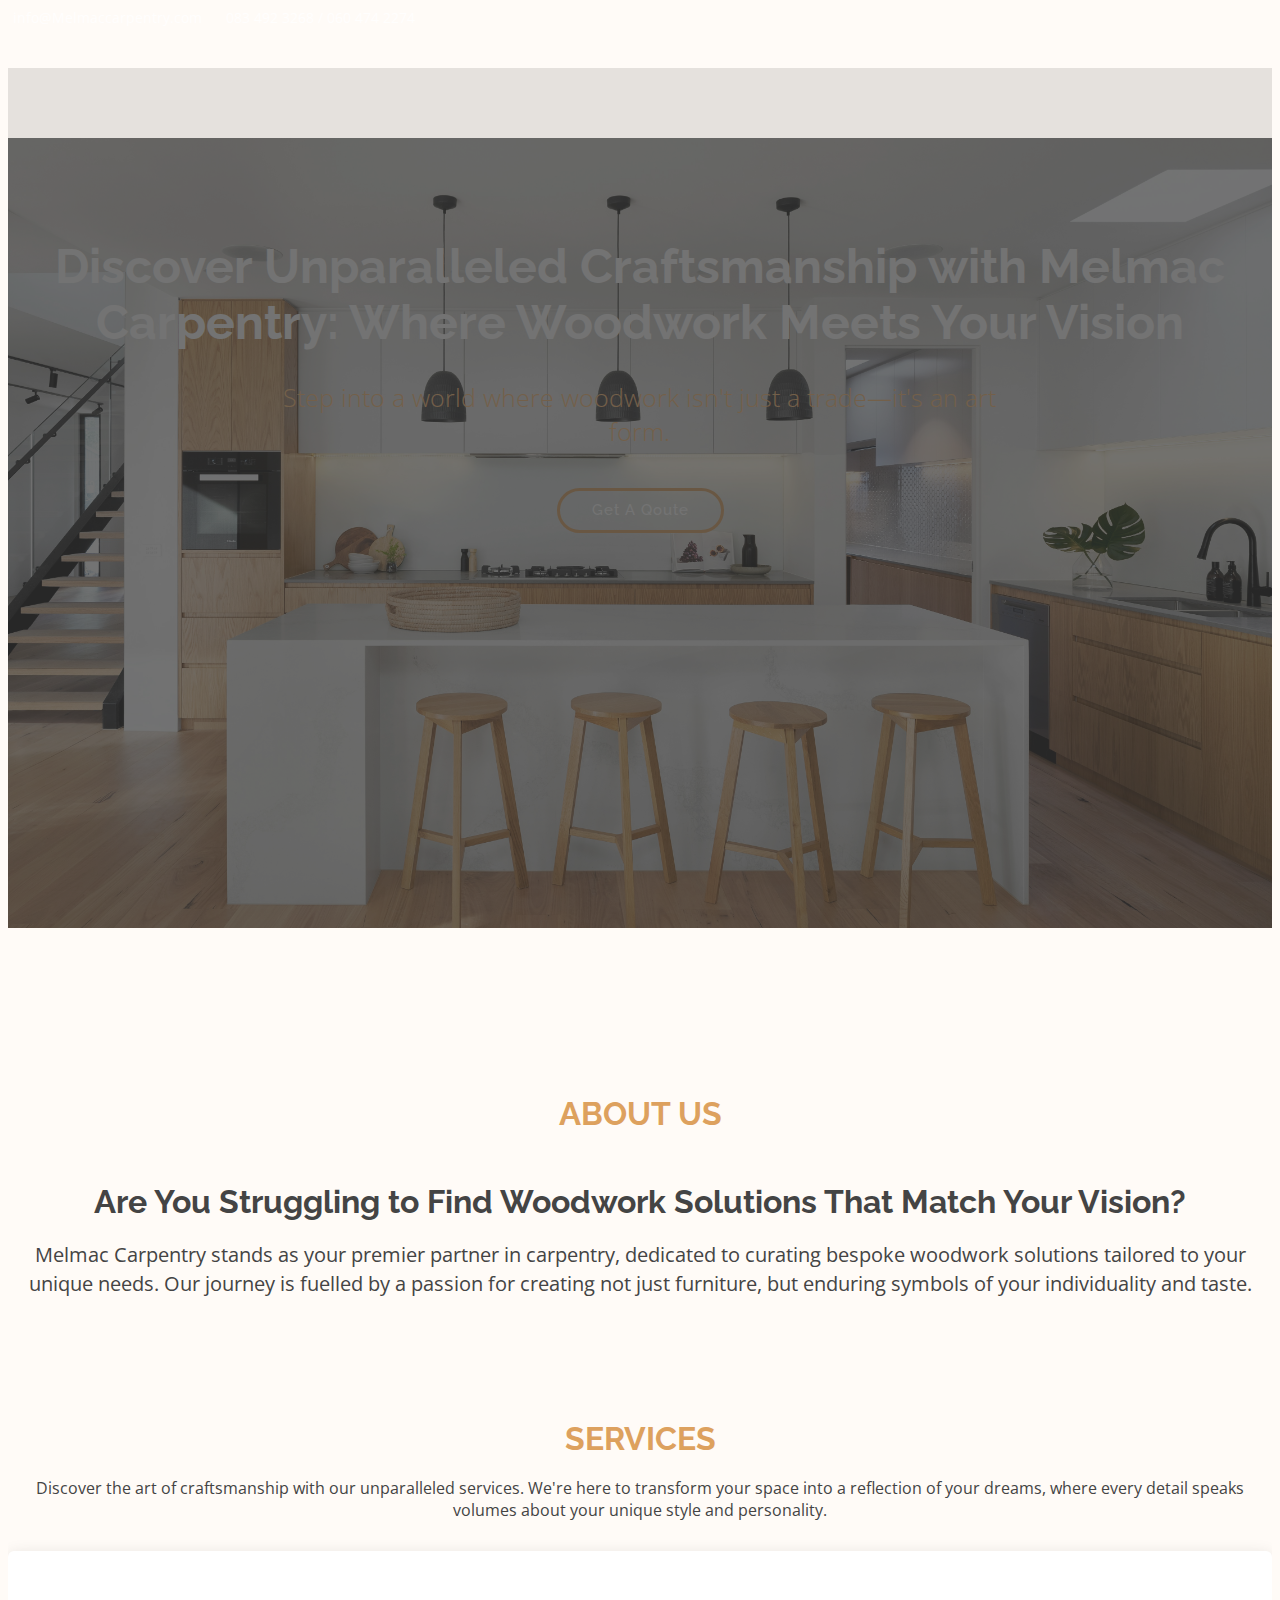
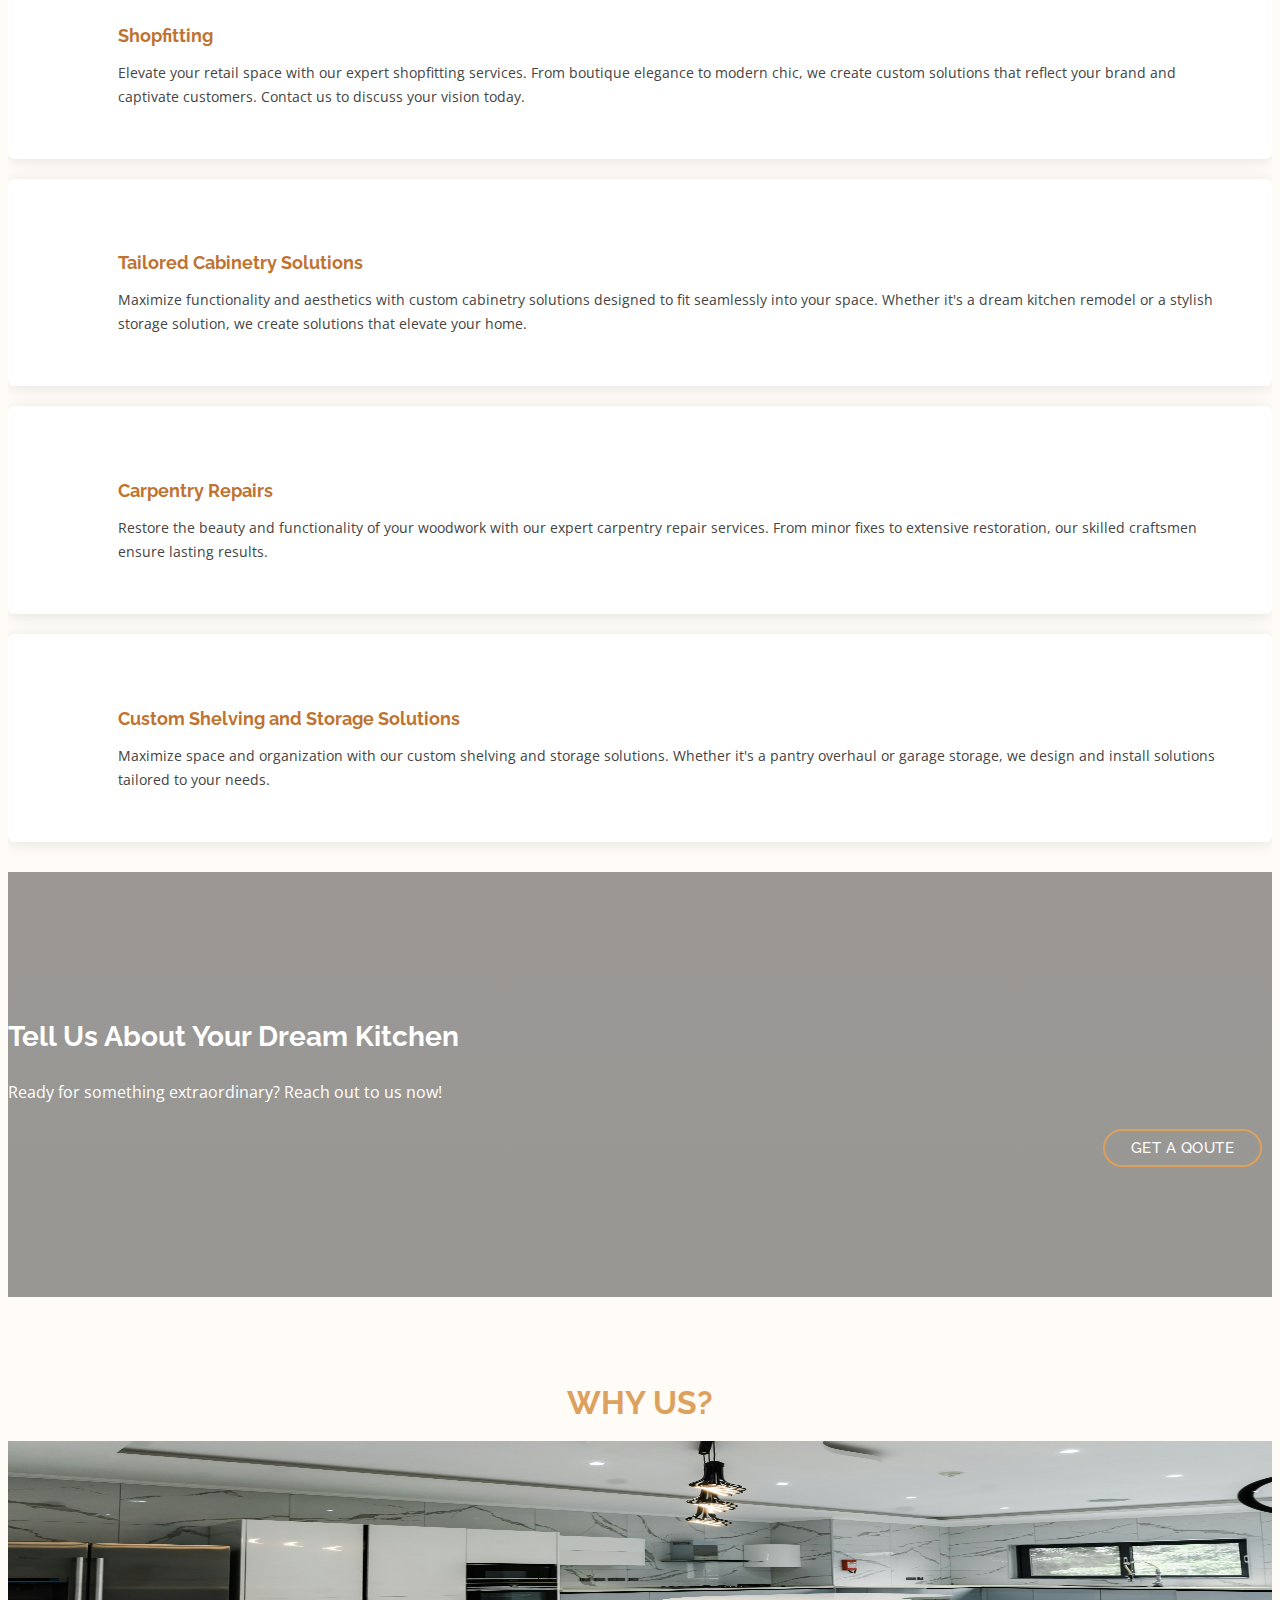
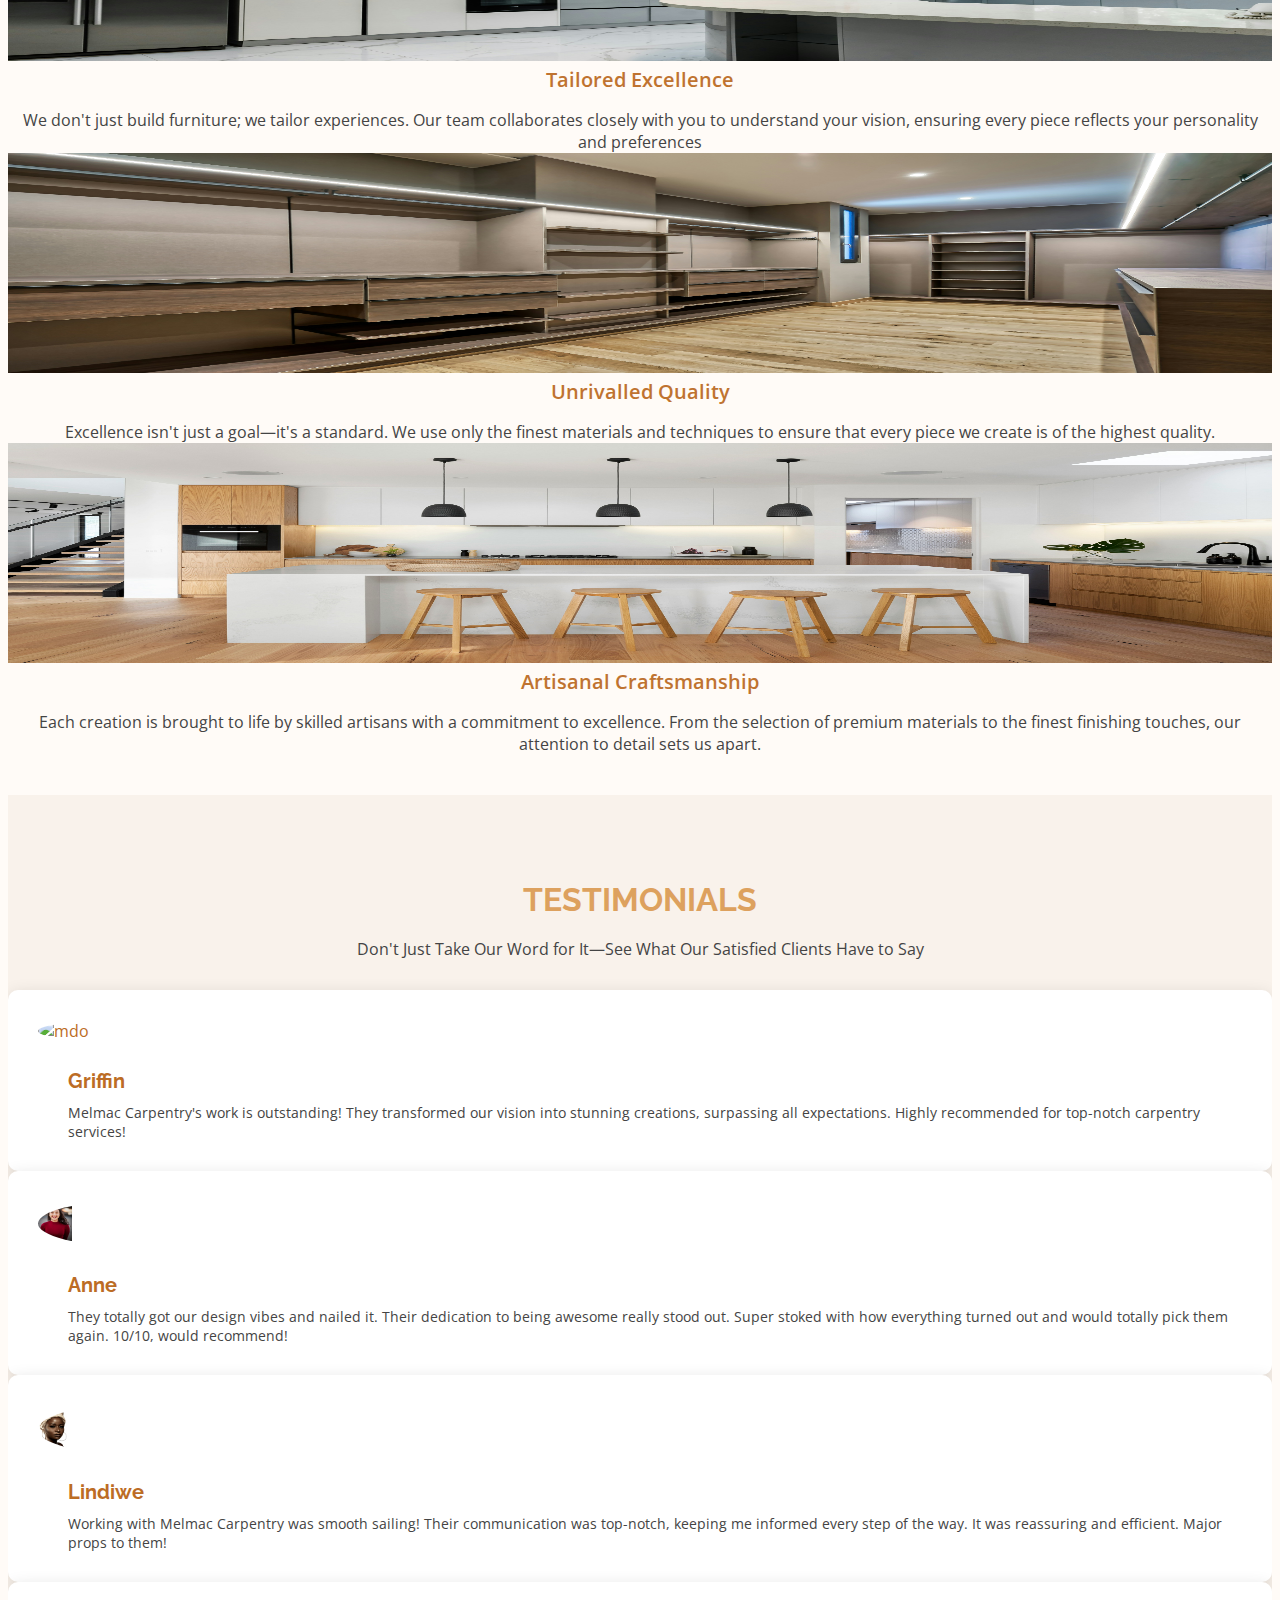
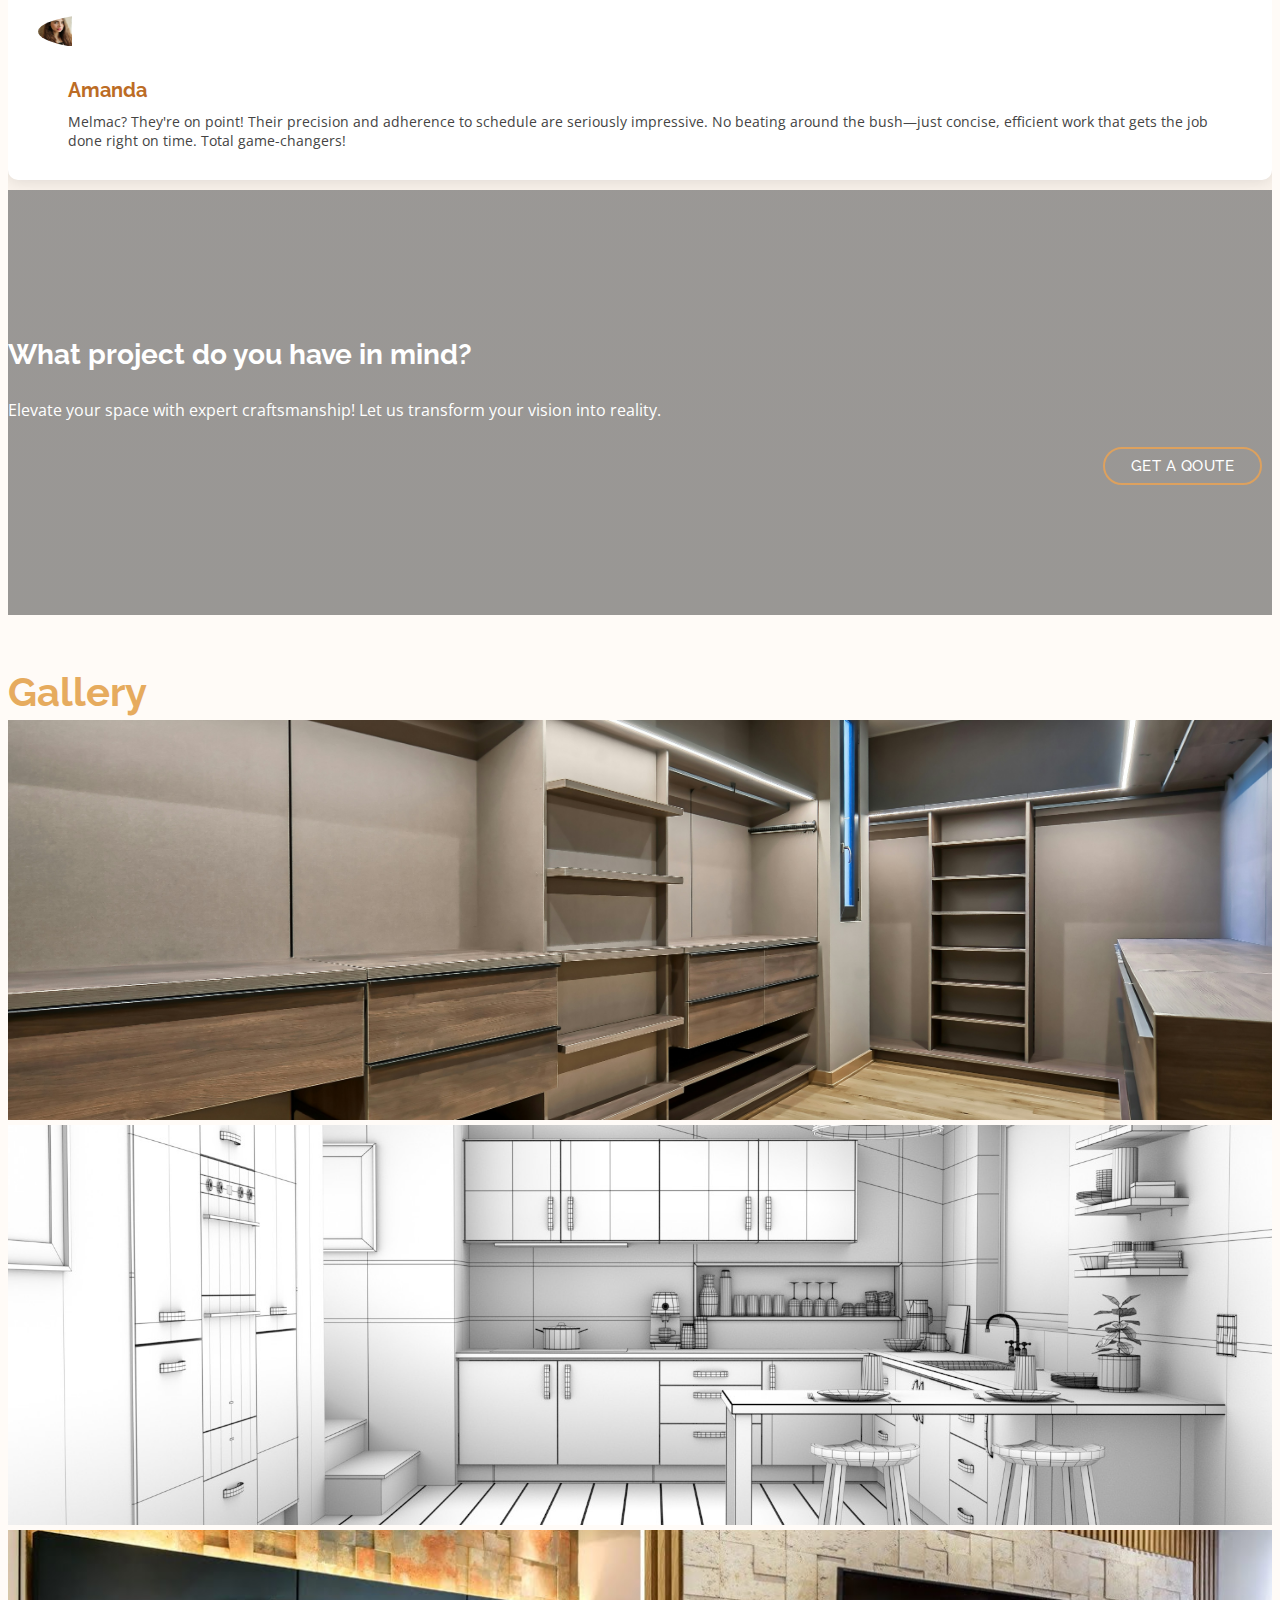
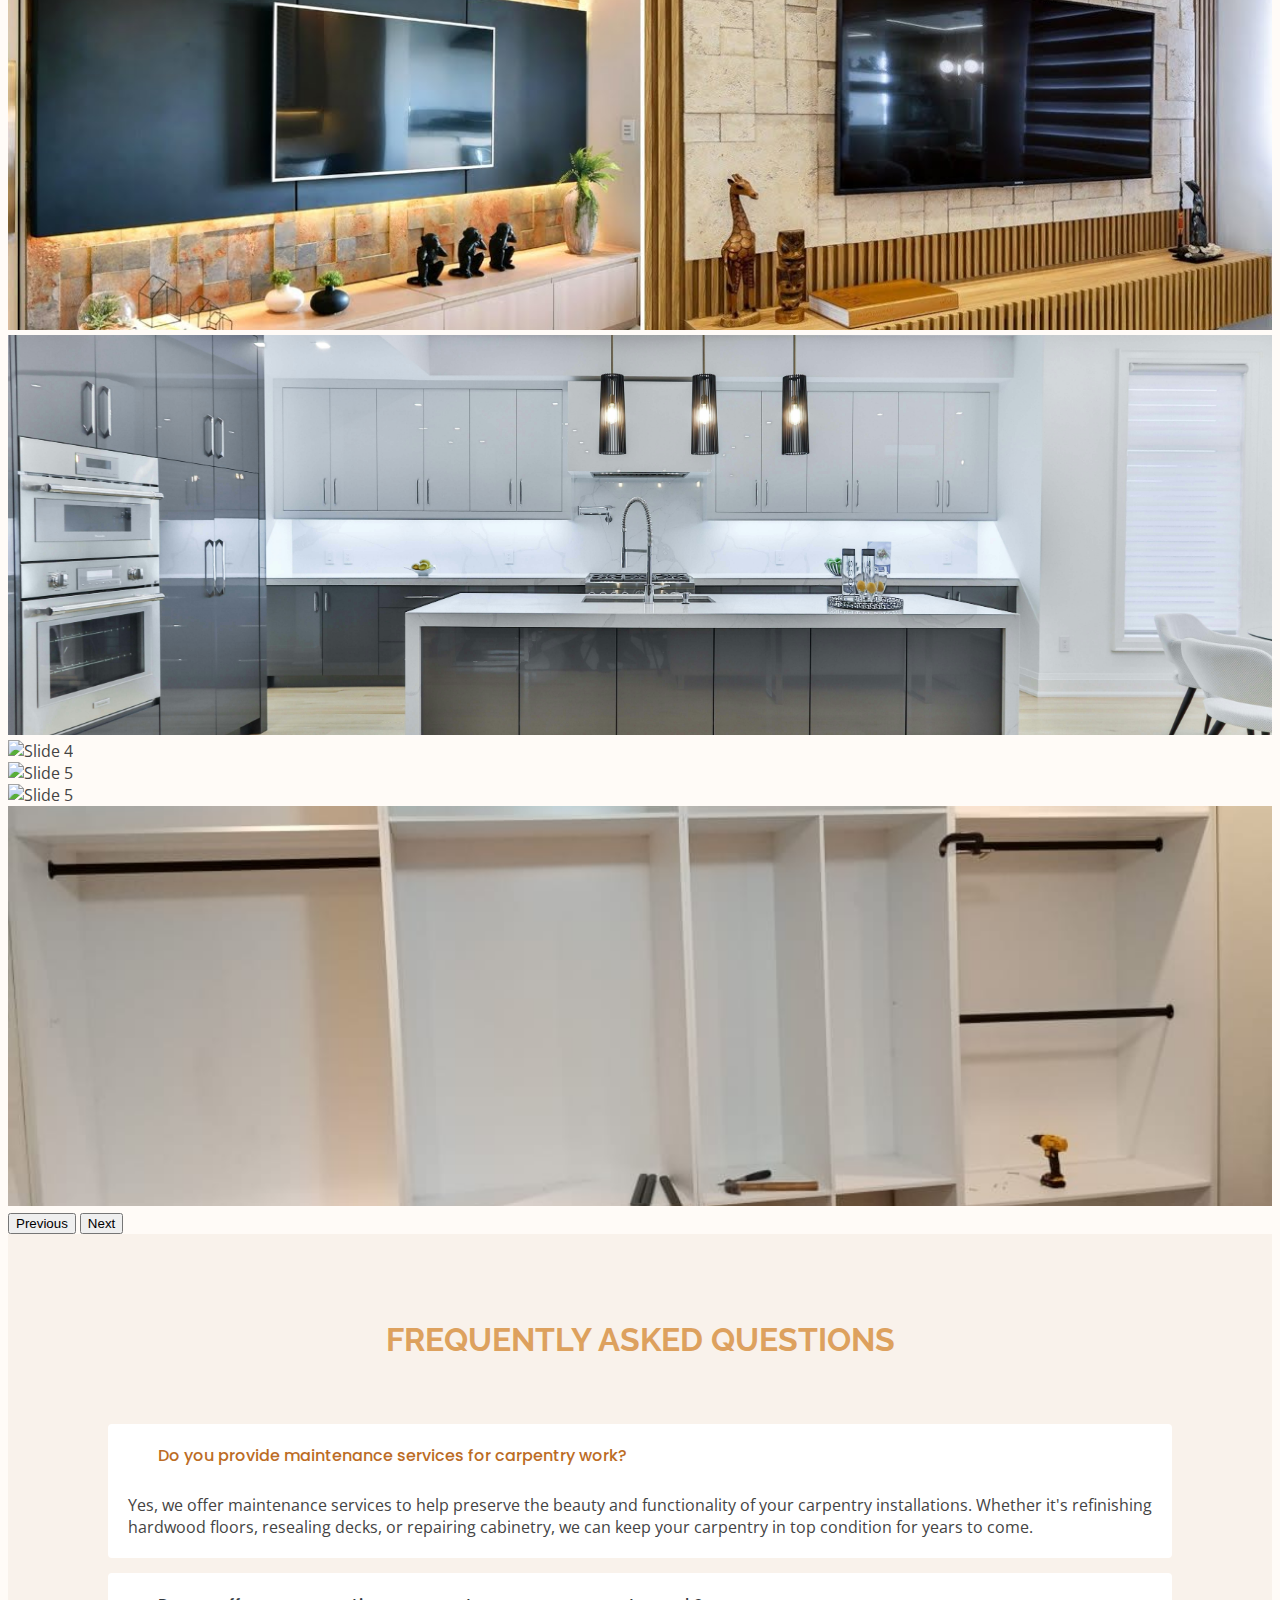
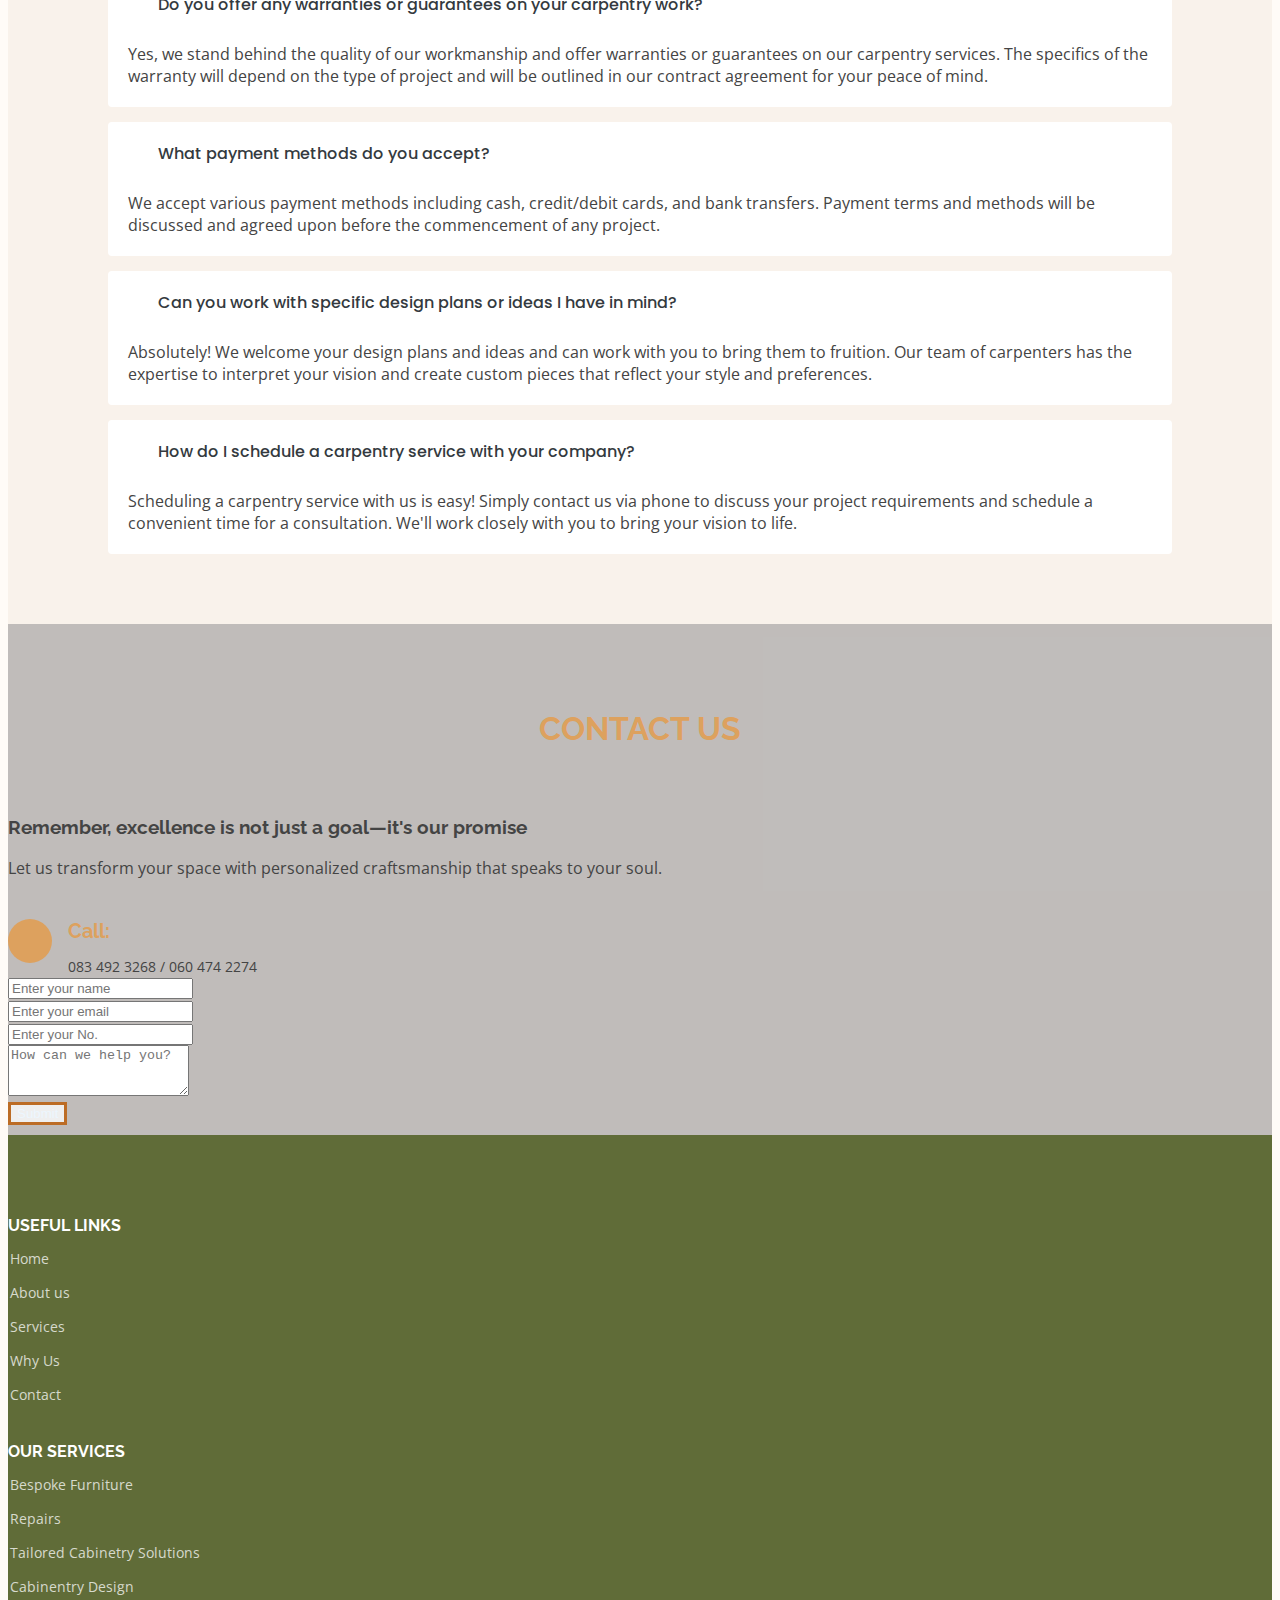
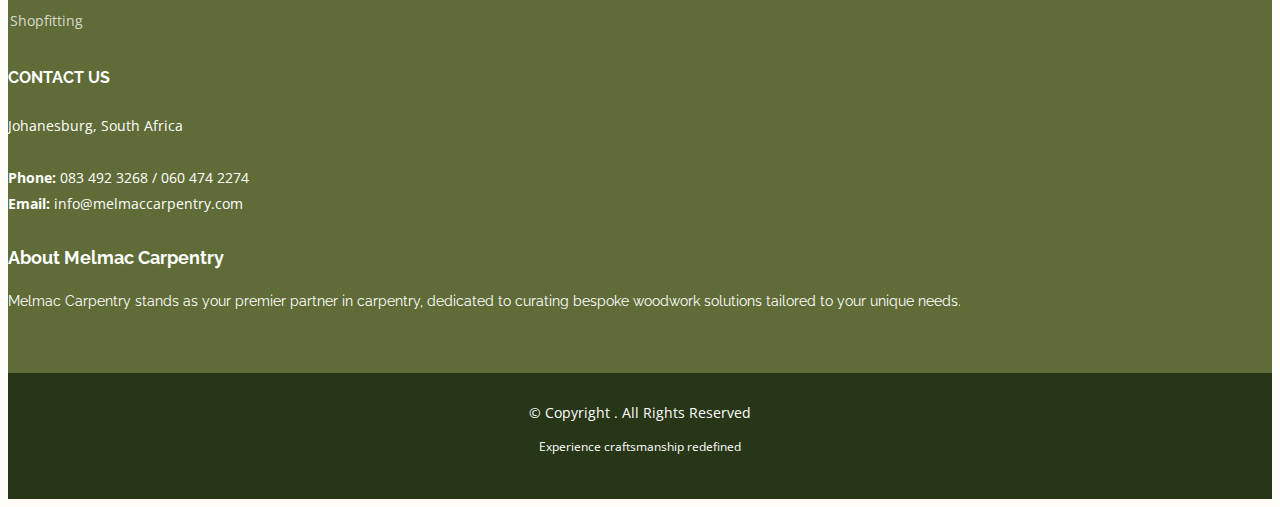
==== commit d4f442ec: "logo updated" ====
--- a/melmac/Anyar/index.html
+++ b/melmac/Anyar/index.html
@@ -60,9 +60,21 @@
     </div>
 
     <!-- ======= Header ======= -->
-    <header id="header" class="fixed-top d-flex align-items-center">
+    <header id="header" class="fixed-top d-flex align-items-center pt-3 pb-3">
       <div class="container d-flex align-items-center justify-content-between">
-        <h1 class="logo"><a href="index.html">Melmac Carpentry</a></h1>
+        <a
+          href="index.html"
+          class="d-flex align-items-center justify-content-center mt-3 link-body-emphasis text-decoration-none"
+          aria-expanded="false"
+        >
+          <img
+            src=" assets/images/logo.png"
+            alt="mdo"
+            width="250"
+            height="250"
+          />
+        </a>
+
         <!-- Uncomment below if you prefer to use an image logo -->
         <!-- <a href=index.html" class="logo"><img src="assets/img/logo.png" alt="" class="img-fluid"></a>-->
 
@@ -790,12 +802,18 @@
               data-aos-delay="100"
             >
               <div class="container">
-                <form>
+                <form action="https://api.web3forms.com/submit" method="POST">
+                  <input
+                    type="hidden"
+                    name="access_key"
+                    value="cead0742-cc9d-4adc-8007-d5bbf2a4d505"
+                  />
                   <div class="mb-3">
                     <!-- <label for="name" class="form-label">Your Name</label> -->
                     <input
                       type="text"
                       class="form-control"
+                      name="name"
                       id="name"
                       placeholder="Enter your name"
                     />
@@ -805,18 +823,31 @@
                     <input
                       type="email"
                       class="form-control"
+                      name="email"
                       id="email"
                       placeholder="Enter your email"
                     />
                   </div>
 
                   <div class="mb-3">
+                    <!-- <label for="email" class="form-label">Your Email</label> -->
+                    <input
+                      type="text"
+                      class="form-control"
+                      name="number"
+                      id="number"
+                      placeholder="Enter your No."
+                    />
+                  </div>
+
+                  <div class="mb-3">
                     <!-- <label for="message" class="form-label">Message</label> -->
                     <textarea
                       class="form-control"
+                      name="message"
                       id="message"
                       rows="3"
-                      placeholder="Enter your message"
+                      placeholder="How can we help you?"
                     ></textarea>
                   </div>
                   <button type="submit" class="btn btn-submit">Submit</button>
@@ -936,5 +967,7 @@
 
     <!-- Template Main JS File -->
     <script src="assets/js/main.js"></script>
+    <script src="assets/js/contact-form.js"></script>
+    <script src=" https://smtpjs.com/v3/smtp.js"></script>
   </body>
 </html>
--- a/melmac/Anyar/assets/css/style.css
+++ b/melmac/Anyar/assets/css/style.css
@@ -875,6 +875,12 @@
 /*-------------------------------------------------------------
 #Gallery
 --------------------------------------------------------------*/
+@media (min-width: 1200px) {
+  .carousel-inner img {
+    width: 10px;
+    height: auto;
+  }
+}
 
 /*--------------------------------------------------------------
 # Frequently Asked Questions
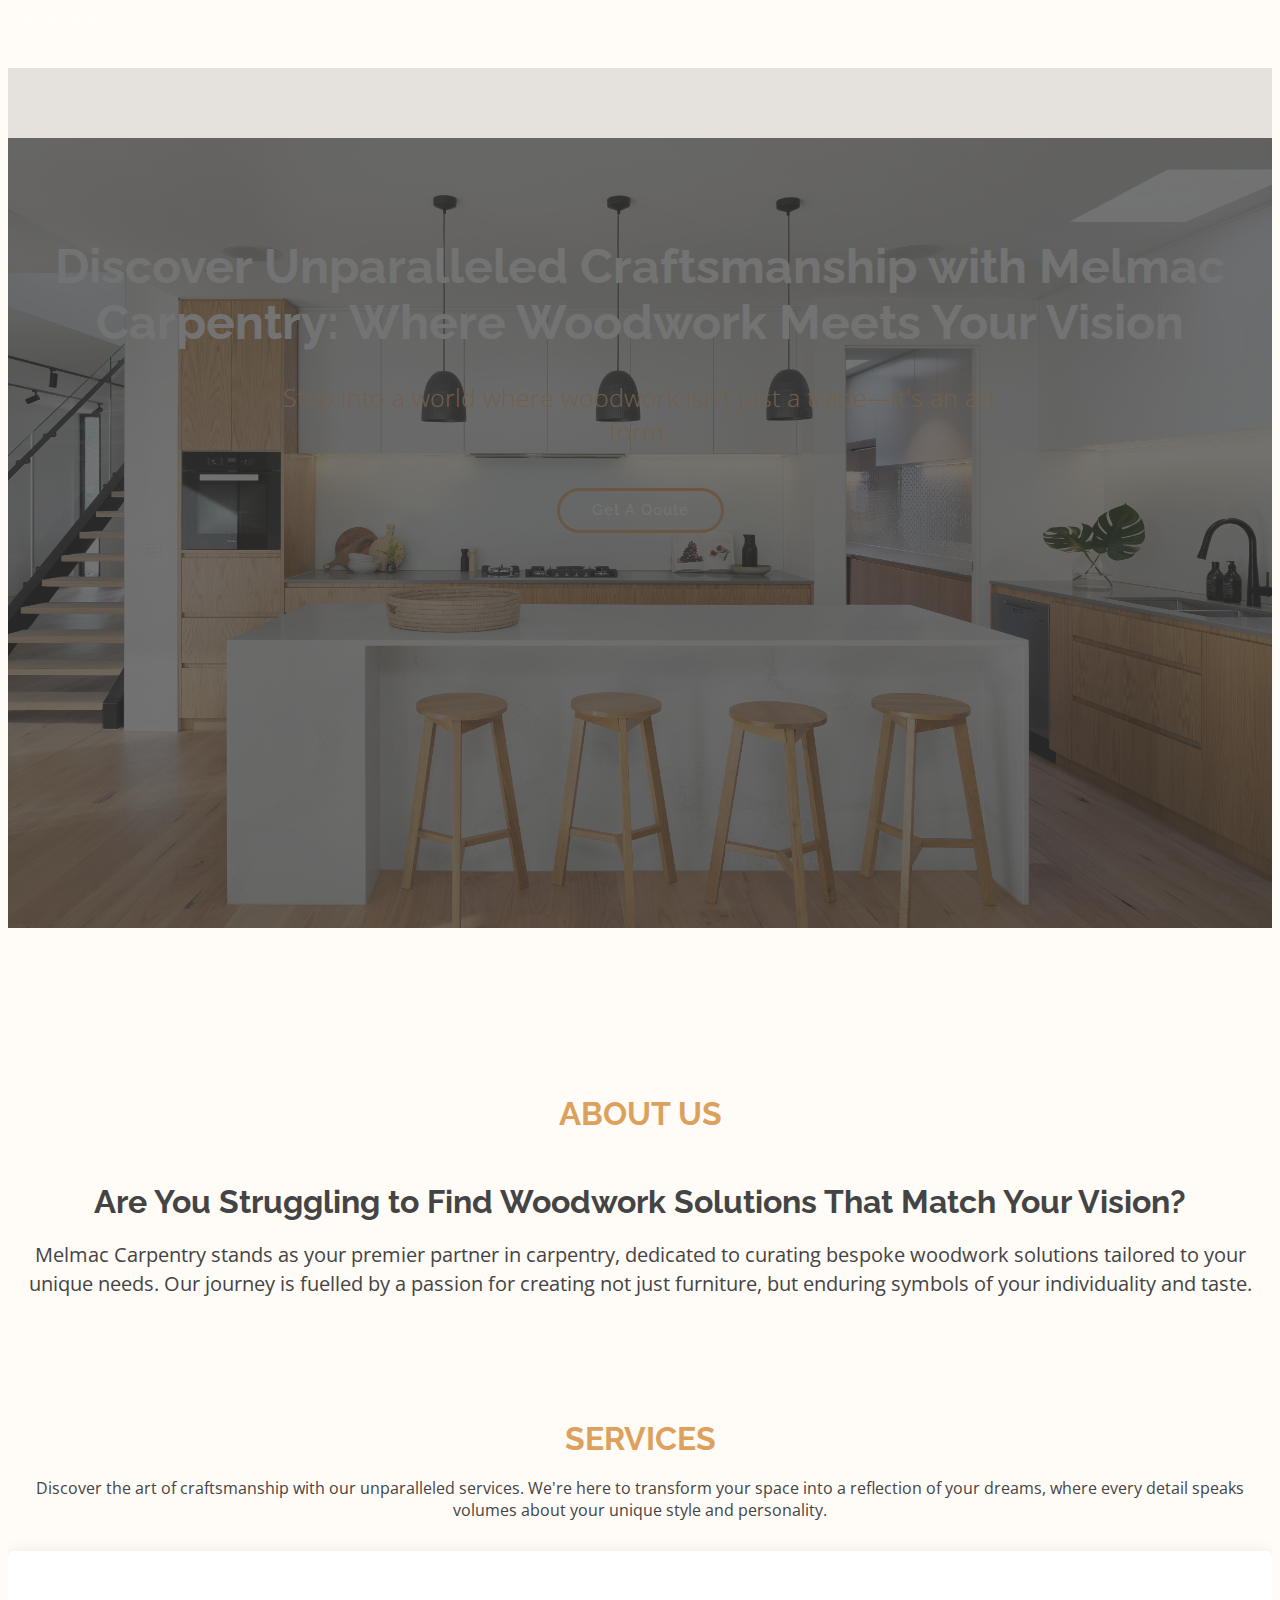
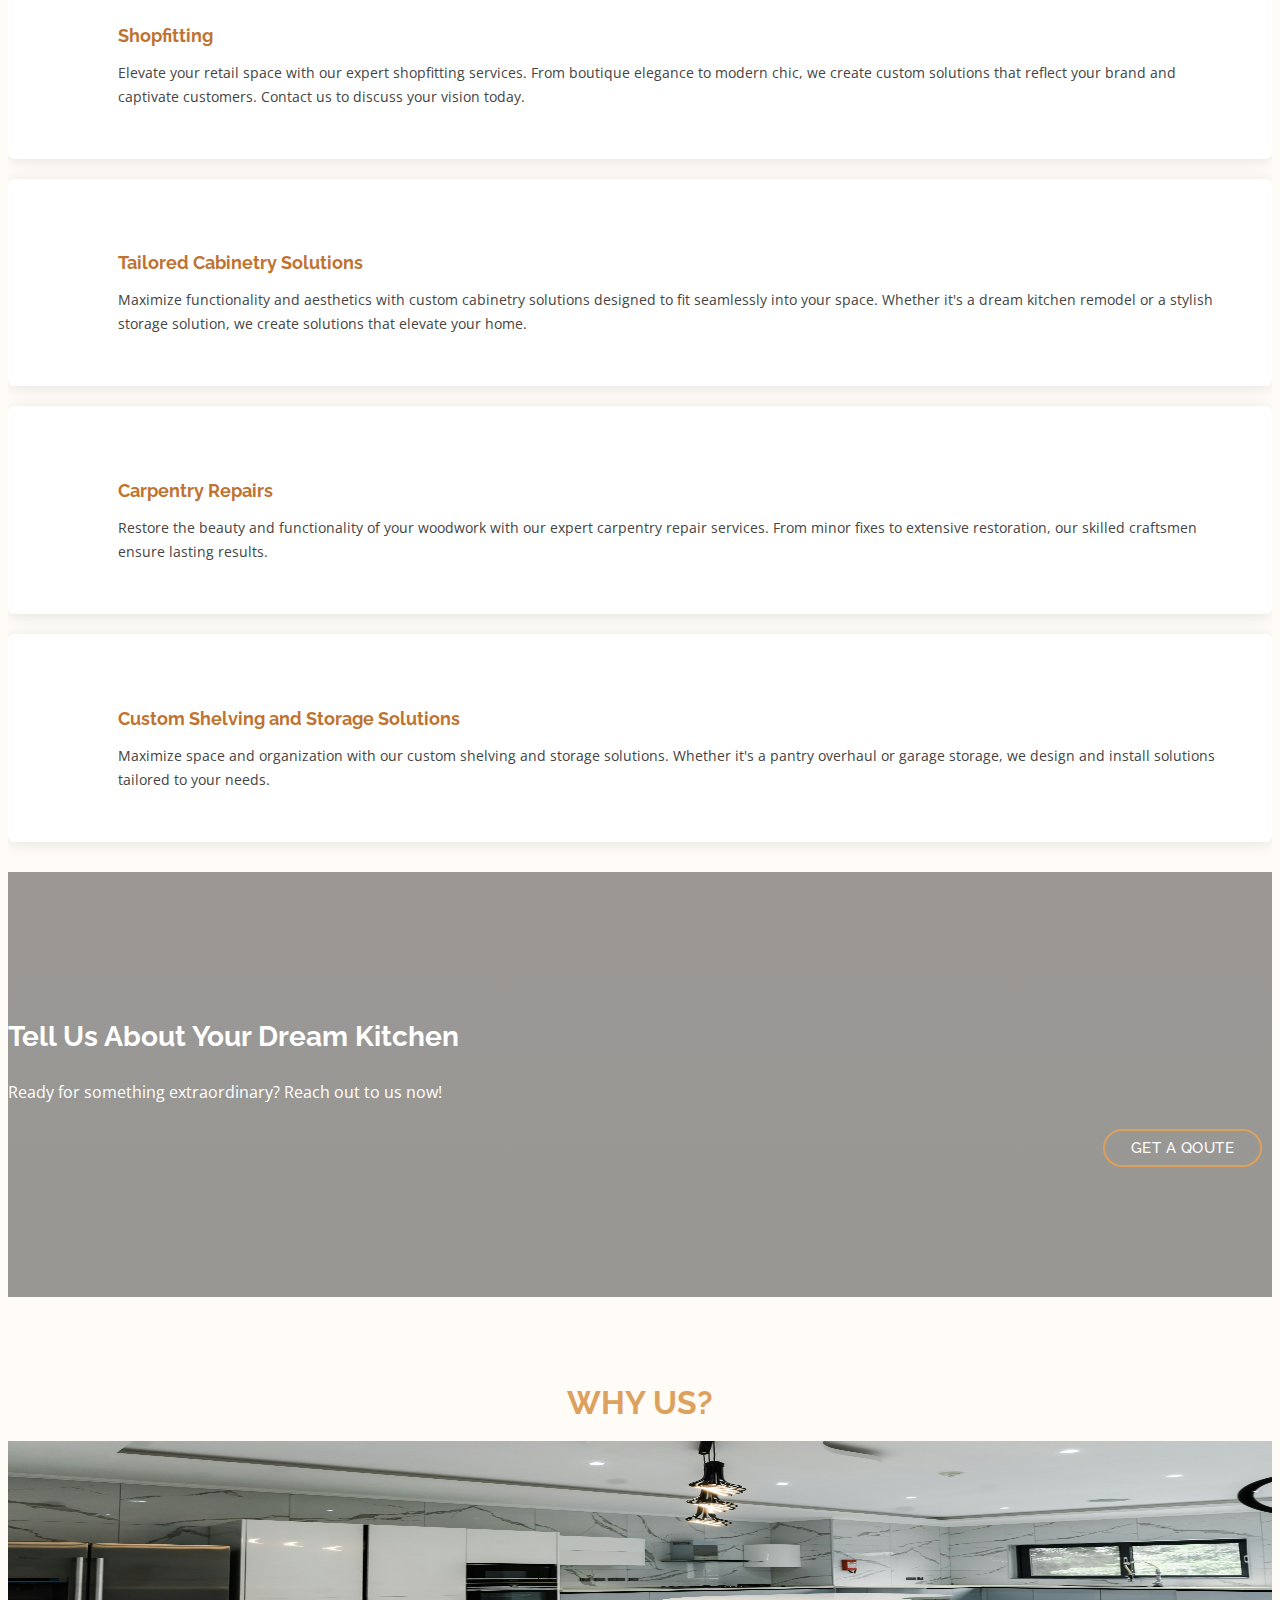
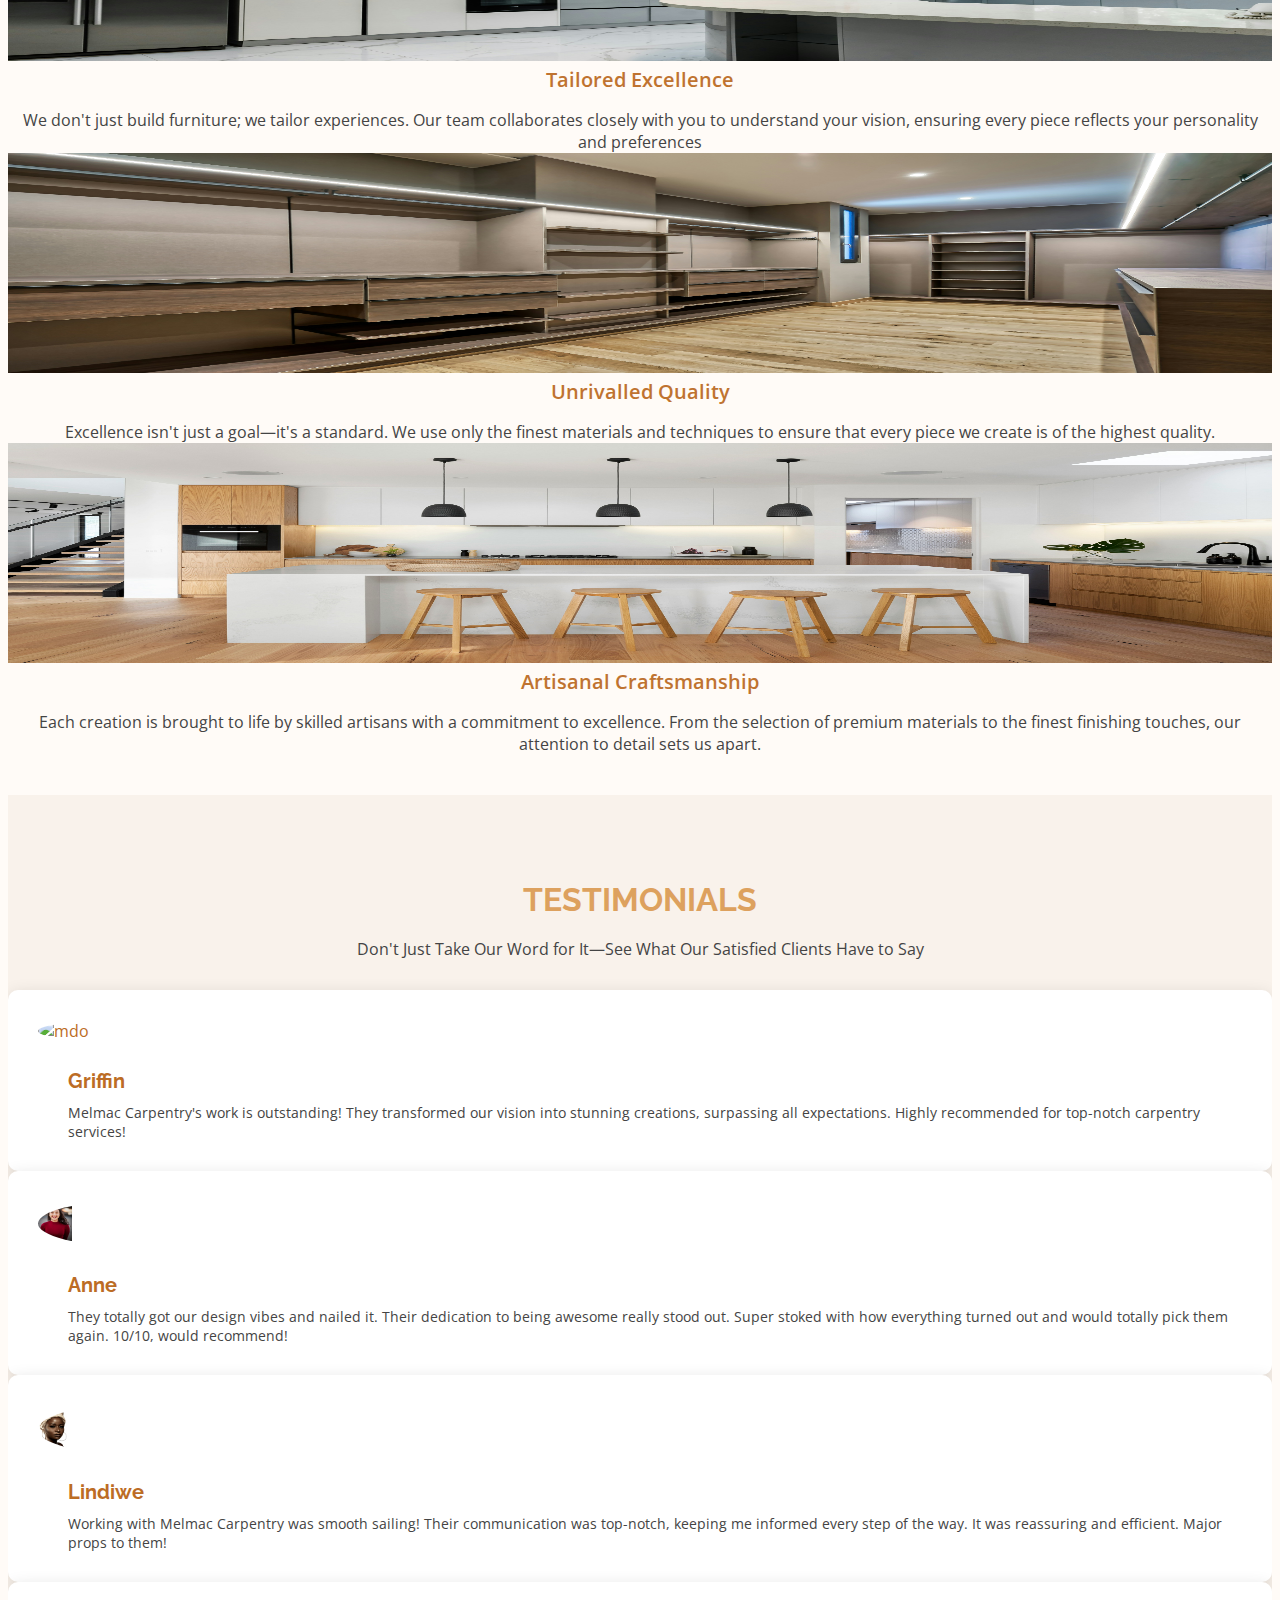
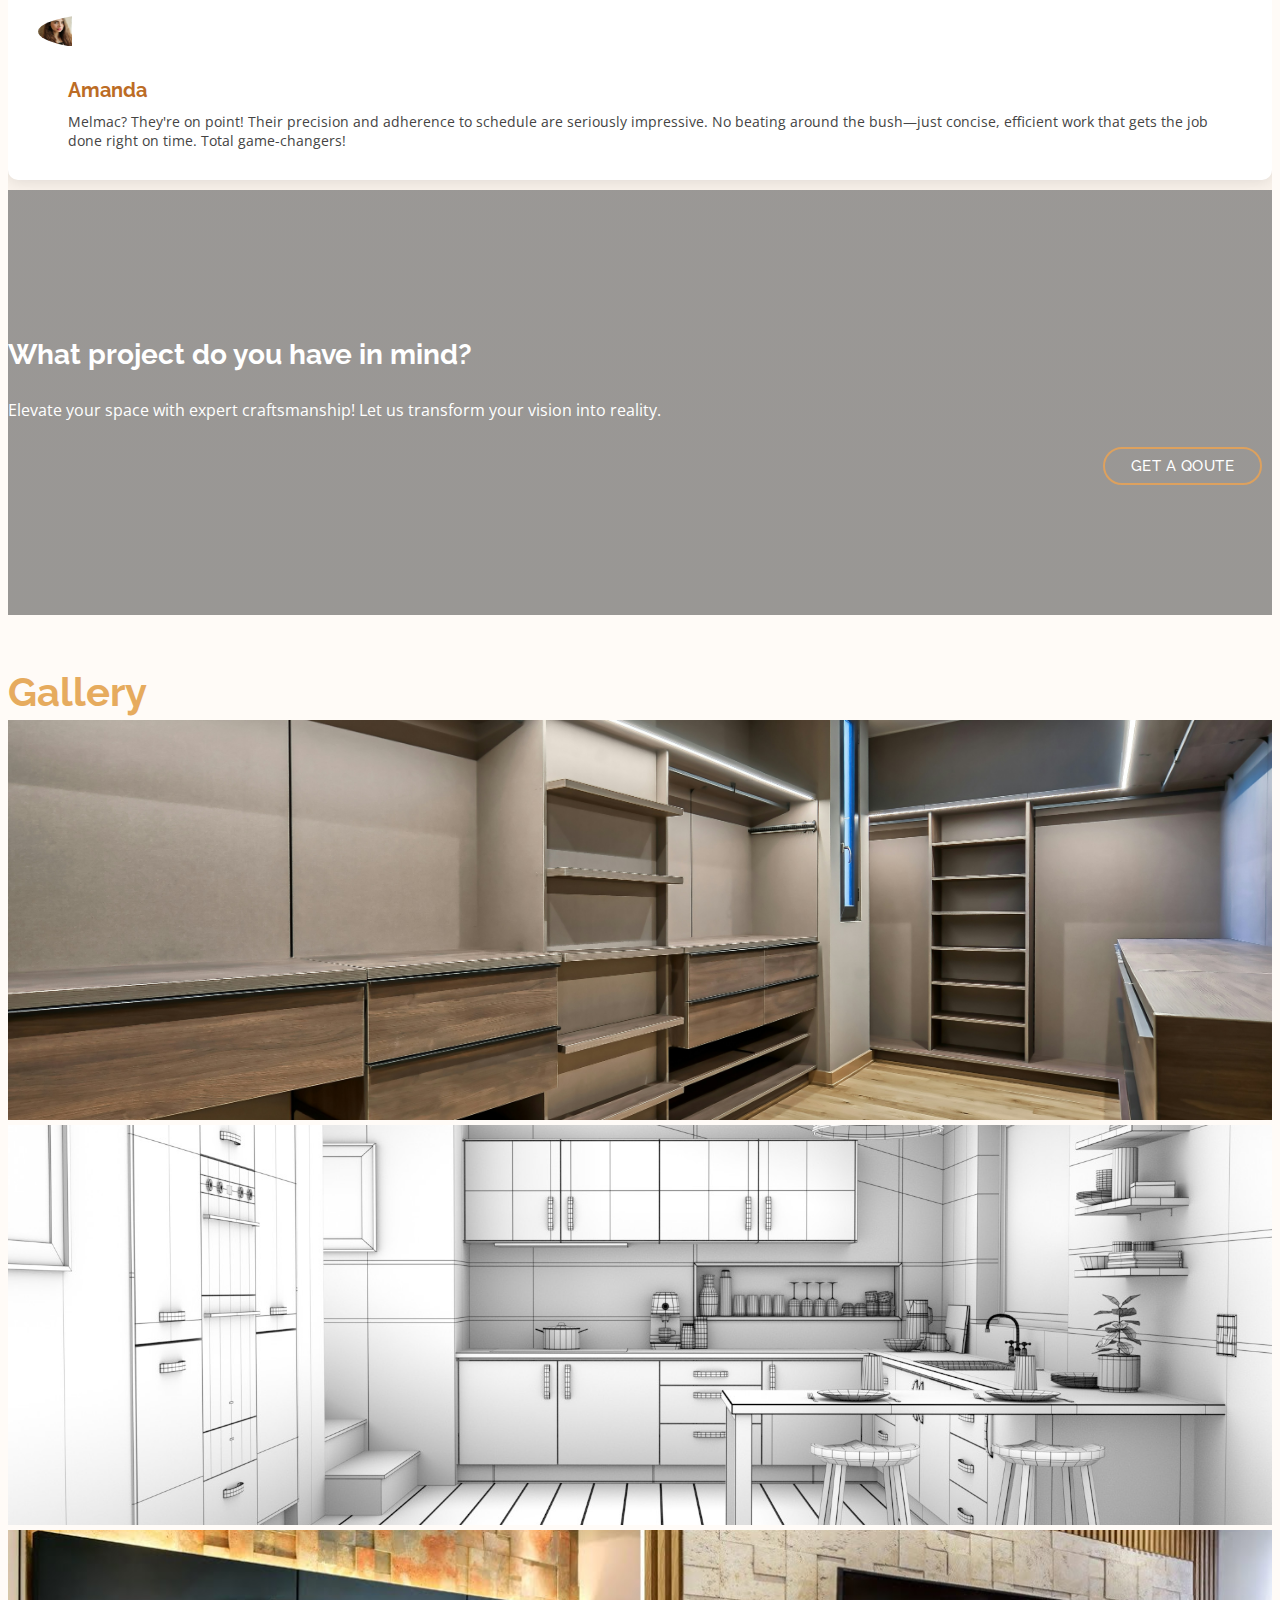
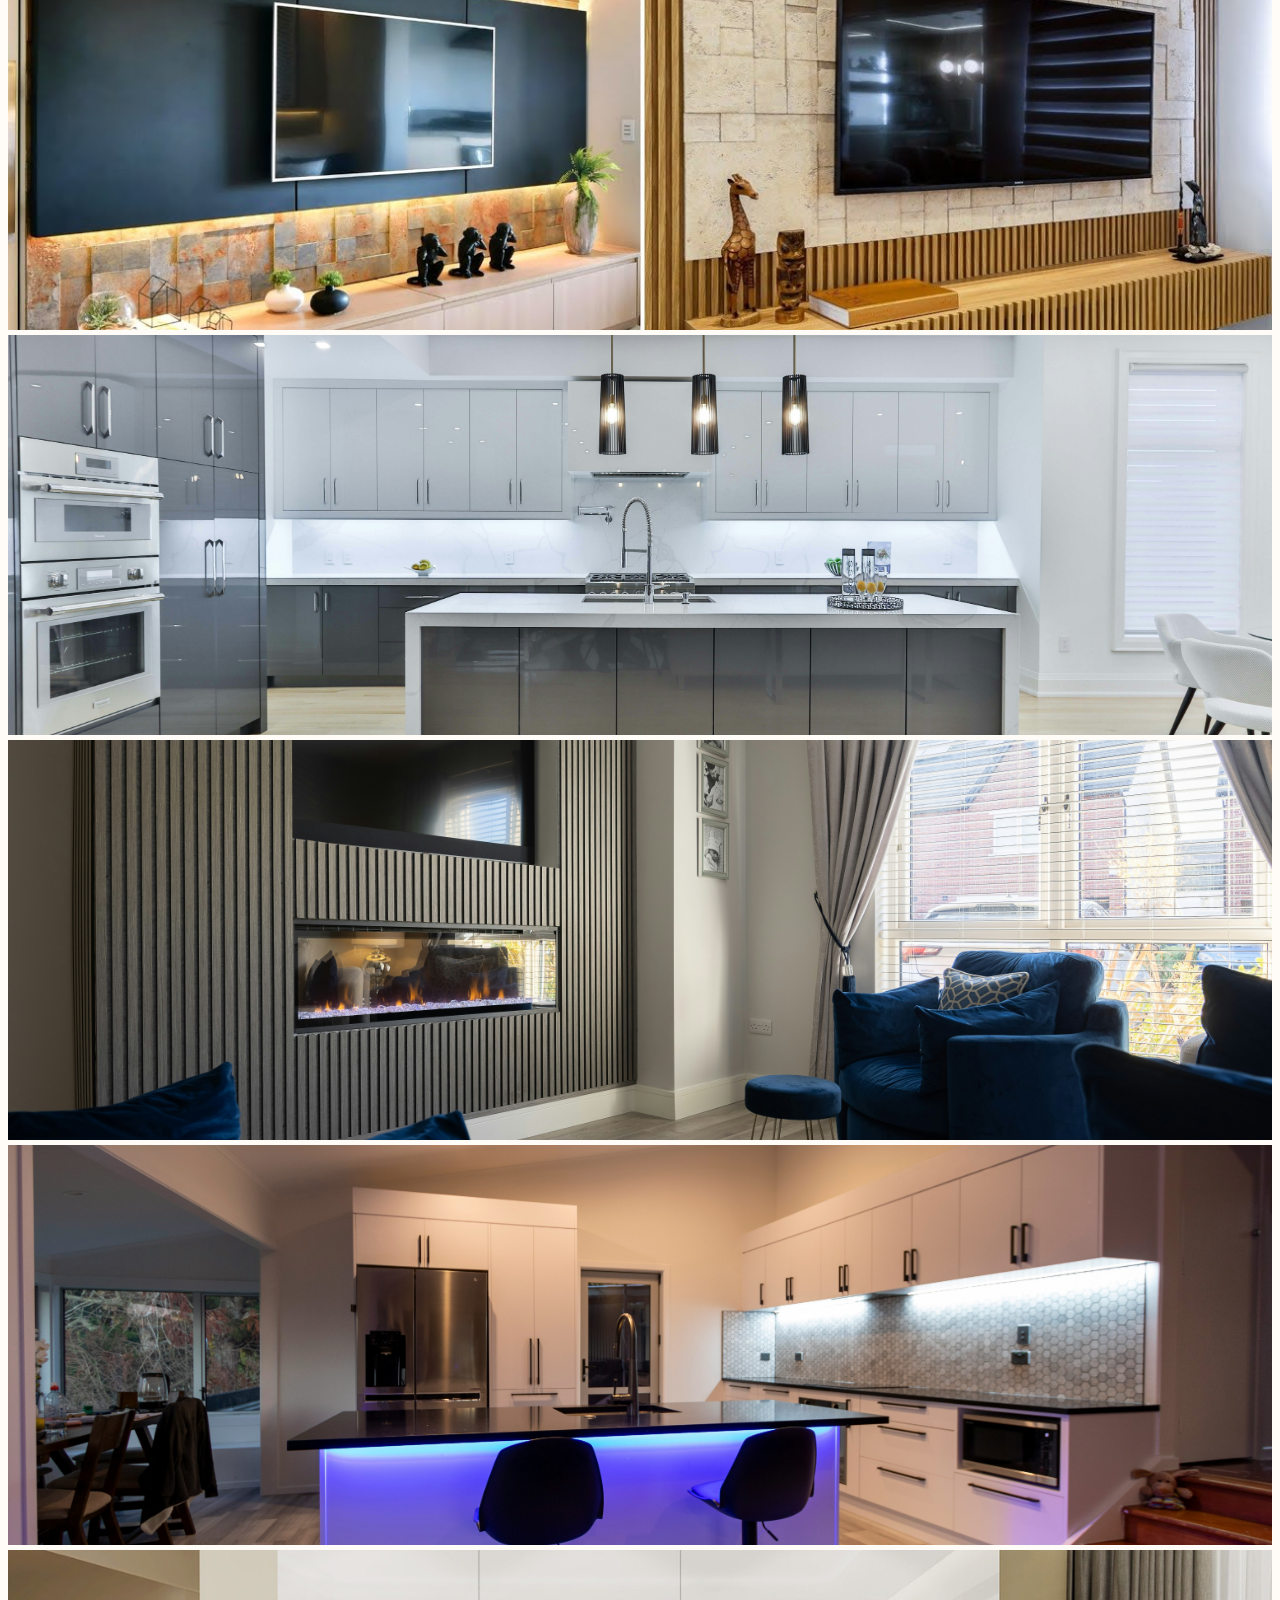
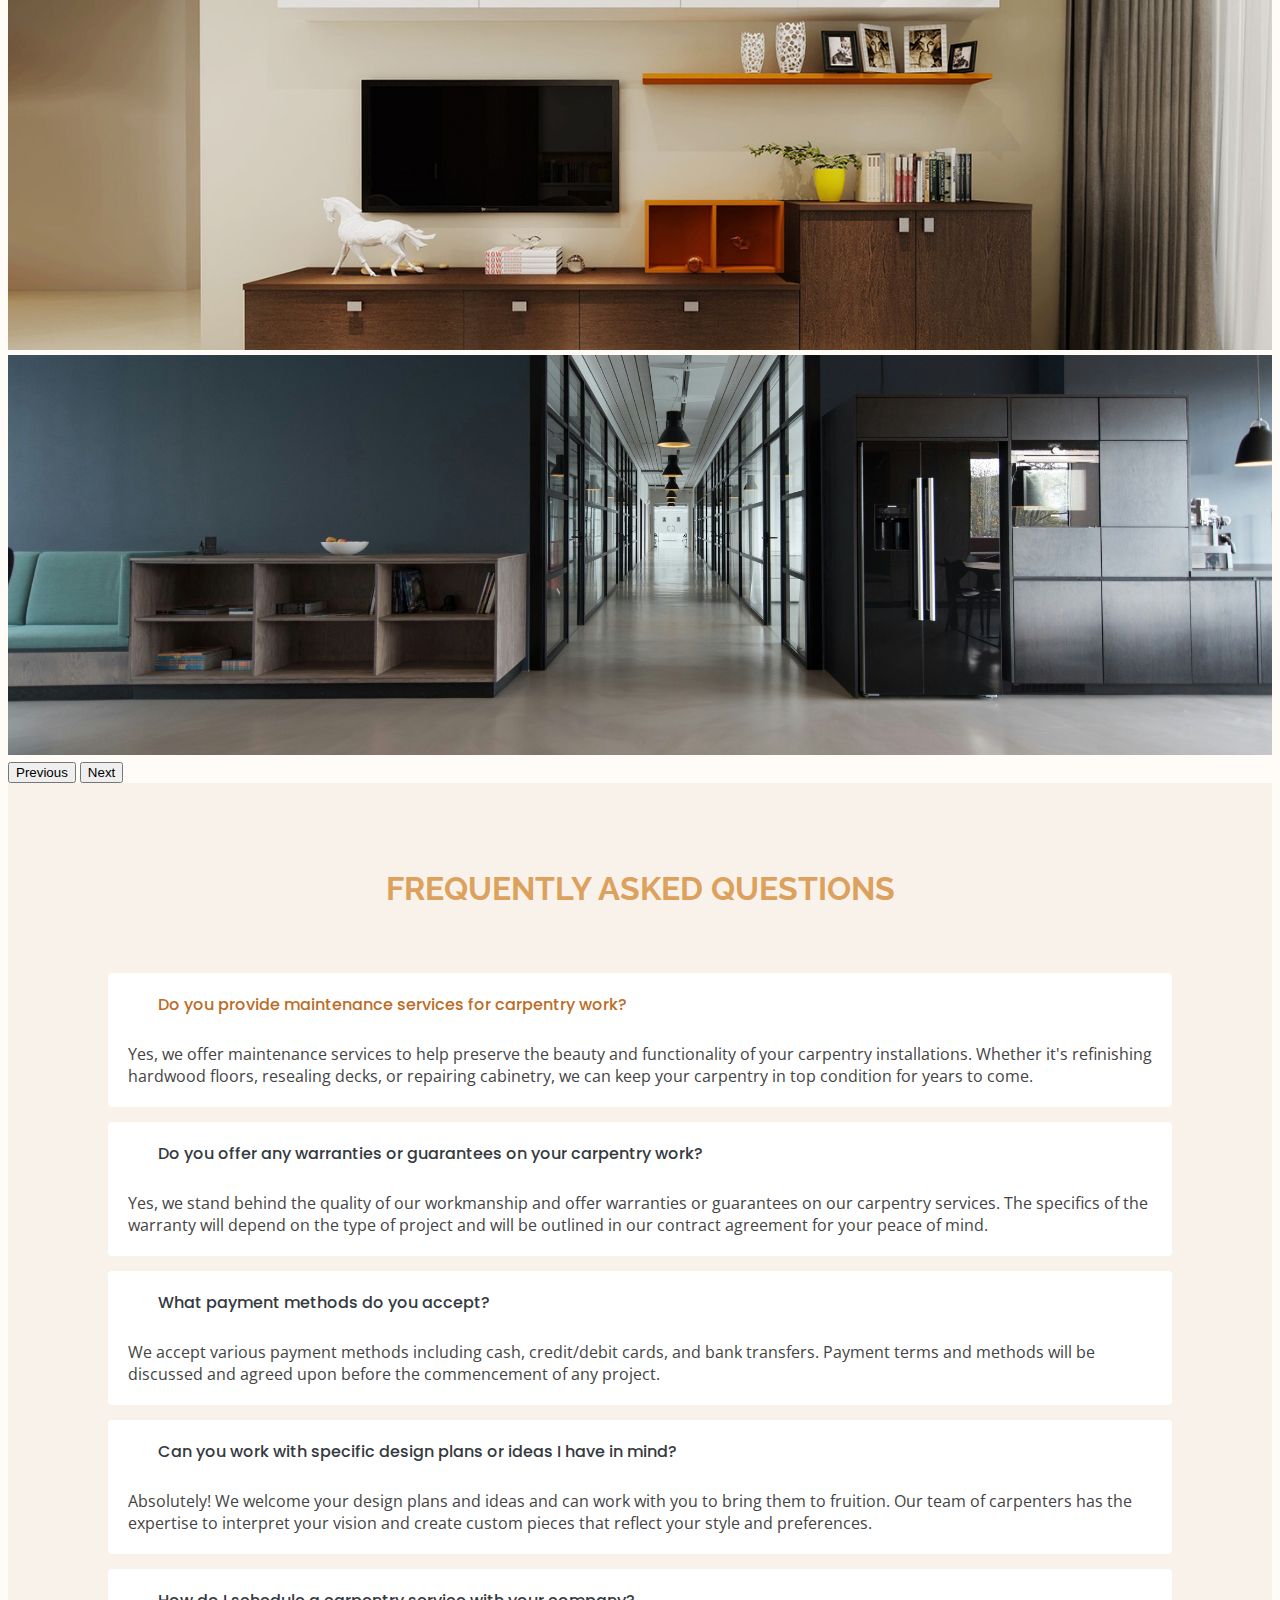
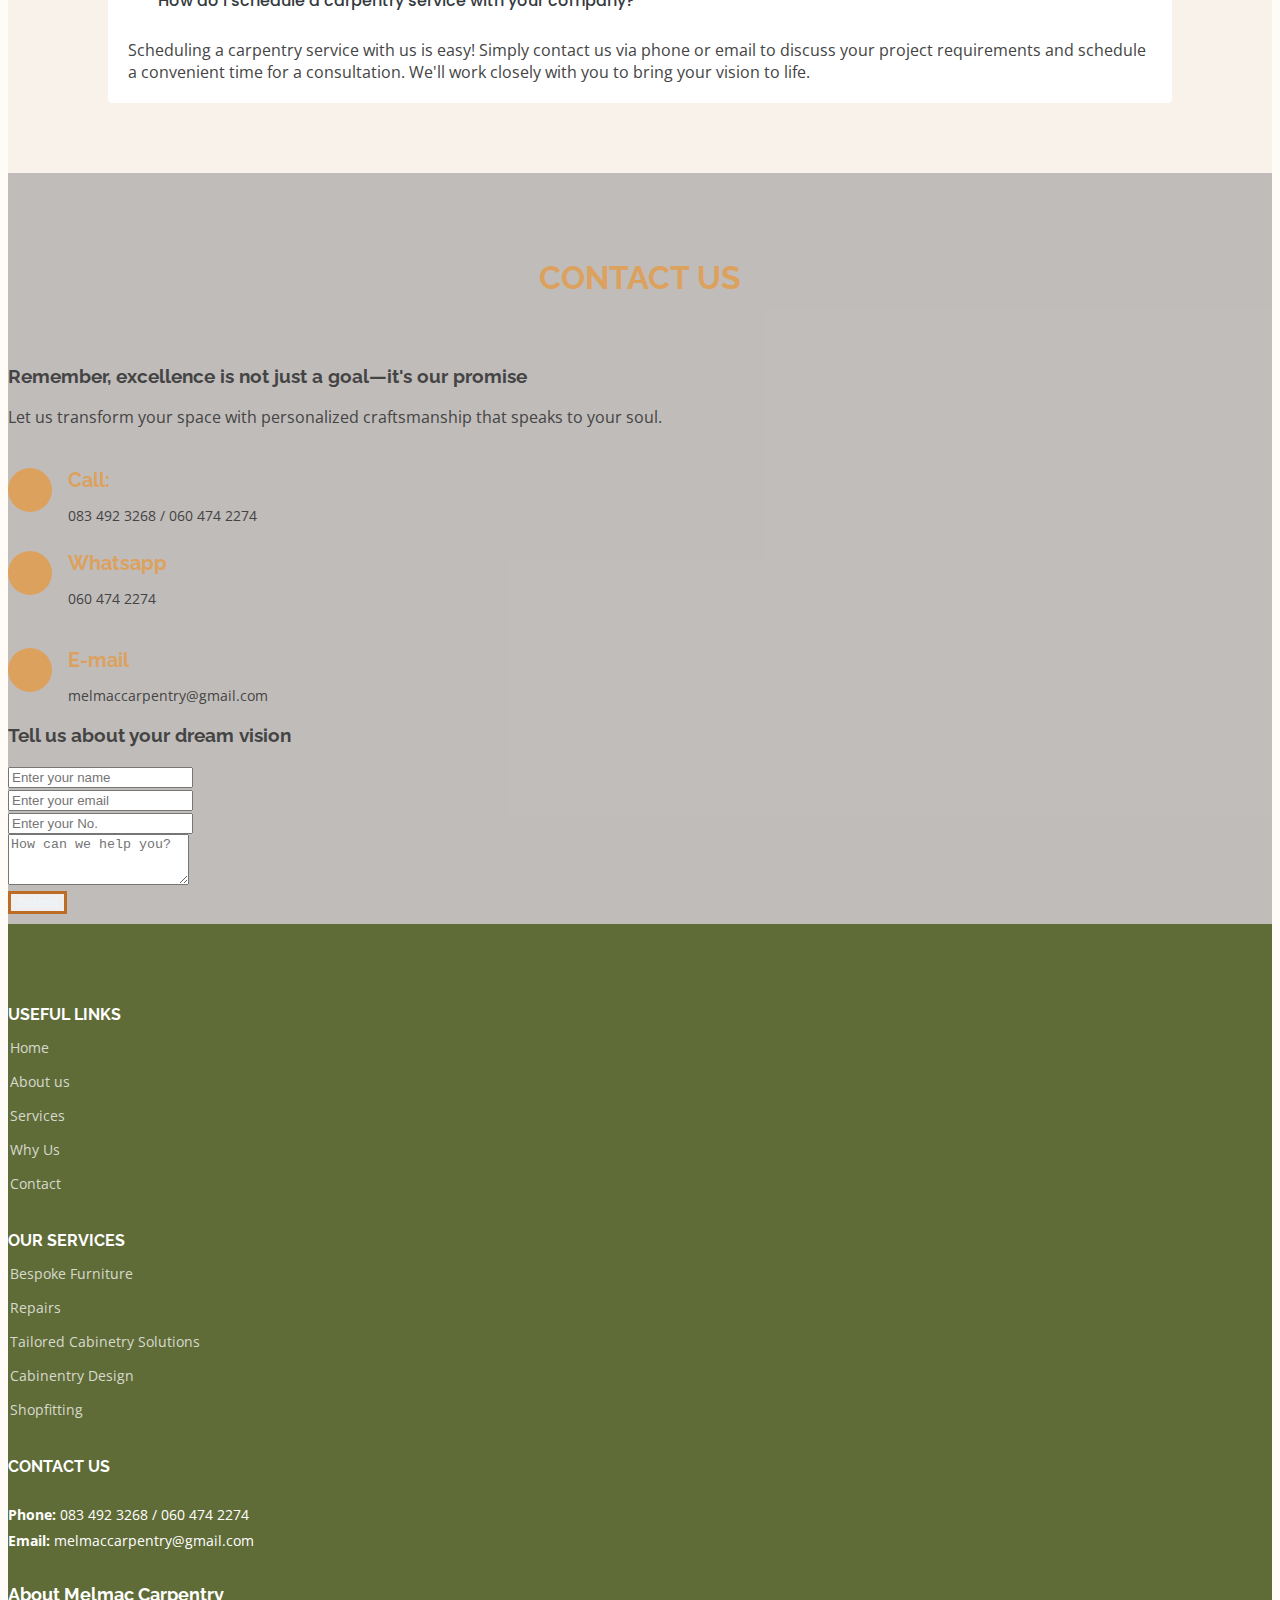
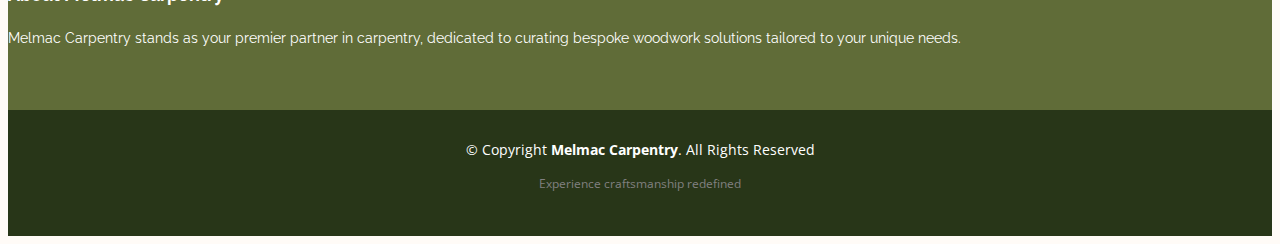
==== commit fbb2418b: "slider updated" ====
--- a/melmac/Anyar/index.html
+++ b/melmac/Anyar/index.html
@@ -10,7 +10,8 @@
 
     <!-- Favicons -->
     <link href="" rel="icon" />
-    <link href="assets/img/apple-touch-icon.png" rel="apple-touch-icon" />
+    <link href="assets/images/logo.png" rel="apple-touch-icon" />
+    <link rel="icon" href="./assets/images/icon.png" type="image/png" />
 
     <!-- Google Fonts -->
     <link
@@ -49,7 +50,7 @@
       >
         <div class="contact-info d-flex align-items-center">
           <i class="bi bi-envelope-fill"></i
-          ><a href="mailto:contact@example.com">info@Melmaccarpentry.com</a>
+          ><a href="mailto:contact@example.com"> melmaccarpentry@gmail.com</a>
           <i class="bi bi-phone-fill phone-icon"></i> 083 492 3268 / 060 474
           2274
         </div>
@@ -570,42 +571,42 @@
               <img
                 src="./assets/images/tv-s.jpg"
                 class="d-block w-100"
-                alt="Slide 5"
+                alt="Slide 3"
               />
             </div>
             <div class="carousel-item">
               <img
                 src="./assets/images/gray-k.jpg"
                 class="d-block w-100"
-                alt="Slide 3"
+                alt="Slide 4"
               />
             </div>
             <div class="carousel-item">
               <img
-                src="./assets/images/led-kitchen.JPG"
-                class="d-block w-100"
-                alt="Slide 4"
-              />
-            </div>
-            <div class="carousel-item">
-              <img
-                src="./assets/images/tv-stand.jpeg"
+                src="./assets/images/slider2.jpg"
                 class="d-block w-100"
                 alt="Slide 5"
               />
             </div>
             <div class="carousel-item">
               <img
-                src="./assets/images/glass-tv-cabinet-design.jpg"
+                src="./assets/images/slider1.jpg"
                 class="d-block w-100"
-                alt="Slide 5"
+                alt="Slide 6"
               />
             </div>
             <div class="carousel-item">
               <img
-                src="./assets/images/closet-3.JPG"
+                src="./assets/images/img-slider.jpg"
                 class="d-block w-100"
-                alt="Slide 5"
+                alt="Slide 7"
+              />
+            </div>
+            <div class="carousel-item">
+              <img
+                src="./assets/images/slider3.jpg"
+                class="d-block w-100"
+                alt="Slide 8"
               />
             </div>
           </div>
@@ -757,9 +758,10 @@
                 >
                   <p>
                     Scheduling a carpentry service with us is easy! Simply
-                    contact us via phone to discuss your project requirements
-                    and schedule a convenient time for a consultation. We'll
-                    work closely with you to bring your vision to life.
+                    contact us via phone or email to discuss your project
+                    requirements and schedule a convenient time for a
+                    consultation. We'll work closely with you to bring your
+                    vision to life.
                   </p>
                 </div>
               </li>
@@ -793,6 +795,17 @@
                   <h4 class="text-white">Call:</h4>
                   <p class="text-white">083 492 3268 / 060 474 2274</p>
                 </div>
+                <div class="whatsapp pt-5">
+                  <i class="bi bi-whatsapp"></i>
+                  <h4 class="text-white">Whatsapp</h4>
+                  <p class="text-white">060 474 2274</p>
+                </div>
+
+                <div class="email">
+                  <i class="bi bi-envelope"></i>
+                  <h4 class="text-white">E-mail</h4>
+                  <p class="text-white">melmaccarpentry@gmail.com</p>
+                </div>
               </div>
             </div>
 
@@ -803,10 +816,13 @@
             >
               <div class="container">
                 <form action="https://api.web3forms.com/submit" method="POST">
+                  <h3 class="text-white pb-3">
+                    Tell us about your dream vision
+                  </h3>
                   <input
                     type="hidden"
                     name="access_key"
-                    value="cead0742-cc9d-4adc-8007-d5bbf2a4d505"
+                    value="4181c183-a704-4657-adeb-a9e6aa86d607"
                   />
                   <div class="mb-3">
                     <!-- <label for="name" class="form-label">Your Name</label> -->
@@ -921,11 +937,8 @@
             <div class="col-lg-3 col-md-6 footer-contact">
               <h4>Contact Us</h4>
               <p>
-                Johanesburg, South Africa
-
-                <br /><br />
                 <strong>Phone:</strong> 083 492 3268 / 060 474 2274<br />
-                <strong>Email:</strong> info@melmaccarpentry.com<br />
+                <strong>Email:</strong> melmaccarpentry@gmail.com<br />
               </p>
             </div>
 
@@ -943,7 +956,8 @@
 
       <div class="container">
         <div class="copyright">
-          &copy; Copyright <strong><span></span></strong>. All Rights Reserved
+          &copy; Copyright <strong><span>Melmac Carpentry</span></strong
+          >. All Rights Reserved
           <p><small> Experience craftsmanship redefined </small></p>
         </div>
       </div>
--- a/melmac/Anyar/assets/css/style.css
+++ b/melmac/Anyar/assets/css/style.css
@@ -1202,6 +1202,9 @@
   text-align: center;
   padding-top: 30px;
 }
+#footer .copyright small {
+  color: gray;
+}
 
 #footer .credits {
   padding-top: 5px;
